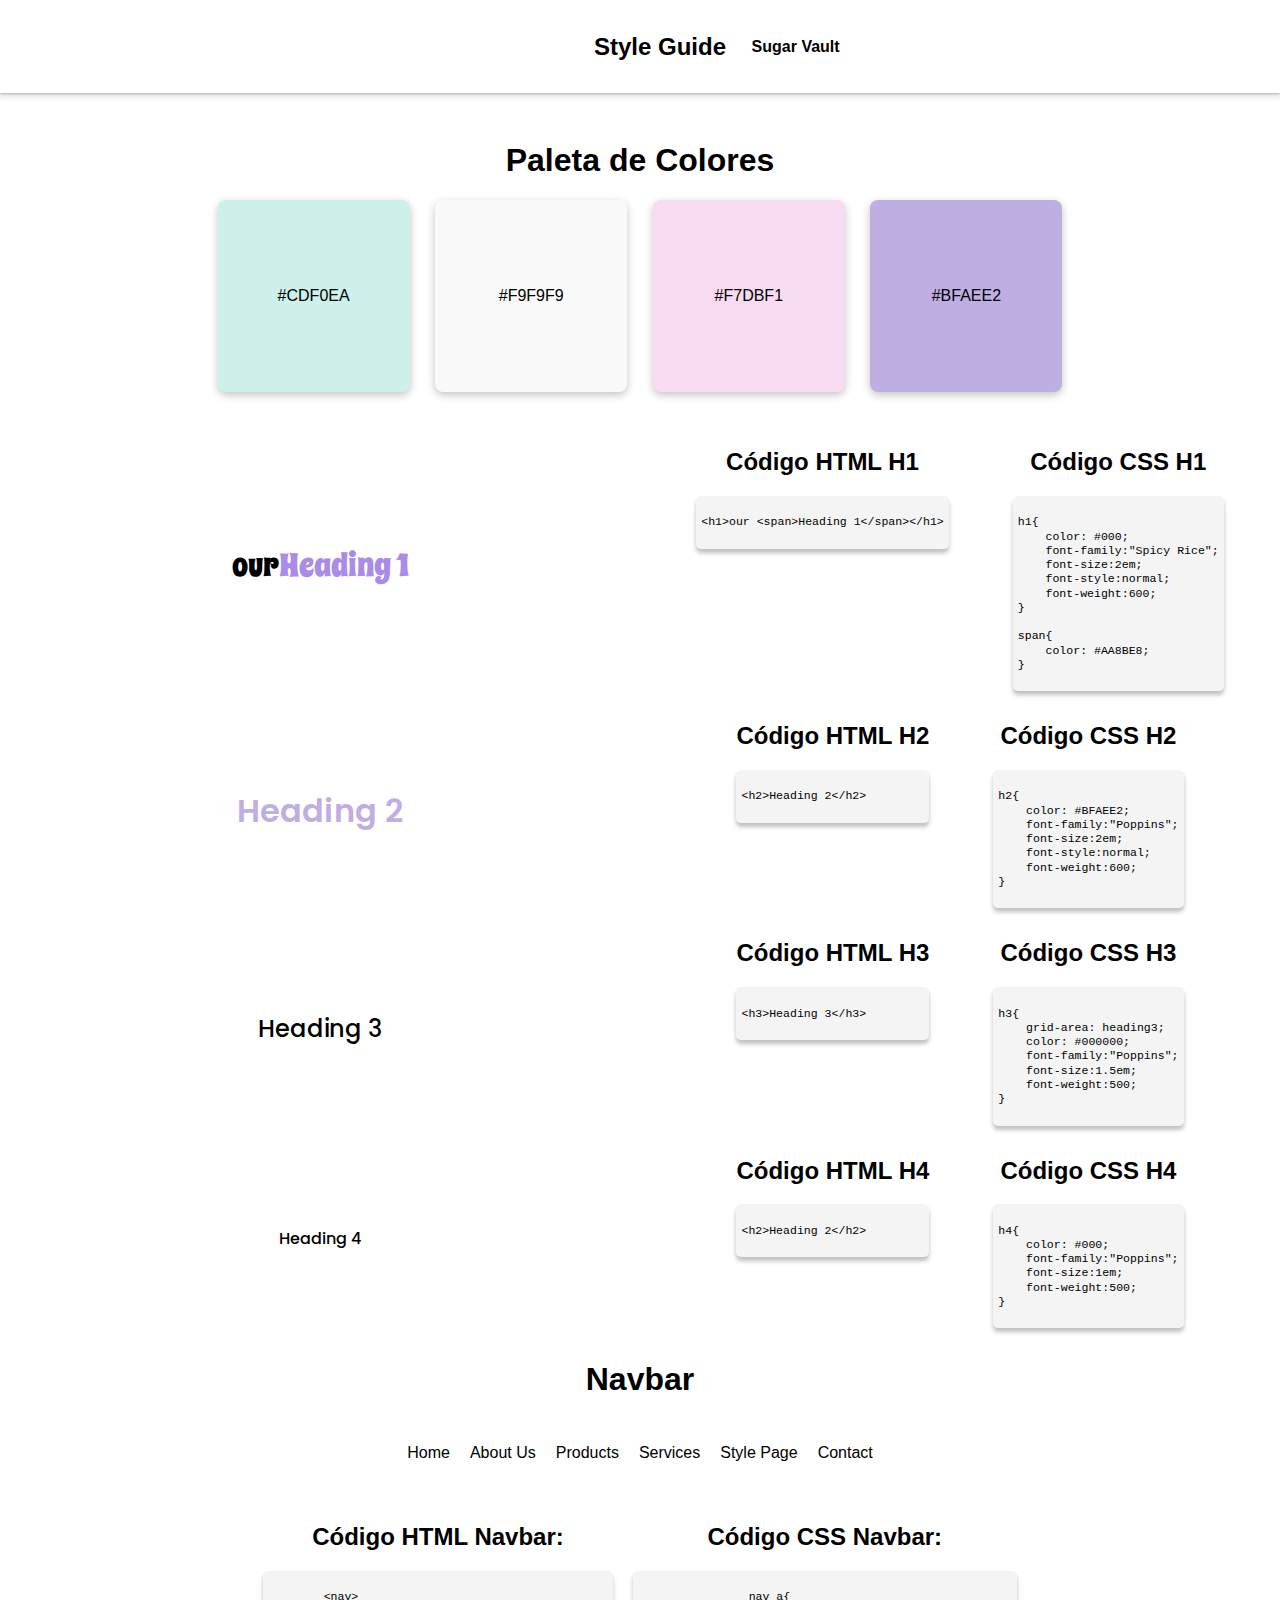
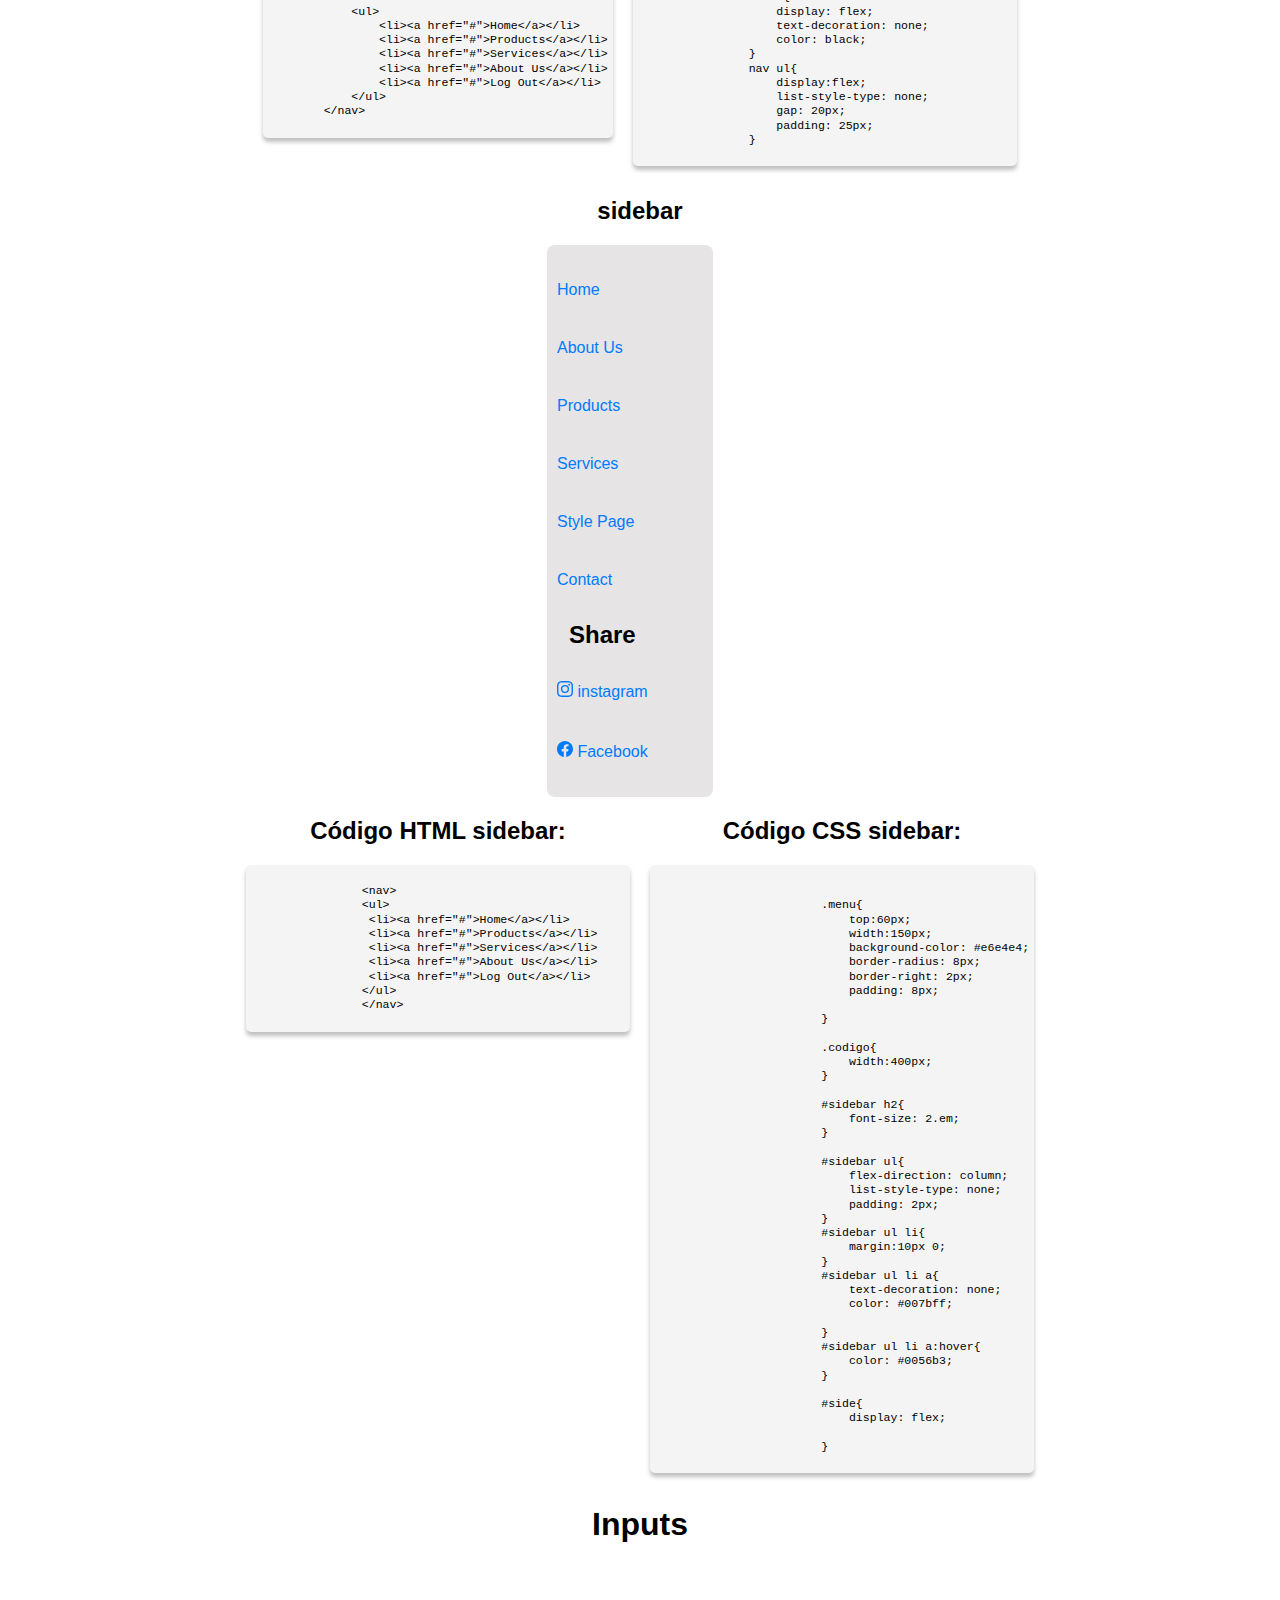
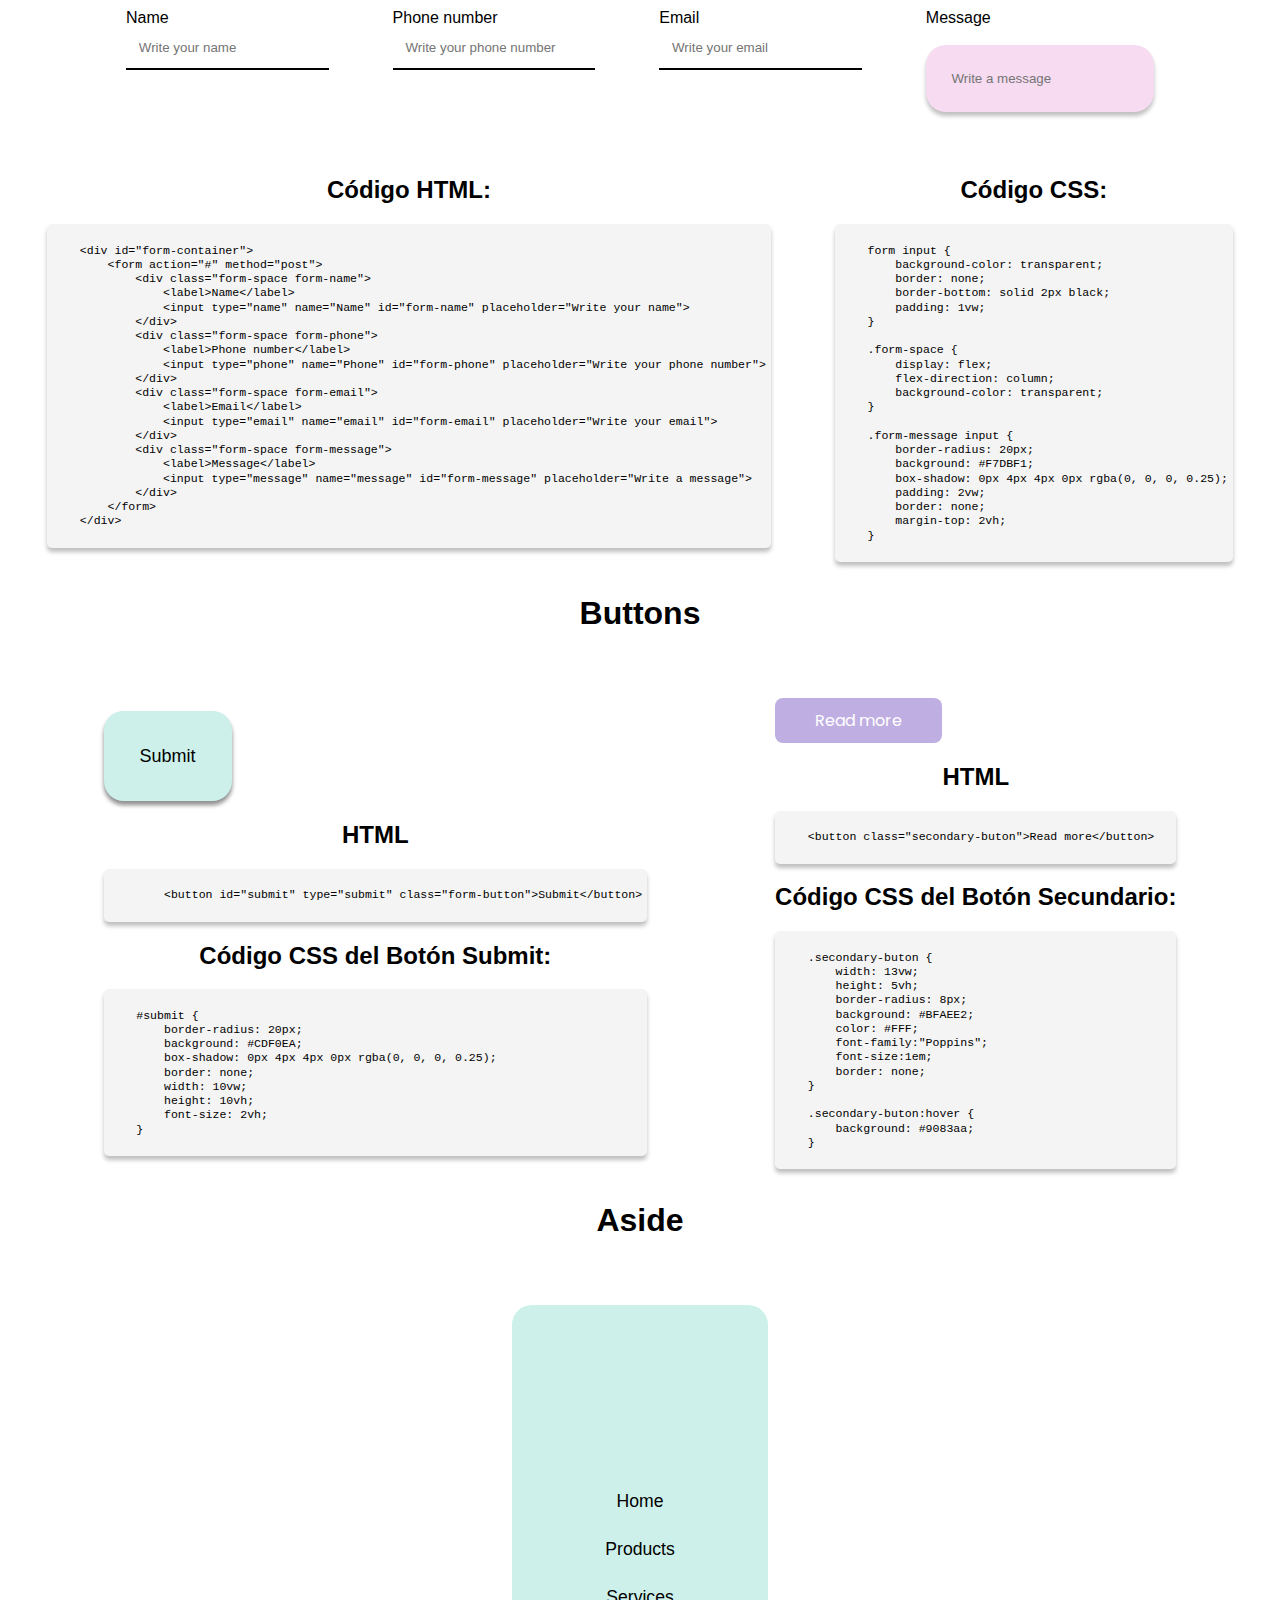
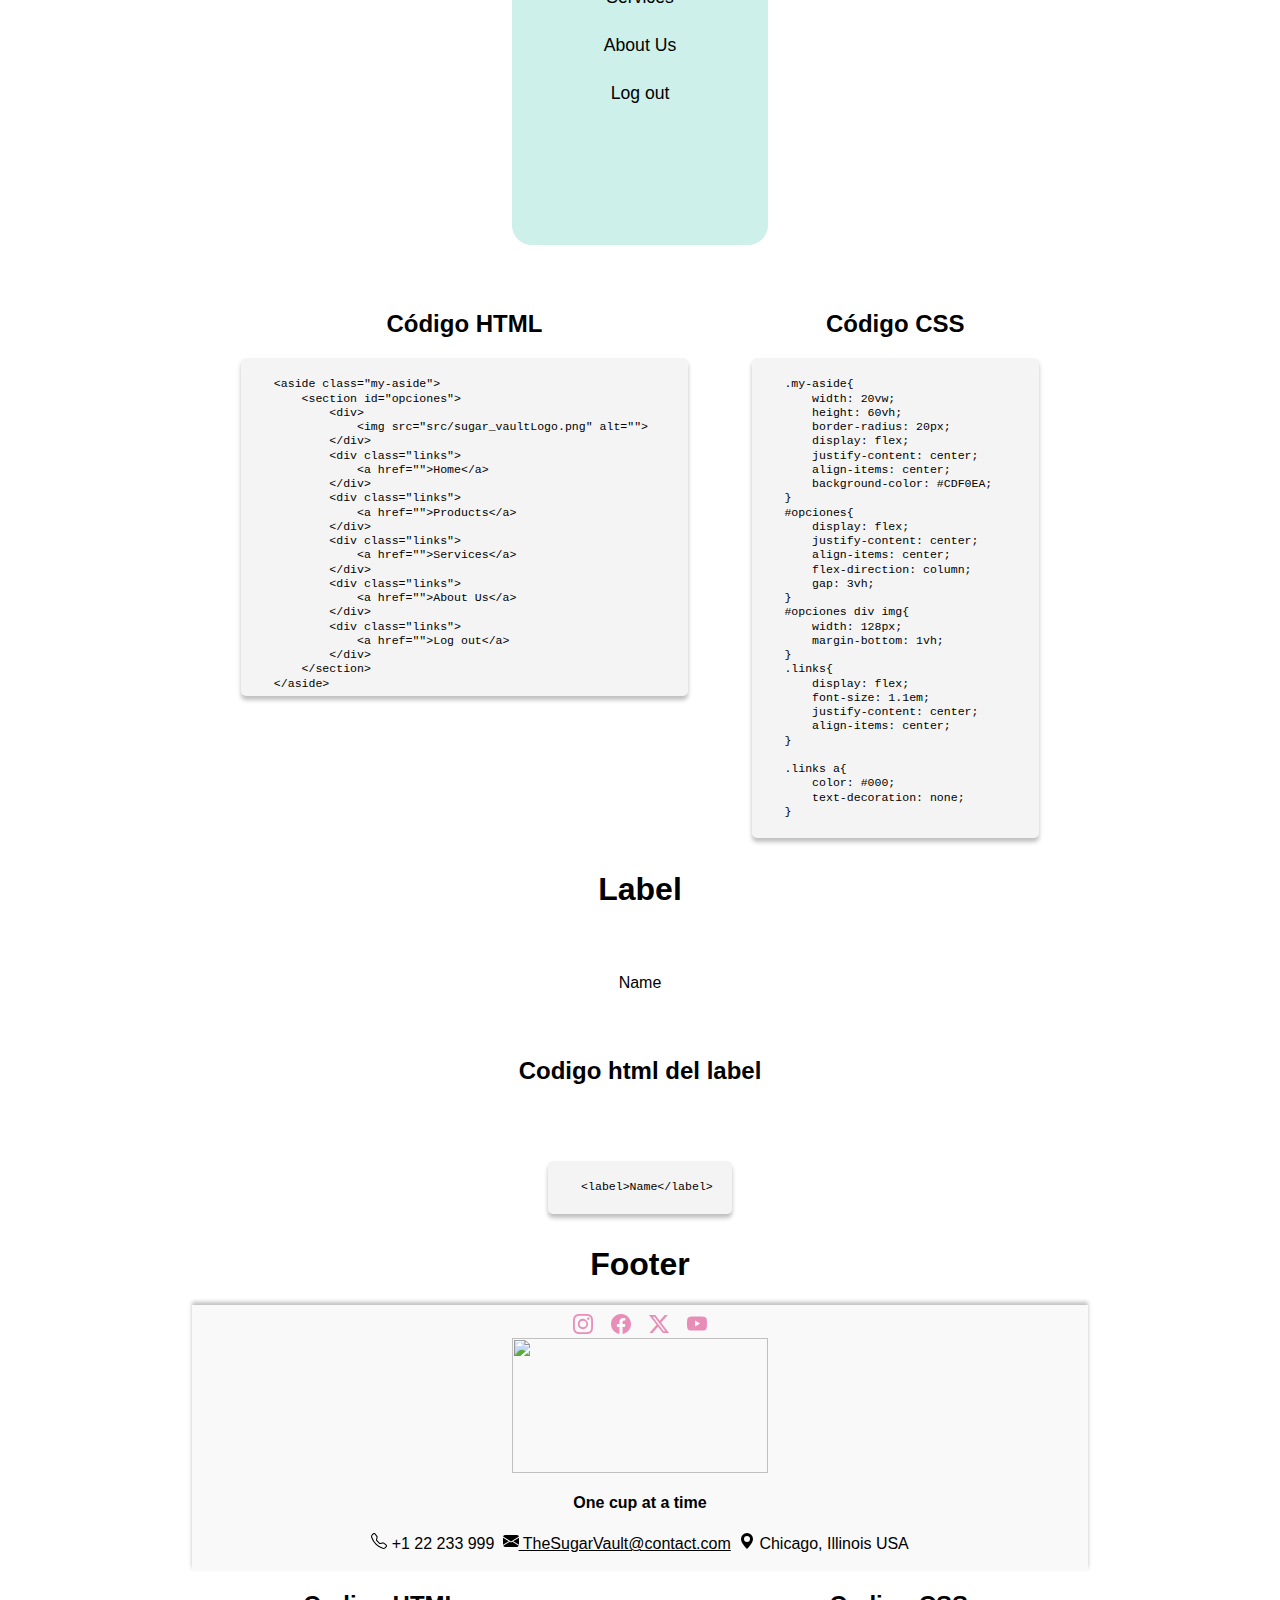
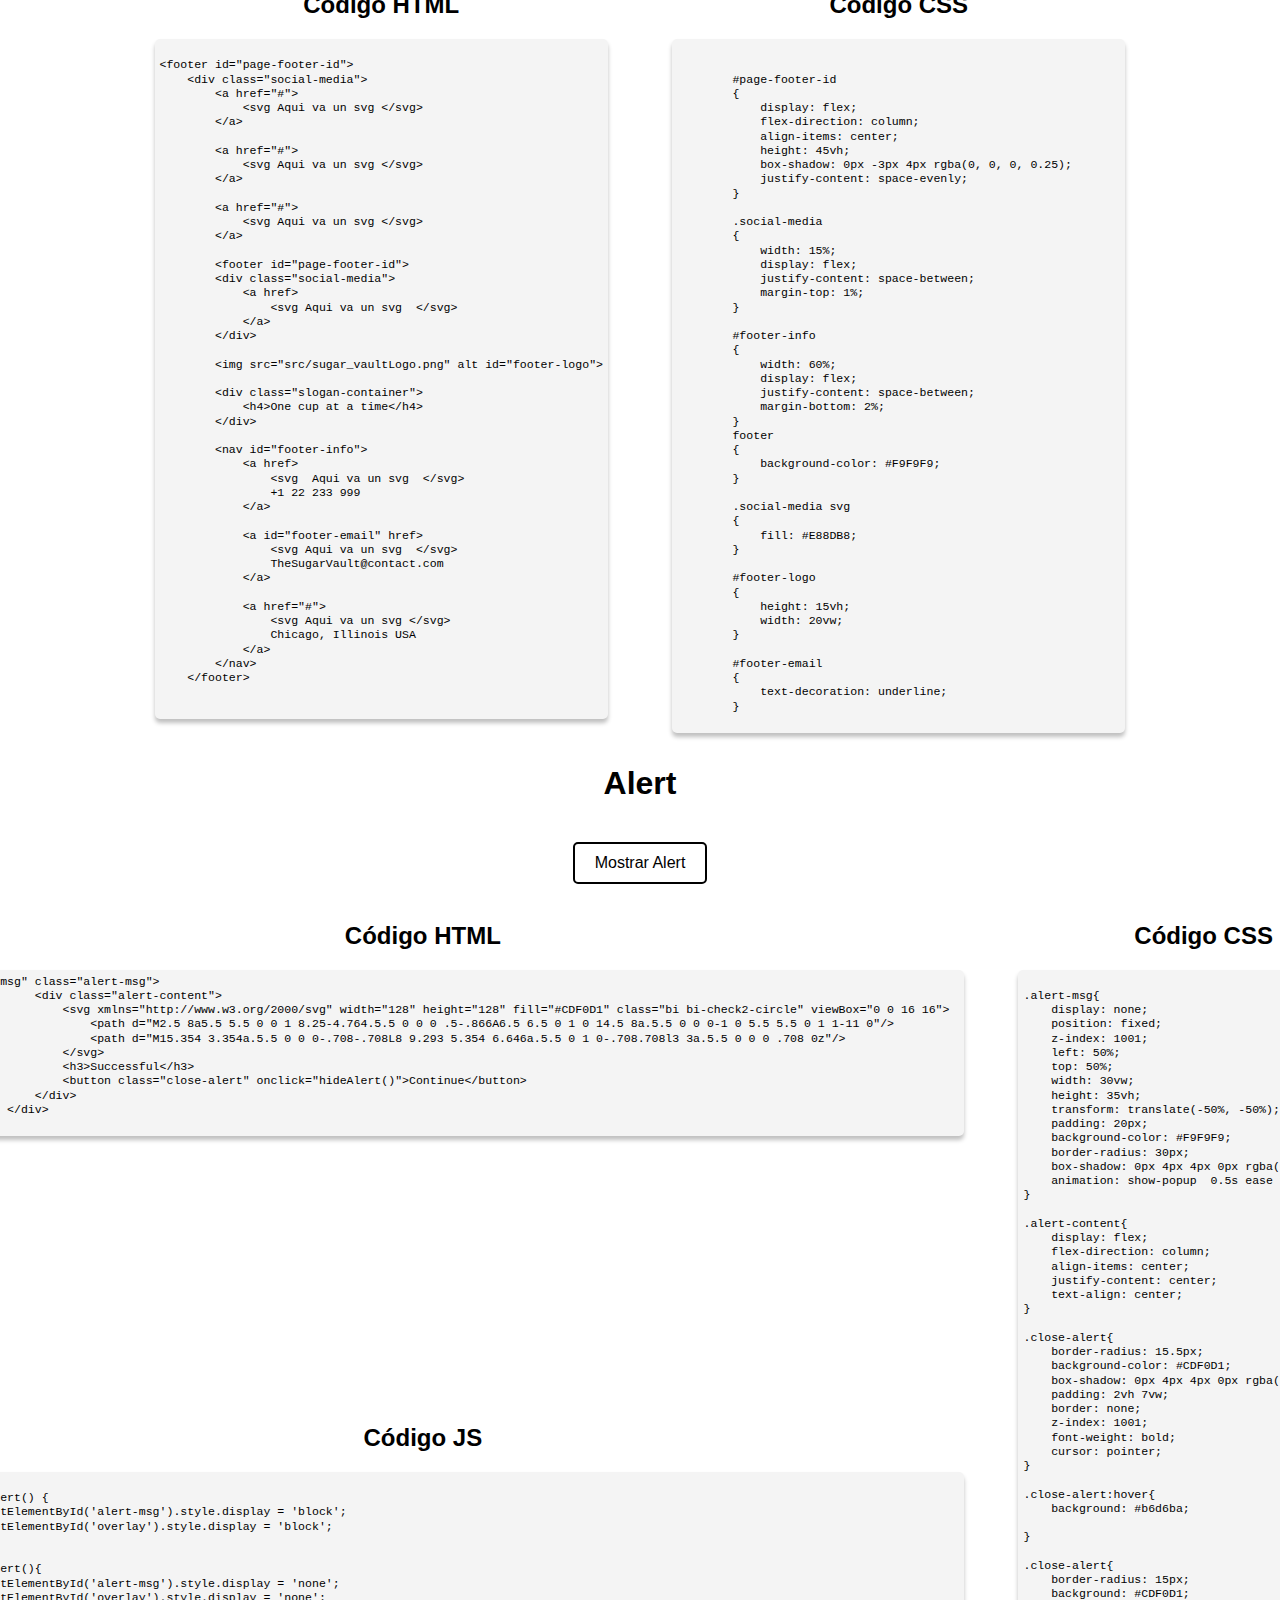
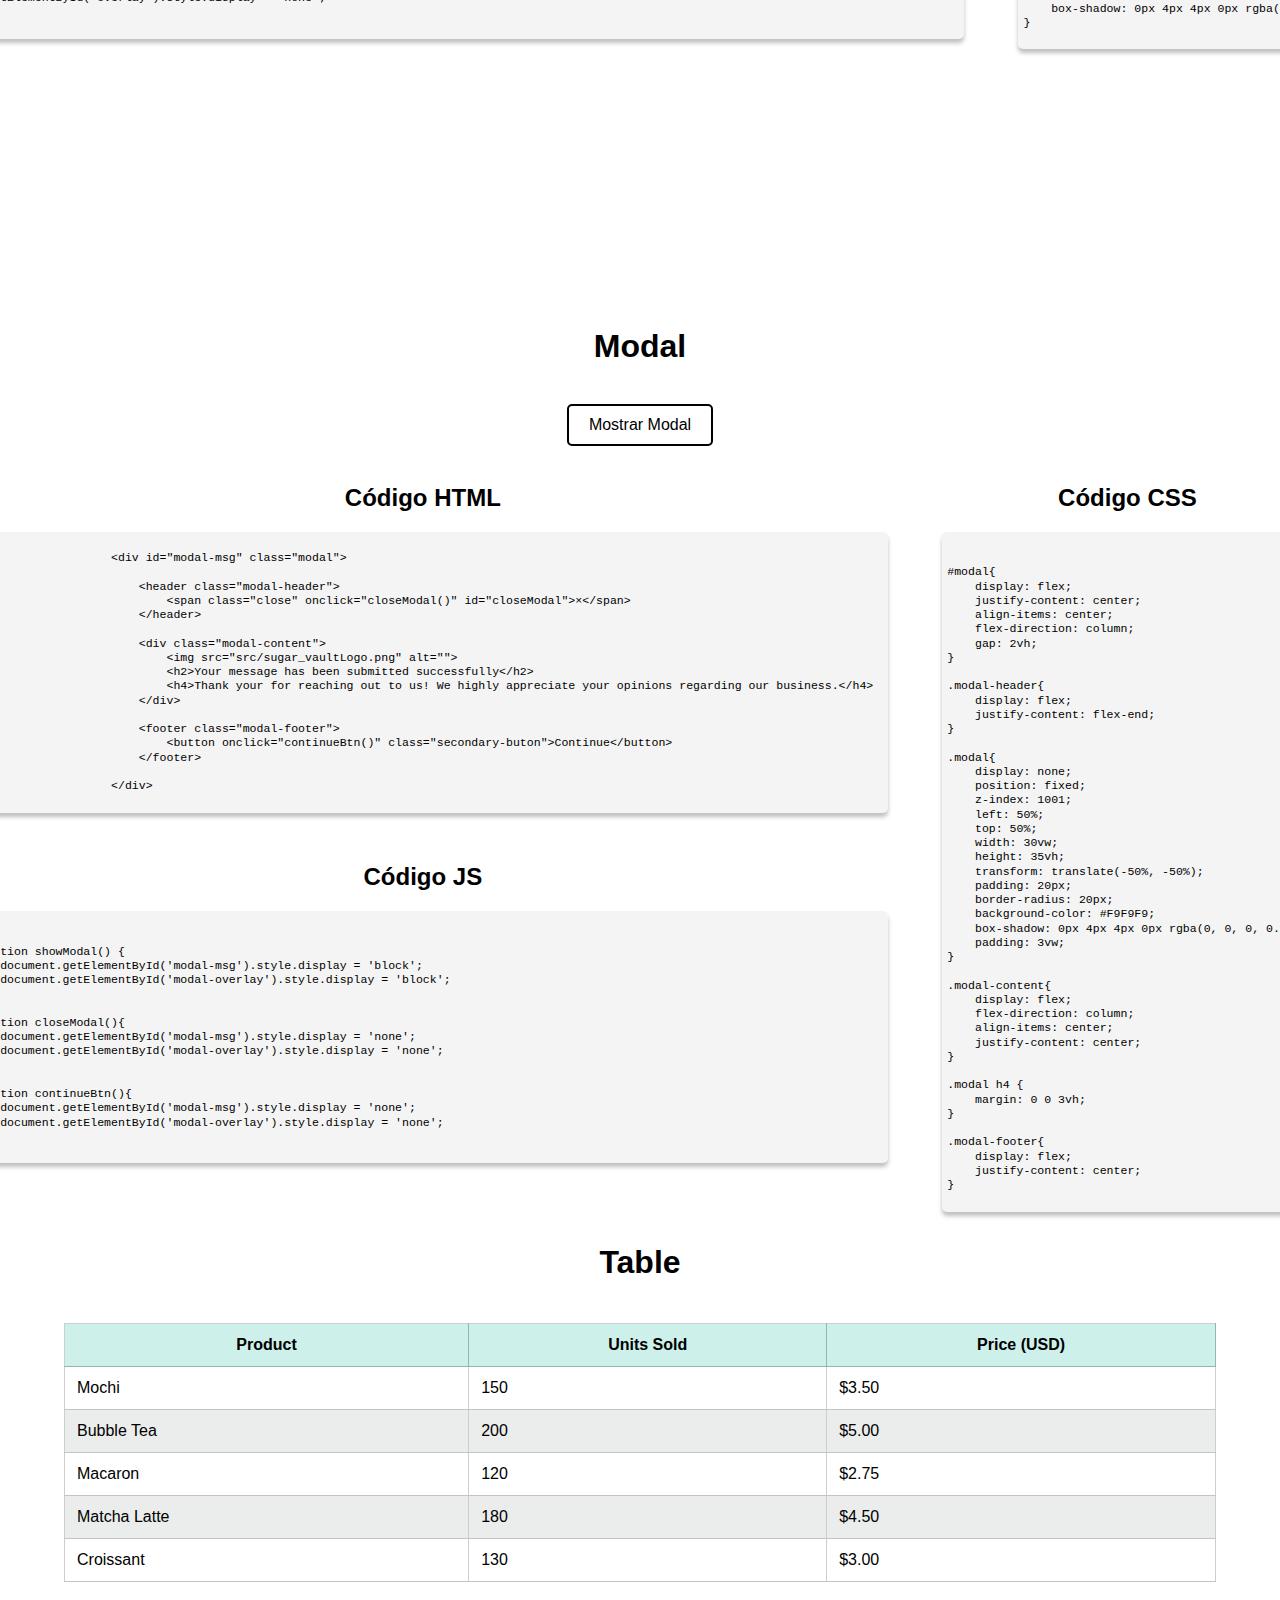
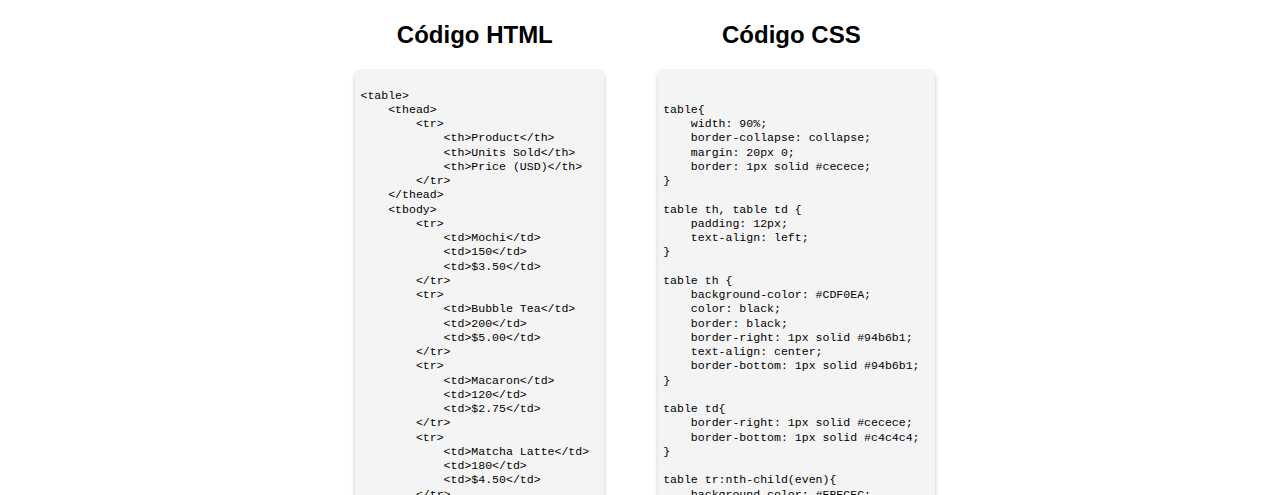
==== stylepage.html @ 5119eaf3 "styles (#28)" ====
<!DOCTYPE html>
<html lang="en">
<head>
    <meta charset="UTF-8">
    <meta name="viewport" content="width=device-width, initial-scale=1.0">
    <title>Sugar Vault Style Guide</title>
    <link rel="stylesheet" href="styles/styleguide.css">
</head>
<body>
    <header class="styles-header">
        <img src="src/sugar_vaultLogo.png" alt="">
        <h2>Style Guide</h2>

        <div class="back">
            <a href="index.html">Sugar Vault</a>
        </div>
    </header>
    <section id="color-palette">
        <h1>Paleta de Colores</h1>
        <div class="colors">
            <div class="color-box" id="green">#CDF0EA</div>
            <div class="color-box" id="white">#F9F9F9</div>
            <div class="color-box" id="pink">#F7DBF1</div>
            <div class="color-box" id="purple">#BFAEE2</div>
        </div>
    </section>

    <section id="titles"> 
        <h1>our <span>Heading 1</span></h1>
        
            <div id="codigo-h1">
                <div>
                    <h2>Código HTML H1</h2>
                <pre><code>
&lt;h1&gt;our &lt;span&gt;Heading 1&lt;/span&gt;&lt;/h1&gt;
                </code></pre>   
                </div>
                    
                <div>
                    <h2>Código CSS H1</h2>
                    <pre><code>
h1{
    color: #000;
    font-family:"Spicy Rice";
    font-size:2em;
    font-style:normal;
    font-weight:600;
}

span{
    color: #AA8BE8;
}
                </code></pre>
                </div>
            </div>

            <h2 id="h2-ex">Heading 2</h2>
            <div id="codigo-h2">
                <div>
                    <h2>Código HTML H2</h2>
                <pre><code>
&lt;h2&gt;Heading 2&lt;/h2&gt;
                </code></pre>   
                </div>
                    
                <div>
                    <h2>Código CSS H2</h2>
                    <pre><code>
h2{
    color: #BFAEE2;
    font-family:"Poppins";
    font-size:2em;
    font-style:normal;
    font-weight:600;
}
                </code></pre>
                </div>
            </div>

            <h3>Heading 3</h3>
            <div id="codigo-h3">
                <div>
                    <h2>Código HTML H3</h2>
                <pre><code>
&lt;h3&gt;Heading 3&lt;/h3&gt;
                </code></pre>   
                </div>
                    
                <div>
                    <h2>Código CSS H3</h2>
                    <pre><code>
h3{
    grid-area: heading3;
    color: #000000;
    font-family:"Poppins";
    font-size:1.5em;
    font-weight:500;
}
                </code></pre>
                </div>
            </div>

            <h4>Heading 4</h4>
            <div id="codigo-h4">
                <div>
                    <h2>Código HTML H4</h2>
                <pre><code>
&lt;h2&gt;Heading 2&lt;/h2&gt;
                </code></pre>   
                </div>
                    
                <div>
                    <h2>Código CSS H4</h2>
                    <pre><code>
h4{
    color: #000;
    font-family:"Poppins";
    font-size:1em;
    font-weight:500;
}
                </code></pre>
                </div>
            </div>

    </section>
        


</section>
<section id="navbar">
    <h1>Navbar</h1>
    
            <nav>
                <ul>
                    <li id="home-background"><a href="#">Home</a></li>
                    <li><a href>About Us</a></li>
                    <li><a href>Products</a></li>
                    <li><a href>Services</a></li>
                    <li><a href="stylepage.html">Style Page</a></li>
                    <li><a href>Contact</a></li>
                </ul>
            </nav>

            <section class="container">
            <div class=" code">
            <h2>Código HTML Navbar:</h2>
            <pre><code>
        &lt;nav&gt;
            &lt;ul&gt;
                &lt;li&gt;&lt;a href=&quot;#&quot;&gt;Home&lt;/a&gt;&lt;/li&gt;
                &lt;li&gt;&lt;a href=&quot;#&quot;&gt;Products&lt;/a&gt;&lt;/li&gt;
                &lt;li&gt;&lt;a href=&quot;#&quot;&gt;Services&lt;/a&gt;&lt;/li&gt;
                &lt;li&gt;&lt;a href=&quot;#&quot;&gt;About Us&lt;/a&gt;&lt;/li&gt;
                &lt;li&gt;&lt;a href=&quot;#&quot;&gt;Log Out&lt;/a&gt;&lt;/li&gt;
            &lt;/ul&gt;
        &lt;/nav&gt;
            </code></pre>
            </div>
            <div class="cod">
            <h2>Código CSS Navbar:</h2>
            <pre><code>
                nav a{
                    display: flex;
                    text-decoration: none;
                    color: black;
                }
                nav ul{
                    display:flex;
                    list-style-type: none;
                    gap: 20px;
                    padding: 25px;
                }
            </code></pre>  
        </div>
    </section>
</section>




<section id="sidebar">
    <h2>sidebar</h2>
    <section class="side">
    <div class="menu">
      <nav>
        <ul>
            <li><a href="#">Home</a></li>
            <li><a href="#">About Us</a></li>
            <li><a href="#">Products</a></li>
            <li><a href="#">Services</a></li>
            <li><a href="stylepage.html">Style Page</a></li>
            <li><a href="#">Contact</a></li>
        </ul>
    
        <h2>Share</h2>
        
        <ul>
            <li>
                <a>
                <svg xmlns="http://www.w3.org/2000/svg" width="16" height="16" fill="currentColor" class="bi bi-instagram" viewBox="0 0 16 16">
                    <path d="M8 0C5.829 0 5.556.01 4.703.048 3.85.088 3.269.222 2.76.42a3.9 3.9 0 0 0-1.417.923A3.9 3.9 0 0 0 .42 2.76C.222 3.268.087 3.85.048 4.7.01 5.555 0 5.827 0 8.001c0 2.172.01 2.444.048 3.297.04.852.174 1.433.372 1.942.205.526.478.972.923 1.417.444.445.89.719 1.416.923.51.198 1.09.333 1.942.372C5.555 15.99 5.827 16 8 16s2.444-.01 3.298-.048c.851-.04 1.434-.174 1.943-.372a3.9 3.9 0 0 0 1.416-.923c.445-.445.718-.891.923-1.417.197-.509.332-1.09.372-1.942C15.99 10.445 16 10.173 16 8s-.01-2.445-.048-3.299c-.04-.851-.175-1.433-.372-1.941a3.9 3.9 0 0 0-.923-1.417A3.9 3.9 0 0 0 13.24.42c-.51-.198-1.092-.333-1.943-.372C10.443.01 10.172 0 7.998 0zm-.717 1.442h.718c2.136 0 2.389.007 3.232.046.78.035 1.204.166 1.486.275.373.145.64.319.92.599s.453.546.598.92c.11.281.24.705.275 1.485.039.843.047 1.096.047 3.231s-.008 2.389-.047 3.232c-.035.78-.166 1.203-.275 1.485a2.5 2.5 0 0 1-.599.919c-.28.28-.546.453-.92.598-.28.11-.704.24-1.485.276-.843.038-1.096.047-3.232.047s-2.39-.009-3.233-.047c-.78-.036-1.203-.166-1.485-.276a2.5 2.5 0 0 1-.92-.598 2.5 2.5 0 0 1-.6-.92c-.109-.281-.24-.705-.275-1.485-.038-.843-.046-1.096-.046-3.233s.008-2.388.046-3.231c.036-.78.166-1.204.276-1.486.145-.373.319-.64.599-.92s.546-.453.92-.598c.282-.11.705-.24 1.485-.276.738-.034 1.024-.044 2.515-.045zm4.988 1.328a.96.96 0 1 0 0 1.92.96.96 0 0 0 0-1.92m-4.27 1.122a4.109 4.109 0 1 0 0 8.217 4.109 4.109 0 0 0 0-8.217m0 1.441a2.667 2.667 0 1 1 0 5.334 2.667 2.667 0 0 1 0-5.334"/>
                  </svg>
                  instagram
                </a>
            </li>
            <li>
                <a>
                    <svg xmlns="http://www.w3.org/2000/svg" width="16" height="16" fill="currentColor" class="bi bi-facebook" viewBox="0 0 16 16">
                        <path d="M16 8.049c0-4.446-3.582-8.05-8-8.05C3.58 0-.002 3.603-.002 8.05c0 4.017 2.926 7.347 6.75 7.951v-5.625h-2.03V8.05H6.75V6.275c0-2.017 1.195-3.131 3.022-3.131.876 0 1.791.157 1.791.157v1.98h-1.009c-.993 0-1.303.621-1.303 1.258v1.51h2.218l-.354 2.326H9.25V16c3.824-.604 6.75-3.934 6.75-7.951"/>
                      </svg>
                  Facebook
                </a>
            </li>
        </ul>
         </nav>
     </div>
   <div>
</section>   
    <section class="codigo">
        <div class="codigo-h">
             <h2>Código HTML sidebar:</h2>
                <pre><code>
                &lt;nav&gt;
                &lt;ul&gt;
                 &lt;li&gt;&lt;a href=&quot;#&quot;&gt;Home&lt;/a&gt;&lt;/li&gt;
                 &lt;li&gt;&lt;a href=&quot;#&quot;&gt;Products&lt;/a&gt;&lt;/li&gt;
                 &lt;li&gt;&lt;a href=&quot;#&quot;&gt;Services&lt;/a&gt;&lt;/li&gt;
                 &lt;li&gt;&lt;a href=&quot;#&quot;&gt;About Us&lt;/a&gt;&lt;/li&gt;
                 &lt;li&gt;&lt;a href=&quot;#&quot;&gt;Log Out&lt;/a&gt;&lt;/li&gt;
                &lt;/ul&gt;
                &lt;/nav&gt;
                     </code></pre>
        </div>
                <div class="co-css">
                   <h2>Código CSS sidebar:</h2>
                  <pre><code>
                    
                        .menu{
                            top:60px;
                            width:150px;
                            background-color: #e6e4e4;
                            border-radius: 8px;
                            border-right: 2px;
                            padding: 8px;
                        
                        }
                    
                        .codigo{
                            width:400px;
                        }
                        
                        #sidebar h2{
                            font-size: 2.em;
                        }
                        
                        #sidebar ul{
                            flex-direction: column;
                            list-style-type: none;
                            padding: 2px;
                        }
                        #sidebar ul li{
                            margin:10px 0;
                        }
                        #sidebar ul li a{
                            text-decoration: none;
                            color: #007bff;
                            
                        }
                        #sidebar ul li a:hover{
                            color: #0056b3;
                        }
                        
                        #side{
                            display: flex;
                        
                        }    
                    </code></pre> 
                </div>             
    </section>

</section>






    </section>
    <section id="input">
            <h1>Inputs</h1>
            <div id="form-container">
                <form action="#" method="post">
                    <div class="form-space form-name">
                        <label>Name</label>
                        <input type="name" name="Name" id="form-name" placeholder="Write your name">
                    </div>
                    <div class="form-space form-phone">
                        <label>Phone number</label>
                        <input type="phone" name="Phone" id="form-phone" placeholder="Write your phone number">
                    </div>
                    <div class="form-space form-email">
                        <label>Email</label>
                        <input type="email" name="email" id="form-email" placeholder="Write your email">
                    </div>
                    
                    <div class="form-space form-message">
                        <label>Message</label>
                        <input type="message" name="message" id="form-message" placeholder="Write a message">
                    </div>
                </form>
            </div>
            <div id="code-section">
            <div>
                <h2>Código HTML:</h2>
        <pre><code>
    &lt;div id=&quot;form-container&quot;&gt;
        &lt;form action=&quot;#&quot; method=&quot;post&quot;&gt;
            &lt;div class=&quot;form-space form-name&quot;&gt;
                &lt;label&gt;Name&lt;/label&gt;
                &lt;input type=&quot;name&quot; name=&quot;Name&quot; id=&quot;form-name&quot; placeholder=&quot;Write your name&quot;&gt;
            &lt;/div&gt;
            &lt;div class=&quot;form-space form-phone&quot;&gt;
                &lt;label&gt;Phone number&lt;/label&gt;
                &lt;input type=&quot;phone&quot; name=&quot;Phone&quot; id=&quot;form-phone&quot; placeholder=&quot;Write your phone number&quot;&gt;
            &lt;/div&gt;
            &lt;div class=&quot;form-space form-email&quot;&gt;
                &lt;label&gt;Email&lt;/label&gt;
                &lt;input type=&quot;email&quot; name=&quot;email&quot; id=&quot;form-email&quot; placeholder=&quot;Write your email&quot;&gt;
            &lt;/div&gt;
            &lt;div class=&quot;form-space form-message&quot;&gt;
                &lt;label&gt;Message&lt;/label&gt;
                &lt;input type=&quot;message&quot; name=&quot;message&quot; id=&quot;form-message&quot; placeholder=&quot;Write a message&quot;&gt;
            &lt;/div&gt;
        &lt;/form&gt;
    &lt;/div&gt;
        </code></pre>
            </div>
            <div>
                <h2>Código CSS:</h2>
        <pre><code>
    form input {
        background-color: transparent;
        border: none;
        border-bottom: solid 2px black;
        padding: 1vw;
    }

    .form-space {
        display: flex;
        flex-direction: column;
        background-color: transparent;
    }

    .form-message input {
        border-radius: 20px;
        background: #F7DBF1;
        box-shadow: 0px 4px 4px 0px rgba(0, 0, 0, 0.25);
        padding: 2vw;
        border: none;
        margin-top: 2vh;
    }
        </code></pre>
            </div>
            </div>
        </section>
        <section id="buttons">
            <h1>Buttons</h1>
            <div id="style-section">
                <div id="submit-section">
                    <div id="submit">
                        <button id="submit" type="submit" class="form-button">Submit</button>
                    </div>
                    <h2>HTML</h2>
                    <pre><code>
        &lt;button id=&quot;submit&quot; type=&quot;submit&quot; class=&quot;form-button&quot;&gt;Submit&lt;/button&gt;
                    </code></pre>
                    <h2>Código CSS del Botón Submit:</h2>
    <pre><code>
    #submit {
        border-radius: 20px;
        background: #CDF0EA;
        box-shadow: 0px 4px 4px 0px rgba(0, 0, 0, 0.25);
        border: none;
        width: 10vw;
        height: 10vh;
        font-size: 2vh;
    }
    </code></pre>

                </div>
                <div id="readmore-section">
                    <div id="readmore">
                        <button class="secondary-buton">Read more</button>
                    </div>
                    <h2>HTML</h2>
    <pre><code>
    &lt;button class=&quot;secondary-buton&quot;&gt;Read more&lt;/button&gt;
    </code></pre>
    <h2>Código CSS del Botón Secundario:</h2>
    <pre><code>
    .secondary-buton {
        width: 13vw;
        height: 5vh;
        border-radius: 8px;
        background: #BFAEE2;
        color: #FFF;
        font-family:"Poppins";
        font-size:1em;
        border: none;
    }

    .secondary-buton:hover {
        background: #9083aa;
    }
    </code></pre>

                </div>
            </div>
    </section>
    <section id="aside">
        <h1>Aside</h1>
        <aside class=" my-aside">
            <section id="opciones">
                <div>
                    <img src="src/sugar_vaultLogo.png" alt="">
                </div>
                <div class="links">
                    <a href="">Home</a>
                </div>
                <div class="links">
                    <a href="">Products</a>
                </div>
                <div class="links">
                    <a href="">Services</a>
                </div>
                <div class="links">
                    <a href="" >About Us</a>
                </div>
                <div class="links">
                    <a href="">Log out</a>
                </div>
            </section>
        </aside>
        <div class="aside-container">
            <div>
                <h2>Código HTML</h2>
<pre><code>
    &lt;aside class=&quot;my-aside&quot;&gt;                    
        &lt;section id=&quot;opciones&quot;&gt;
            &lt;div&gt;
                &lt;img src=&quot;src/sugar_vaultLogo.png&quot; alt=&quot;&quot;&gt;     
            &lt;/div&gt;
            &lt;div class=&quot;links&quot;&gt;
                &lt;a href=&quot;&quot;&gt;Home&lt;/a&gt;
            &lt;/div&gt;
            &lt;div class=&quot;links&quot;&gt;
                &lt;a href=&quot;&quot;&gt;Products&lt;/a&gt;
            &lt;/div&gt;
            &lt;div class=&quot;links&quot;&gt;
                &lt;a href=&quot;&quot;&gt;Services&lt;/a&gt;
            &lt;/div&gt;
            &lt;div class=&quot;links&quot;&gt;
                &lt;a href=&quot;&quot;&gt;About Us&lt;/a&gt
            &lt;/div&gt;
            &lt;div class=&quot;links&quot;&gt;
                &lt;a href=&quot;&quot;&gt;Log out&lt;/a&gt;
            &lt;/div&gt;
        &lt;/section&gt;
    &lt;/aside&gt;
</code></pre>
            </div>
            <div>
                <h2>Código CSS</h2>
<pre><code>
    .my-aside{
        width: 20vw;
        height: 60vh;
        border-radius: 20px;
        display: flex;
        justify-content: center;
        align-items: center;
        background-color: #CDF0EA;      
    }
    #opciones{
        display: flex;
        justify-content: center;
        align-items: center;
        flex-direction: column;
        gap: 3vh;
    }
    #opciones div img{
        width: 128px;
        margin-bottom: 1vh;
    }
    .links{
        display: flex;
        font-size: 1.1em;
        justify-content: center;
        align-items: center;
    }
    
    .links a{
        color: #000;
        text-decoration: none;
    }
    
</code></pre>
            </div>
        </div>
    </section>
    <section id="label">
        <h1>Label</h1>
        <div>
            <label>Name</label>
        </div>
        <h2>Codigo html del label</h2>
        <pre><code>
    &lt;label&gt;Name&lt;/label&gt;  
        </code></pre>
    </section>
    <section id="footer">
        <h1>Footer</h1>
        <div class="FComprimido">
            <section id="page-footer-id">
                <div class="social-media">
                    <a href="#">
                        <svg xmlns="http://www.w3.org/2000/svg" width="20"
                            height="20" fill="currentColor" class="bi bi-instagram"
                            viewBox="0 0 16 16">
                            <path
                                d="M8 0C5.829 0 5.556.01 4.703.048 3.85.088 3.269.222 2.76.42a3.9 3.9 0 0 0-1.417.923A3.9 3.9 0 0 0 .42 2.76C.222 3.268.087 3.85.048 4.7.01 5.555 0 5.827 0 8.001c0 2.172.01 2.444.048 3.297.04.852.174 1.433.372 1.942.205.526.478.972.923 1.417.444.445.89.719 1.416.923.51.198 1.09.333 1.942.372C5.555 15.99 5.827 16 8 16s2.444-.01 3.298-.048c.851-.04 1.434-.174 1.943-.372a3.9 3.9 0 0 0 1.416-.923c.445-.445.718-.891.923-1.417.197-.509.332-1.09.372-1.942C15.99 10.445 16 10.173 16 8s-.01-2.445-.048-3.299c-.04-.851-.175-1.433-.372-1.941a3.9 3.9 0 0 0-.923-1.417A3.9 3.9 0 0 0 13.24.42c-.51-.198-1.092-.333-1.943-.372C10.443.01 10.172 0 7.998 0zm-.717 1.442h.718c2.136 0 2.389.007 3.232.046.78.035 1.204.166 1.486.275.373.145.64.319.92.599s.453.546.598.92c.11.281.24.705.275 1.485.039.843.047 1.096.047 3.231s-.008 2.389-.047 3.232c-.035.78-.166 1.203-.275 1.485a2.5 2.5 0 0 1-.599.919c-.28.28-.546.453-.92.598-.28.11-.704.24-1.485.276-.843.038-1.096.047-3.232.047s-2.39-.009-3.233-.047c-.78-.036-1.203-.166-1.485-.276a2.5 2.5 0 0 1-.92-.598 2.5 2.5 0 0 1-.6-.92c-.109-.281-.24-.705-.275-1.485-.038-.843-.046-1.096-.046-3.233s.008-2.388.046-3.231c.036-.78.166-1.204.276-1.486.145-.373.319-.64.599-.92s.546-.453.92-.598c.282-.11.705-.24 1.485-.276.738-.034 1.024-.044 2.515-.045zm4.988 1.328a.96.96 0 1 0 0 1.92.96.96 0 0 0 0-1.92m-4.27 1.122a4.109 4.109 0 1 0 0 8.217 4.109 4.109 0 0 0 0-8.217m0 1.441a2.667 2.667 0 1 1 0 5.334 2.667 2.667 0 0 1 0-5.334" />
                        </svg>
                    </a>
    
                    <a href="#">
                        <svg xmlns="http://www.w3.org/2000/svg" width="20"
                            height="20" fill="currentColor" class="bi bi-facebook"
                            viewBox="0 0 16 16">
                            <path
                                d="M16 8.049c0-4.446-3.582-8.05-8-8.05C3.58 0-.002 3.603-.002 8.05c0 4.017 2.926 7.347 6.75 7.951v-5.625h-2.03V8.05H6.75V6.275c0-2.017 1.195-3.131 3.022-3.131.876 0 1.791.157 1.791.157v1.98h-1.009c-.993 0-1.303.621-1.303 1.258v1.51h2.218l-.354 2.326H9.25V16c3.824-.604 6.75-3.934 6.75-7.951" />
                        </svg>
                    </a>
    
                    <a href="#">
                        <svg xmlns="http://www.w3.org/2000/svg" width="20"
                            height="20" fill="currentColor" class="bi bi-twitter-x"
                            viewBox="0 0 16 16">
                            <path
                                d="M12.6.75h2.454l-5.36 6.142L16 15.25h-4.937l-3.867-5.07-4.425 5.07H.316l5.733-6.57L0 .75h5.063l3.495 4.633L12.601.75Zm-.86 13.028h1.36L4.323 2.145H2.865z" />
                        </svg>
                    </a>
    
                    <a href>
                        <svg xmlns="http://www.w3.org/2000/svg" width="20"
                            height="20" fill="currentColor" class="bi bi-youtube"
                            viewBox="0 0 16 16">
                            <path
                                d="M8.051 1.999h.089c.822.003 4.987.033 6.11.335a2.01 2.01 0 0 1 1.415 1.42c.101.38.172.883.22 1.402l.01.104.022.26.008.104c.065.914.073 1.77.074 1.957v.075c-.001.194-.01 1.108-.082 2.06l-.008.105-.009.104c-.05.572-.124 1.14-.235 1.558a2.01 2.01 0 0 1-1.415 1.42c-1.16.312-5.569.334-6.18.335h-.142c-.309 0-1.587-.006-2.927-.052l-.17-.006-.087-.004-.171-.007-.171-.007c-1.11-.049-2.167-.128-2.654-.26a2.01 2.01 0 0 1-1.415-1.419c-.111-.417-.185-.986-.235-1.558L.09 9.82l-.008-.104A31 31 0 0 1 0 7.68v-.123c.002-.215.01-.958.064-1.778l.007-.103.003-.052.008-.104.022-.26.01-.104c.048-.519.119-1.023.22-1.402a2.01 2.01 0 0 1 1.415-1.42c.487-.13 1.544-.21 2.654-.26l.17-.007.172-.006.086-.003.171-.007A100 100 0 0 1 7.858 2zM6.4 5.209v4.818l4.157-2.408z" />
                        </svg>
                    </a>
                </div>
    
                <img src="src/sugar_vaultLogo.png" alt id="footer-logo">
    
                <div class="slogan-container">
                    <h4>One cup at a time</h4>
                </div>
    
                <nav id="footer-info">
                    <a href>
                        <svg xmlns="http://www.w3.org/2000/svg" width="16"
                            height="16" fill="currentColor" class="bi bi-telephone"
                            viewBox="0 0 16 16">
                            <path
                                d="M3.654 1.328a.678.678 0 0 0-1.015-.063L1.605 2.3c-.483.484-.661 1.169-.45 1.77a17.6 17.6 0 0 0 4.168 6.608 17.6 17.6 0 0 0 6.608 4.168c.601.211 1.286.033 1.77-.45l1.034-1.034a.678.678 0 0 0-.063-1.015l-2.307-1.794a.68.68 0 0 0-.58-.122l-2.19.547a1.75 1.75 0 0 1-1.657-.459L5.482 8.062a1.75 1.75 0 0 1-.46-1.657l.548-2.19a.68.68 0 0 0-.122-.58zM1.884.511a1.745 1.745 0 0 1 2.612.163L6.29 2.98c.329.423.445.974.315 1.494l-.547 2.19a.68.68 0 0 0 .178.643l2.457 2.457a.68.68 0 0 0 .644.178l2.189-.547a1.75 1.75 0 0 1 1.494.315l2.306 1.794c.829.645.905 1.87.163 2.611l-1.034 1.034c-.74.74-1.846 1.065-2.877.702a18.6 18.6 0 0 1-7.01-4.42 18.6 18.6 0 0 1-4.42-7.009c-.362-1.03-.037-2.137.703-2.877z" />
                        </svg>
                        +1 22 233 999</a>
    
                    <a id="footer-email" href>
                        <svg xmlns="http://www.w3.org/2000/svg" width="16"
                            height="16" fill="currentColor"
                            class="bi bi-envelope-fill" viewBox="0 0 16 16">
                            <path
                                d="M.05 3.555A2 2 0 0 1 2 2h12a2 2 0 0 1 1.95 1.555L8 8.414zM0 4.697v7.104l5.803-3.558zM6.761 8.83l-6.57 4.027A2 2 0 0 0 2 14h12a2 2 0 0 0 1.808-1.144l-6.57-4.027L8 9.586zm3.436-.586L16 11.801V4.697z" />
                        </svg>
                        TheSugarVault@contact.com
                    </a>
    
                    <a href="#">
                        <svg xmlns="http://www.w3.org/2000/svg" width="16"
                            height="16" fill="currentColor"
                            class="bi bi-geo-alt-fill" viewBox="0 0 16 16">
                            <path
                                d="M8 16s6-5.686 6-10A6 6 0 0 0 2 6c0 4.314 6 10 6 10m0-7a3 3 0 1 1 0-6 3 3 0 0 1 0 6" />
                        </svg>
                        Chicago, Illinois USA
                    </a>
                </nav>
            </section>

        </div>


        <div class="container-code">
            <div>
                <h2>Codigo HTML</h2>
                <pre><code>   
&lt;footer id="page-footer-id"&gt; 
    &lt;div class="social-media"&gt;
        &lt;a href="#"&gt;
            &lt;svg Aqui va un svg &lt;/svg&gt;
        &lt;/a&gt;

        &lt;a href="#"&gt;
            &lt;svg Aqui va un svg &lt;/svg&gt;
        &lt;/a&gt;

        &lt;a href="#"&gt;
            &lt;svg Aqui va un svg &lt;/svg&gt;
        &lt;/a&gt;

        &lt;footer id="page-footer-id"&gt; 
        &lt;div class="social-media"&gt;
            &lt;a href&gt;
                &lt;svg Aqui va un svg  &lt;/svg&gt;
            &lt;/a&gt;
        &lt;/div&gt;
    
        &lt;img src="src/sugar_vaultLogo.png" alt id="footer-logo"&gt;
    
        &lt;div class="slogan-container"&gt;
            &lt;h4&gt;One cup at a time&lt;/h4&gt;
        &lt;/div&gt;
    
        &lt;nav id="footer-info"&gt;
            &lt;a href&gt;
                &lt;svg  Aqui va un svg  &lt;/svg&gt;
                +1 22 233 999
            &lt;/a&gt;
    
            &lt;a id="footer-email" href&gt;
                &lt;svg Aqui va un svg  &lt;/svg&gt;
                TheSugarVault@contact.com
            &lt;/a&gt;
    
            &lt;a href="#"&gt;
                &lt;svg Aqui va un svg &lt;/svg&gt;
                Chicago, Illinois USA
            &lt;/a&gt;
        &lt;/nav&gt;
    &lt;/footer&gt;
           
                </code></pre>
            </div>
            <div>

                <h2>Codigo CSS</h2>
                <pre><code>
                    
        #page-footer-id
        {
            display: flex;
            flex-direction: column;
            align-items: center;
            height: 45vh;
            box-shadow: 0px -3px 4px rgba(0, 0, 0, 0.25);
            justify-content: space-evenly;
        }
        
        .social-media
        {
            width: 15%;
            display: flex;
            justify-content: space-between;
            margin-top: 1%;
        }
        
        #footer-info
        {
            width: 60%;
            display: flex;
            justify-content: space-between;
            margin-bottom: 2%;
        }
        footer
        {
            background-color: #F9F9F9;
        }
        
        .social-media svg
        {
            fill: #E88DB8;
        }
        
        #footer-logo
        {
            height: 15vh;
            width: 20vw;
        }
        
        #footer-email
        {
            text-decoration: underline;
        }
            </div>

        </div>
              
        </code></pre>


    </section>

    <section id="alert">
        <h1>Alert</h1>
        <button onclick="showAlert()" class="show">Mostrar Alert</button>
        <div id="alert-overlay" class="overlay"></div>

        <div id="alert-msg" class="alert-msg">
            <div class="alert-content">
                <svg xmlns="http://www.w3.org/2000/svg" width=128" height="128" fill="#CDF0D1" class="bi bi-check2-circle" viewBox="0 0 16 16">
                    <path d="M2.5 8a5.5 5.5 0 0 1 8.25-4.764.5.5 0 0 0 .5-.866A6.5 6.5 0 1 0 14.5 8a.5.5 0 0 0-1 0 5.5 5.5 0 1 1-11 0"/>
                    <path d="M15.354 3.354a.5.5 0 0 0-.708-.708L8 9.293 5.354 6.646a.5.5 0 1 0-.708.708l3 3a.5.5 0 0 0 .708 0z"/>
                  </svg>
                <h3>Succesful</h3>
                <button class="close-alert" onclick="hideAlert()" >Continue</button>
            </div>
        </div>

        <div class="container-code">
            <div class="html-alert">
                <h2>Código HTML</h2>
                <pre><code>&lt;div id="alert-msg" class="alert-msg"&gt;
                    &lt;div class="alert-content"&gt;
                        &lt;svg xmlns="http://www.w3.org/2000/svg" width="128" height="128" fill="#CDF0D1" class="bi bi-check2-circle" viewBox="0 0 16 16"&gt;
                            &lt;path d="M2.5 8a5.5 5.5 0 0 1 8.25-4.764.5.5 0 0 0 .5-.866A6.5 6.5 0 1 0 14.5 8a.5.5 0 0 0-1 0 5.5 5.5 0 1 1-11 0"/&gt;
                            &lt;path d="M15.354 3.354a.5.5 0 0 0-.708-.708L8 9.293 5.354 6.646a.5.5 0 1 0-.708.708l3 3a.5.5 0 0 0 .708 0z"/&gt;
                        &lt;/svg&gt;
                        &lt;h3&gt;Successful&lt;/h3&gt;
                        &lt;button class="close-alert" onclick="hideAlert()"&gt;Continue&lt;/button&gt;
                    &lt;/div&gt;
                &lt;/div&gt;
                </code></pre>                
            </div>
    
            <div class="css-alert">
                <h2>Código CSS</h2>
                <pre><code>                 
.alert-msg{
    display: none;
    position: fixed;
    z-index: 1001;
    left: 50%;
    top: 50%;
    width: 30vw;
    height: 35vh;
    transform: translate(-50%, -50%);
    padding: 20px;
    background-color: #F9F9F9;
    border-radius: 30px;
    box-shadow: 0px 4px 4px 0px rgba(0, 0, 0, 0.25);
    animation: show-popup  0.5s ease forwards;
}

.alert-content{
    display: flex;
    flex-direction: column;
    align-items: center;
    justify-content: center;
    text-align: center;
}

.close-alert{
    border-radius: 15.5px;
    background-color: #CDF0D1;
    box-shadow: 0px 4px 4px 0px rgba(0, 0, 0, 0.25);
    padding: 2vh 7vw;
    border: none;
    z-index: 1001;
    font-weight: bold;
    cursor: pointer; 
}

.close-alert:hover{
    background: #b6d6ba;
    
}

.close-alert{
    border-radius: 15px;
    background: #CDF0D1;
    box-shadow: 0px 4px 4px 0px rgba(0, 0, 0, 0.25);
}
                </code></pre>
            </div>

            <div class="js-alert">
                <h2>Código JS</h2>
                <pre><code>
function showAlert() {
    document.getElementById('alert-msg').style.display = 'block';
    document.getElementById('overlay').style.display = 'block';
}
                    
function hideAlert(){
    document.getElementById('alert-msg').style.display = 'none';
    document.getElementById('overlay').style.display = 'none';
}
                </code></pre>
            </div>
        </div>
    </section>

    <section id="modal">
        <h1>Modal</h1>
        <button onclick="showModal()" class="show">Mostrar Modal</button>
        <div id="modal-overlay" class="overlay"></div>

        <div id="modal-msg" class="modal">
            
                <header class="modal-header">
                    <span class="close" onclick="closeModal()" id="closeModal">&times;</span>
                </header>

                
                <div class="modal-content">
                    <img src="src/sugar_vaultLogo.png" alt="">
                    <h2>Your message has been submitted successfully</h2>
                    <h4>Thank your for reaching out to us! We highly appreciate your opinions regarding our business.</h4>
                </div>

                <footer class="modal-footer">
                    <button onclick="continueBtn()" class="secondary-buton">Continue</button>
                </footer>
        </div>

        <div class="container-code">
            <div class="html">
                <h2>Código HTML</h2>
                <pre><code>
                    &lt;div id="modal-msg" class="modal"&gt;
                    
                        &lt;header class="modal-header"&gt;
                            &lt;span class="close" onclick="closeModal()" id="closeModal"&gt;&times;&lt;/span&gt;
                        &lt;/header&gt;
                    
                        &lt;div class="modal-content"&gt;
                            &lt;img src="src/sugar_vaultLogo.png" alt=""&gt;
                            &lt;h2&gt;Your message has been submitted successfully&lt;/h2&gt;
                            &lt;h4&gt;Thank your for reaching out to us! We highly appreciate your opinions regarding our business.&lt;/h4&gt;
                        &lt;/div&gt;
                    
                        &lt;footer class="modal-footer"&gt;
                            &lt;button onclick="continueBtn()" class="secondary-buton"&gt;Continue&lt;/button&gt;
                        &lt;/footer&gt;
                    
                    &lt;/div&gt;
                    </code></pre>
            </div>
    
            <div class="css">
                <h2>Código CSS</h2>
                <pre><code>
                    
#modal{
    display: flex;
    justify-content: center;
    align-items: center;
    flex-direction: column;
    gap: 2vh;
}

.modal-header{
    display: flex;
    justify-content: flex-end;
}

.modal{
    display: none;
    position: fixed;
    z-index: 1001;
    left: 50%;
    top: 50%;
    width: 30vw;
    height: 35vh;
    transform: translate(-50%, -50%);
    padding: 20px;
    border-radius: 20px;
    background-color: #F9F9F9;
    box-shadow: 0px 4px 4px 0px rgba(0, 0, 0, 0.25);
    padding: 3vw;
}

.modal-content{
    display: flex;
    flex-direction: column;
    align-items: center;
    justify-content: center;
}

.modal h4 {
    margin: 0 0 3vh;
}

.modal-footer{
    display: flex;
    justify-content: center;
}
                </code></pre>
            </div>

            <div class="js">
                <h2>Código JS</h2>
                <pre><code>

function showModal() {
    document.getElementById('modal-msg').style.display = 'block';
    document.getElementById('modal-overlay').style.display = 'block';
}
                    
function closeModal(){
    document.getElementById('modal-msg').style.display = 'none';
    document.getElementById('modal-overlay').style.display = 'none';
}
                    
function continueBtn(){
    document.getElementById('modal-msg').style.display = 'none';
    document.getElementById('modal-overlay').style.display = 'none';
}
                </code></pre>
            </div>
        </div>
    </section>

    <section id="table">
        <h1>Table</h1>
        
        <table>
            <thead>
                <tr>
                    <th>Product</th>
                    <th>Units Sold</th>
                    <th>Price (USD)</th>
                </tr>
            </thead>
            <tbody>
                <tr>
                    <td>Mochi</td>
                    <td>150</td>
                    <td>$3.50</td>
                </tr>
                <tr>
                    <td>Bubble Tea</td>
                    <td>200</td>
                    <td>$5.00</td>
                </tr>
                <tr>
                    <td>Macaron</td>
                    <td>120</td>
                    <td>$2.75</td>
                </tr>
                <tr>
                    <td>Matcha Latte</td>
                    <td>180</td>
                    <td>$4.50</td>
                </tr>
                <tr>
                    <td>Croissant</td>
                    <td>130</td>
                    <td>$3.00</td>
                </tr>
            </tbody>
        </table>

        <div id="container-table-code">
            <div>
                <h2>Código HTML</h2>
                    <pre><code>
&lt;table&gt;
    &lt;thead&gt;
        &lt;tr&gt;
            &lt;th&gt;Product&lt;/th&gt;
            &lt;th&gt;Units Sold&lt;/th&gt;
            &lt;th&gt;Price (USD)&lt;/th&gt;
        &lt;/tr&gt;
    &lt;/thead&gt;
    &lt;tbody&gt;
        &lt;tr&gt;
            &lt;td&gt;Mochi&lt;/td&gt;
            &lt;td&gt;150&lt;/td&gt;
            &lt;td&gt;$3.50&lt;/td&gt;
        &lt;/tr&gt;
        &lt;tr&gt;
            &lt;td&gt;Bubble Tea&lt;/td&gt;
            &lt;td&gt;200&lt;/td&gt;
            &lt;td&gt;$5.00&lt;/td&gt;
        &lt;/tr&gt;
        &lt;tr&gt;
            &lt;td&gt;Macaron&lt;/td&gt;
            &lt;td&gt;120&lt;/td&gt;
            &lt;td&gt;$2.75&lt;/td&gt;
        &lt;/tr&gt;
        &lt;tr&gt;
            &lt;td&gt;Matcha Latte&lt;/td&gt;
            &lt;td&gt;180&lt;/td&gt;
            &lt;td&gt;$4.50&lt;/td&gt;
        &lt;/tr&gt;
        &lt;tr&gt;
            &lt;td&gt;Croissant&lt;/td&gt;
            &lt;td&gt;130&lt;/td&gt;
            &lt;td&gt;$3.00&lt;/td&gt;
        &lt;/tr&gt;
    &lt;/tbody&gt;
&lt;/table&gt;
</code>
</pre>
            </div>
    
            <div>
                <h2>Código CSS</h2>
                <pre><code>

table{
    width: 90%;
    border-collapse: collapse;
    margin: 20px 0;
    border: 1px solid #cecece;
}

table th, table td {
    padding: 12px;
    text-align: left;
}

table th {
    background-color: #CDF0EA;
    color: black;
    border: black;
    border-right: 1px solid #94b6b1;
    text-align: center;
    border-bottom: 1px solid #94b6b1;
}

table td{
    border-right: 1px solid #cecece;
    border-bottom: 1px solid #c4c4c4;
}

table tr:nth-child(even){
    background-color: #EBECEC;
}
                </code></pre>
            </div>
        </div>
    </section>
</body>
<script src="js/index.js"></script>
</html>
---- styles/styleguide.css ----
@import url('https://fonts.googleapis.com/css2?family=Poppins:ital,wght@0,100;0,200;0,300;0,400;0,500;0,600;0,700;0,800;0,900;1,100;1,200;1,300;1,400;1,500;1,600;1,700;1,800;1,900&family=Spicy+Rice&display=swap');
@import url('https://fonts.googleapis.com/css2?family=Poppins:ital,wght@0,100;0,200;0,300;0,400;0,500;0,600;0,700;0,800;0,900;1,100;1,200;1,300;1,400;1,500;1,600;1,700;1,800;1,900&display=swap');


body{
    font-family: Arial, Helvetica, sans-serif;
    margin: 0;
}

body img{
    width: 128px;
}

.styles-header{
    display: flex;
    justify-content: center;
    align-items: center;
    gap: 2vw;
    margin: 0;
    padding: 1vw;
    box-shadow: rgba(60, 64, 67, 0.3) 0px 1px 2px 0px, rgba(60, 64, 67, 0.15) 0px 2px 6px 2px;
}

.back a{
    color: inherit;
    font-family: inherit;
    text-decoration: none;
    font-weight: 700;
}

#color-palette{
    margin-top: 3vh;
    display: flex;
    align-items: center;
    justify-content: center;
    flex-direction: column;
}

.colors{
    display: flex;
    gap: 2vw;
    justify-content: center;
    text-align: center;
}

.color-box{
    width: 15vw;
    height: 15vw;
    box-shadow: rgba(0, 0, 0, 0.24) 0px 3px 8px;
    display: flex;
    justify-content: center;
    align-items: center;
    border-radius: 8px;
}

#green{
    background-color: #CDF0EA;
}

#white{
    background-color: #F9F9F9;
}

#pink{
    background-color: #F7DBF1;
}

#purple{
    background-color: #BFAEE2;
}
#input{
    display: flex;
    flex-direction: column;
    align-items: center;
    gap: 5vh;
}
form{
    display: flex;
    gap: 5vw;
}
form input{
    background-color: transparent;
    border: none;
    border-bottom: solid 2px black;
    padding: 1vw;
}
.form-space{
    display: flex;
    flex-direction: column;
    background-color: transparent;
}
.form-message input{
    border-radius: 20px;
    background: #f7dbf1;
    box-shadow: 0px 4px 4px 0px rgba(0, 0, 0, 0.25);
    padding: 2vw;
    border: none;
    margin-top: 2vh;
}
pre {
    background-color: #f4f4f4;
    border-radius: 5px;
    overflow-x: auto;
    padding: 5px; /* Reducir el padding para que la cajita sea más pequeña */
    font-size: 0.85em; /* Reducir el tamaño del texto */
    line-height: 1.2; /* Reducir la altura de línea para compactar el código */
    box-shadow: 0px 4px 4px 0px rgba(0, 0, 0, 0.25);
}

code{
    font-family: Consolas, "Courier New", monospace;
    color: black;
    font-size: 0.85em; /* Reducir el tamaño del texto del código */
}
#code-section{
    display: flex;
    gap: 5vw;
}
#buttons{
    display: flex;
    flex-direction: column;
    align-items: center;
}
#submit{
    border-radius: 20px;
    background: #CDF0EA;
    box-shadow: 0px 4px 4px 0px rgba(0, 0, 0, 0.25);
    border: none;
    width: 10vw;
    height: 10vh;
    font-size: 2vh;
}
#style-section{
    display: flex;
    align-items: center;
    gap: 10vw;      
    margin-top: 5vh;
}
.secondary-buton{
    width: 13vw;
    height: 5vh;
    border-radius: 8px;
    background: #BFAEE2;
    color: #FFF;
    font-family:"Poppins";
    font-size:1em;
    border: none;
}
.secondary-buton:hover{
    background: #9083aa;
}   
#aside 
{
    display: flex;
    flex-direction: column;
    align-items: center;
    gap: 5vh;
}
.aside-container
{
    display: flex;
    gap: 5vw;
}
.my-aside{
    width: 20vw;
    height: 60vh;
    border-radius: 20px;
    display: flex;
    justify-content: center;
    align-items: center;
    background-color: #CDF0EA;
}
#opciones{
    display: flex;
    justify-content: center;
    align-items: center;
    flex-direction: column;
    gap: 3vh;
}
#opciones div img{
    width: 128px;
    margin-bottom: 1vh;
}
.links{
    display: flex;
    font-size: 1.1em;
    justify-content: center;
    align-items: center;
}

.links a{
    color: #000;
    text-decoration: none;
}

#label
{
    display: flex;
    flex-direction: column;
    align-items: center;
    gap: 5vh;
}
#footer h1,h2
{
    display: flex;
    flex-direction: column;
    align-items: center;
}

#footer
{
    display: flex;
    flex-direction: column;
    align-items: center;
}


#page-footer-id
{
    display: flex;
    flex-direction: column;
    align-items: center;
    width: 70vw;
    box-shadow: 0px -3px 4px rgba(0, 0, 0, 0.25);
    justify-content: space-evenly;
    background-color: #F9F9F9;
}

.social-media
{
    width: 15%;
    display: flex;
    justify-content: space-between;
    margin-top: 1%;
}

#footer-info
{
    width: 60%;
    display: flex;
    justify-content: space-between;
    margin-bottom: 2%;
}

.social-media svg
{
    fill: #E88DB8;
}

#footer-logo
{
    height: 15vh;
    width: 20vw;
}

#footer-email
{
    text-decoration: underline;
}

#titles {
    margin-top: 4vh;
    display: grid;
    grid-template-columns: 1fr 1fr;
    grid-template-rows: auto;
    grid-template-areas: 
    "heading1 heading1-codigo"
    "heading2 heading2-codigo"
    "heading3 heading3-codigo"
    "heading4 heading4-codigo";
}

#titles h1{
    color: #000;
    font-family:"Spicy Rice";
    font-size:2em;
    font-style:normal;
    font-weight:400;
    grid-area: heading1;
    display: flex;
    align-items: center;
    justify-content: center;
    margin: 0;
}

#titles span{
    color: #AA8BE8;
}

#codigo-h1{
    grid-area: heading1-codigo;
    display: flex;
    align-items: baseline;
    justify-content: center;
    gap: 5vw;
}

#h2-ex{
    grid-area: heading2;
    color: #BFAEE2;
    font-family:"Poppins";
    font-size:2em;
    font-style:normal;
    font-weight:600;
    display: flex;
    flex-direction: column;
    align-items: center;
    justify-content: center;
}

#codigo-h2{
    grid-area: heading2-codigo;
    display: flex;
    align-items: baseline;
    justify-content: center;
    gap: 5vw;
}

#titles h3{
    grid-area: heading3;
    color: #000000;
    font-family:"Poppins";
    font-size:1.5em;
    font-weight:500;
    display: flex;
    flex-direction: column;
    align-items: center;
    justify-content: center;
}

#codigo-h3{
    grid-area: heading3-codigo;
    display: flex;
    align-items: baseline;
    justify-content: center;
    gap: 5vw;
}

#titles h4{
    grid-area: heading4;
    color: #000;
    font-family:"Poppins";
    font-size:1em;
    font-weight:500;
    display: flex;
    flex-direction: column;
    align-items: center;
    justify-content: center;
}

#codigo-h4{
    grid-area: heading4-codigo;
    display: flex;
    align-items: baseline;
    justify-content: center;
    gap: 5vw;
}


nav a{
   
    text-decoration: none;
    color: black;
    justify-content: center;
}
#navbar h1{
    display: flex;
    justify-content: center;
}
#navbar h2{

  
 text-align: center;
    
}
nav ul{
    display:flex;
    list-style-type: none;
    gap: 20px;
    padding: 25px;
    justify-content: center;
}
.container{
    display: flex;
    justify-content: center;
    align-items: flex-start; 
    gap: 20px; 
}

.code{
    align-items: baseline;
    justify-content: center;
    gap: 5vw;

}
.cod{
   
    align-items: baseline;
    justify-content: center;
    gap: 5vw;
    width: 30%;
}

.menu{
    display: flex;
    top:60px;
    width:150px;
    background-color: #e6e4e4;
    border-radius: 8px;
    border-right: 2px;
    padding: 8px;
   

}

.codigo{
    display: flex;
    justify-content: center;
    align-items: flex-start; 
    gap: 20px; 
}

.codigo-h{
    align-items: baseline;
    justify-content: center;
    gap: 5vw;
    width: 30%;

}

.co-css{
    align-items: baseline;
    justify-content: center;
    gap: 5vw;
}
.side{
    display: flex;
    justify-content: center;
    align-items: flex-start; 
    gap: 20px; 
}
#sidebar h2{
    display: flex;
    
 text-align: center;
    font-size: 2.em;

}

#sidebar ul{
    flex-direction: column;
    list-style-type: none;
    padding: 2px;
}
#sidebar ul li{
    margin:10px 0;
}
#sidebar ul li a{
    text-decoration: none;
    color: #007bff;
    
}
#sidebar ul li a:hover{
    color: #0056b3;
}

#side{
    display: flex;

} 



#alert{
    display: flex;
    justify-content: center;
    align-items: center;
    flex-direction: column;
    gap: 2vh;
}

.show{
    background-color: transparent;
    border: 2px solid black;
    color: black;
    padding: 10px 20px;
    text-align: center;
    text-decoration: none;
    display: inline-block;
    font-size: 16px;
    border-radius: 5px;
    transition: background-color 0.3s, color 0.3s;
    cursor: pointer;
}

.overlay {
    display: none;
    position: fixed;
    top: 0;
    left: 0;
    width: 100%;
    height: 100%;
    background-color: rgba(0, 0, 0, 0.5); 
    z-index: 1000;
}

.alert-msg{
    display: none;
    position: fixed;
    z-index: 1001;
    left: 50%;
    top: 50%;
    width: 30vw;
    height: 35vh;
    transform: translate(-50%, -50%);
    padding: 20px;
    background-color: #F9F9F9;
    border-radius: 30px;
    box-shadow: 0px 4px 4px 0px rgba(0, 0, 0, 0.25);
    animation: show-popup  0.5s ease forwards;
}

.alert-content{
    display: flex;
    flex-direction: column;
    align-items: center;
    justify-content: center;
    text-align: center;
}

.alert-content svg {
    stroke-width: .2px;
    stroke: #77ba7e;
}

.close-alert{
    border-radius: 15.5px;
    background-color: #CDF0D1;
    box-shadow: 0px 4px 4px 0px rgba(0, 0, 0, 0.25);
    padding: 2vh 7vw;
    border: none;
    z-index: 1001;
    font-weight: bold;
    cursor: pointer; 
}

.close-alert:hover{
    background: #b6d6ba;
    
}

.close-alert{
    border-radius: 15px;
    background: #CDF0D1;
    box-shadow: 0px 4px 4px 0px rgba(0, 0, 0, 0.25);
}

.container-code{
    display: grid;
    grid-template-columns: 1fr 1fr;
    grid-template-rows:  50% 50%;
    grid-template-areas: 
    "html css"
    "js css";
    column-gap: 5vw;
    margin: 0 2vw;
}

.html{
    grid-area: html;
}

.css{
    grid-area: css;
}

.js{
    grid-area: js;
}


#alert pre{
    width: 100%;
}

@keyframes show-popup {
	0% {
		transform: translate(-50%, -50%)
		scale(.7);

		opacity: 0;
	}
	45% {
		transform: translate(-50%, -50%)
		scale(1.05);

		opacity: 1;
	}
	80% {
		transform: translate(-50%, -50%)
		scale(.95);
	}
	100% {
		transform: translate(-50%, -50%)
		scale(1);
	}
}

#modal{
    display: flex;
    justify-content: center;
    align-items: center;
    flex-direction: column;
    gap: 2vh;
}

.modal-header{
    display: flex;
    justify-content: flex-end;
}

.modal{
    display: none;
    position: fixed;
    z-index: 1001;
    left: 50%;
    top: 50%;
    width: 30vw;
    height: 35vh;
    transform: translate(-50%, -50%);
    padding: 20px;
    border-radius: 20px;
    background-color: #F9F9F9;
    box-shadow: 0px 4px 4px 0px rgba(0, 0, 0, 0.25);
    padding: 3vw;
}

.modal-content{
    display: flex;
    flex-direction: column;
    align-items: center;
    justify-content: center;
}

.modal h4 {
    margin: 0 0 3vh;
}

.modal-footer{
    display: flex;
    justify-content: center;
}

#modal pre{
    width: 100%;
}

#table{
    display: flex;
    justify-content: center;
    align-items: center;
    flex-direction: column;
}

table{
    width: 90%;
    border-collapse: collapse;
    margin: 20px 0;
    border: 1px solid #cecece;
}

table th, table td {
    padding: 12px;
    text-align: left;
}

table th {
    background-color: #CDF0EA;
    color: black;
    border: black;
    border-right: 1px solid #94b6b1;
    text-align: center;
    border-bottom: 1px solid #94b6b1;
}

table td{
    border-right: 1px solid #cecece;
    border-bottom: 1px solid #c4c4c4;
}

table tr:nth-child(even){
    background-color: #EBECEC;
}

#container-table-code{
    display: flex;
    gap: 5vw;
}


#table pre{
    width: 100%;
}
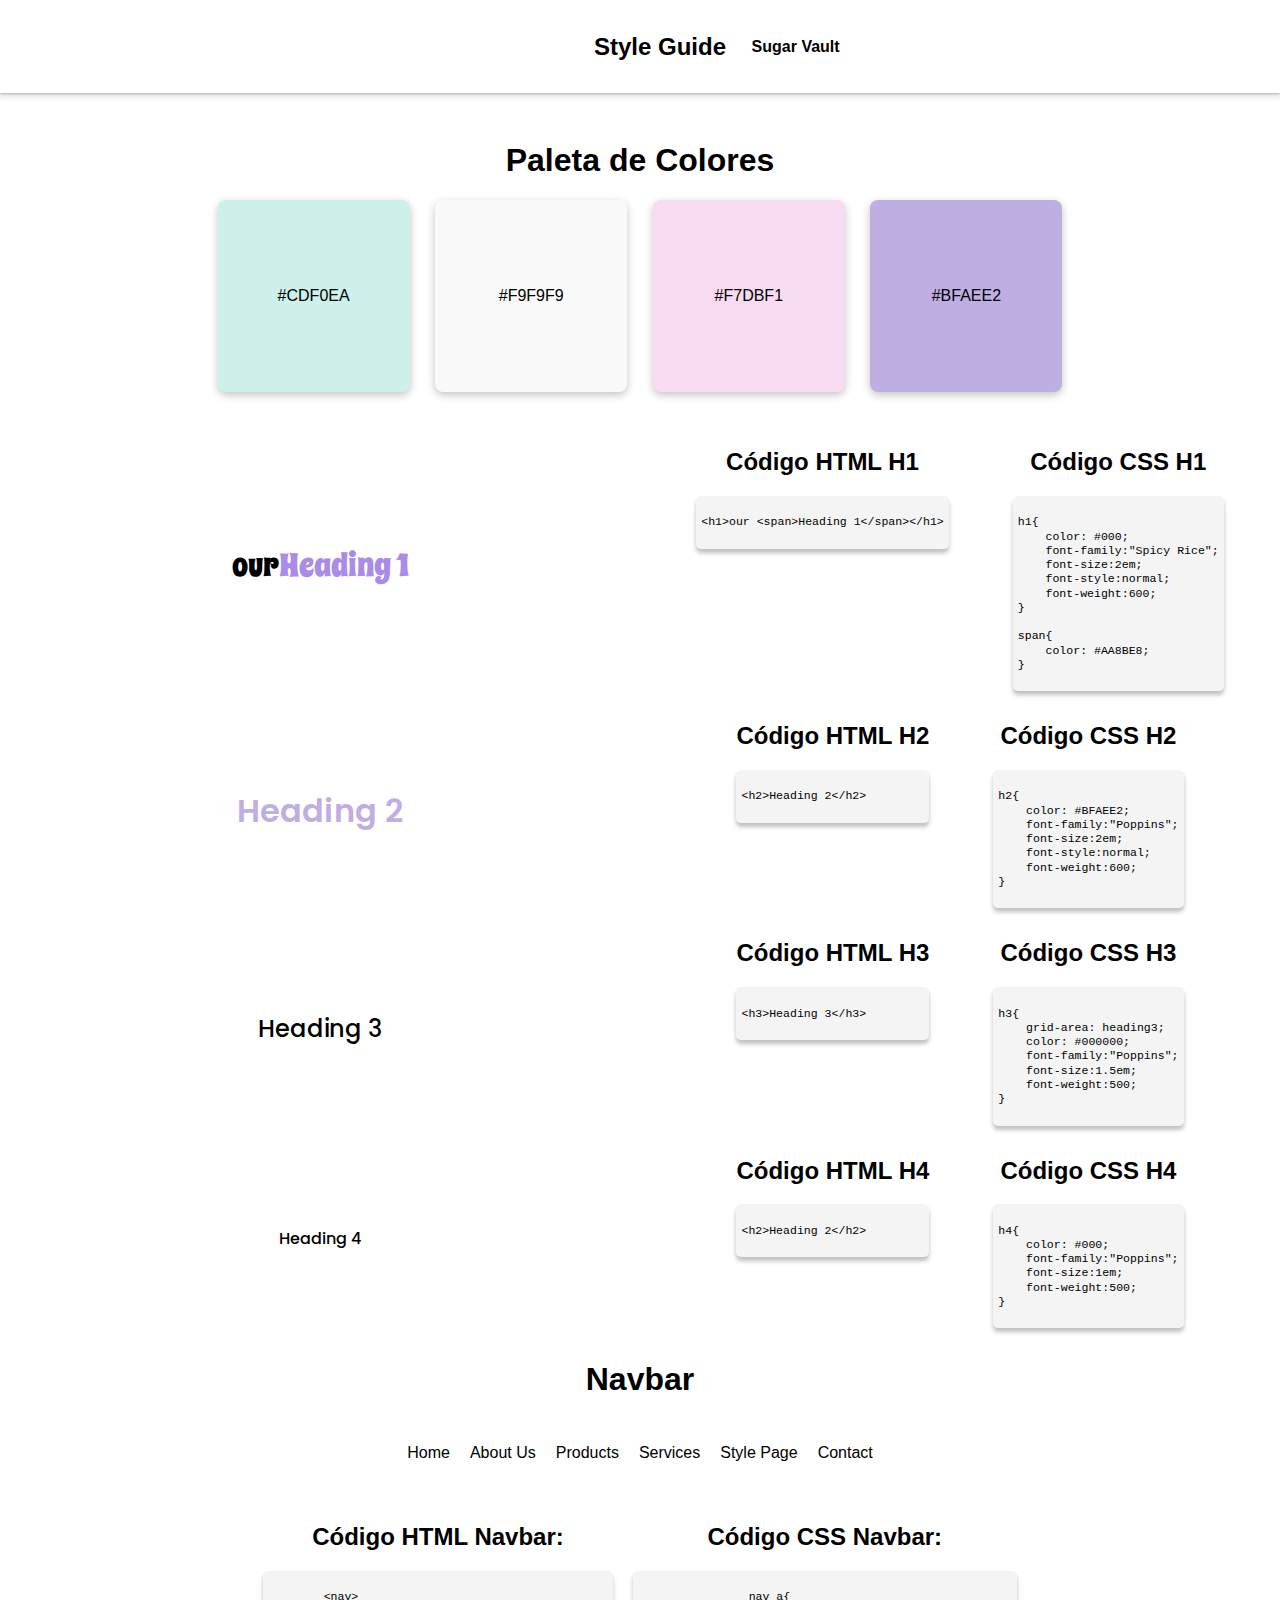
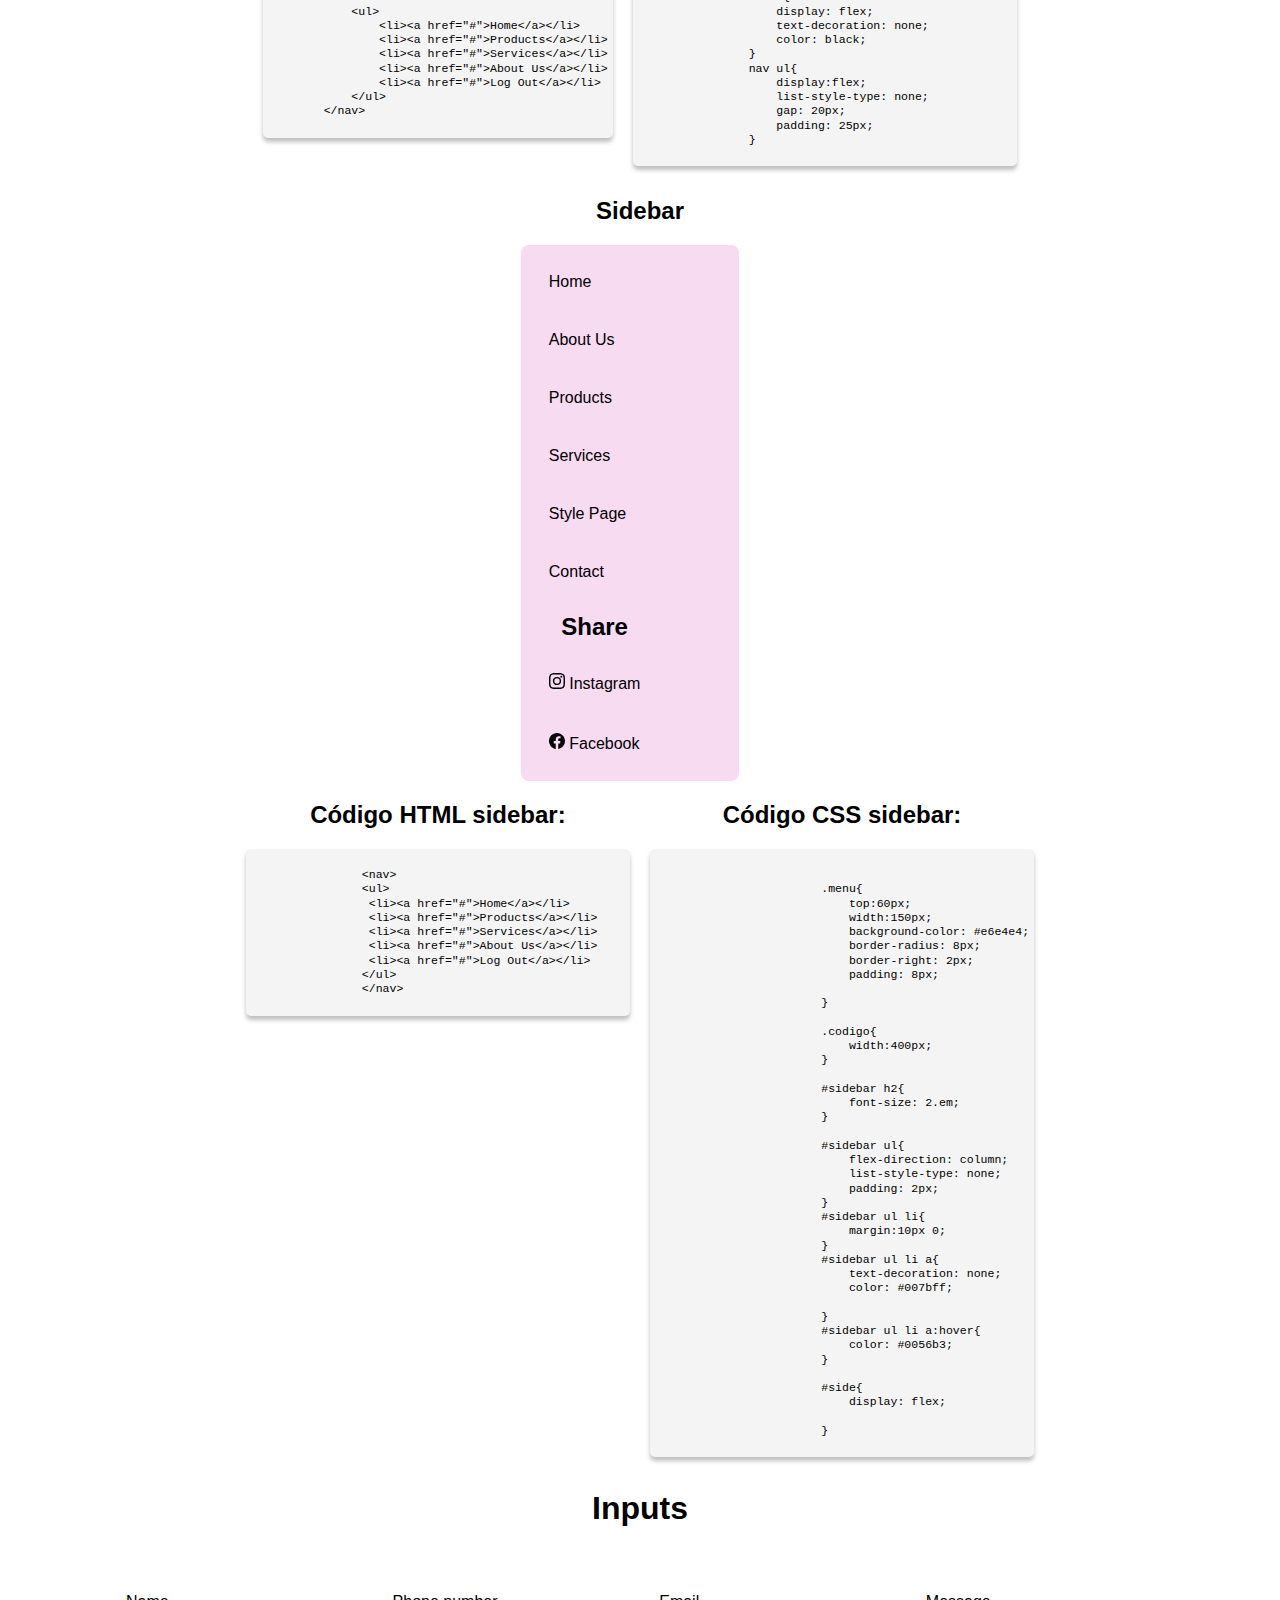
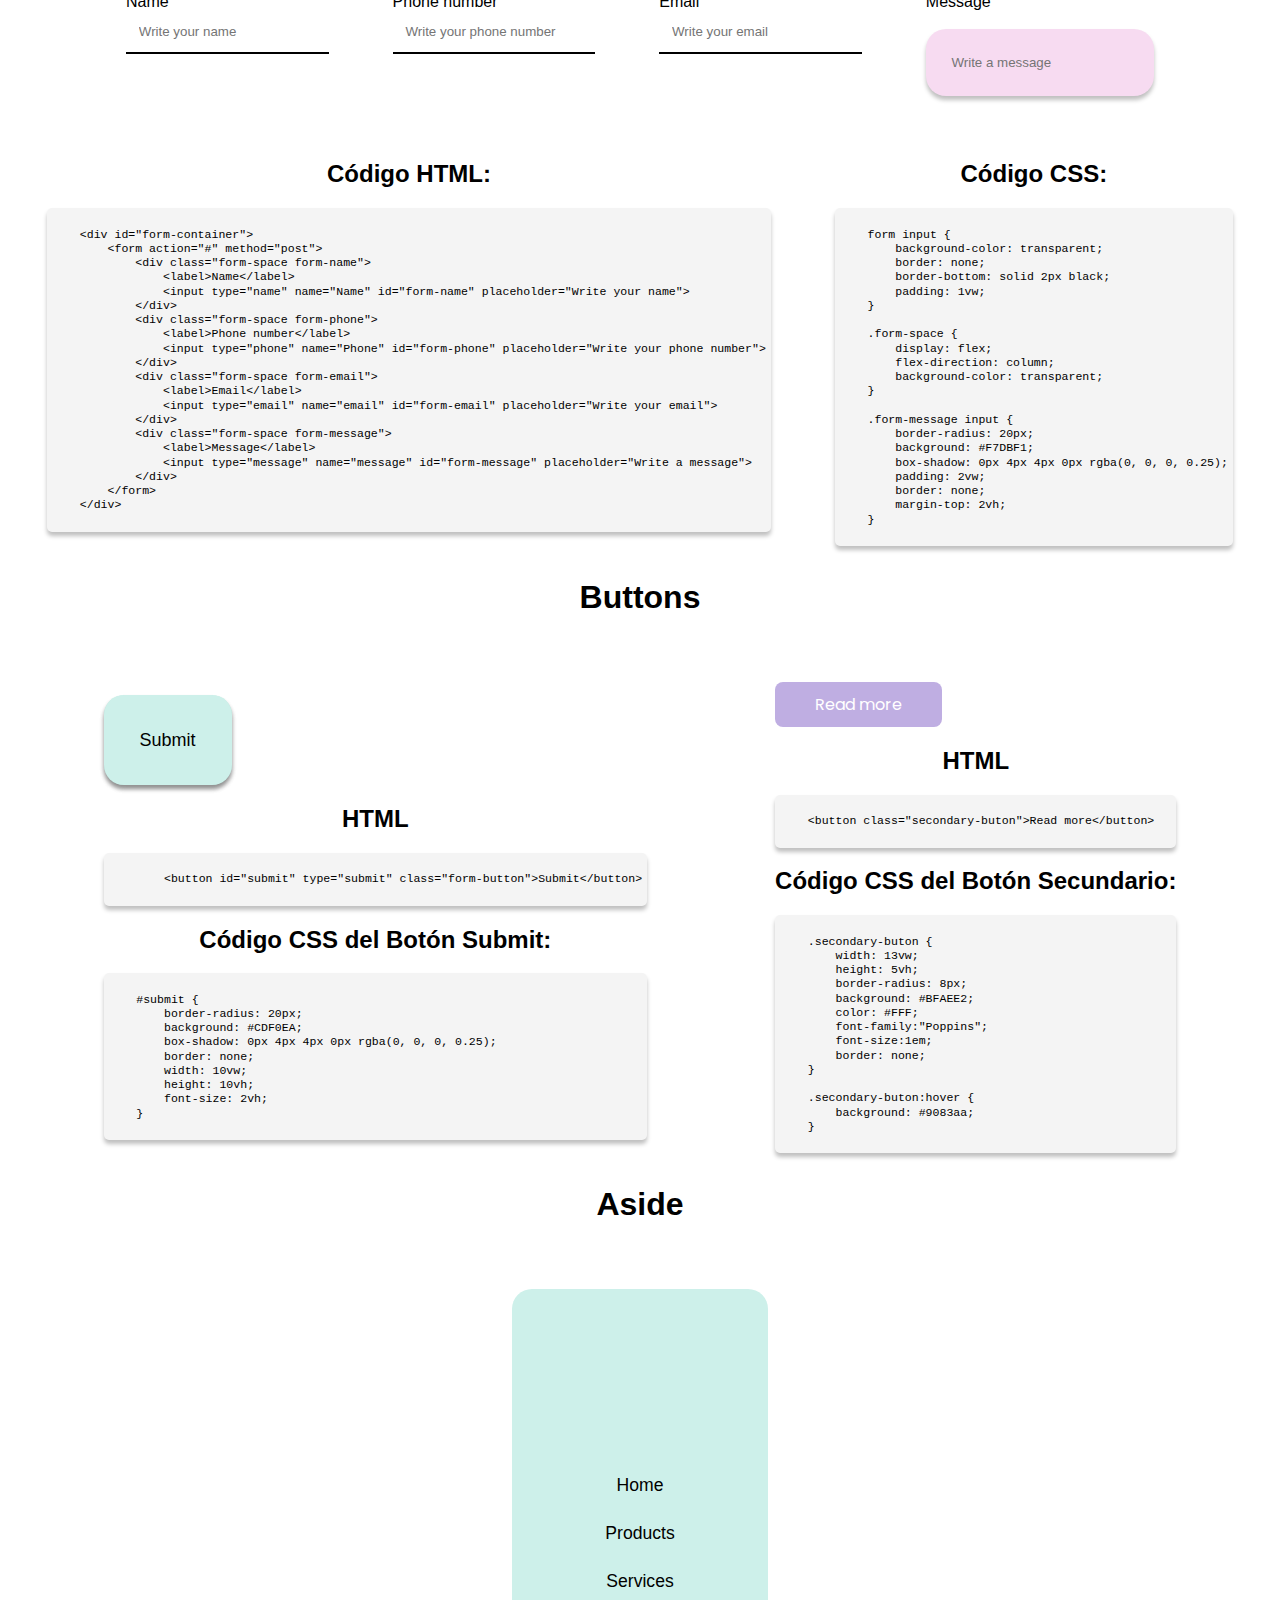
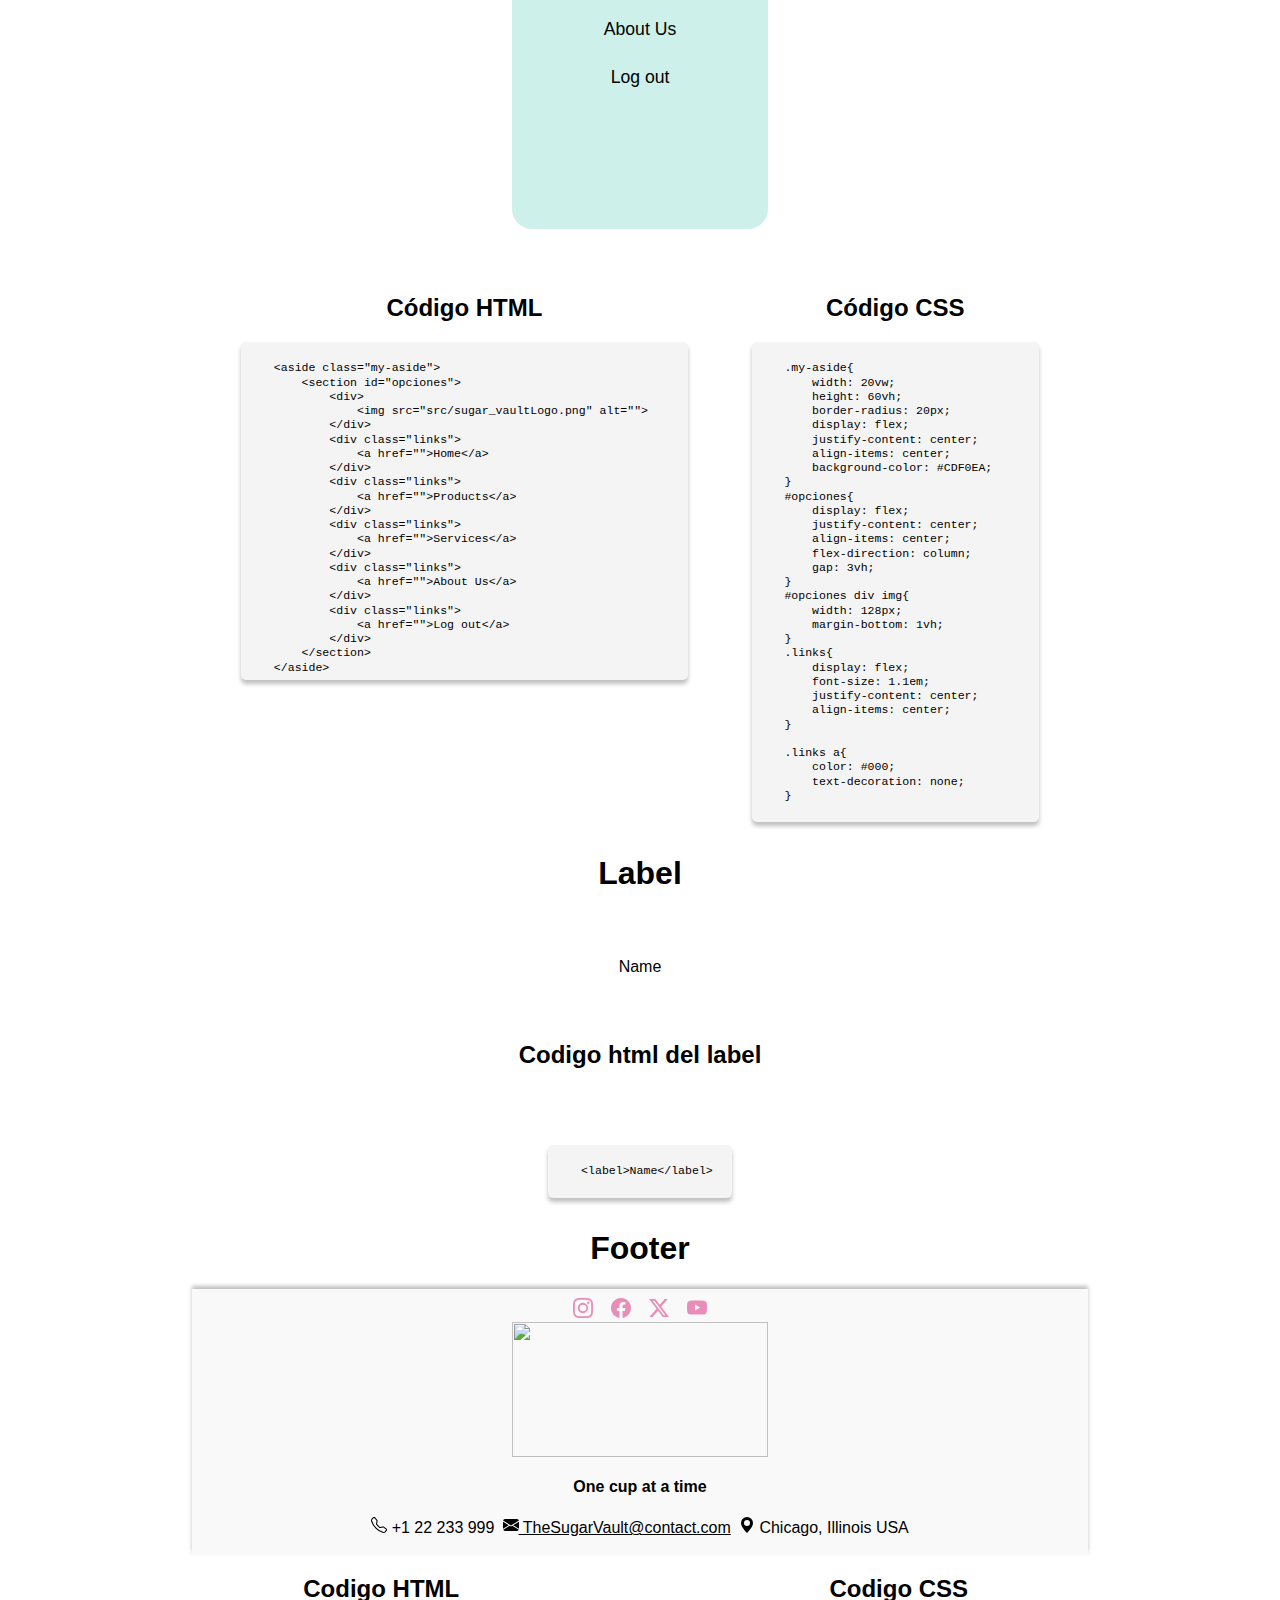
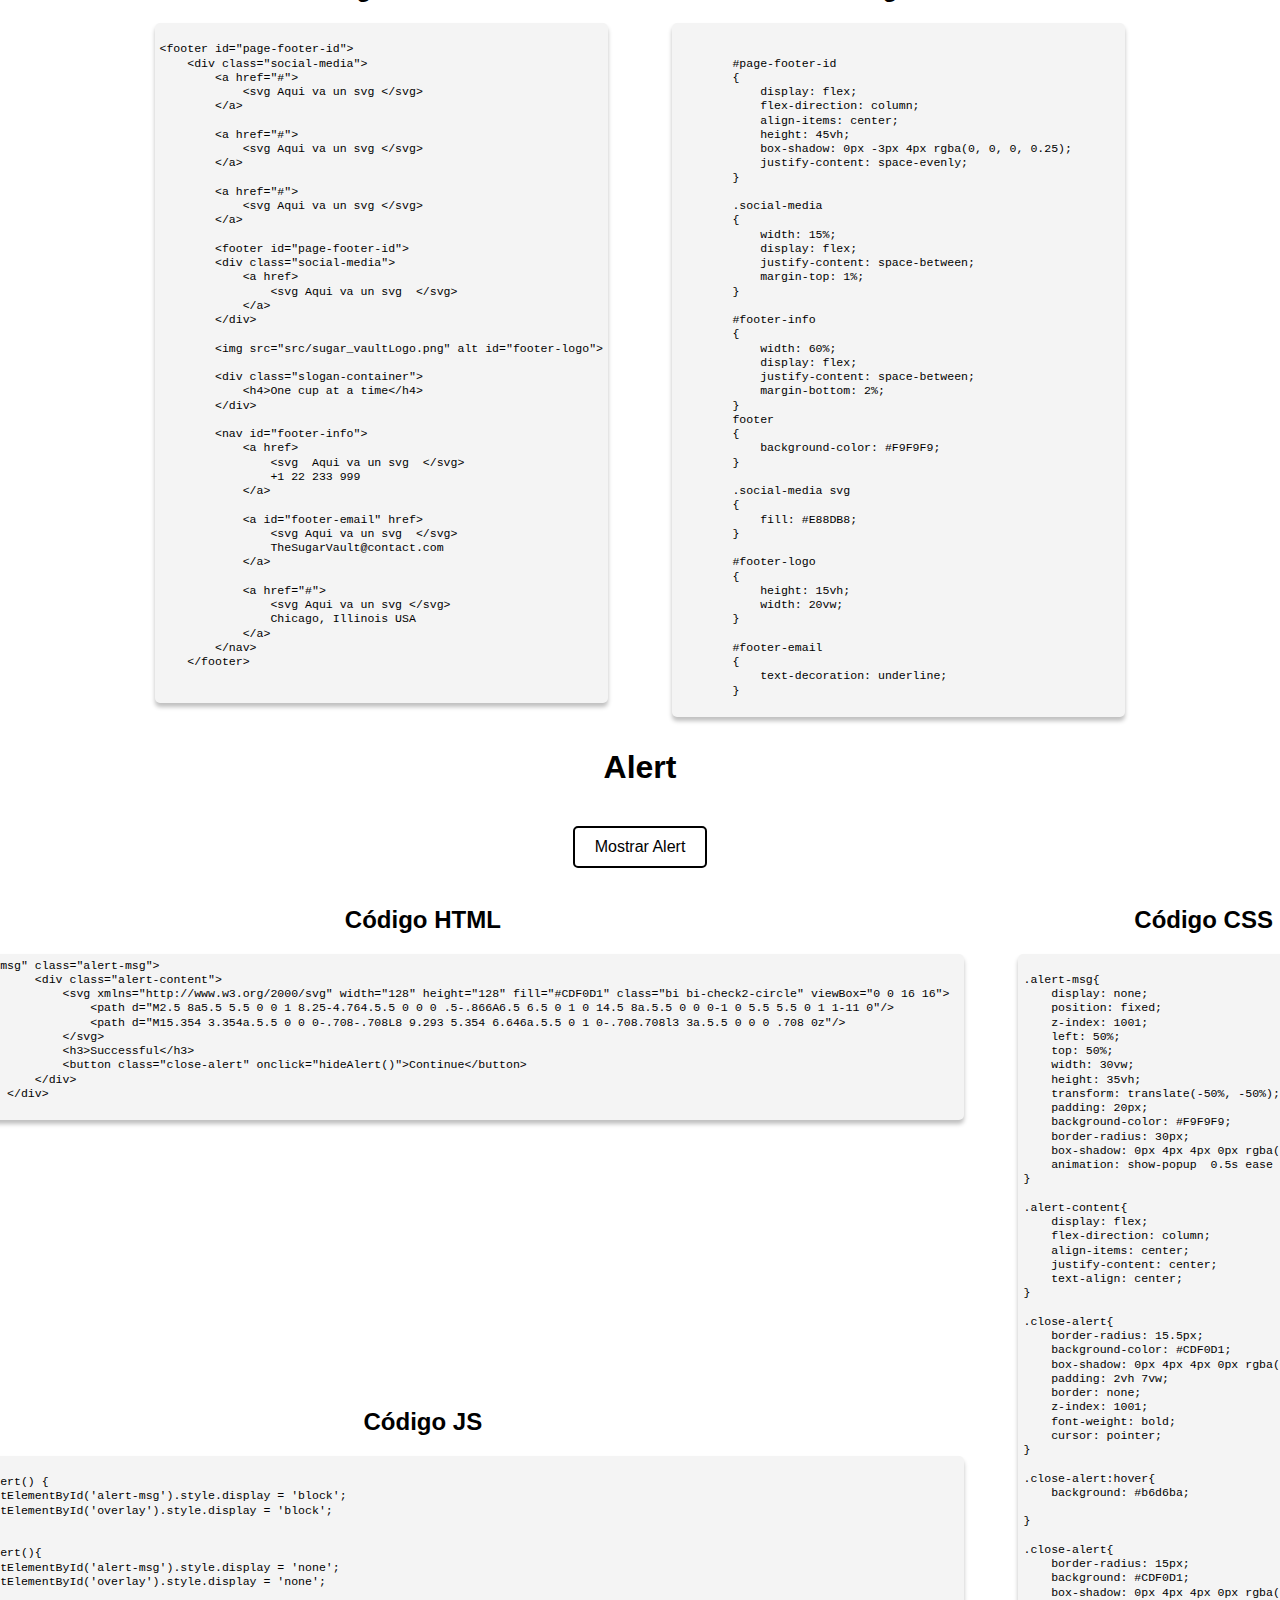
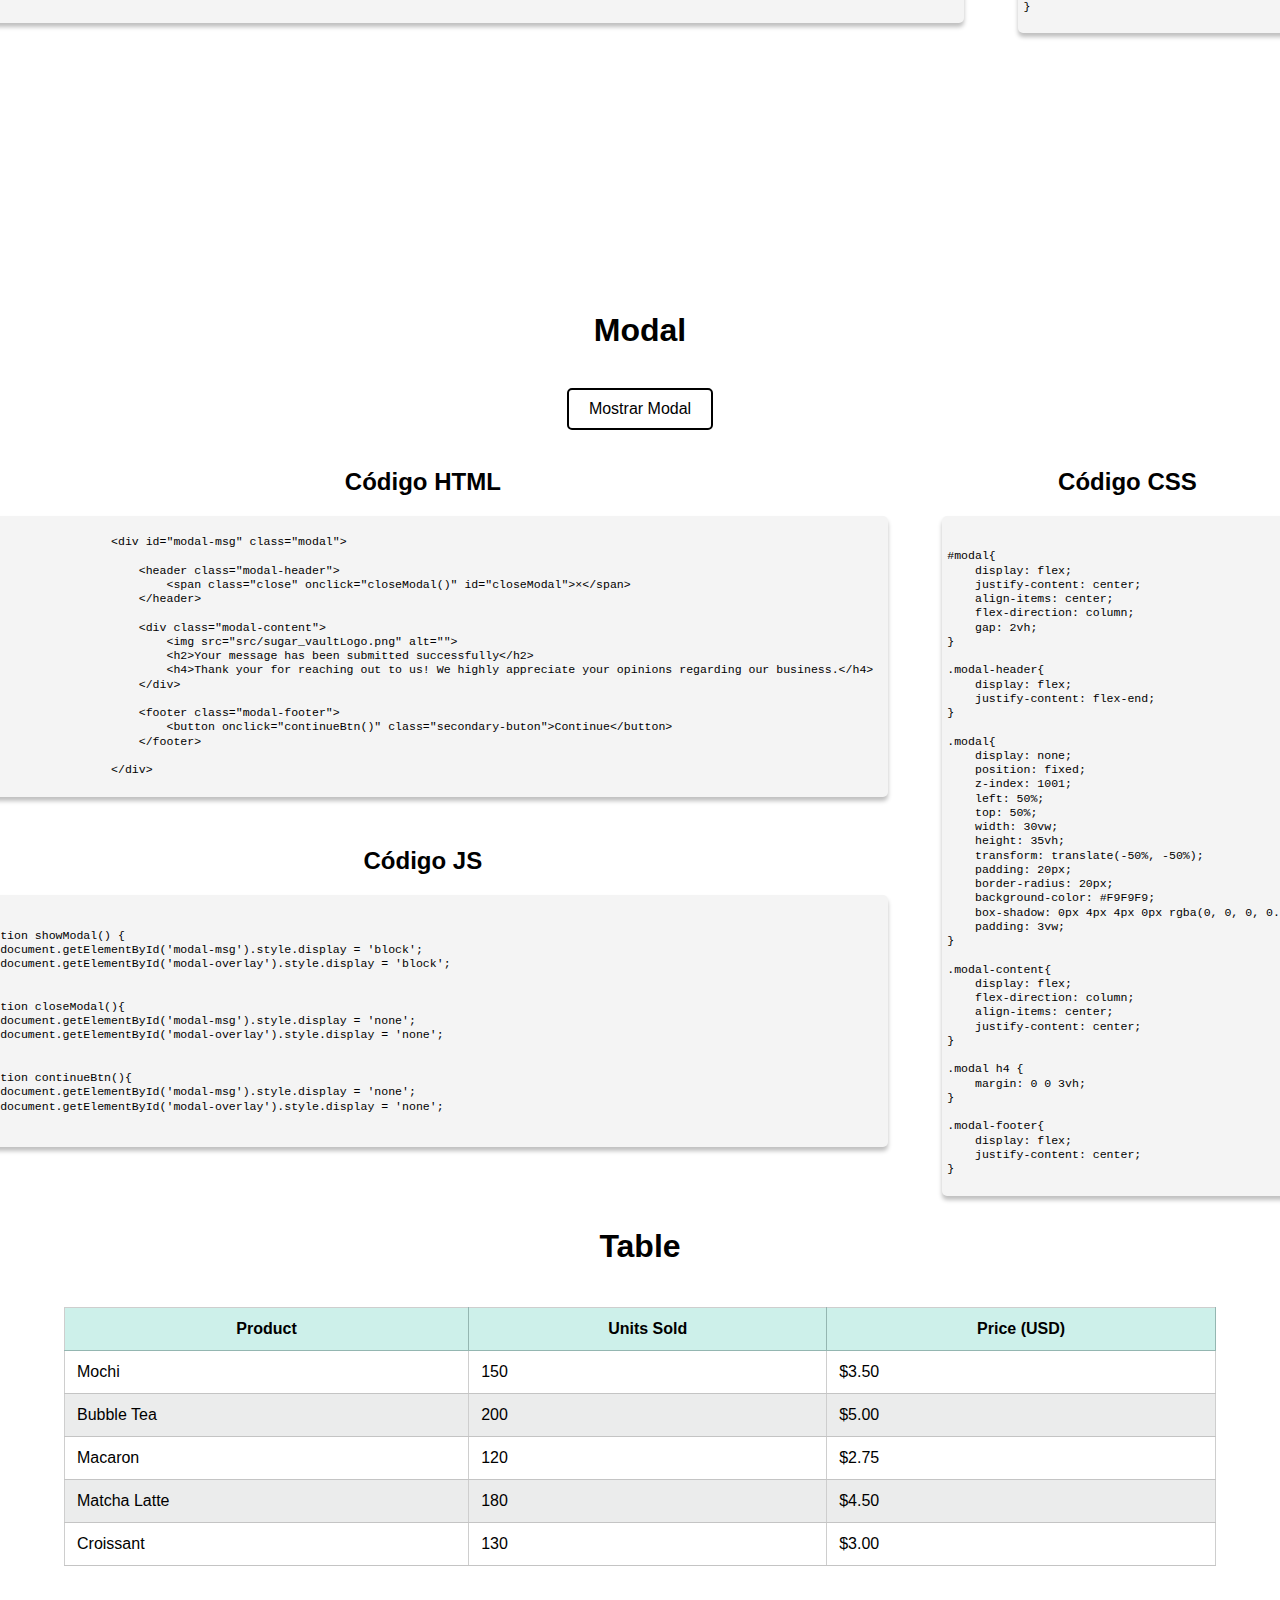
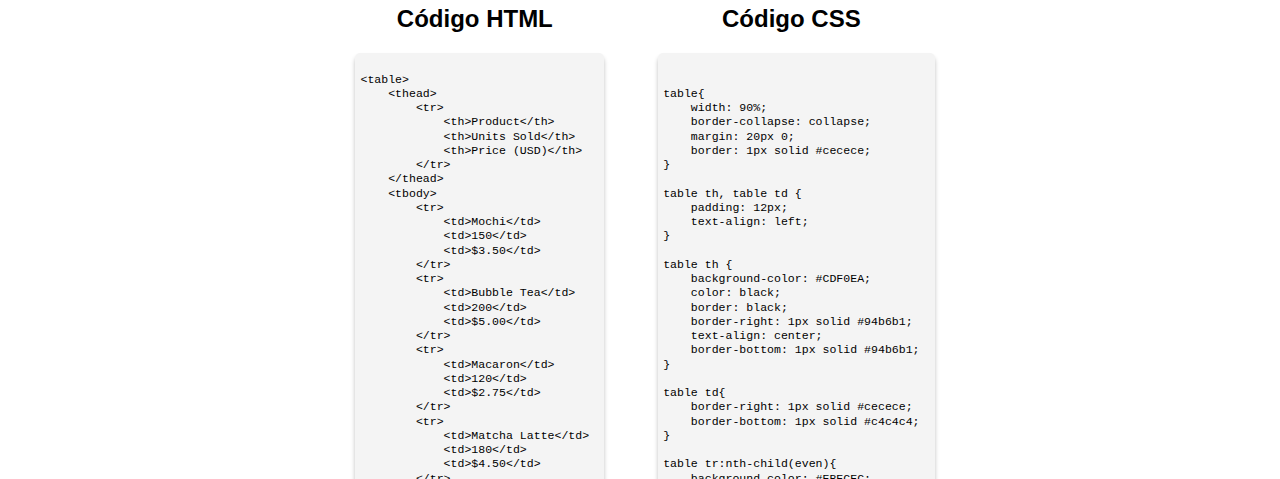
==== commit 1ec2a8e8: "side correction" ====
--- a/stylepage.html
+++ b/stylepage.html
@@ -179,7 +179,7 @@
 
 
 <section id="sidebar">
-    <h2>sidebar</h2>
+    <h2>Sidebar</h2>
     <section class="side">
     <div class="menu">
       <nav>
@@ -200,7 +200,7 @@
                 <svg xmlns="http://www.w3.org/2000/svg" width="16" height="16" fill="currentColor" class="bi bi-instagram" viewBox="0 0 16 16">
                     <path d="M8 0C5.829 0 5.556.01 4.703.048 3.85.088 3.269.222 2.76.42a3.9 3.9 0 0 0-1.417.923A3.9 3.9 0 0 0 .42 2.76C.222 3.268.087 3.85.048 4.7.01 5.555 0 5.827 0 8.001c0 2.172.01 2.444.048 3.297.04.852.174 1.433.372 1.942.205.526.478.972.923 1.417.444.445.89.719 1.416.923.51.198 1.09.333 1.942.372C5.555 15.99 5.827 16 8 16s2.444-.01 3.298-.048c.851-.04 1.434-.174 1.943-.372a3.9 3.9 0 0 0 1.416-.923c.445-.445.718-.891.923-1.417.197-.509.332-1.09.372-1.942C15.99 10.445 16 10.173 16 8s-.01-2.445-.048-3.299c-.04-.851-.175-1.433-.372-1.941a3.9 3.9 0 0 0-.923-1.417A3.9 3.9 0 0 0 13.24.42c-.51-.198-1.092-.333-1.943-.372C10.443.01 10.172 0 7.998 0zm-.717 1.442h.718c2.136 0 2.389.007 3.232.046.78.035 1.204.166 1.486.275.373.145.64.319.92.599s.453.546.598.92c.11.281.24.705.275 1.485.039.843.047 1.096.047 3.231s-.008 2.389-.047 3.232c-.035.78-.166 1.203-.275 1.485a2.5 2.5 0 0 1-.599.919c-.28.28-.546.453-.92.598-.28.11-.704.24-1.485.276-.843.038-1.096.047-3.232.047s-2.39-.009-3.233-.047c-.78-.036-1.203-.166-1.485-.276a2.5 2.5 0 0 1-.92-.598 2.5 2.5 0 0 1-.6-.92c-.109-.281-.24-.705-.275-1.485-.038-.843-.046-1.096-.046-3.233s.008-2.388.046-3.231c.036-.78.166-1.204.276-1.486.145-.373.319-.64.599-.92s.546-.453.92-.598c.282-.11.705-.24 1.485-.276.738-.034 1.024-.044 2.515-.045zm4.988 1.328a.96.96 0 1 0 0 1.92.96.96 0 0 0 0-1.92m-4.27 1.122a4.109 4.109 0 1 0 0 8.217 4.109 4.109 0 0 0 0-8.217m0 1.441a2.667 2.667 0 1 1 0 5.334 2.667 2.667 0 0 1 0-5.334"/>
                   </svg>
-                  instagram
+                  Instagram
                 </a>
             </li>
             <li>
--- a/styles/styleguide.css
+++ b/styles/styleguide.css
@@ -404,12 +404,12 @@
 .menu{
     display: flex;
     top:60px;
-    width:150px;
-    background-color: #e6e4e4;
+    width:15vw;
+    background-color: #F7DBF1;
     border-radius: 8px;
     border-right: 2px;
-    padding: 8px;
-   
+    padding-left: 2vw;
+    
 
 }
 
@@ -457,11 +457,13 @@
 }
 #sidebar ul li a{
     text-decoration: none;
-    color: #007bff;
+    color: black;
+    font-weight: 500;
     
 }
 #sidebar ul li a:hover{
     color: #0056b3;
+    cursor: pointer;
 }
 
 #side{
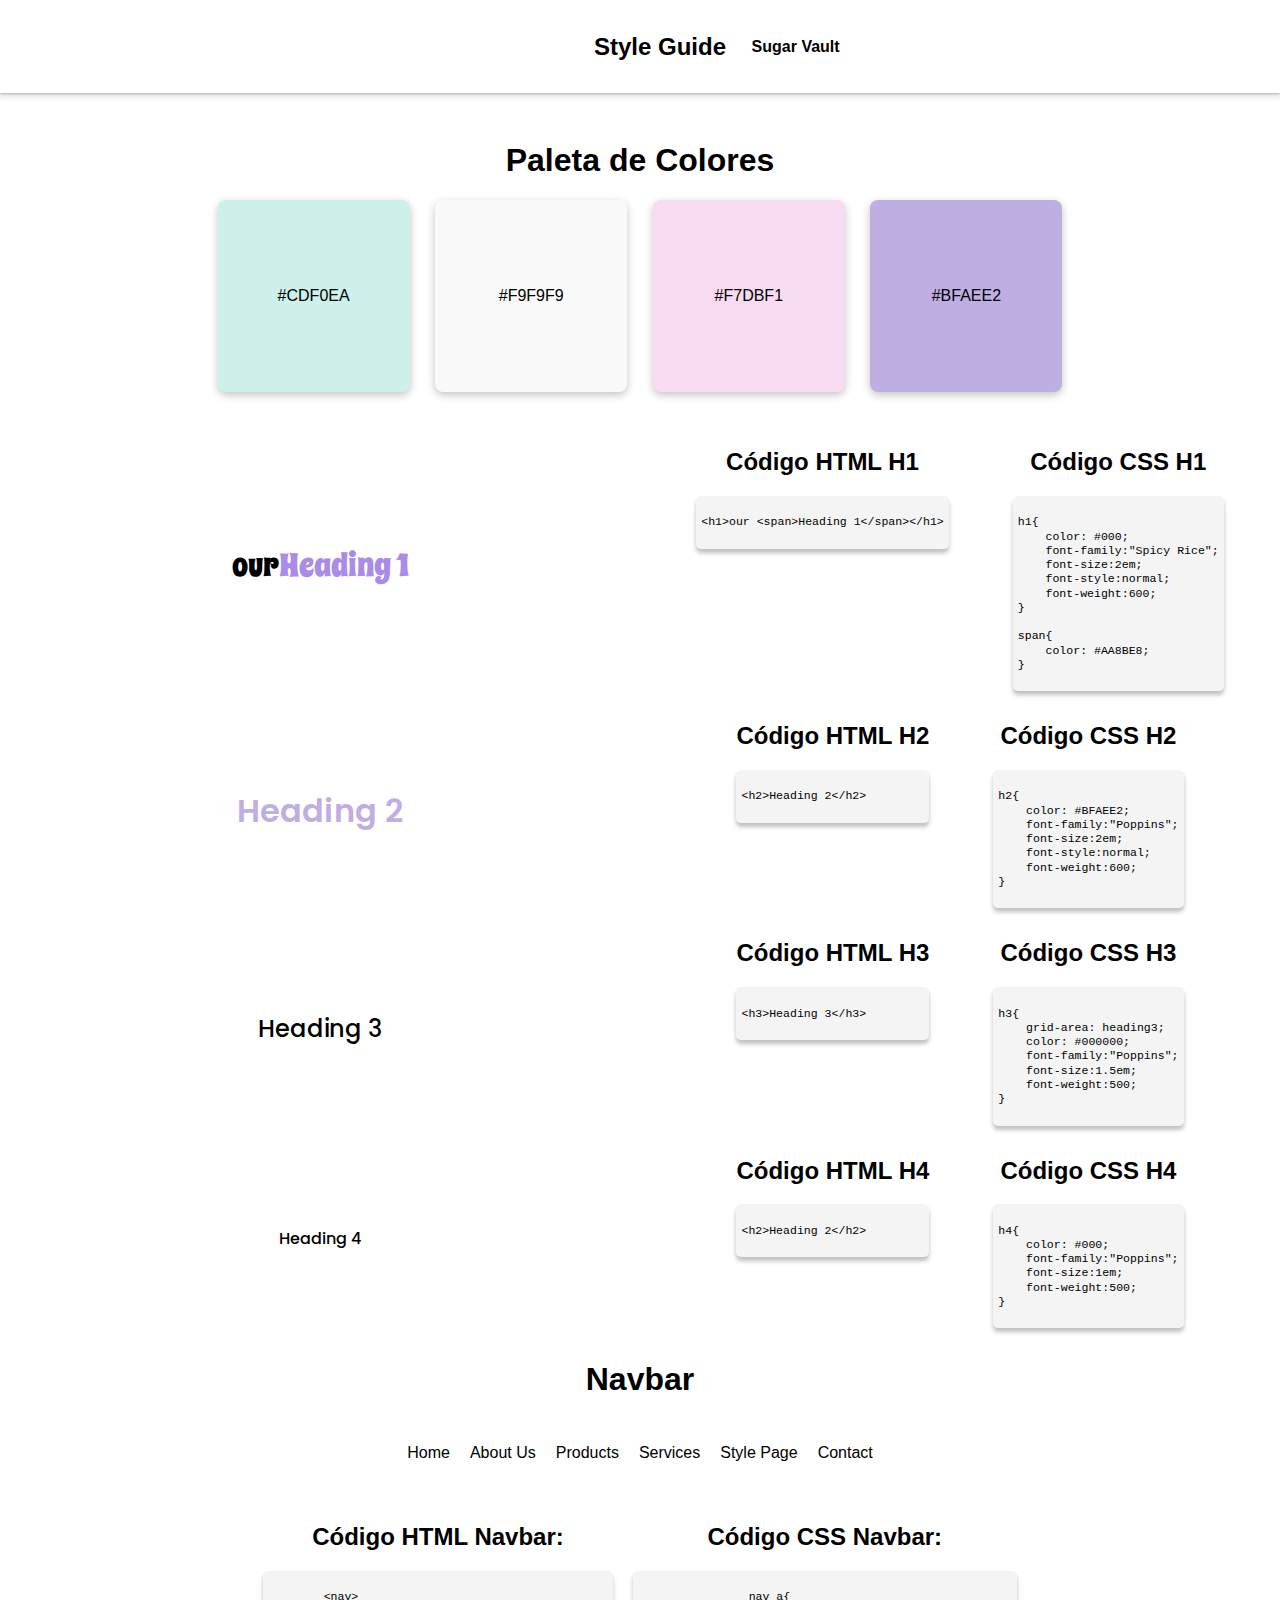
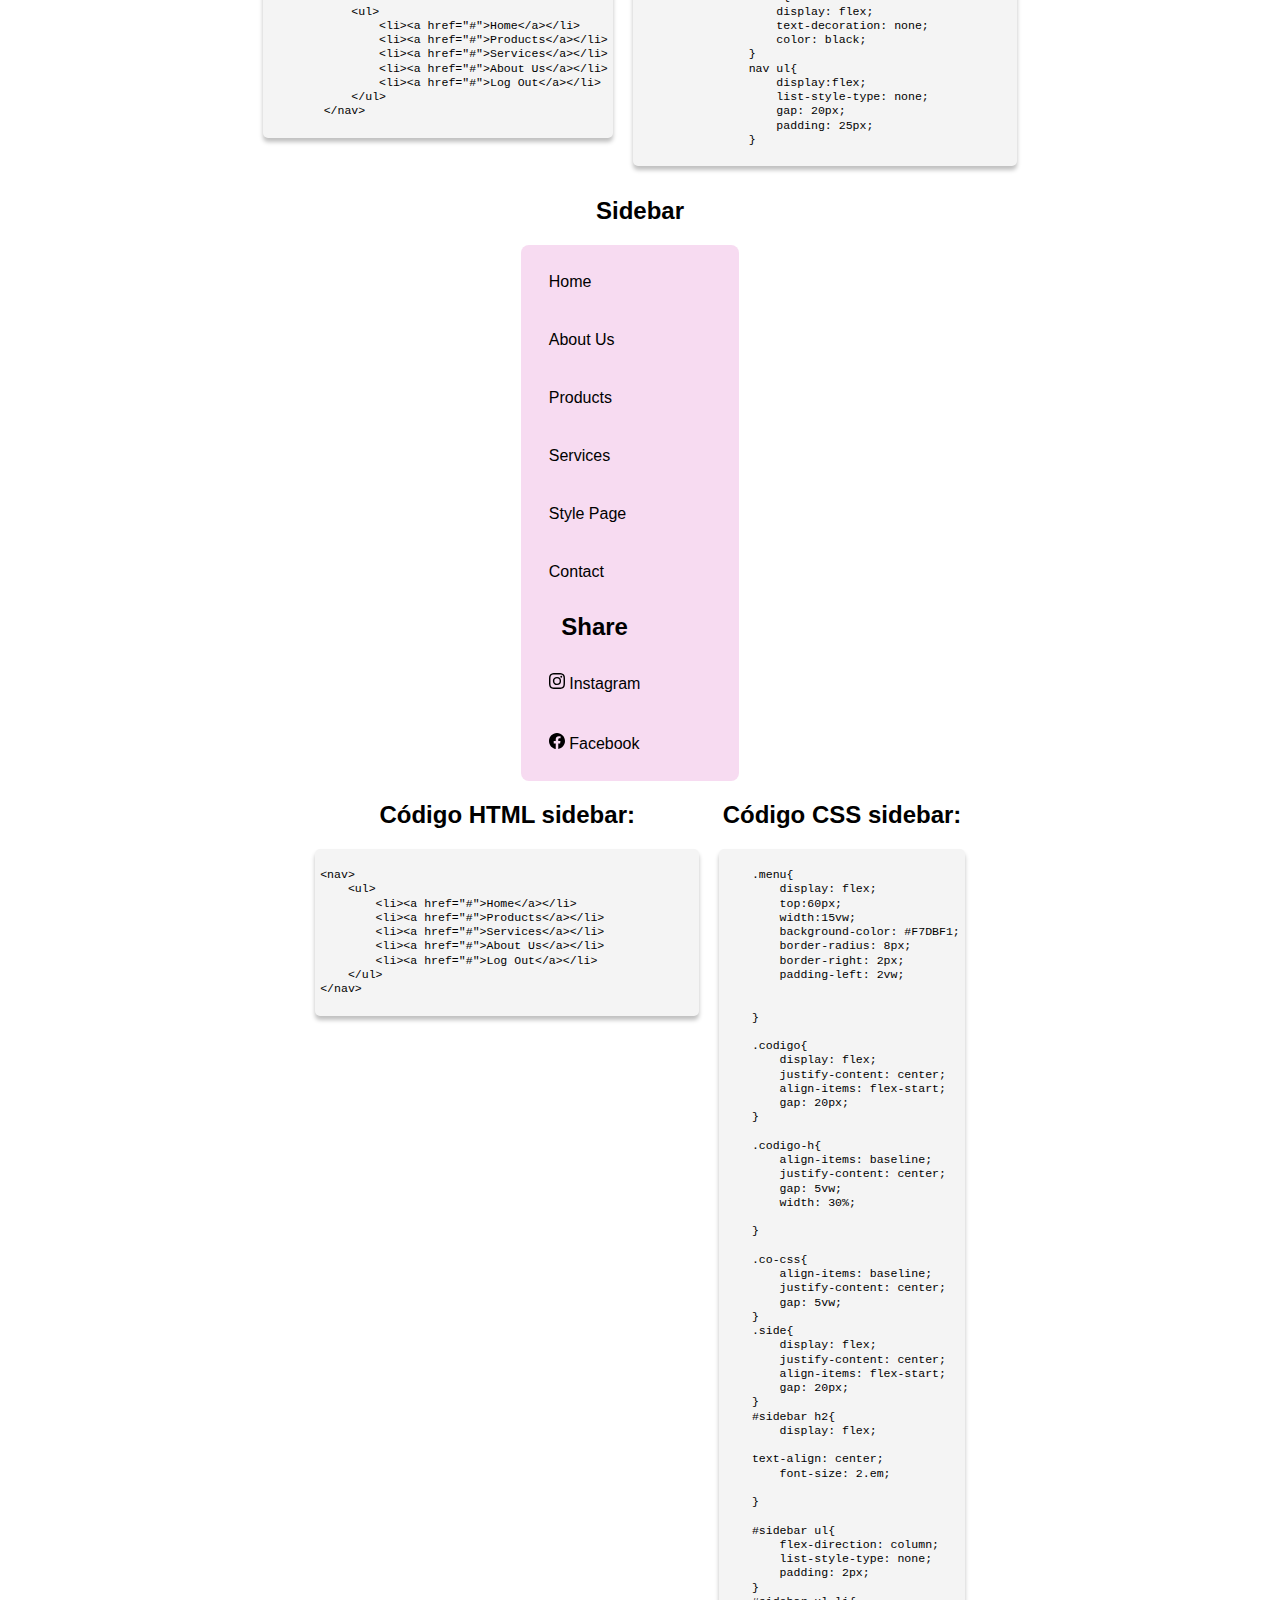
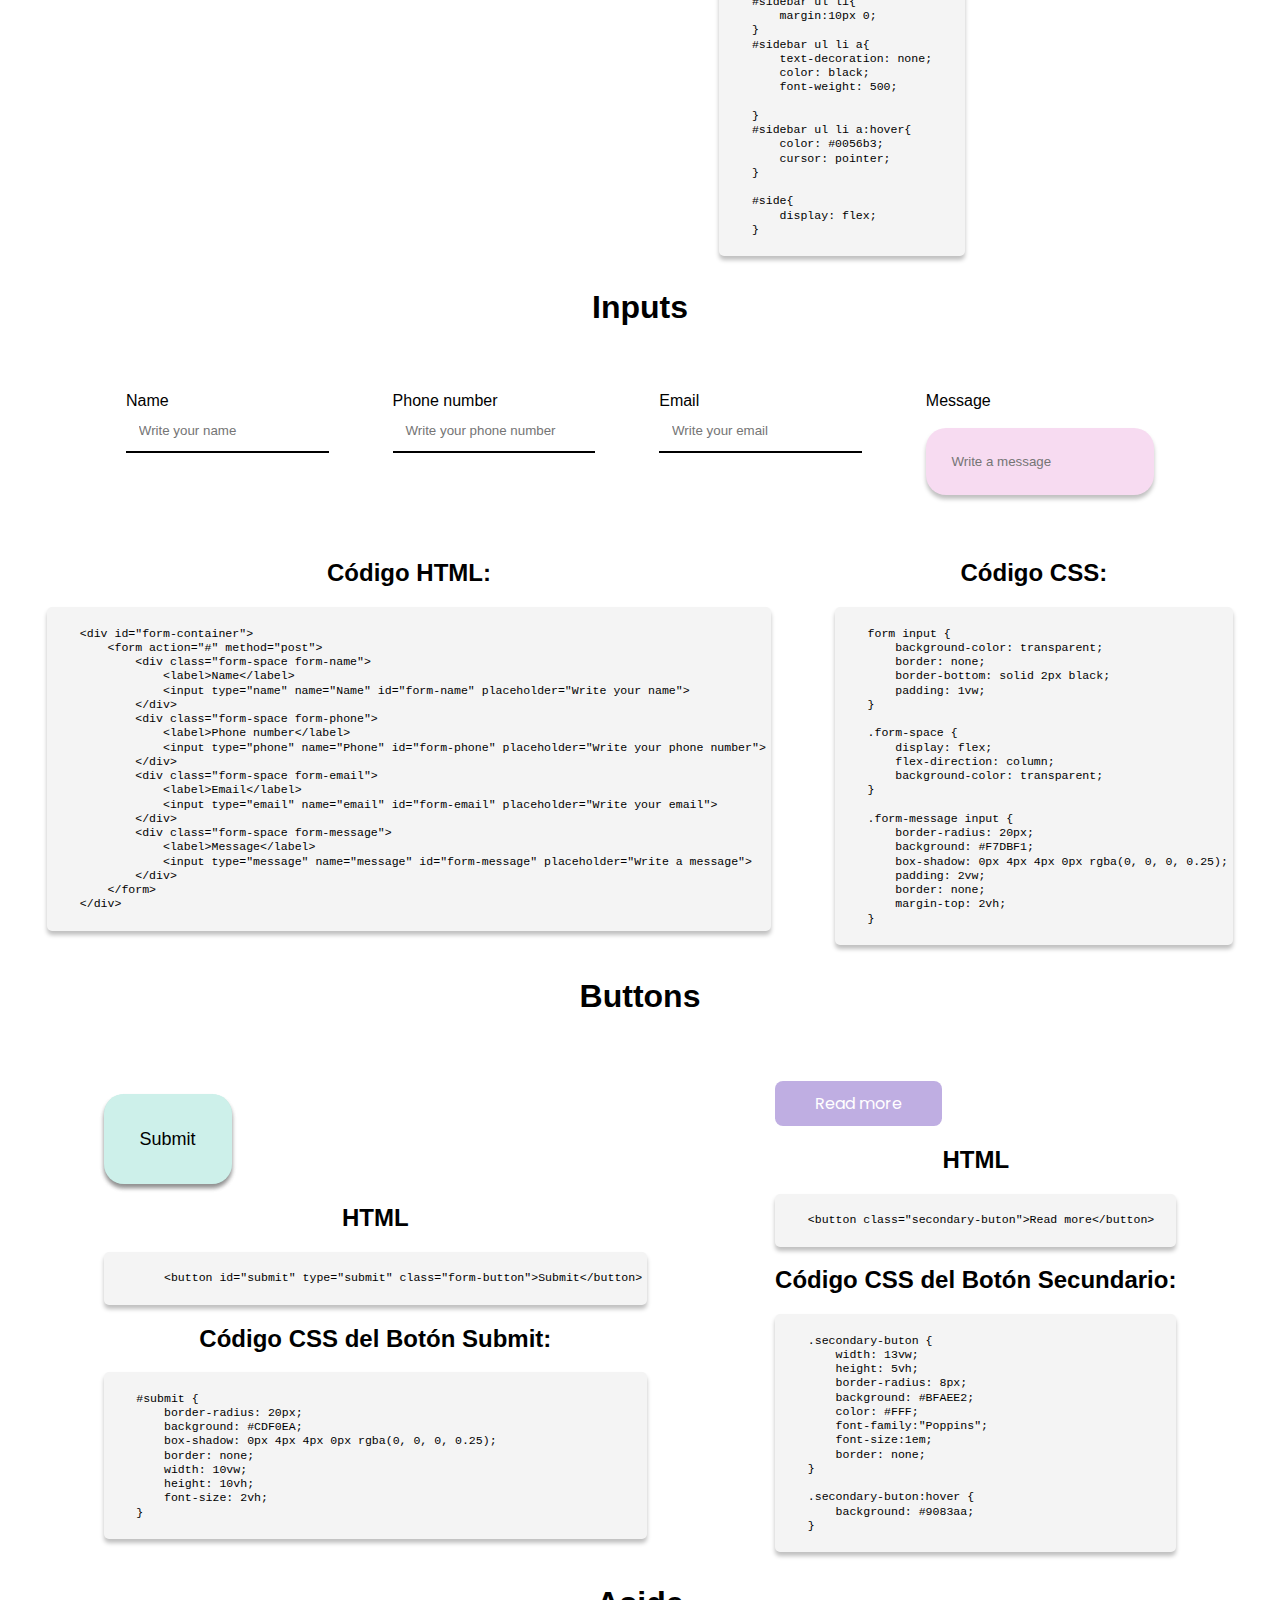
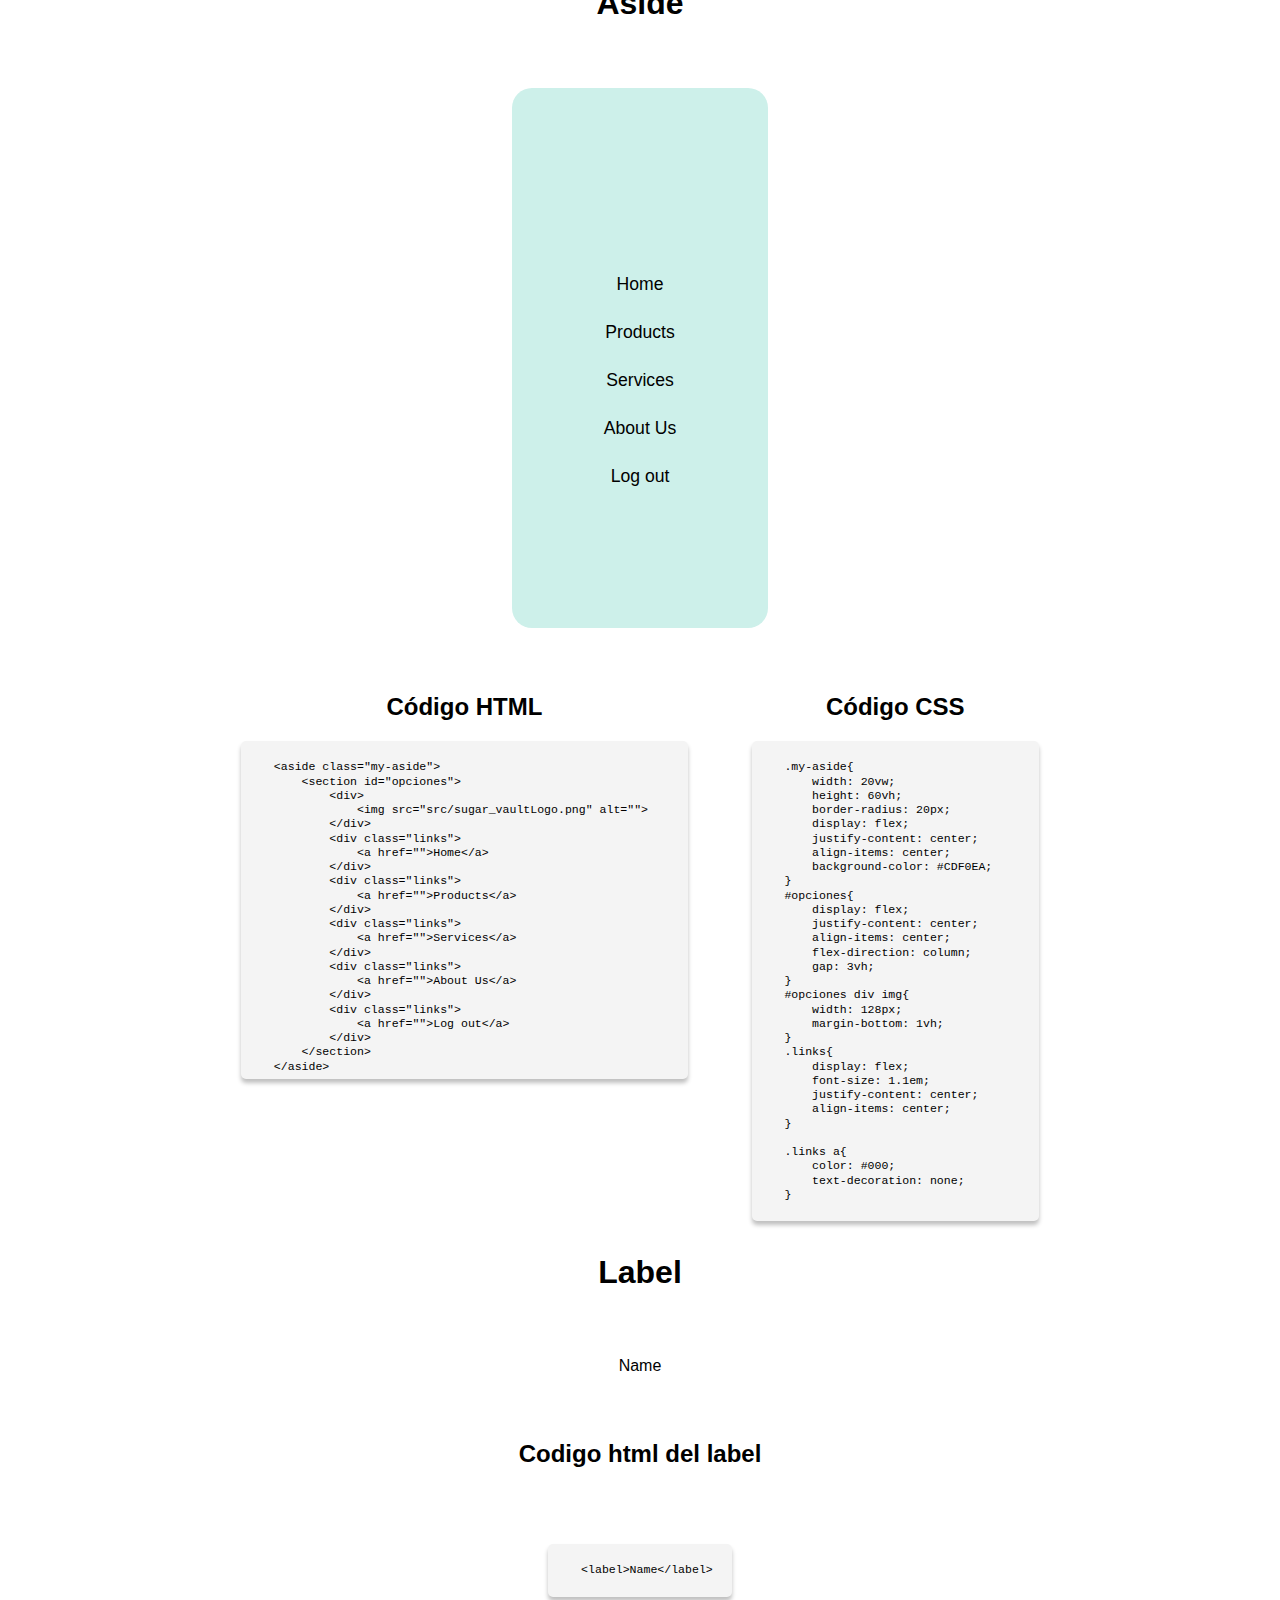
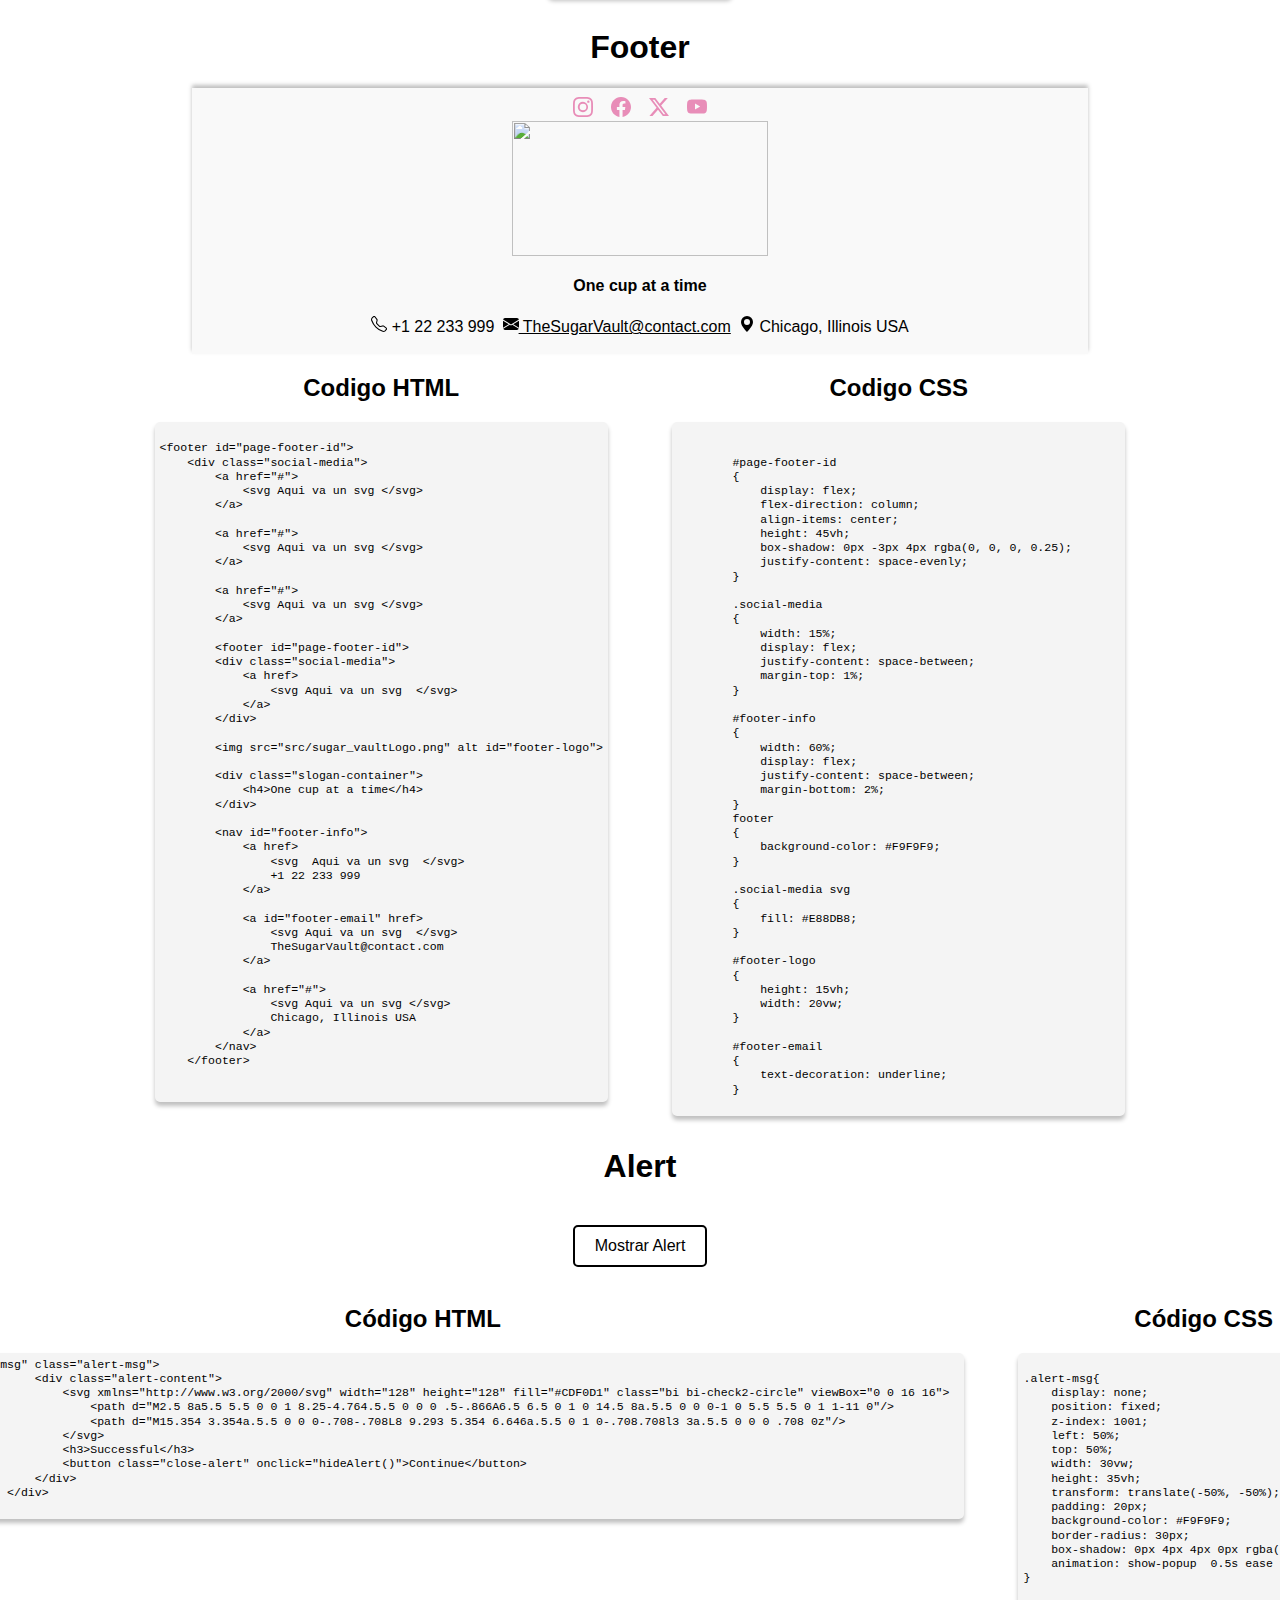
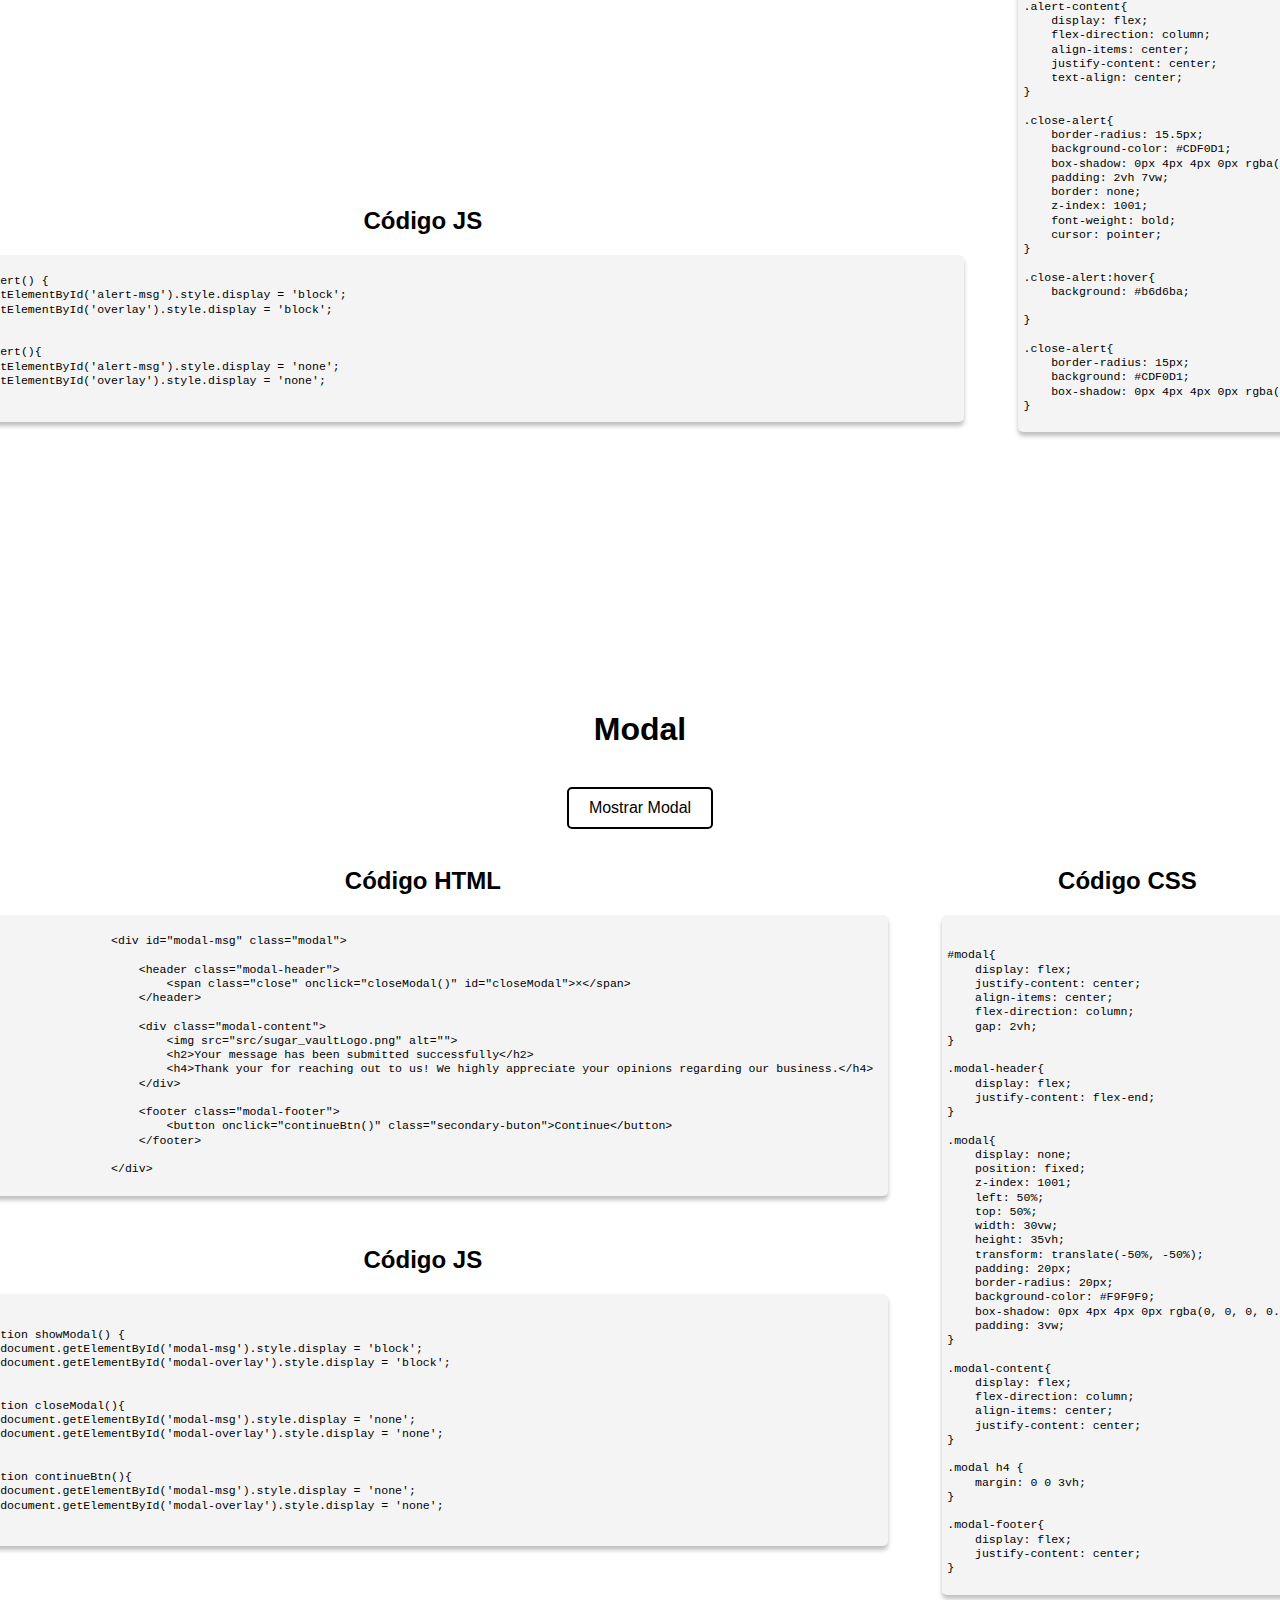
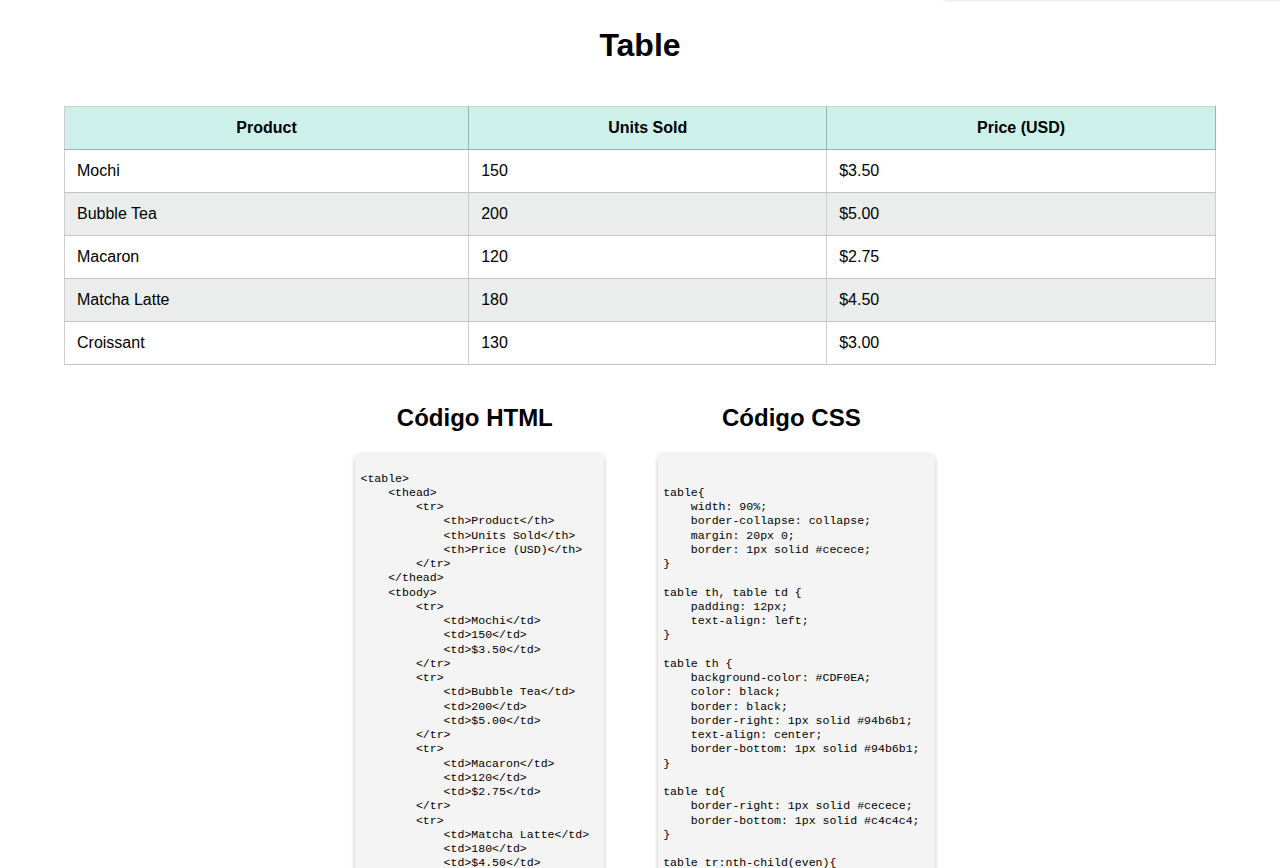
==== commit 5740d6b6: "side code" ====
--- a/stylepage.html
+++ b/stylepage.html
@@ -220,60 +220,88 @@
         <div class="codigo-h">
              <h2>Código HTML sidebar:</h2>
                 <pre><code>
-                &lt;nav&gt;
-                &lt;ul&gt;
-                 &lt;li&gt;&lt;a href=&quot;#&quot;&gt;Home&lt;/a&gt;&lt;/li&gt;
-                 &lt;li&gt;&lt;a href=&quot;#&quot;&gt;Products&lt;/a&gt;&lt;/li&gt;
-                 &lt;li&gt;&lt;a href=&quot;#&quot;&gt;Services&lt;/a&gt;&lt;/li&gt;
-                 &lt;li&gt;&lt;a href=&quot;#&quot;&gt;About Us&lt;/a&gt;&lt;/li&gt;
-                 &lt;li&gt;&lt;a href=&quot;#&quot;&gt;Log Out&lt;/a&gt;&lt;/li&gt;
-                &lt;/ul&gt;
-                &lt;/nav&gt;
+&lt;nav&gt;
+    &lt;ul&gt;
+        &lt;li&gt;&lt;a href=&quot;#&quot;&gt;Home&lt;/a&gt;&lt;/li&gt;
+        &lt;li&gt;&lt;a href=&quot;#&quot;&gt;Products&lt;/a&gt;&lt;/li&gt;
+        &lt;li&gt;&lt;a href=&quot;#&quot;&gt;Services&lt;/a&gt;&lt;/li&gt;
+        &lt;li&gt;&lt;a href=&quot;#&quot;&gt;About Us&lt;/a&gt;&lt;/li&gt;
+        &lt;li&gt;&lt;a href=&quot;#&quot;&gt;Log Out&lt;/a&gt;&lt;/li&gt;
+    &lt;/ul&gt;
+&lt;/nav&gt;
                      </code></pre>
         </div>
                 <div class="co-css">
                    <h2>Código CSS sidebar:</h2>
-                  <pre><code>
-                    
-                        .menu{
-                            top:60px;
-                            width:150px;
-                            background-color: #e6e4e4;
-                            border-radius: 8px;
-                            border-right: 2px;
-                            padding: 8px;
-                        
-                        }
-                    
-                        .codigo{
-                            width:400px;
-                        }
-                        
-                        #sidebar h2{
-                            font-size: 2.em;
-                        }
-                        
-                        #sidebar ul{
-                            flex-direction: column;
-                            list-style-type: none;
-                            padding: 2px;
-                        }
-                        #sidebar ul li{
-                            margin:10px 0;
-                        }
-                        #sidebar ul li a{
-                            text-decoration: none;
-                            color: #007bff;
-                            
-                        }
-                        #sidebar ul li a:hover{
-                            color: #0056b3;
-                        }
-                        
-                        #side{
-                            display: flex;
-                        
-                        }    
+                  <pre><code>          
+    .menu{
+        display: flex;
+        top:60px;
+        width:15vw;
+        background-color: #F7DBF1;
+        border-radius: 8px;
+        border-right: 2px;
+        padding-left: 2vw;
+        
+
+    }
+
+    .codigo{
+        display: flex;
+        justify-content: center;
+        align-items: flex-start; 
+        gap: 20px; 
+    }
+
+    .codigo-h{
+        align-items: baseline;
+        justify-content: center;
+        gap: 5vw;
+        width: 30%;
+
+    }
+
+    .co-css{
+        align-items: baseline;
+        justify-content: center;
+        gap: 5vw;
+    }
+    .side{
+        display: flex;
+        justify-content: center;
+        align-items: flex-start; 
+        gap: 20px; 
+    }
+    #sidebar h2{
+        display: flex;
+        
+    text-align: center;
+        font-size: 2.em;
+
+    }
+
+    #sidebar ul{
+        flex-direction: column;
+        list-style-type: none;
+        padding: 2px;
+    }
+    #sidebar ul li{
+        margin:10px 0;
+    }
+    #sidebar ul li a{
+        text-decoration: none;
+        color: black;
+        font-weight: 500;
+        
+    }
+    #sidebar ul li a:hover{
+        color: #0056b3;
+        cursor: pointer;
+    }
+
+    #side{
+        display: flex;
+    }    
                     </code></pre> 
                 </div>             
     </section>
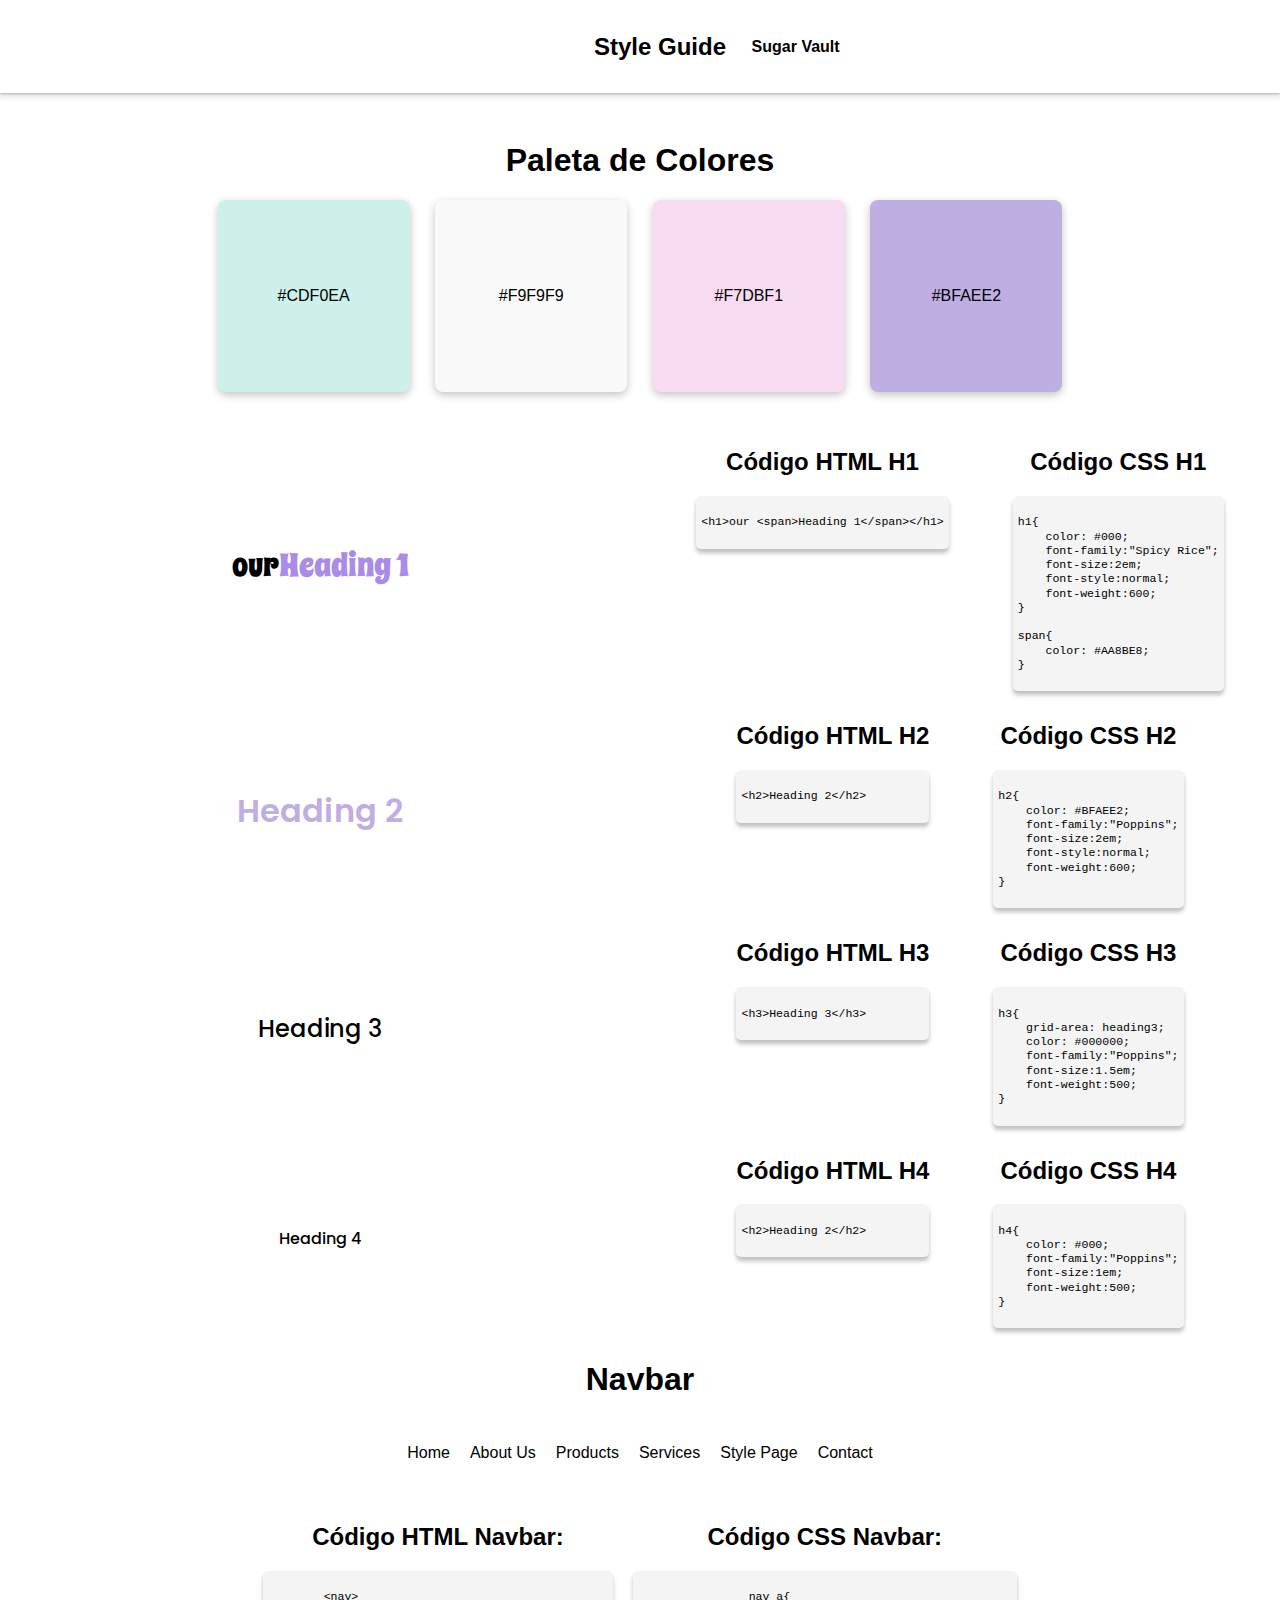
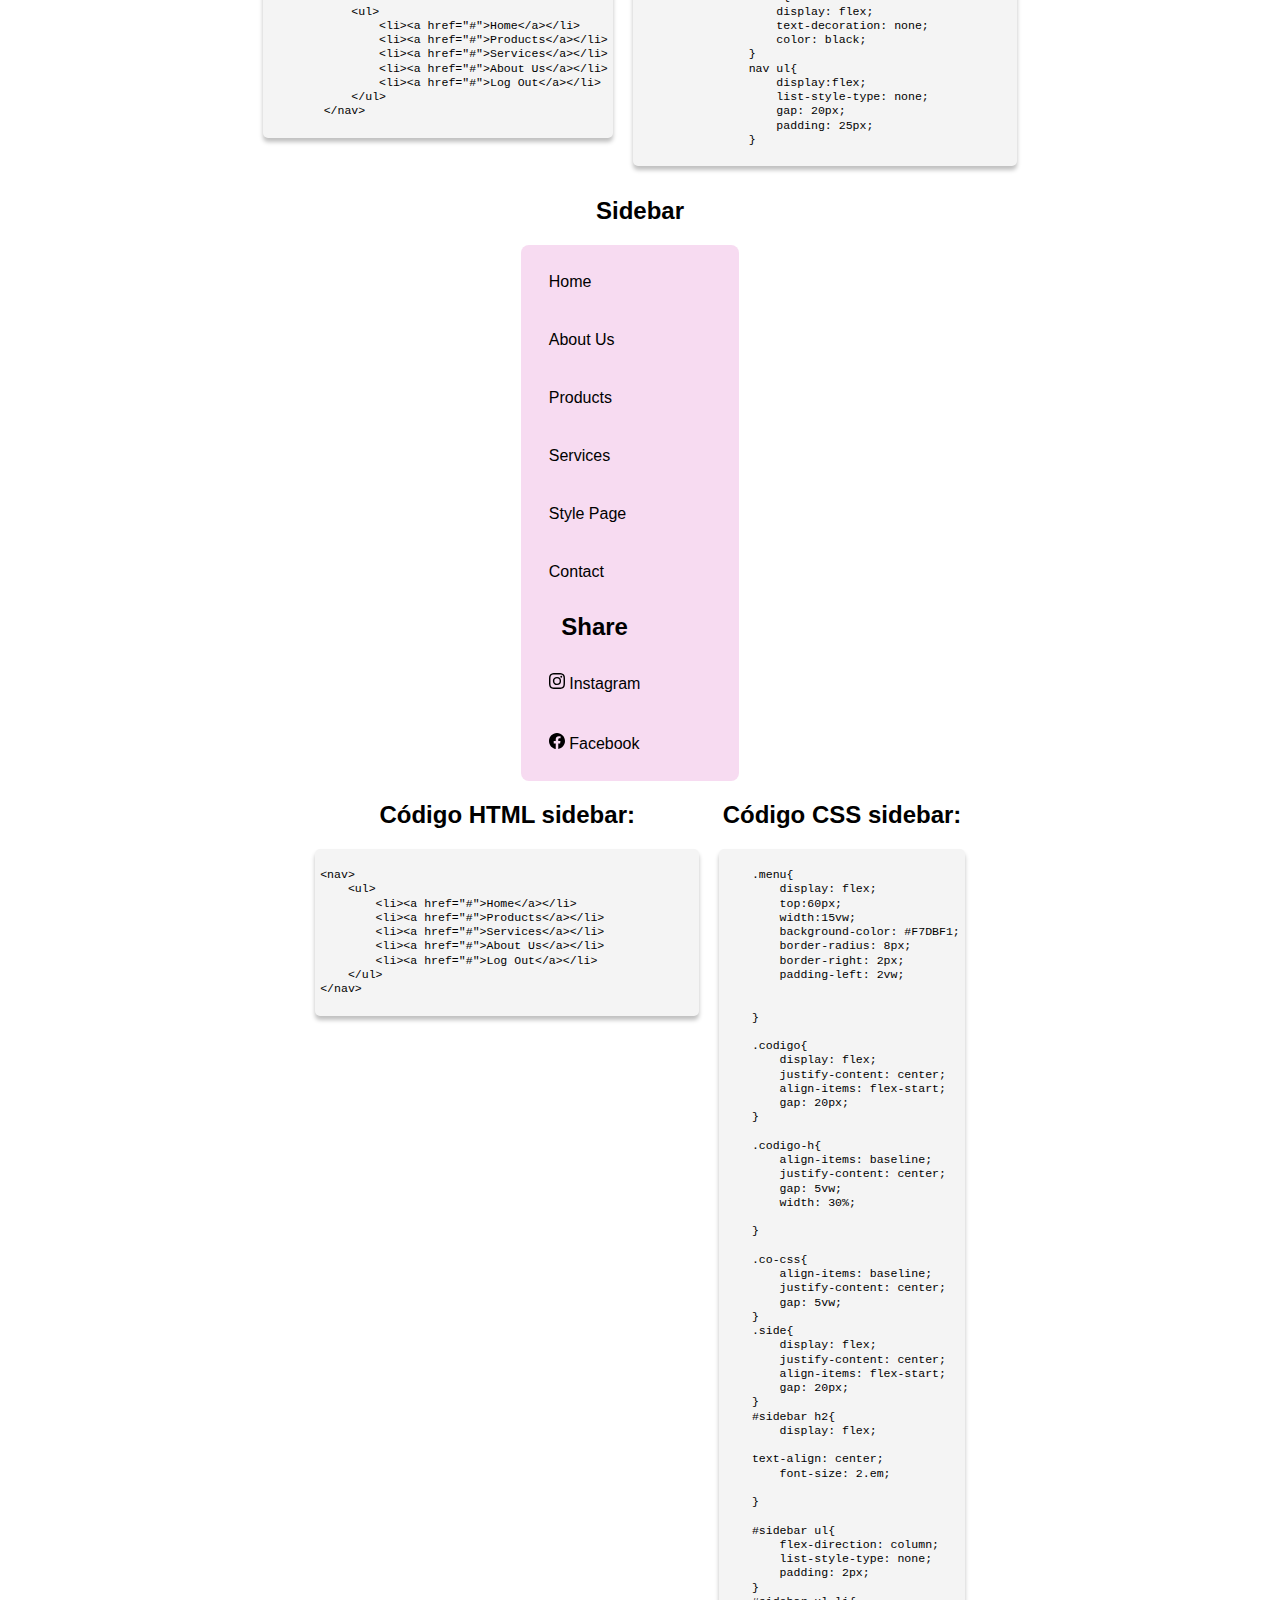
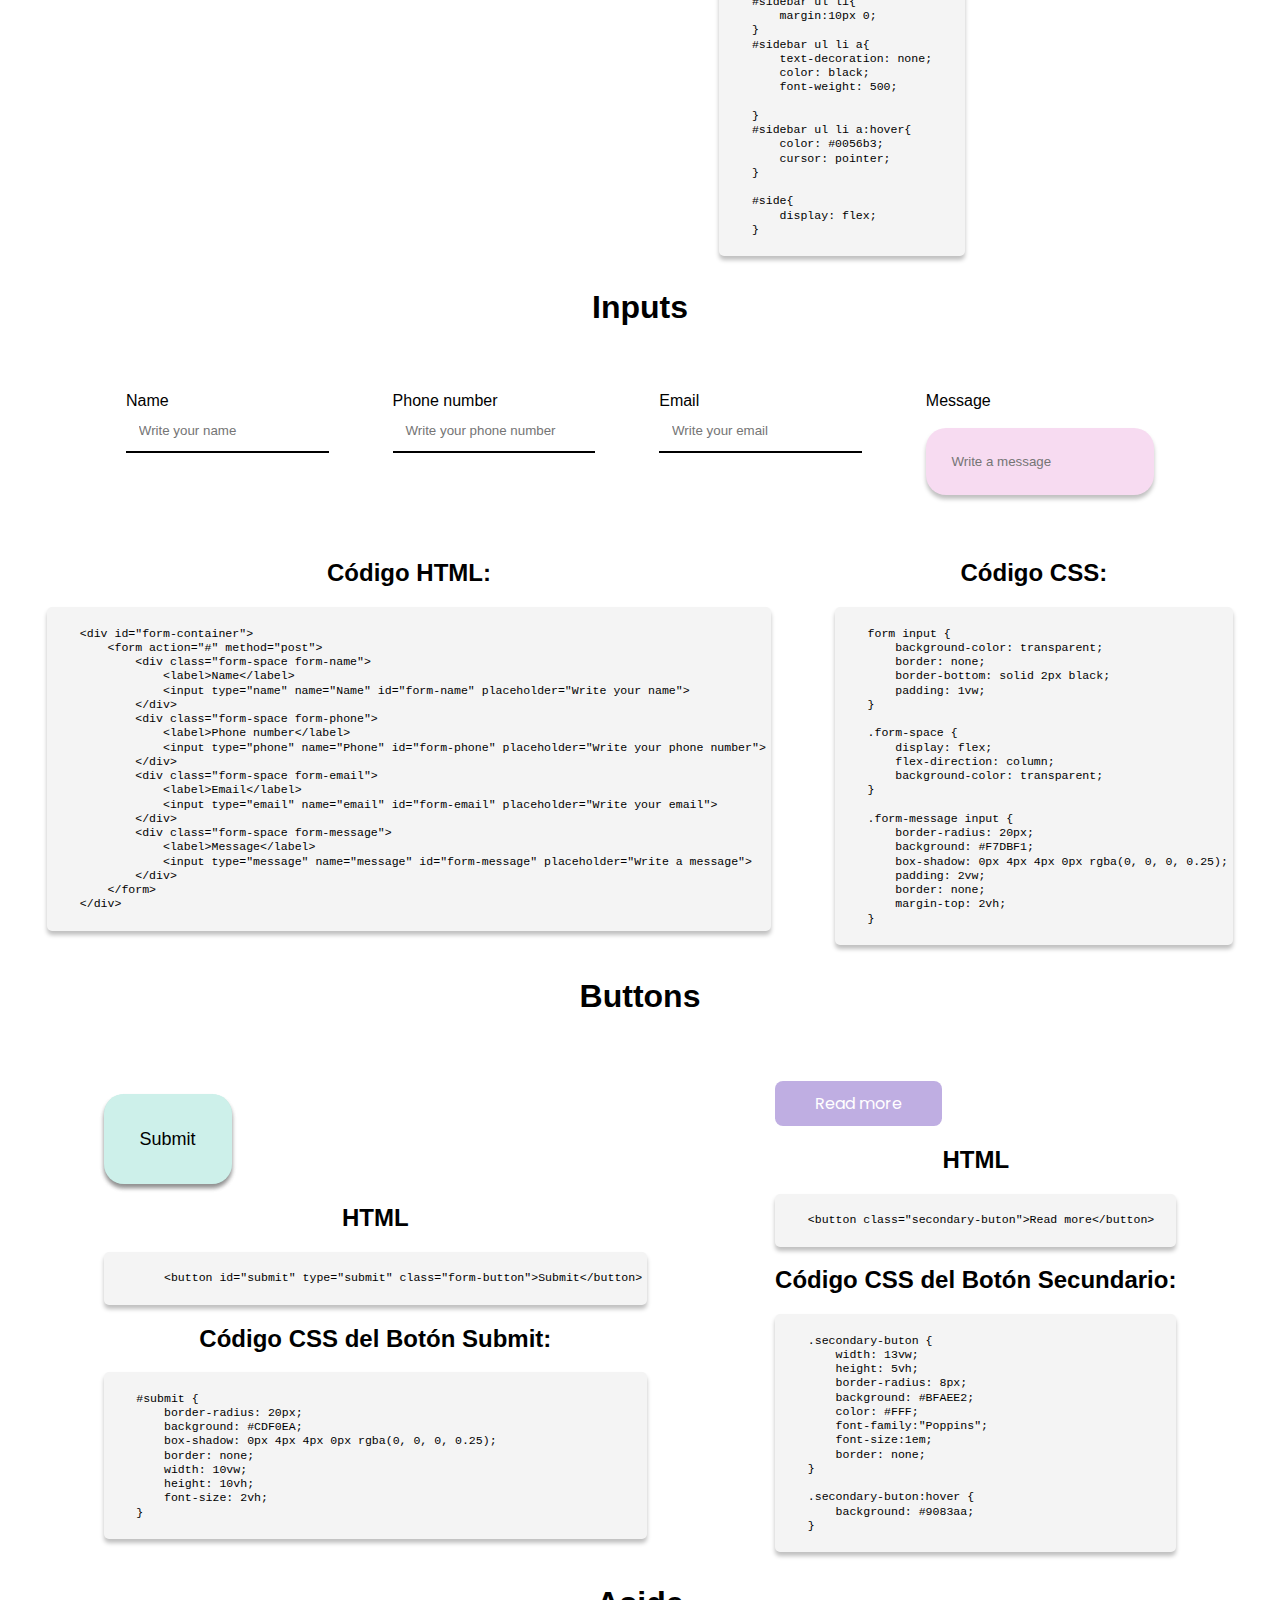
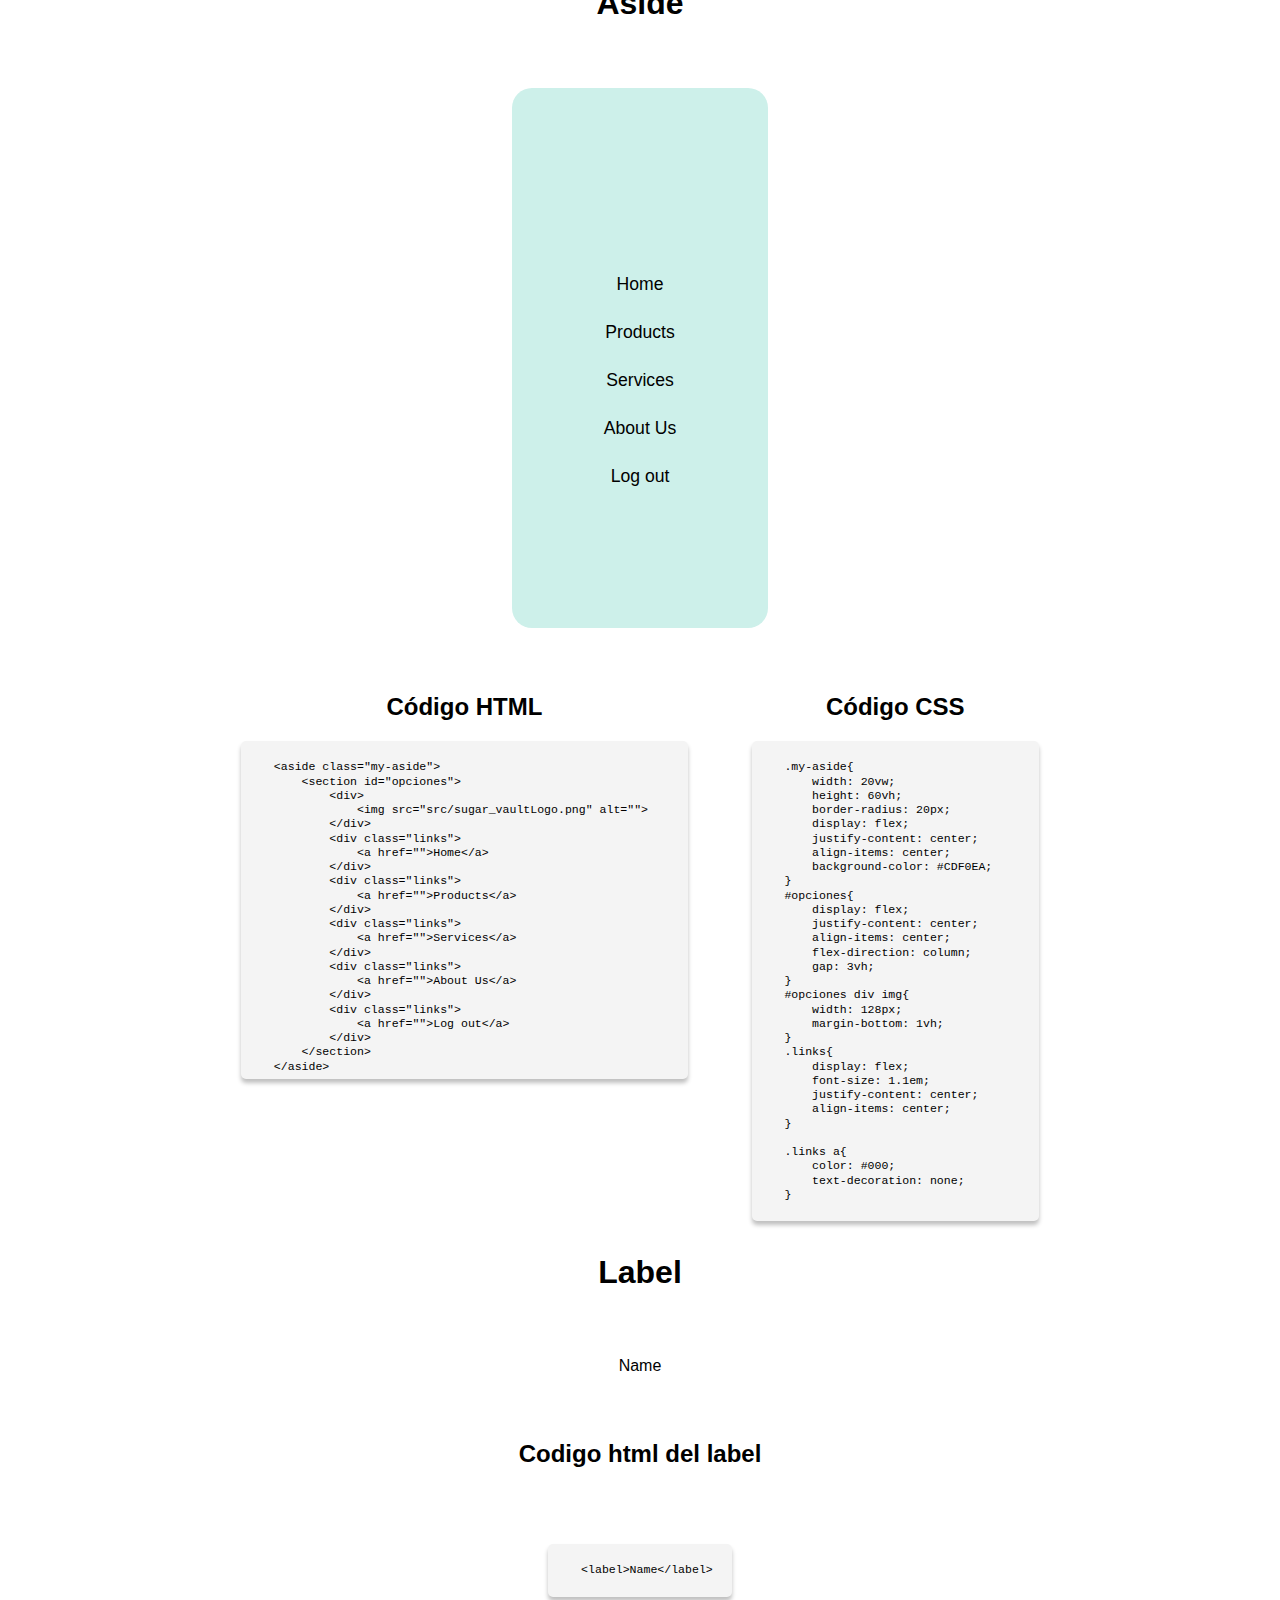
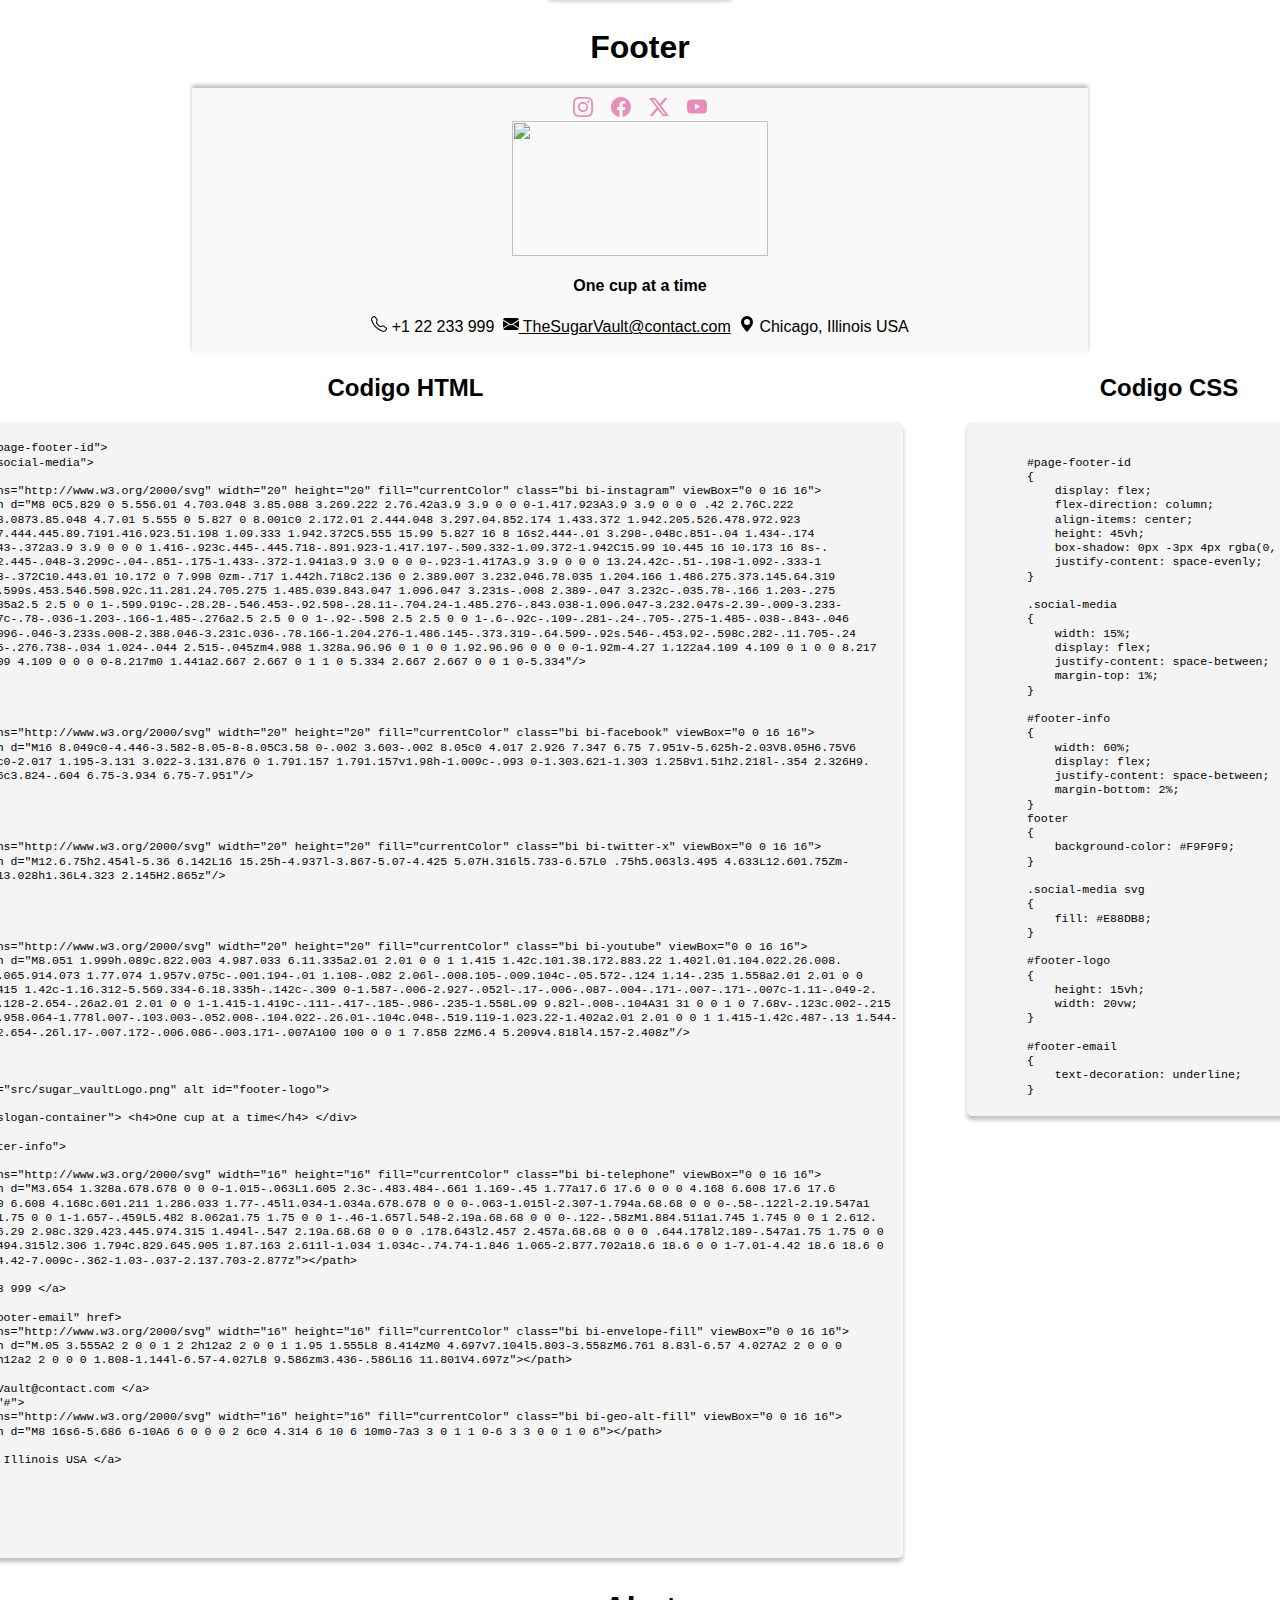
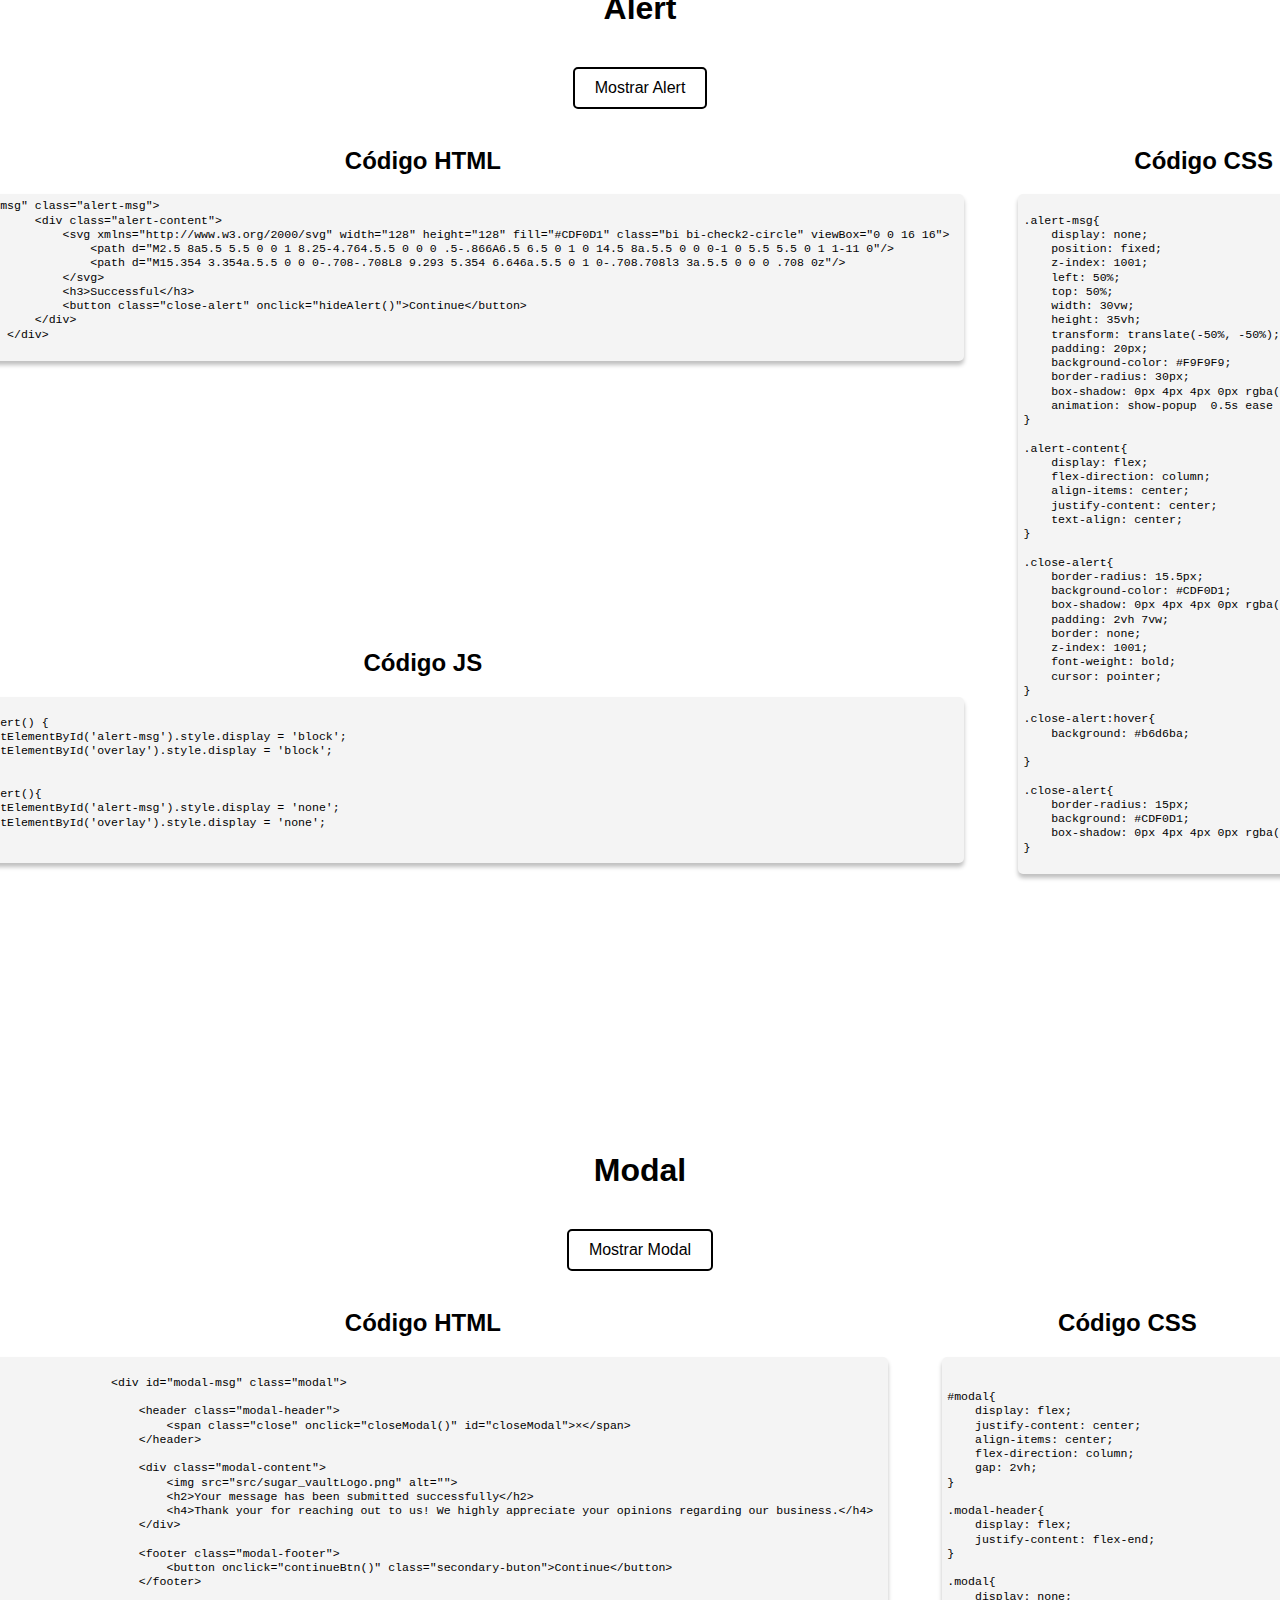
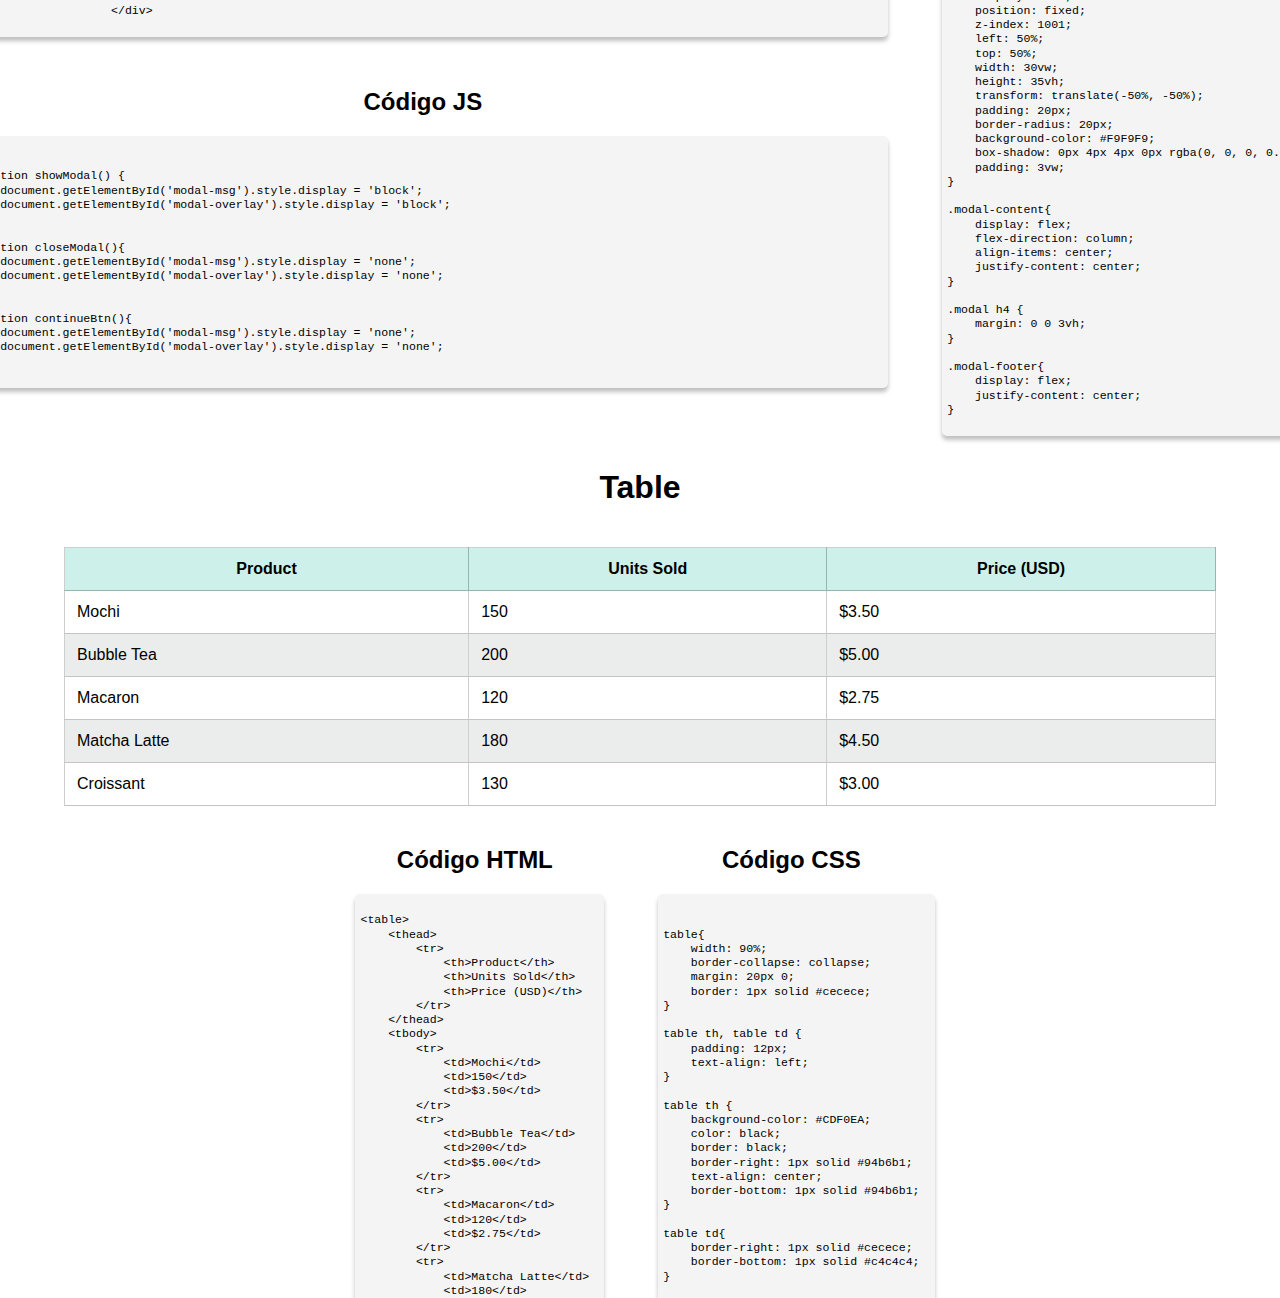
==== commit aef766bb: "Orlando responsive (#33)" ====
--- a/stylepage.html
+++ b/stylepage.html
@@ -632,51 +632,83 @@
         <div class="container-code">
             <div>
                 <h2>Codigo HTML</h2>
-                <pre><code>   
+                <pre><code>  
 &lt;footer id="page-footer-id"&gt; 
-    &lt;div class="social-media"&gt;
-        &lt;a href="#"&gt;
-            &lt;svg Aqui va un svg &lt;/svg&gt;
-        &lt;/a&gt;
-
-        &lt;a href="#"&gt;
-            &lt;svg Aqui va un svg &lt;/svg&gt;
-        &lt;/a&gt;
-
-        &lt;a href="#"&gt;
-            &lt;svg Aqui va un svg &lt;/svg&gt;
-        &lt;/a&gt;
-
-        &lt;footer id="page-footer-id"&gt; 
-        &lt;div class="social-media"&gt;
-            &lt;a href&gt;
-                &lt;svg Aqui va un svg  &lt;/svg&gt;
-            &lt;/a&gt;
-        &lt;/div&gt;
-    
-        &lt;img src="src/sugar_vaultLogo.png" alt id="footer-logo"&gt;
-    
-        &lt;div class="slogan-container"&gt;
-            &lt;h4&gt;One cup at a time&lt;/h4&gt;
-        &lt;/div&gt;
-    
-        &lt;nav id="footer-info"&gt;
-            &lt;a href&gt;
-                &lt;svg  Aqui va un svg  &lt;/svg&gt;
-                +1 22 233 999
-            &lt;/a&gt;
-    
-            &lt;a id="footer-email" href&gt;
-                &lt;svg Aqui va un svg  &lt;/svg&gt;
-                TheSugarVault@contact.com
-            &lt;/a&gt;
-    
-            &lt;a href="#"&gt;
-                &lt;svg Aqui va un svg &lt;/svg&gt;
-                Chicago, Illinois USA
-            &lt;/a&gt;
-        &lt;/nav&gt;
-    &lt;/footer&gt;
+&lt;div class="social-media"&gt;
+&lt;a href="#"&gt;
+    &lt;svg xmlns="http://www.w3.org/2000/svg" width="20" height="20" fill="currentColor" class="bi bi-instagram" viewBox="0 0 16 16"&gt;
+        &lt;path d="M8 0C5.829 0 5.556.01 4.703.048 3.85.088 3.269.222 2.76.42a3.9 3.9 0 0 0-1.417.923A3.9 3.9 0 0 0 .42 2.76C.222 
+        3.268.0873.85.048 4.7.01 5.555 0 5.827 0 8.001c0 2.172.01 2.444.048 3.297.04.852.174 1.433.372 1.942.205.526.478.972.923 
+        1.417.444.445.89.7191.416.923.51.198 1.09.333 1.942.372C5.555 15.99 5.827 16 8 16s2.444-.01 3.298-.048c.851-.04 1.434-.174
+         1.943-.372a3.9 3.9 0 0 0 1.416-.923c.445-.445.718-.891.923-1.417.197-.509.332-1.09.372-1.942C15.99 10.445 16 10.173 16 8s-.
+         01-2.445-.048-3.299c-.04-.851-.175-1.433-.372-1.941a3.9 3.9 0 0 0-.923-1.417A3.9 3.9 0 0 0 13.24.42c-.51-.198-1.092-.333-1
+         .943-.372C10.443.01 10.172 0 7.998 0zm-.717 1.442h.718c2.136 0 2.389.007 3.232.046.78.035 1.204.166 1.486.275.373.145.64.319
+         .92.599s.453.546.598.92c.11.281.24.705.275 1.485.039.843.047 1.096.047 3.231s-.008 2.389-.047 3.232c-.035.78-.166 1.203-.275 
+         1.485a2.5 2.5 0 0 1-.599.919c-.28.28-.546.453-.92.598-.28.11-.704.24-1.485.276-.843.038-1.096.047-3.232.047s-2.39-.009-3.233-
+         .047c-.78-.036-1.203-.166-1.485-.276a2.5 2.5 0 0 1-.92-.598 2.5 2.5 0 0 1-.6-.92c-.109-.281-.24-.705-.275-1.485-.038-.843-.046
+         -1.096-.046-3.233s.008-2.388.046-3.231c.036-.78.166-1.204.276-1.486.145-.373.319-.64.599-.92s.546-.453.92-.598c.282-.11.705-.24 
+        1.485-.276.738-.034 1.024-.044 2.515-.045zm4.988 1.328a.96.96 0 1 0 0 1.92.96.96 0 0 0 0-1.92m-4.27 1.122a4.109 4.109 0 1 0 0 8.217
+         4.109 4.109 0 0 0 0-8.217m0 1.441a2.667 2.667 0 1 1 0 5.334 2.667 2.667 0 0 1 0-5.334"/&gt;
+    &lt;/svg&gt;
+&lt;/a&gt;
+
+&lt;a href="#"&gt;
+    &lt;svg xmlns="http://www.w3.org/2000/svg" width="20" height="20" fill="currentColor" class="bi bi-facebook" viewBox="0 0 16 16"&gt;
+        &lt;path d="M16 8.049c0-4.446-3.582-8.05-8-8.05C3.58 0-.002 3.603-.002 8.05c0 4.017 2.926 7.347 6.75 7.951v-5.625h-2.03V8.05H6.75V6
+        .275c0-2.017 1.195-3.131 3.022-3.131.876 0 1.791.157 1.791.157v1.98h-1.009c-.993 0-1.303.621-1.303 1.258v1.51h2.218l-.354 2.326H9.
+        25V16c3.824-.604 6.75-3.934 6.75-7.951"/&gt;
+    &lt;/svg&gt;
+&lt;/a&gt;
+
+&lt;a href="#"&gt;
+    &lt;svg xmlns="http://www.w3.org/2000/svg" width="20" height="20" fill="currentColor" class="bi bi-twitter-x" viewBox="0 0 16 16"&gt;
+        &lt;path d="M12.6.75h2.454l-5.36 6.142L16 15.25h-4.937l-3.867-5.07-4.425 5.07H.316l5.733-6.57L0 .75h5.063l3.495 4.633L12.601.75Zm-
+        .86 13.028h1.36L4.323 2.145H2.865z"/&gt;
+    &lt;/svg&gt;
+&lt;/a&gt;
+
+&lt;a href&gt;
+    &lt;svg xmlns="http://www.w3.org/2000/svg" width="20" height="20" fill="currentColor" class="bi bi-youtube" viewBox="0 0 16 16"&gt;
+        &lt;path d="M8.051 1.999h.089c.822.003 4.987.033 6.11.335a2.01 2.01 0 0 1 1.415 1.42c.101.38.172.883.22 1.402l.01.104.022.26.008.
+        104c.065.914.073 1.77.074 1.957v.075c-.001.194-.01 1.108-.082 2.06l-.008.105-.009.104c-.05.572-.124 1.14-.235 1.558a2.01 2.01 0 0 
+        1-1.415 1.42c-1.16.312-5.569.334-6.18.335h-.142c-.309 0-1.587-.006-2.927-.052l-.17-.006-.087-.004-.171-.007-.171-.007c-1.11-.049-2.
+        167-.128-2.654-.26a2.01 2.01 0 0 1-1.415-1.419c-.111-.417-.185-.986-.235-1.558L.09 9.82l-.008-.104A31 31 0 0 1 0 7.68v-.123c.002-.215
+        .01-.958.064-1.778l.007-.103.003-.052.008-.104.022-.26.01-.104c.048-.519.119-1.023.22-1.402a2.01 2.01 0 0 1 1.415-1.42c.487-.13 1.544-
+        .21 2.654-.26l.17-.007.172-.006.086-.003.171-.007A100 100 0 0 1 7.858 2zM6.4 5.209v4.818l4.157-2.408z"/&gt;
+    &lt;/svg&gt;
+&lt;/a&gt;
+
+    &lt;img src="src/sugar_vaultLogo.png" alt id="footer-logo"&gt;
+
+&lt;div class="slogan-container"&gt; &lt;h4&gt;One cup at a time&lt;/h4&gt; &lt;/div&gt;
+
+&lt;nav id="footer-info"&gt;
+    &lt;a href&gt;
+    &lt;svg xmlns="http://www.w3.org/2000/svg" width="16" height="16" fill="currentColor" class="bi bi-telephone" viewBox="0 0 16 16"&gt;
+        &lt;path d="M3.654 1.328a.678.678 0 0 0-1.015-.063L1.605 2.3c-.483.484-.661 1.169-.45 1.77a17.6 17.6 0 0 0 4.168 6.608 17.6 17.6 
+        0 0 0 6.608 4.168c.601.211 1.286.033 1.77-.45l1.034-1.034a.678.678 0 0 0-.063-1.015l-2.307-1.794a.68.68 0 0 0-.58-.122l-2.19.547a1
+        .75 1.75 0 0 1-1.657-.459L5.482 8.062a1.75 1.75 0 0 1-.46-1.657l.548-2.19a.68.68 0 0 0-.122-.58zM1.884.511a1.745 1.745 0 0 1 2.612.
+        163L6.29 2.98c.329.423.445.974.315 1.494l-.547 2.19a.68.68 0 0 0 .178.643l2.457 2.457a.68.68 0 0 0 .644.178l2.189-.547a1.75 1.75 0 0
+        1 1.494.315l2.306 1.794c.829.645.905 1.87.163 2.611l-1.034 1.034c-.74.74-1.846 1.065-2.877.702a18.6 18.6 0 0 1-7.01-4.42 18.6 18.6 0
+        0 1-4.42-7.009c-.362-1.03-.037-2.137.703-2.877z"&gt;&lt;/path&gt;
+    &lt;/svg&gt;
+    +1 22 233 999 &lt;/a&gt;
+
+    &lt;a id="footer-email" href&gt;
+    &lt;svg xmlns="http://www.w3.org/2000/svg" width="16" height="16" fill="currentColor" class="bi bi-envelope-fill" viewBox="0 0 16 16"&gt;
+        &lt;path d="M.05 3.555A2 2 0 0 1 2 2h12a2 2 0 0 1 1.95 1.555L8 8.414zM0 4.697v7.104l5.803-3.558zM6.761 8.83l-6.57 4.027A2 2 0 0 0 
+        2 14h12a2 2 0 0 0 1.808-1.144l-6.57-4.027L8 9.586zm3.436-.586L16 11.801V4.697z"&gt;&lt;/path&gt;
+    &lt;/svg&gt;
+    TheSugarVault@contact.com &lt;/a&gt;
+    &lt;a href="#"&gt;
+    &lt;svg xmlns="http://www.w3.org/2000/svg" width="16" height="16" fill="currentColor" class="bi bi-geo-alt-fill" viewBox="0 0 16 16"&gt;
+        &lt;path d="M8 16s6-5.686 6-10A6 6 0 0 0 2 6c0 4.314 6 10 6 10m0-7a3 3 0 1 1 0-6 3 3 0 0 1 0 6"&gt;&lt;/path&gt;
+    &lt;/svg&gt;
+    Chicago, Illinois USA &lt;/a&gt;
+&lt;/nav&gt;
+    &lt;/div&gt;
+ &lt;/footer&gt;
+                
            
                 </code></pre>
             </div>
@@ -731,10 +763,9 @@
             text-decoration: underline;
         }
             </div>
-
+        </code></pre>
         </div>
               
-        </code></pre>
 
 
     </section>
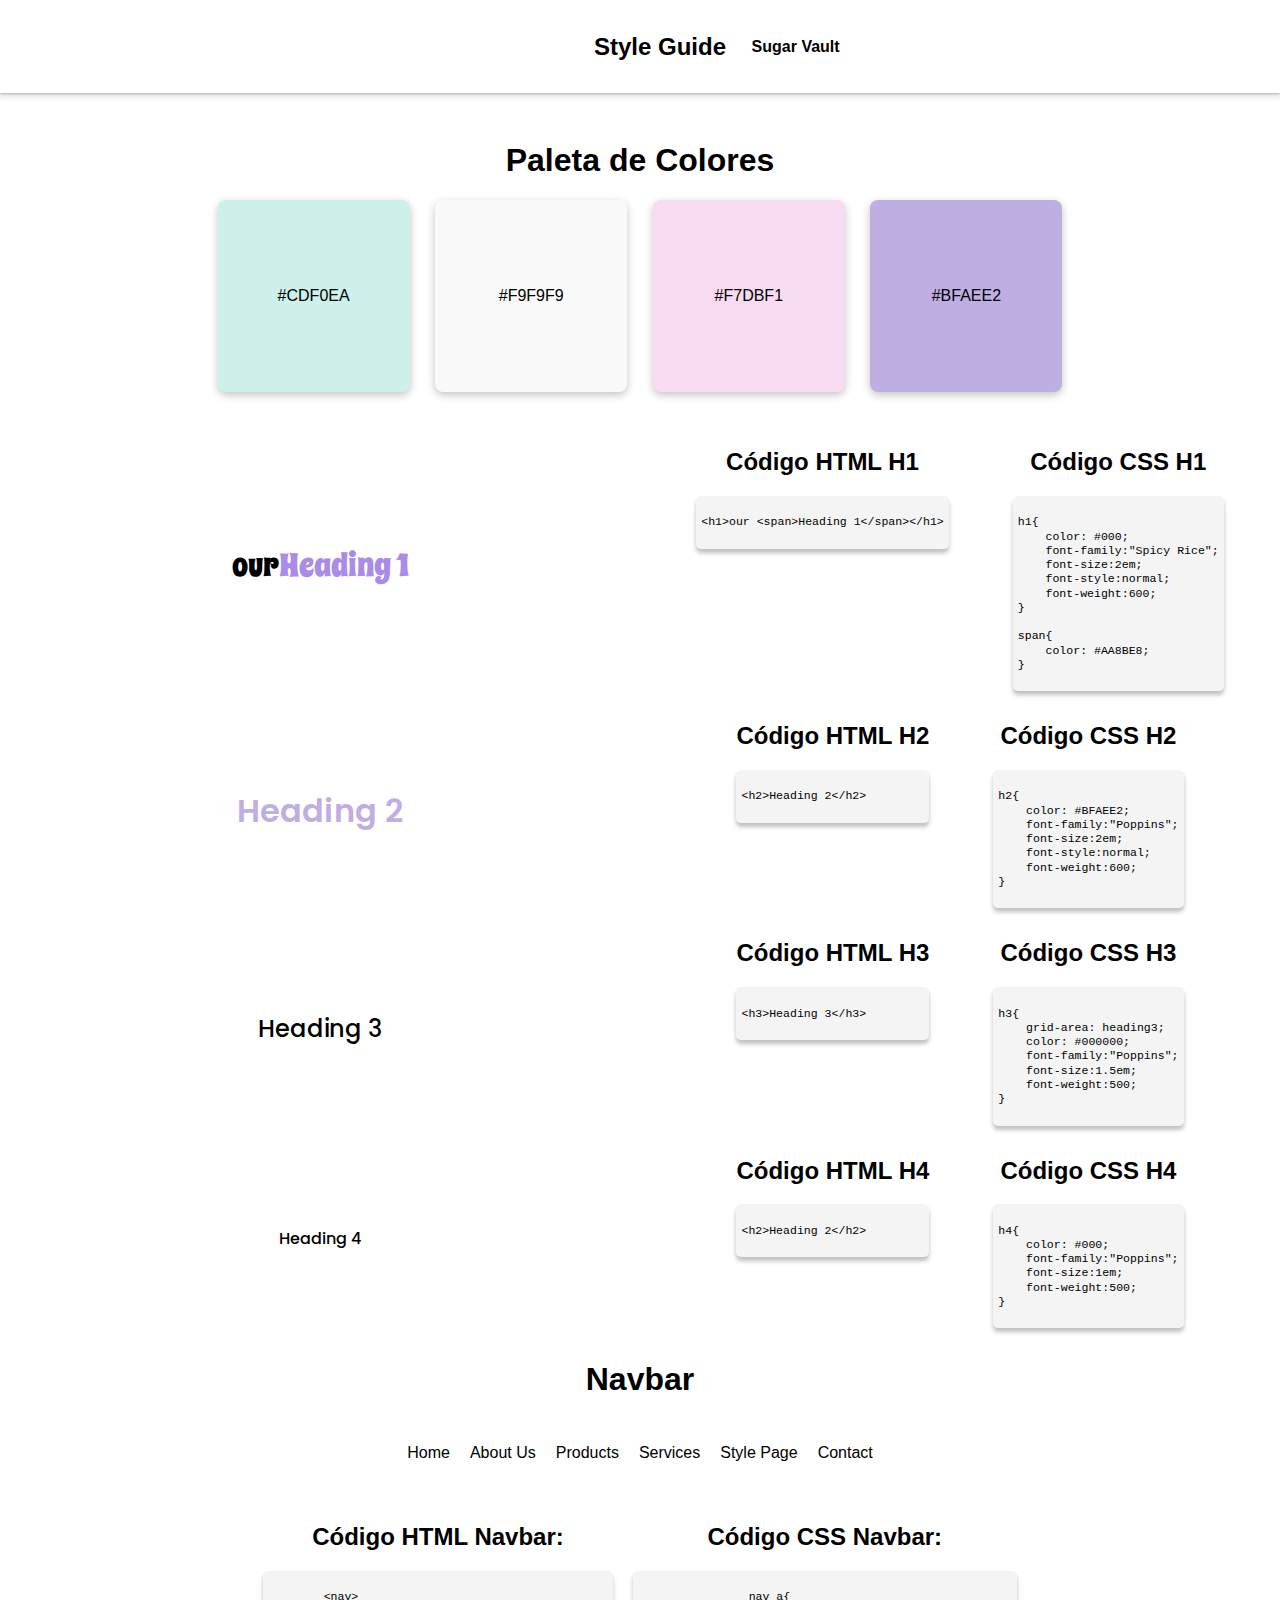
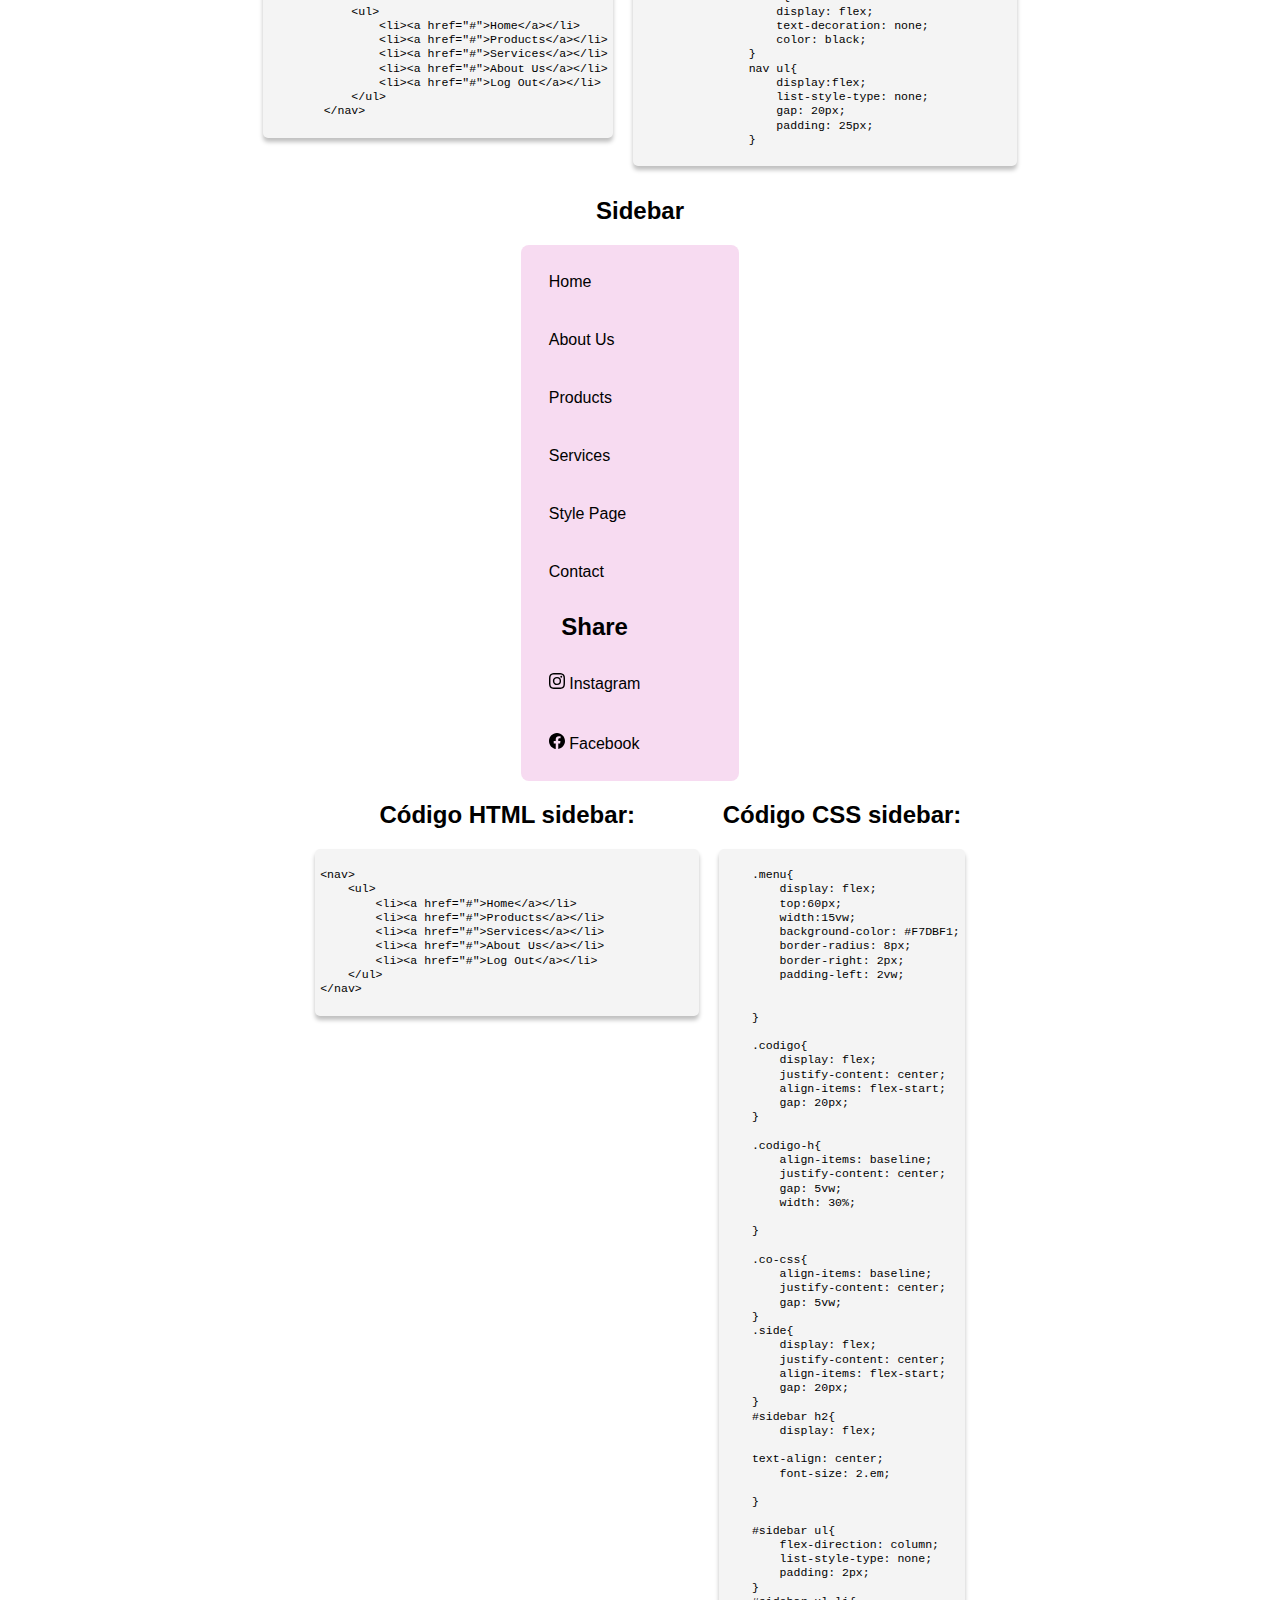
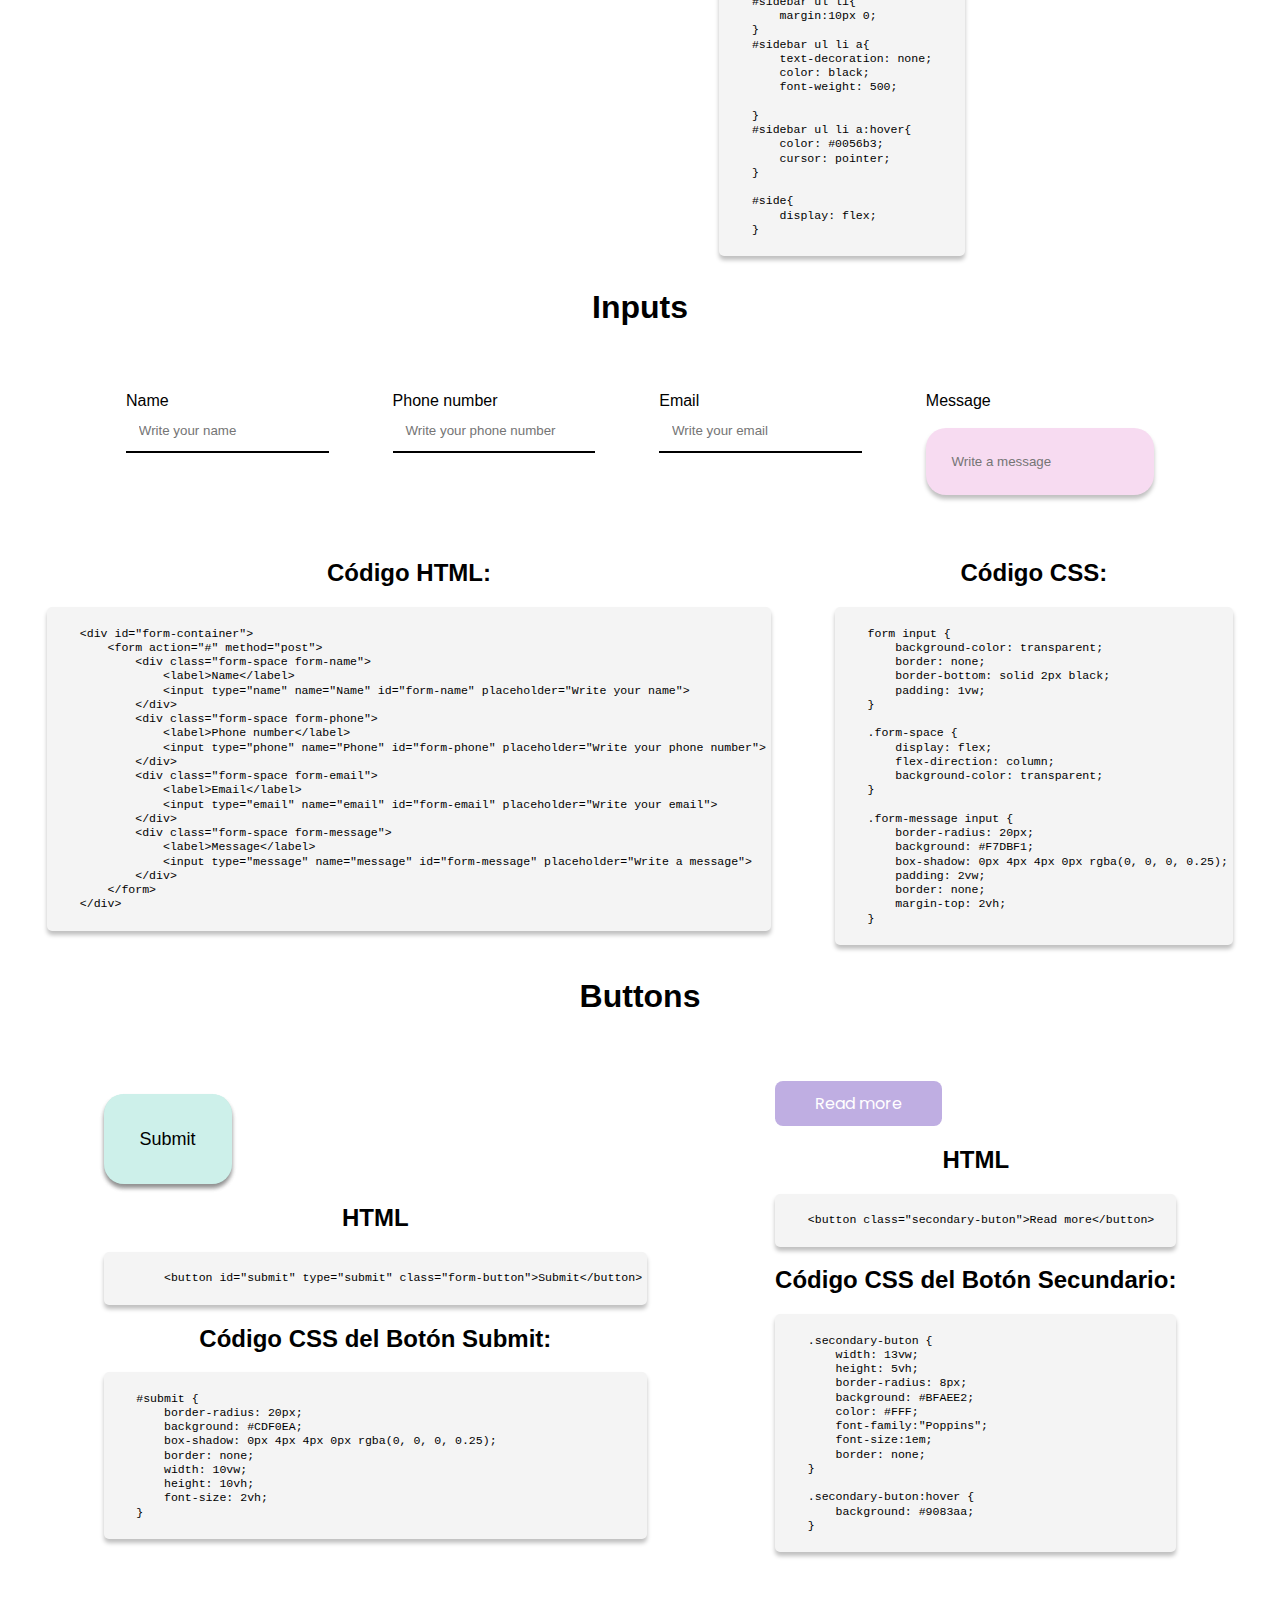
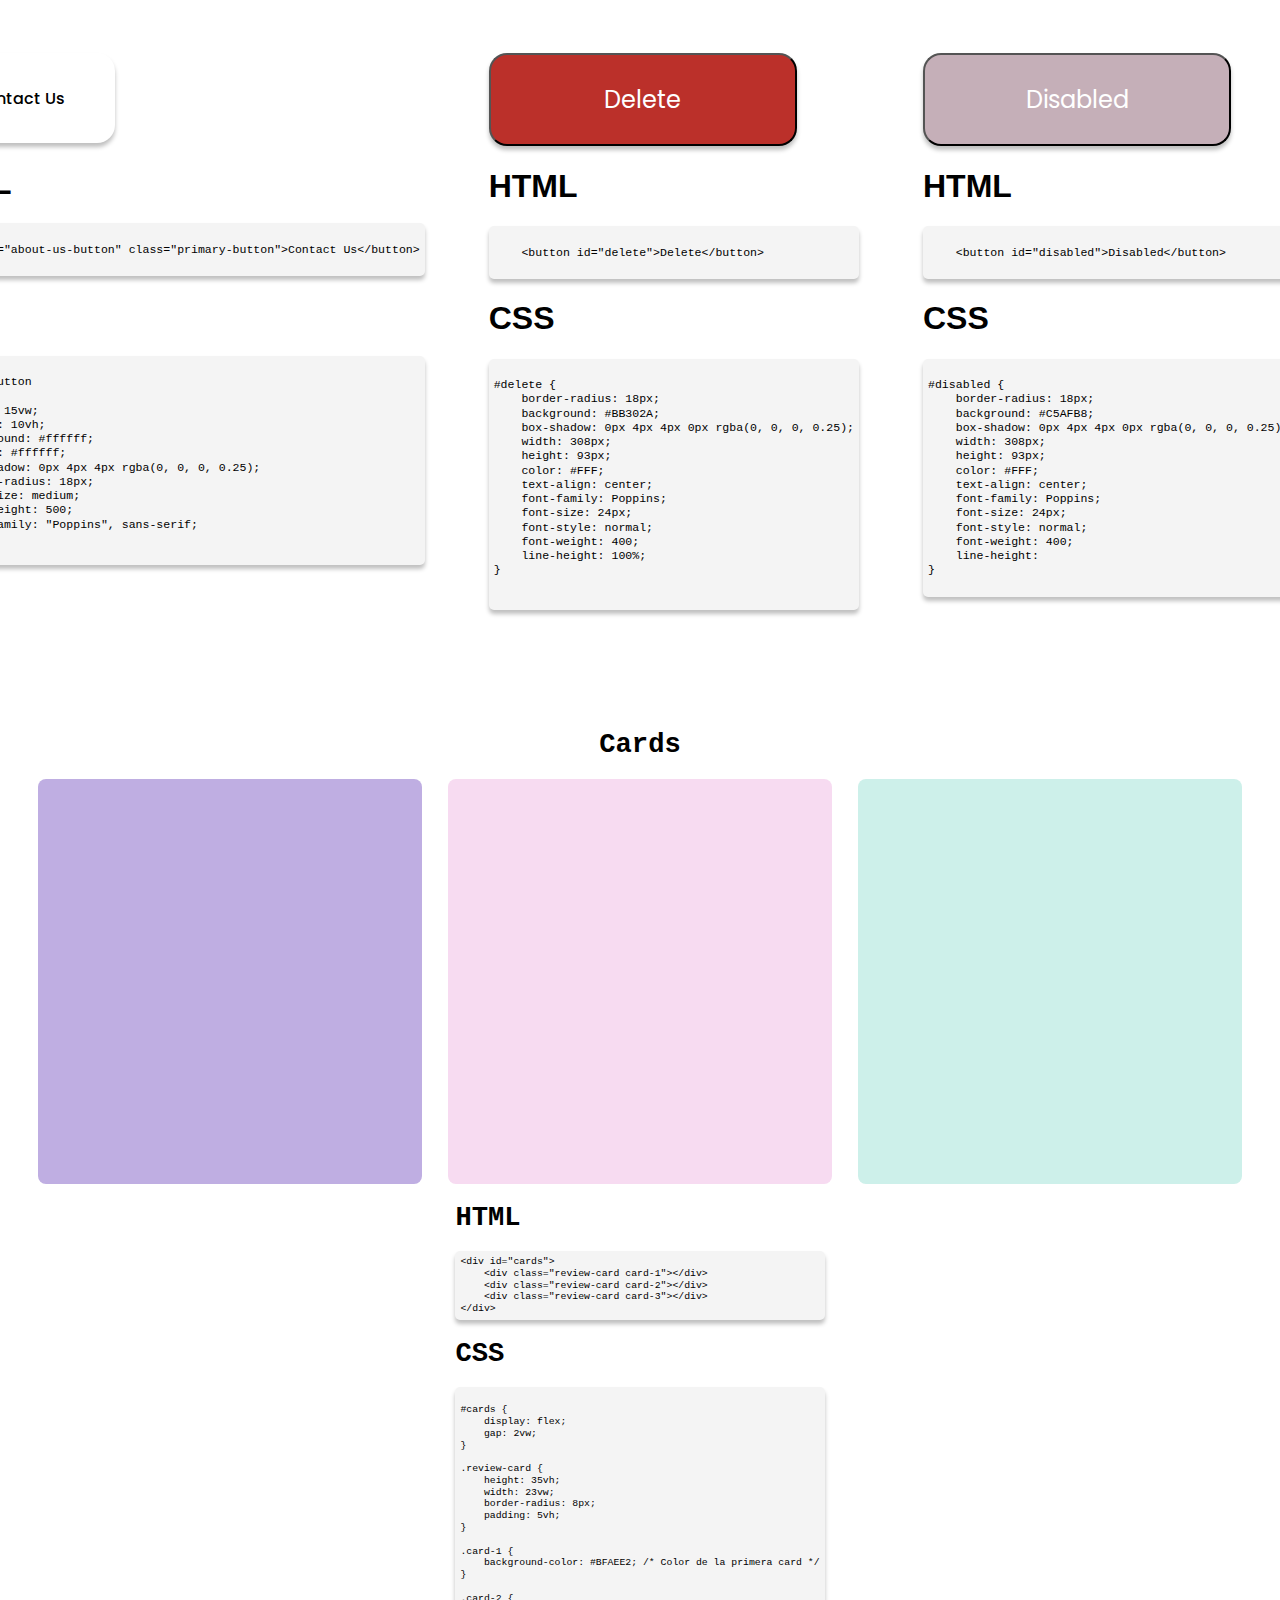
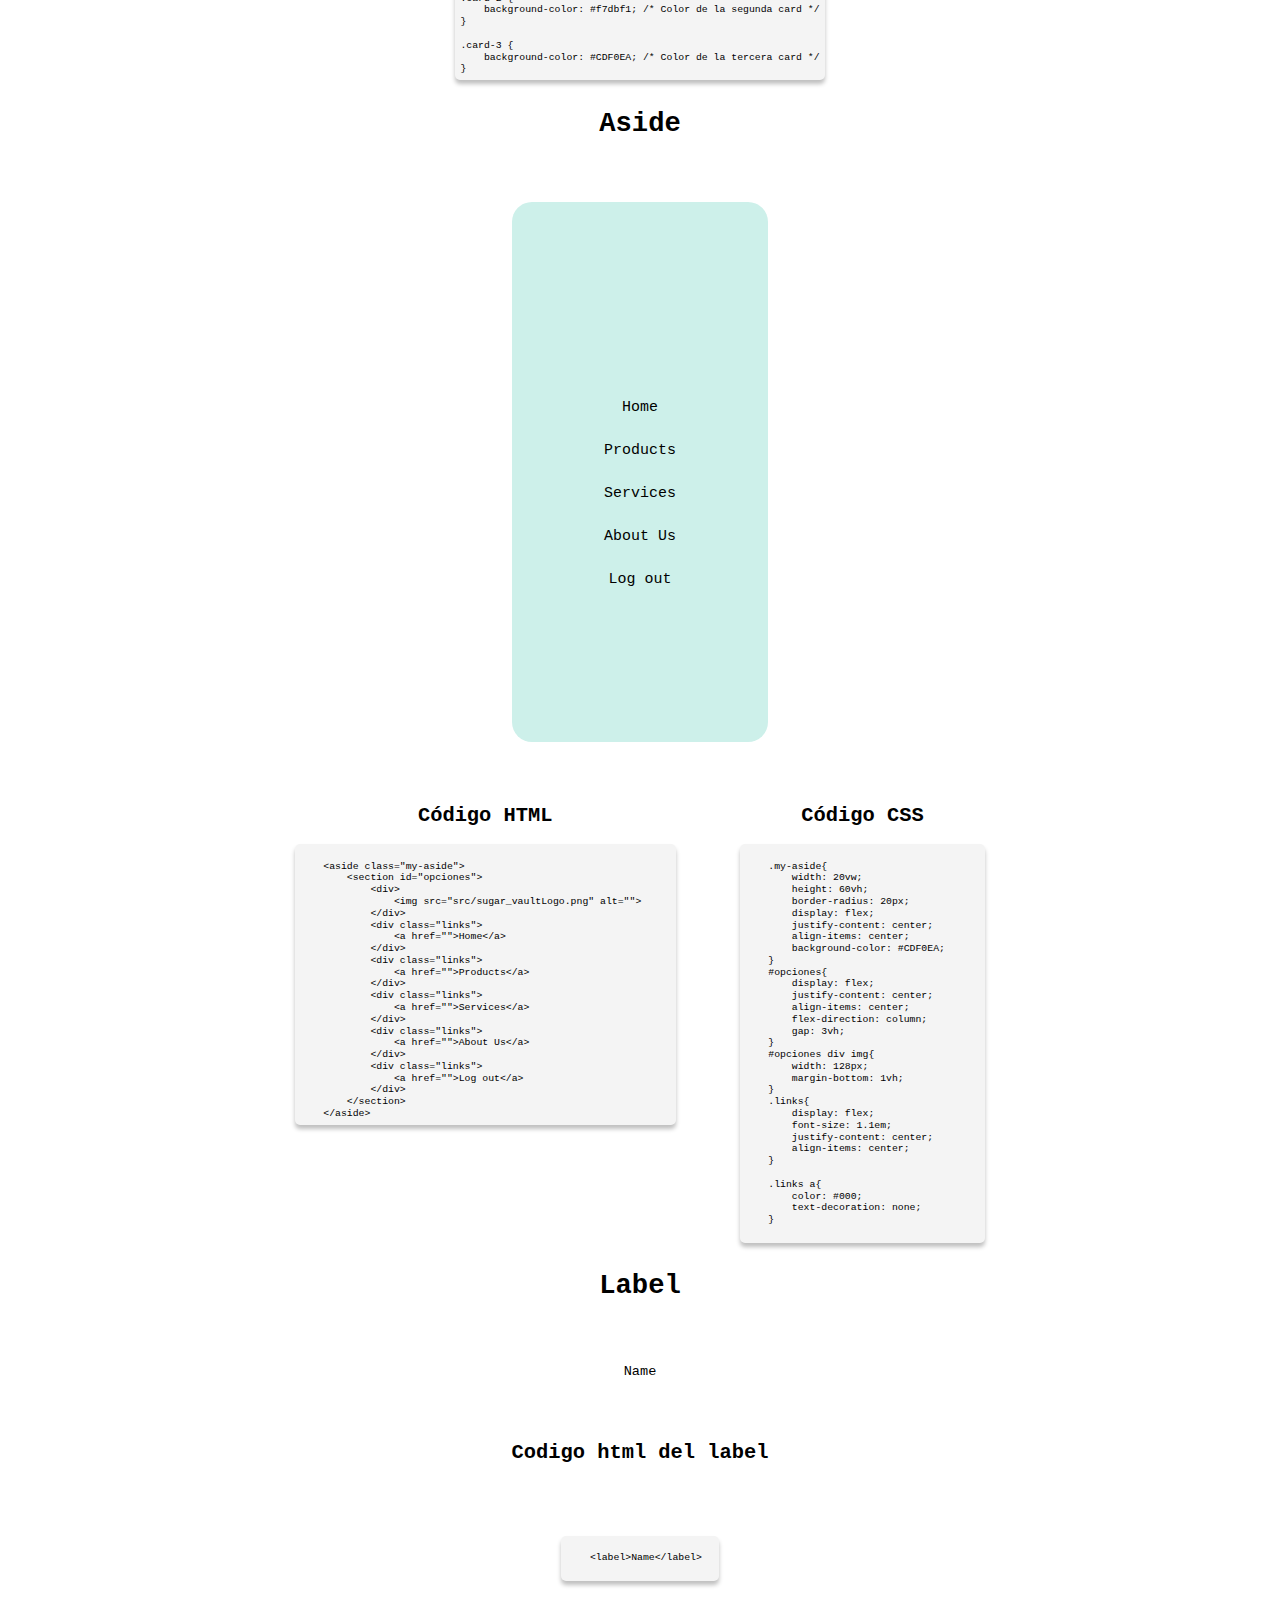
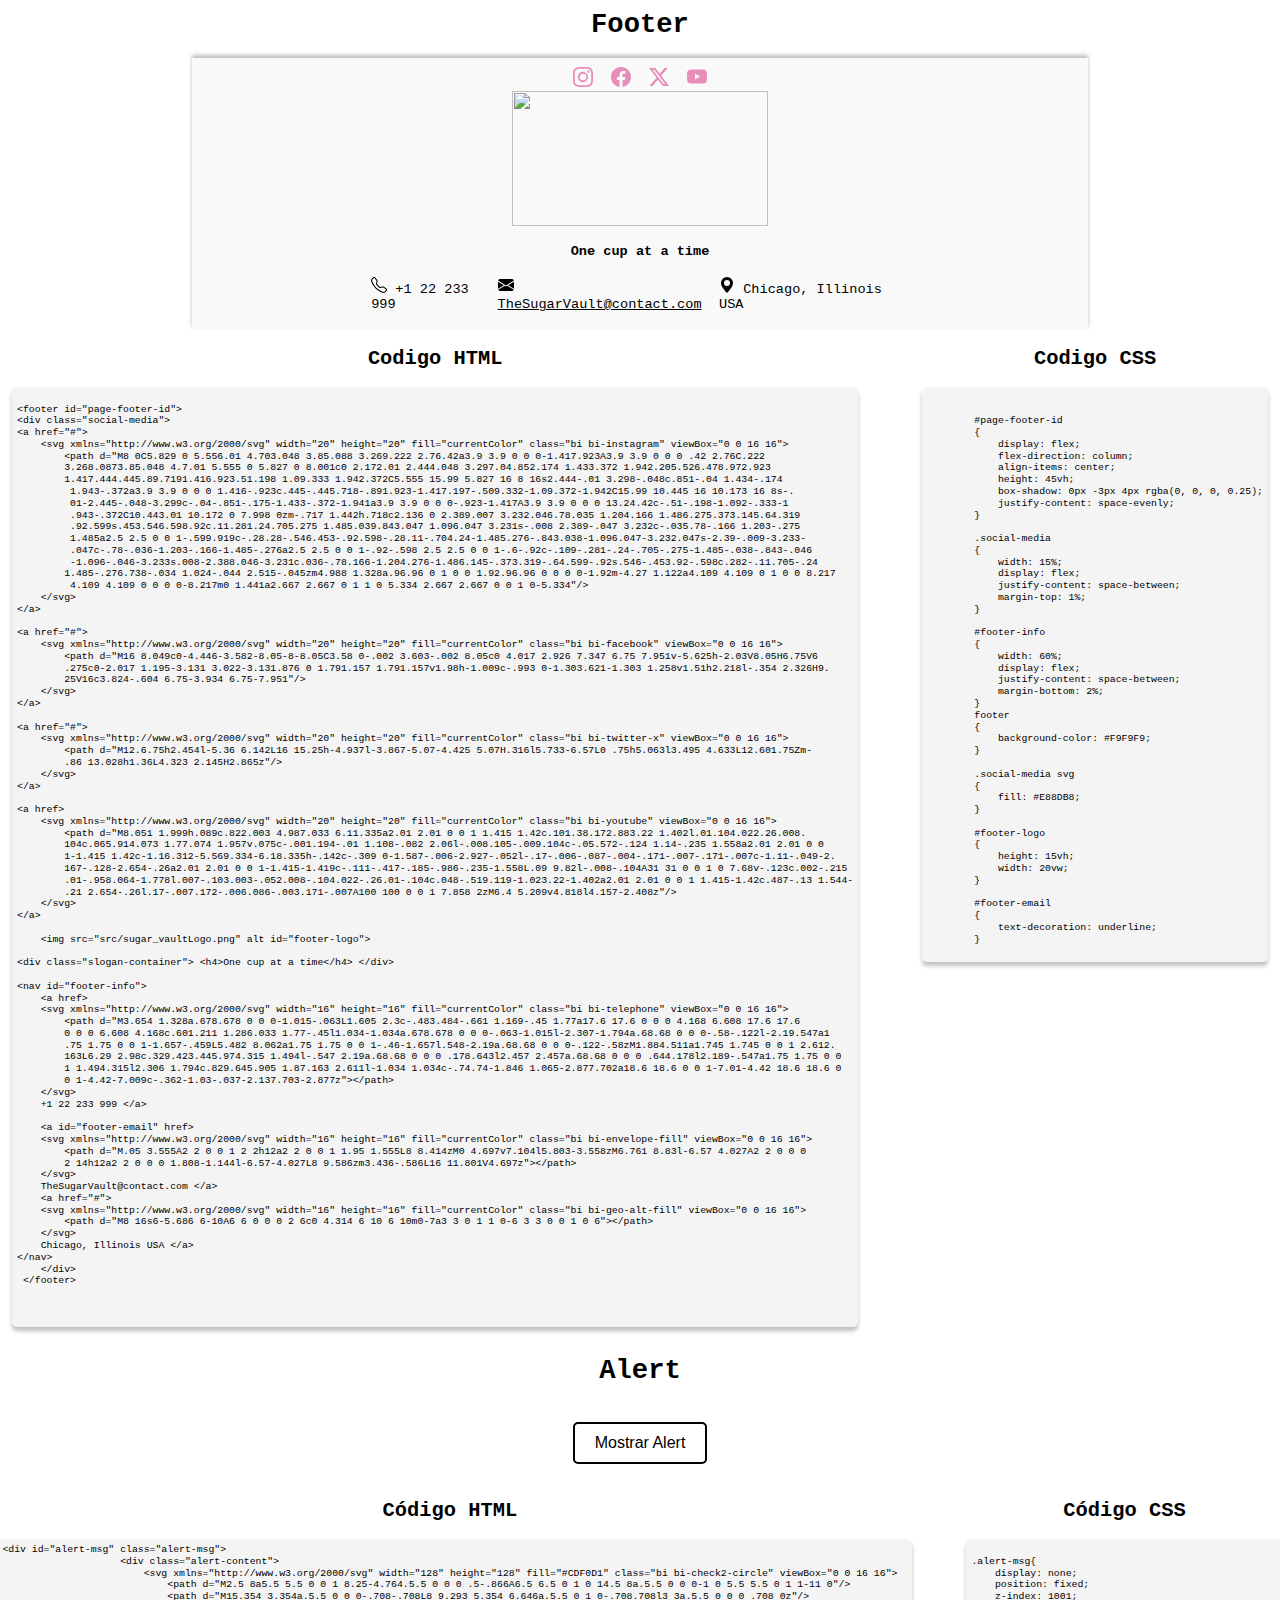
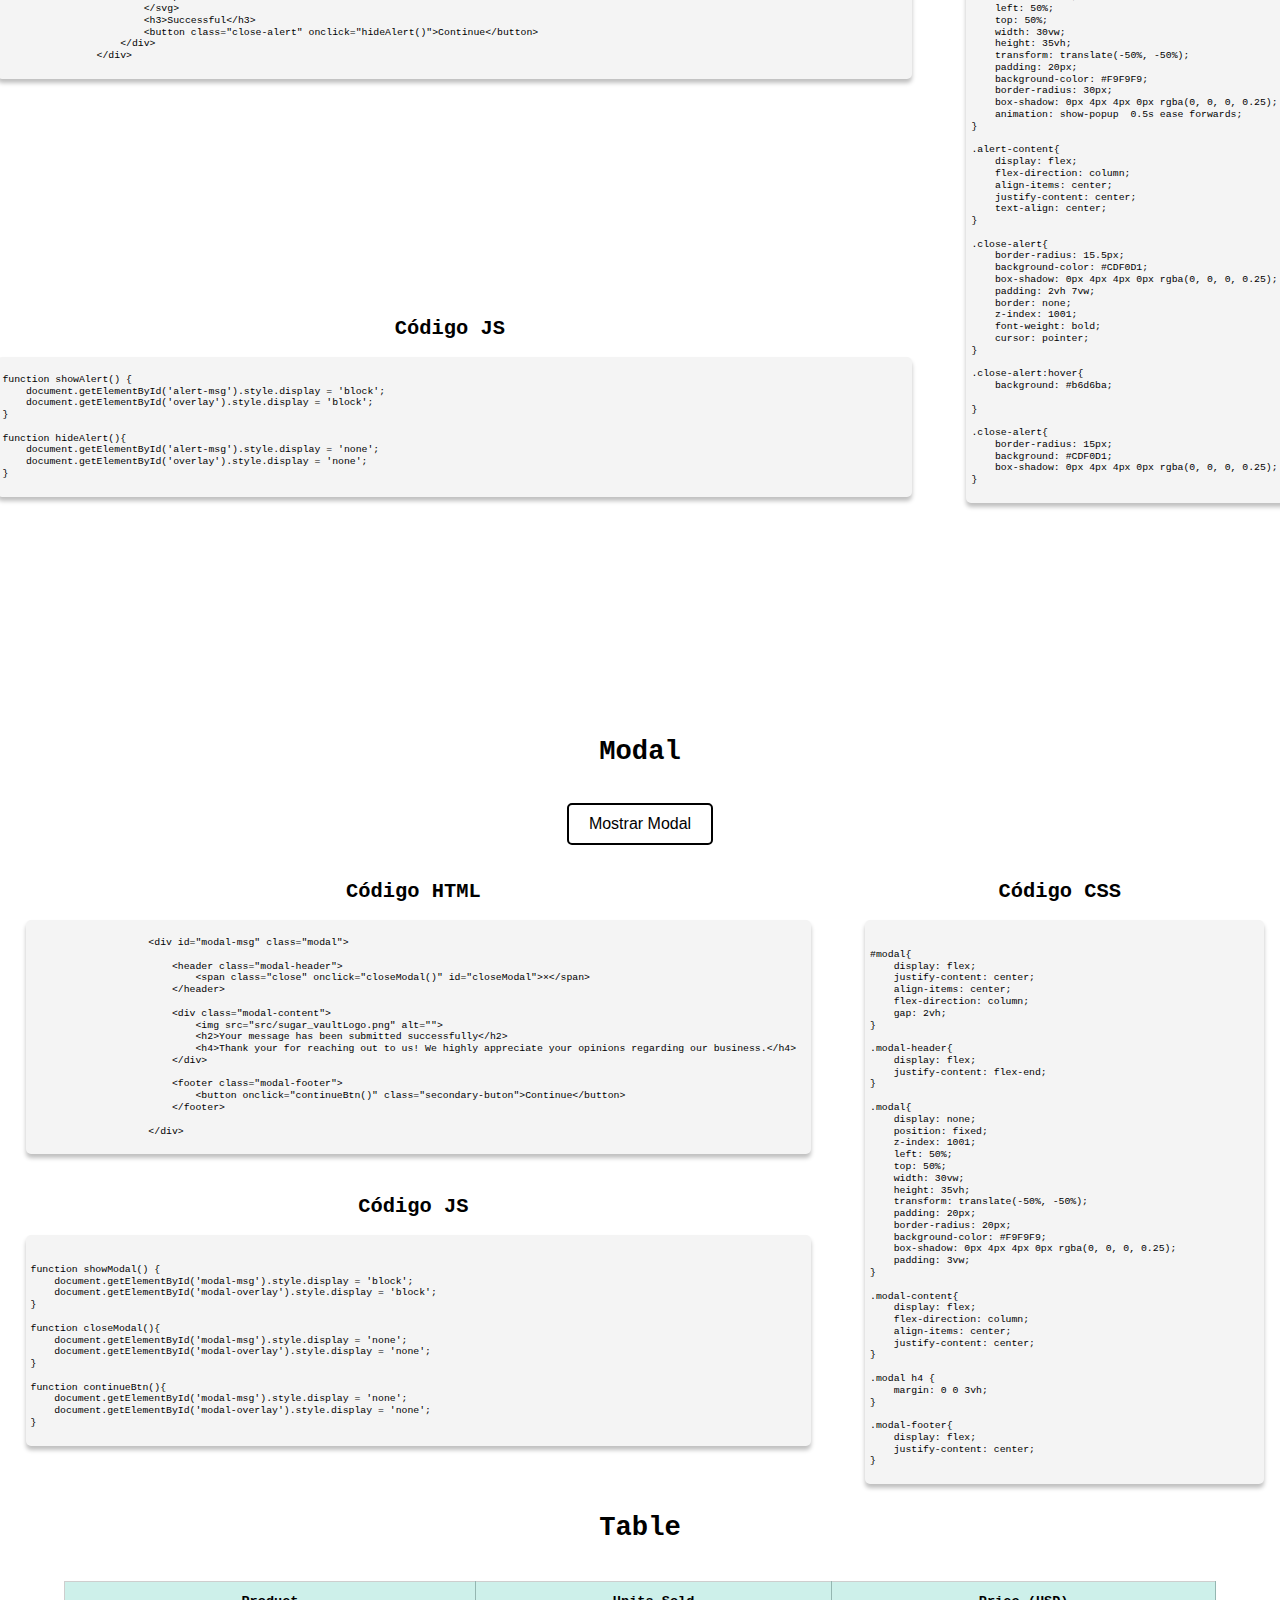
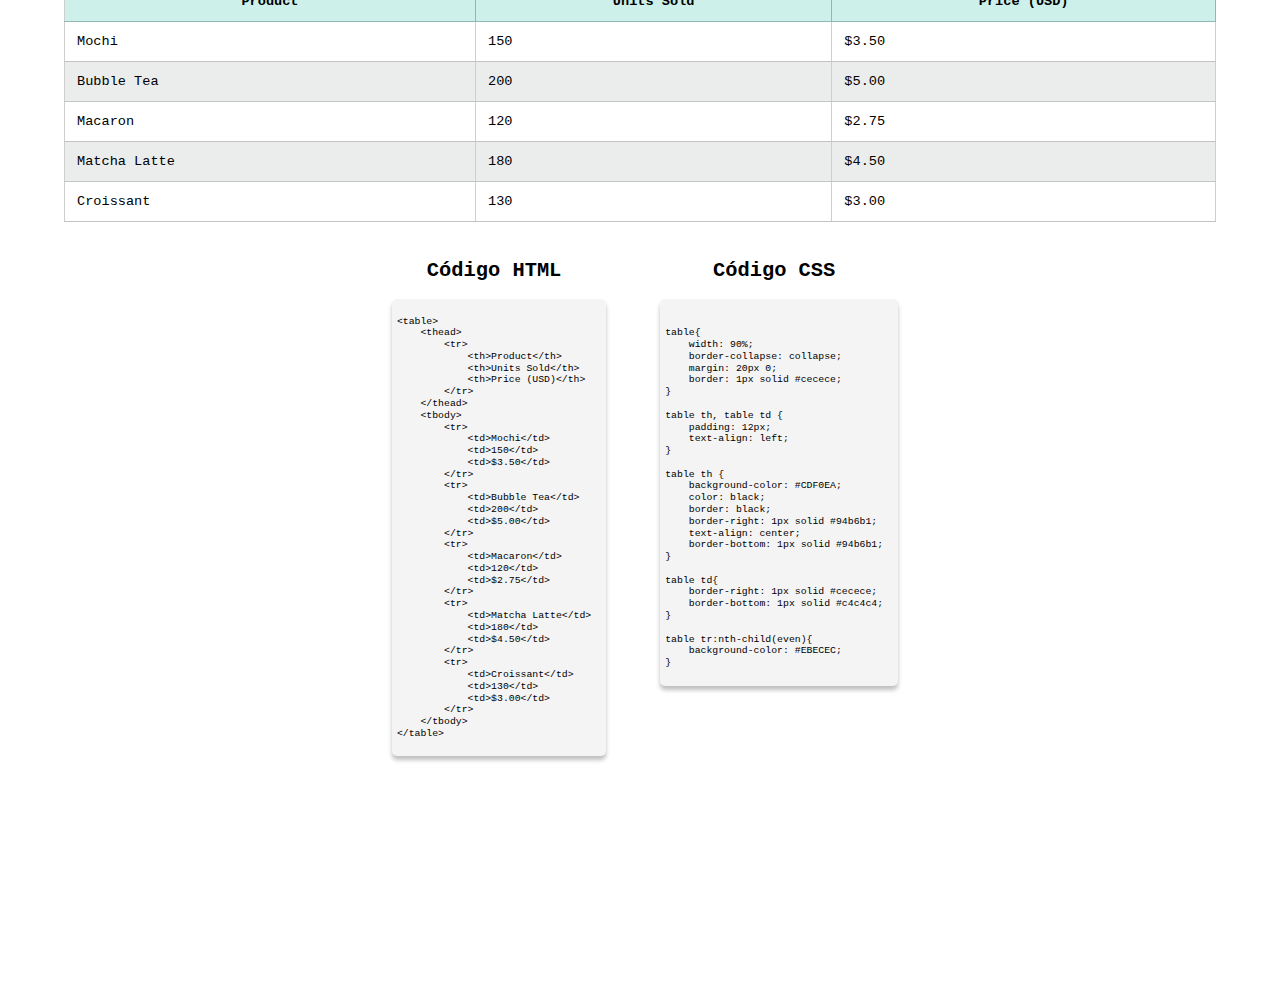
==== commit 4ffcf6c5: "Merge remote-tracking branch 'origin/main' into OrlandoPrueba" ====
--- a/stylepage.html
+++ b/stylepage.html
@@ -444,6 +444,123 @@
 
                 </div>
             </div>
+            <div id="moreButtons">
+                <div id="aboutus-button">
+                    <button id="about-us-button"class="primary-button">Contact Us</button>
+                    <h1>HTML</h1>
+                    <pre><code>
+&lt;button id=&quot;about-us-button&quot; class=&quot;primary-button&quot;&gt;Contact Us&lt;/button&gt;
+                    </code></pre>
+                    <h1>CSS</h1>
+                    <pre><code>
+.primary-button
+{
+    width: 15vw;
+    height: 10vh;
+    background: #ffffff;
+    border: #ffffff;
+    box-shadow: 0px 4px 4px rgba(0, 0, 0, 0.25);
+    border-radius: 18px;
+    font-size: medium;
+    font-weight: 500;
+    font-family: &quot;Poppins&quot;, sans-serif;
+}
+                        </code></pre> 
+                </div> 
+            <div id="delete-button">
+                <button id="delete">Delete</button>
+                <h1>HTML</h1>
+                <pre><code>
+    &lt;button id=&quot;delete&quot;&gt;Delete&lt;/button&gt;
+                </code></pre>
+                <h1>CSS</h1>
+                <pre>
+                    <code>
+#delete {
+    border-radius: 18px;
+    background: #BB302A;
+    box-shadow: 0px 4px 4px 0px rgba(0, 0, 0, 0.25);
+    width: 308px;
+    height: 93px;
+    color: #FFF;
+    text-align: center;
+    font-family: Poppins;
+    font-size: 24px;
+    font-style: normal;
+    font-weight: 400;
+    line-height: 100%;
+}
+                    </code>
+                    </pre>
+            </div>
+            <div id="disabled-button">
+                <button id="disabled">Disabled</button>
+                <h1>HTML</h1>
+                <pre><code>
+    &lt;button id=&quot;disabled&quot;&gt;Disabled&lt;/button&gt;
+                </code></pre>
+                <h1>CSS</h1>
+                <pre>
+                    <code>
+#disabled {
+    border-radius: 18px;
+    background: #C5AFB8;
+    box-shadow: 0px 4px 4px 0px rgba(0, 0, 0, 0.25);
+    width: 308px;
+    height: 93px;
+    color: #FFF;
+    text-align: center;
+    font-family: Poppins;
+    font-size: 24px;
+    font-style: normal;
+    font-weight: 400;
+    line-height:
+}
+            </div>
+            </div> 
+    </section>
+    <section id="card-section">
+        <h1>Cards</h1>
+        <div id="cards">
+            <div class="review-card card-1"></div>
+            <div class="review-card card-2"></div>
+            <div class="review-card card-3"></div>
+        </div>
+        <div>
+            <h1>HTML</h1>
+<pre><code>&lt;div id="cards"&gt;
+    &lt;div class="review-card card-1"&gt;&lt;/div&gt;
+    &lt;div class="review-card card-2"&gt;&lt;/div&gt;
+    &lt;div class="review-card card-3"&gt;&lt;/div&gt;
+&lt;/div&gt;
+</code></pre>
+            <h1>CSS</h1>
+            <pre><code>
+#cards {
+    display: flex;
+    gap: 2vw;
+}
+            
+.review-card {
+    height: 35vh;
+    width: 23vw;
+    border-radius: 8px;
+    padding: 5vh;
+}
+            
+.card-1 {
+    background-color: #BFAEE2; /* Color de la primera card */
+}
+            
+.card-2 {
+    background-color: #f7dbf1; /* Color de la segunda card */
+}
+            
+.card-3 {
+    background-color: #CDF0EA; /* Color de la tercera card */
+}</code></pre>
+            
+        </div>
     </section>
     <section id="aside">
         <h1>Aside</h1>
--- a/styles/styleguide.css
+++ b/styles/styleguide.css
@@ -148,7 +148,81 @@
 }
 .secondary-buton:hover{
     background: #9083aa;
-}   
+}
+
+#moreButtons{
+    margin-top: 10vh;
+    gap: 5vw;
+    display: flex;
+}
+.primary-button
+{
+    width: 15vw;
+    height: 10vh;
+    background: #ffffff;
+    border: #ffffff;
+    box-shadow: 0px 4px 4px rgba(0, 0, 0, 0.25);
+    border-radius: 18px;
+    font-size: medium;
+    font-weight: 500;
+    font-family: "Poppins", sans-serif;
+}
+#delete{
+    border-radius: 18px;
+    background: #BB302A;
+    box-shadow: 0px 4px 4px 0px rgba(0, 0, 0, 0.25);
+    width: 308px;
+    height: 93px;
+    color: #FFF;
+    text-align: center;
+    font-family: Poppins;
+    font-size: 24px;
+    font-style: normal;
+    font-weight: 400;
+    line-height: 100%;
+}
+#disabled{
+    border-radius: 18px;
+    background: #C5AFB8;
+    box-shadow: 0px 4px 4px 0px rgba(0, 0, 0, 0.25);
+    width: 308px;
+    height: 93px;
+    color: #FFF;
+    text-align: center;
+    font-family: Poppins;
+    font-size: 24px;
+    font-style: normal;
+    font-weight: 400;
+    line-height: 100%; 
+}
+#card-section{
+    display: flex;
+    flex-direction: column;
+    align-items: center;
+    margin-top: 10vh;
+}
+#cards{
+    display: flex;
+    gap: 2vw;
+}
+.review-card{
+    height: 35vh;
+    width: 23vw;
+    border-radius: 8px;
+    padding: 5vh;
+}
+.card-1 {
+    background-color: #BFAEE2; /* Color de la primera card */
+}
+
+.card-2 {
+    background-color: #f7dbf1; /* Color de la segunda card */
+}
+
+.card-3 {
+    background-color: #CDF0EA; /* Color de la tercera card */
+}
+
 #aside 
 {
     display: flex;
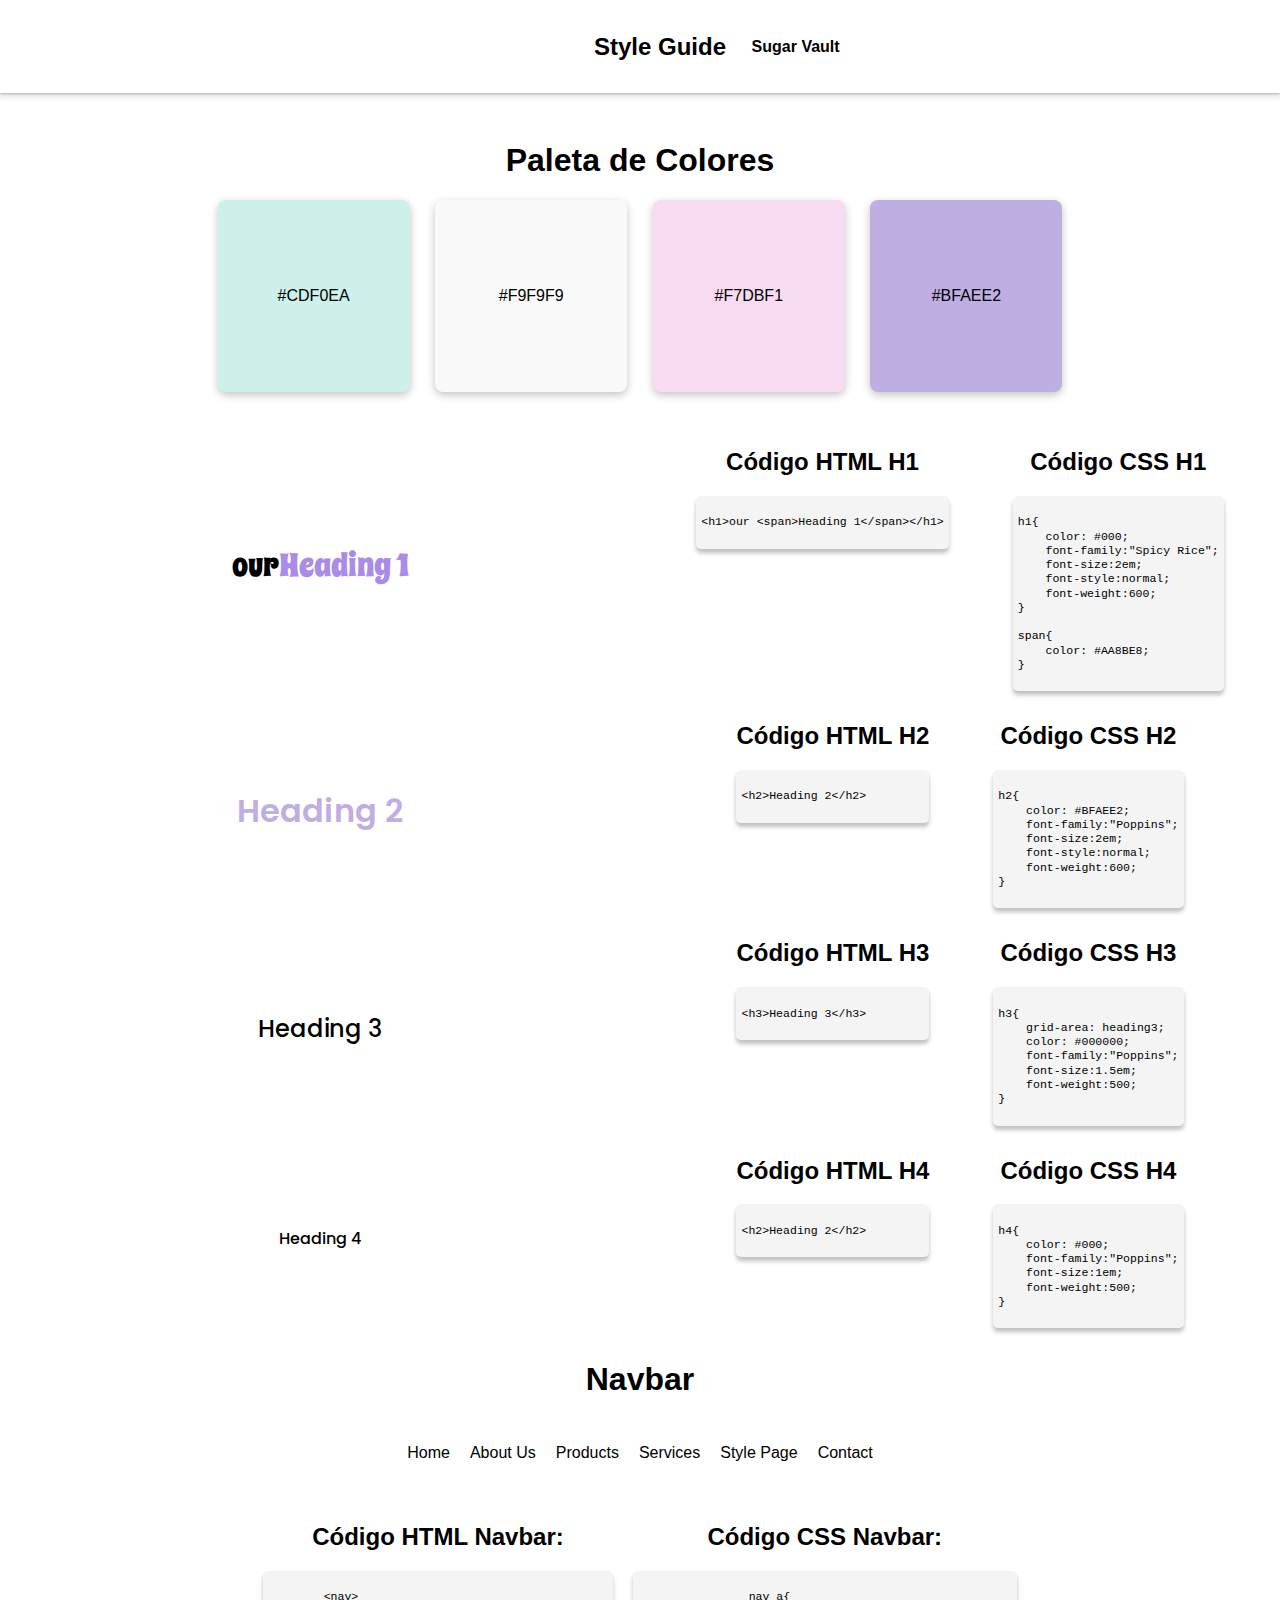
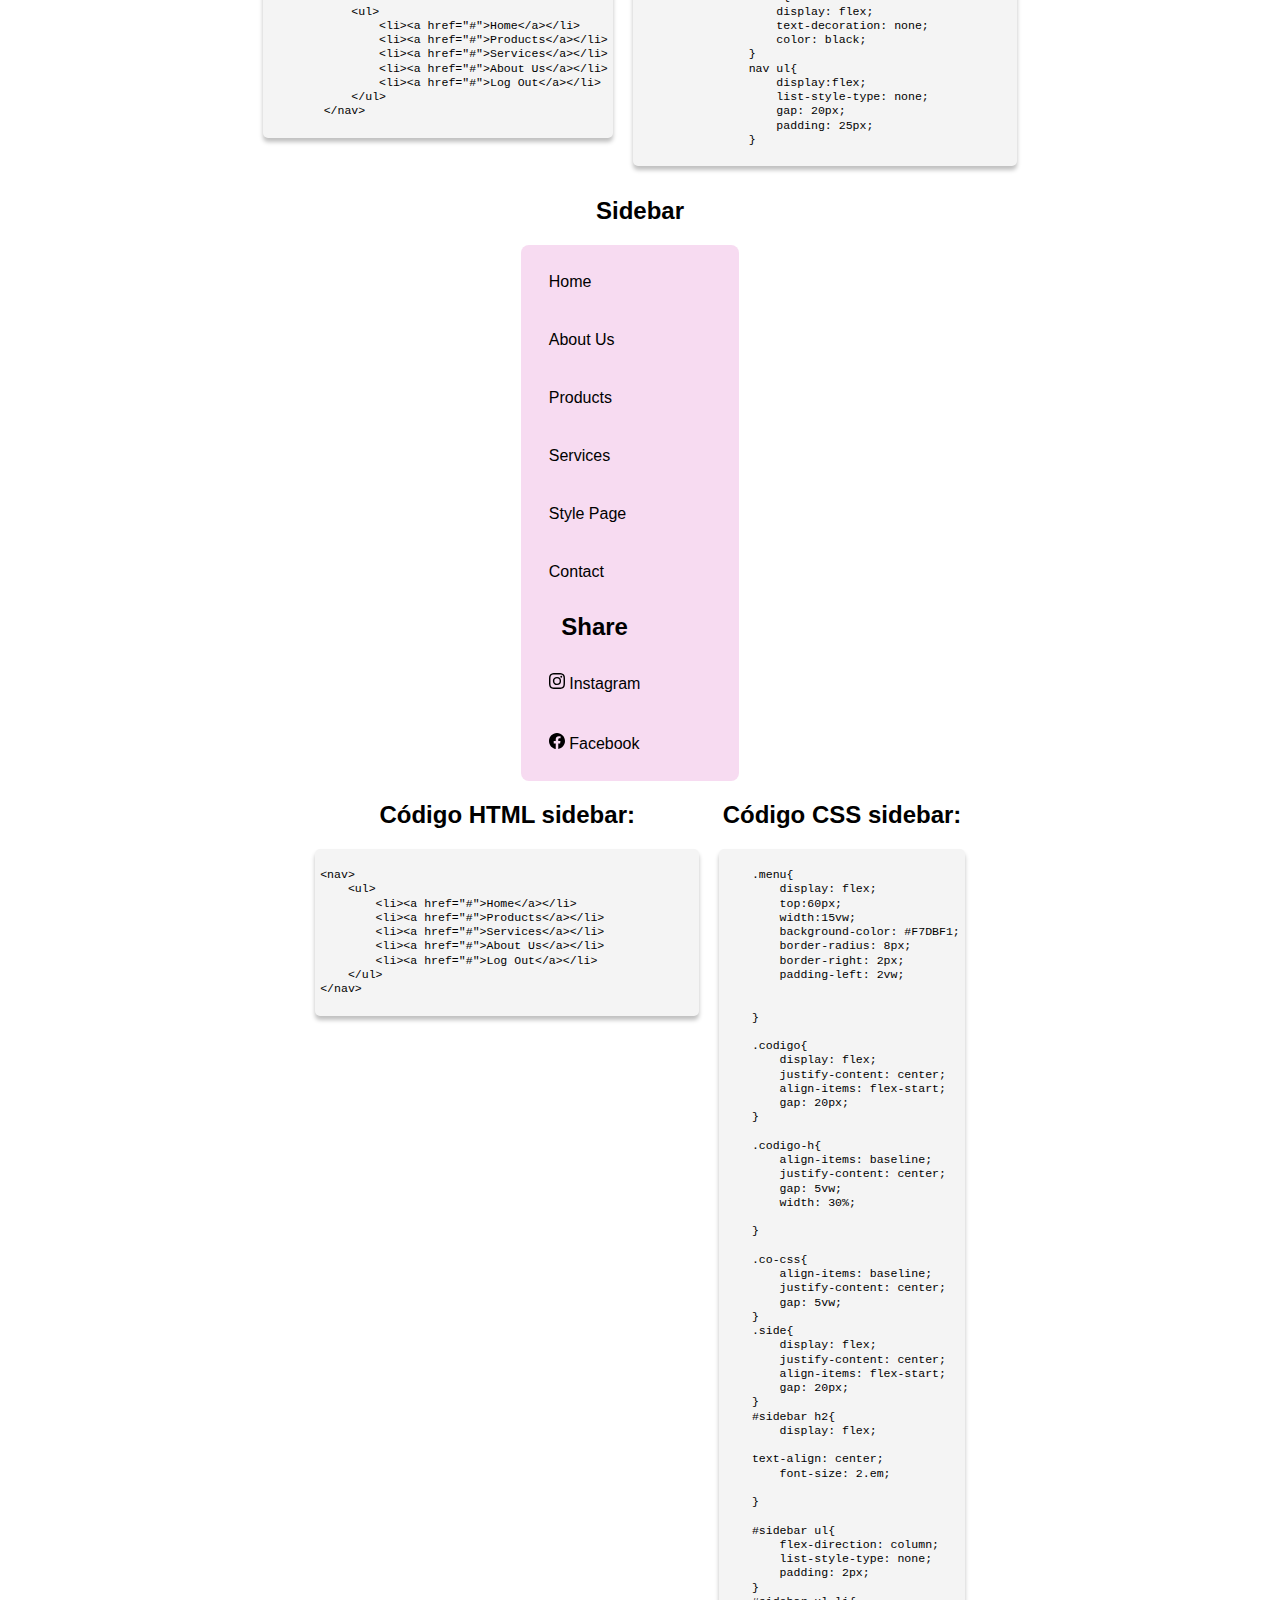
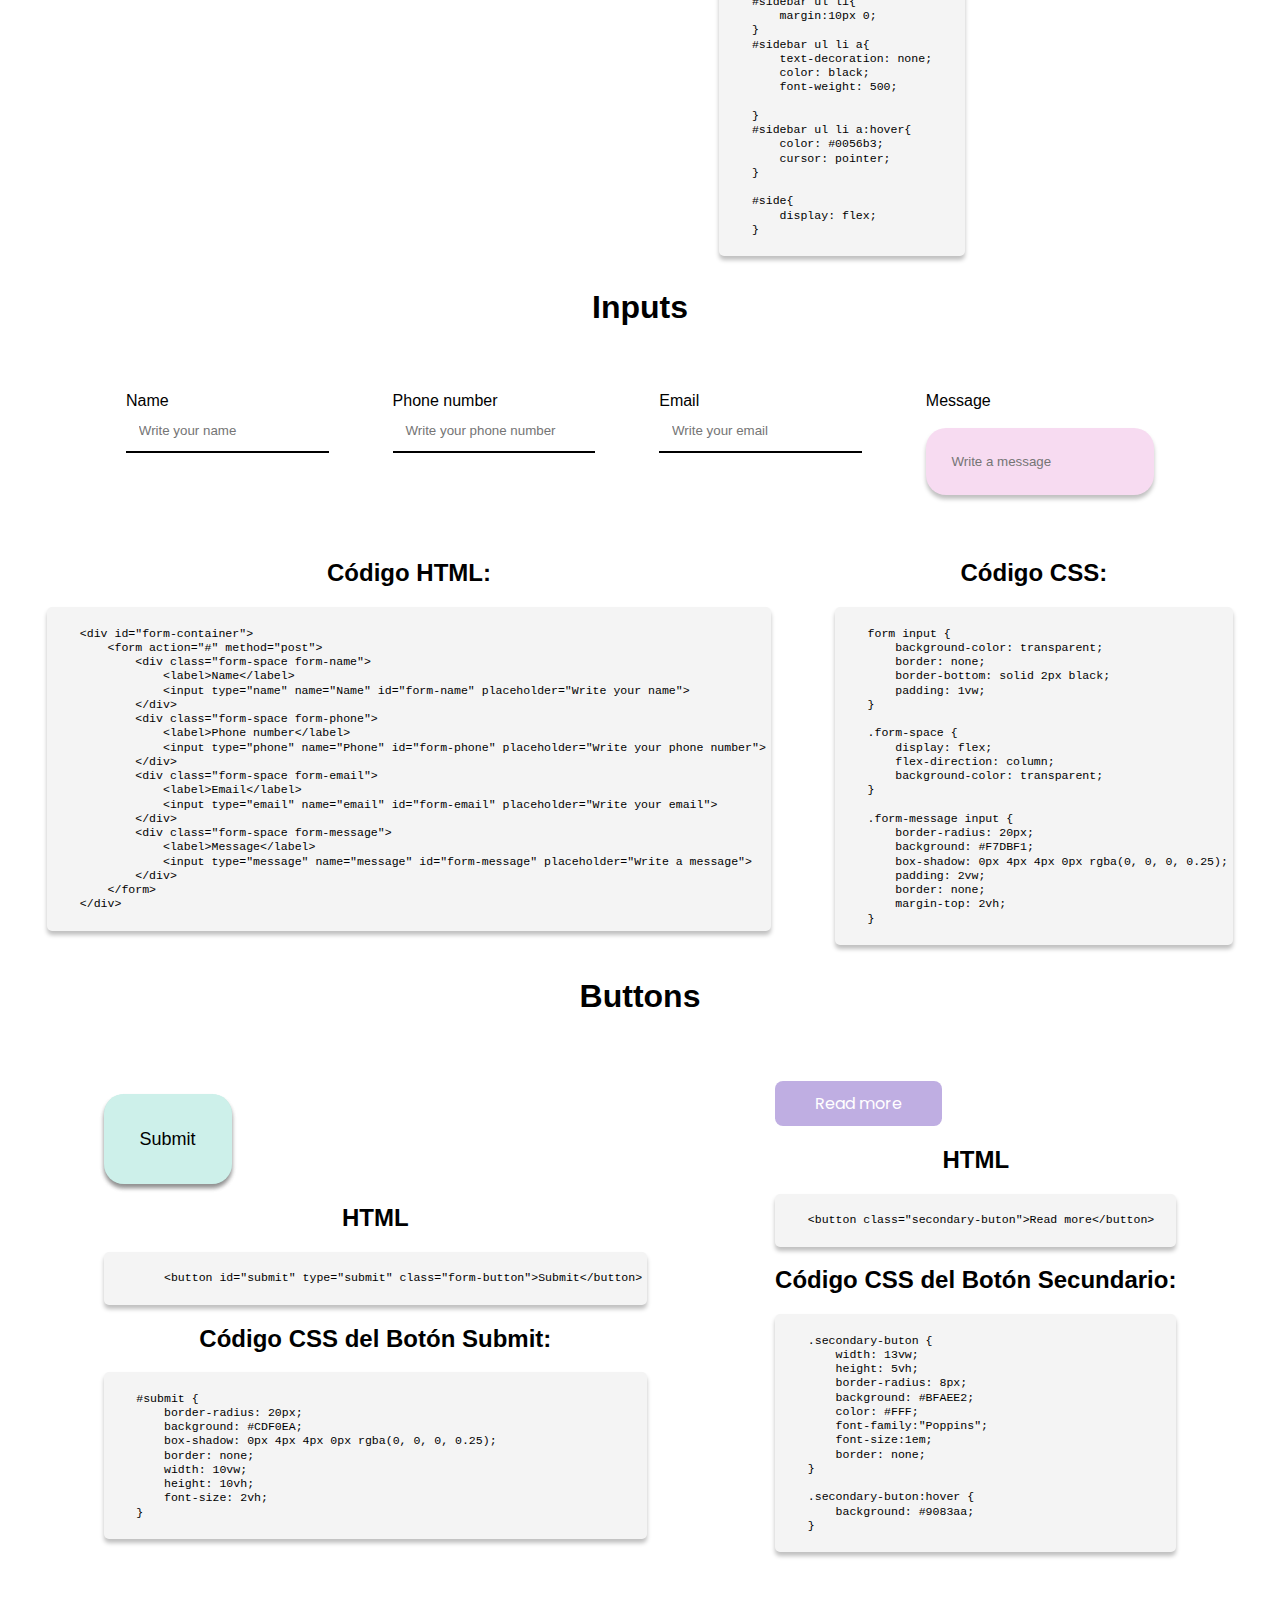
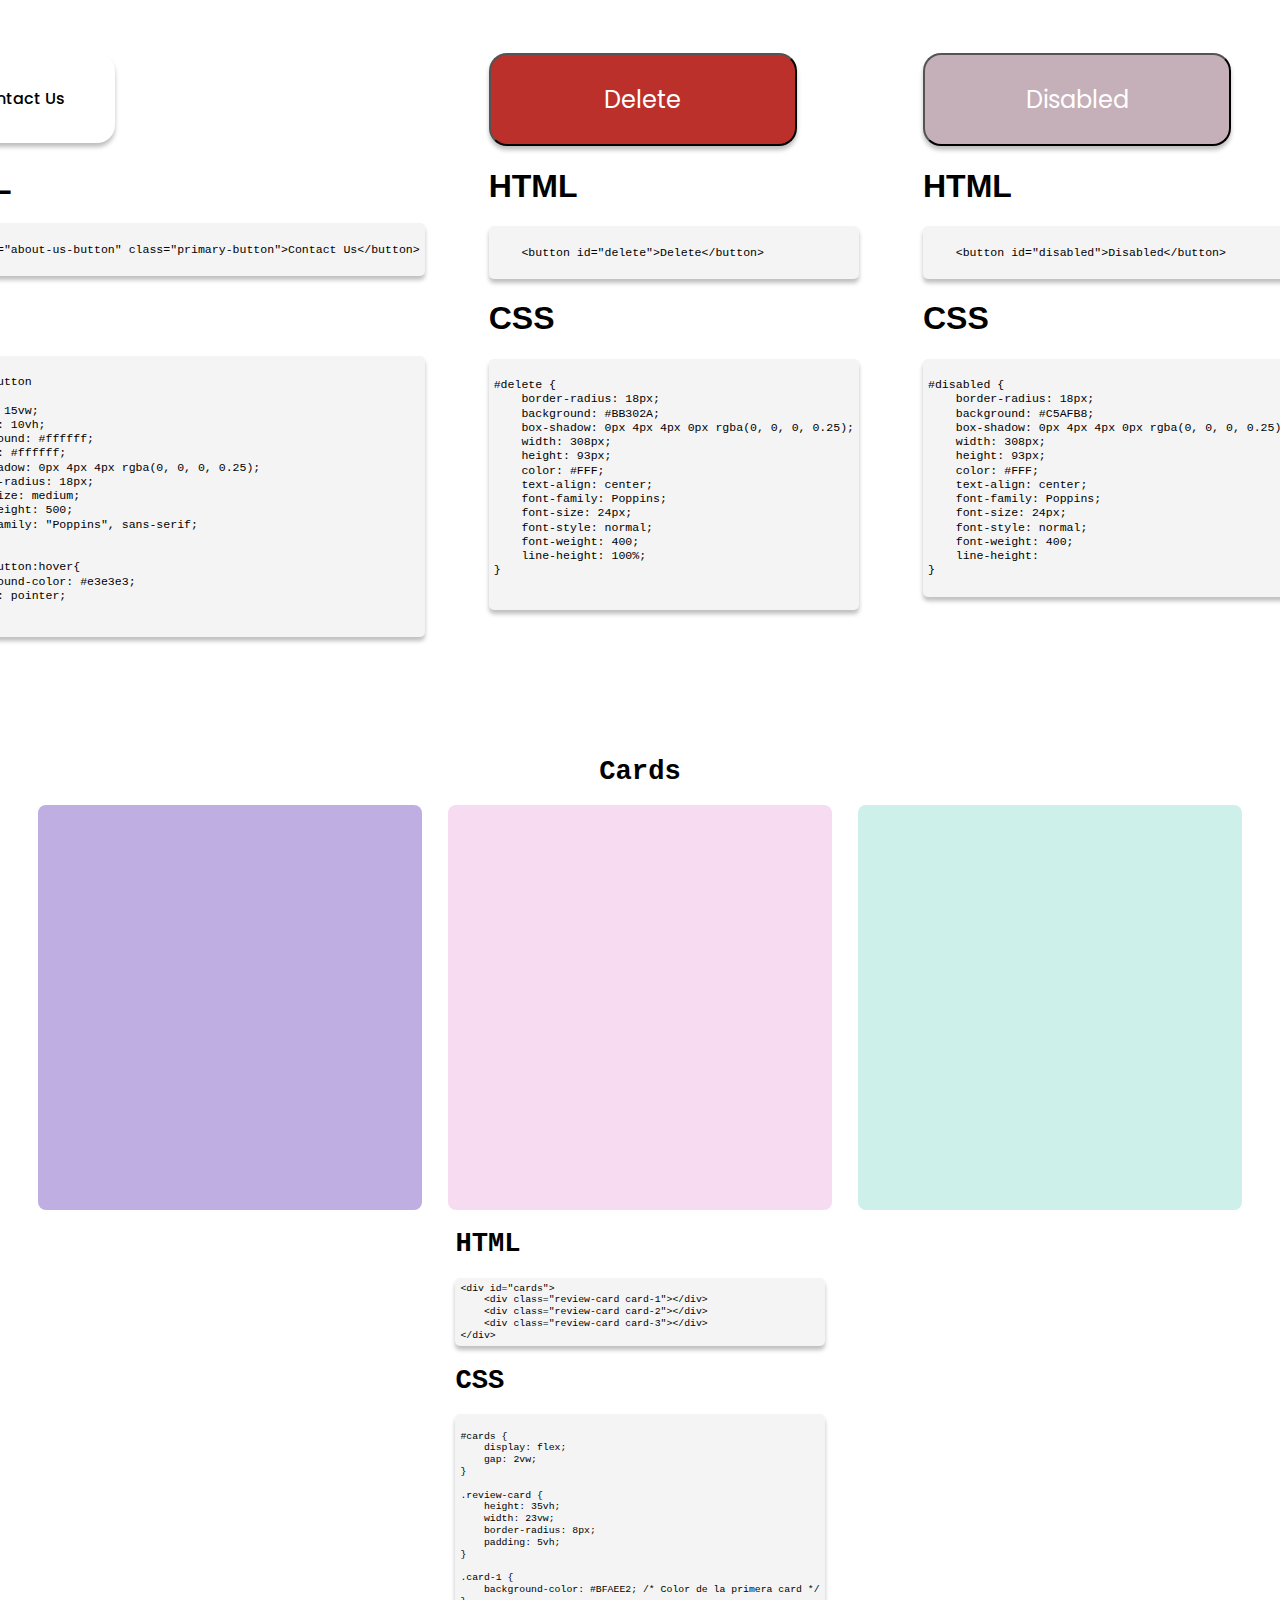
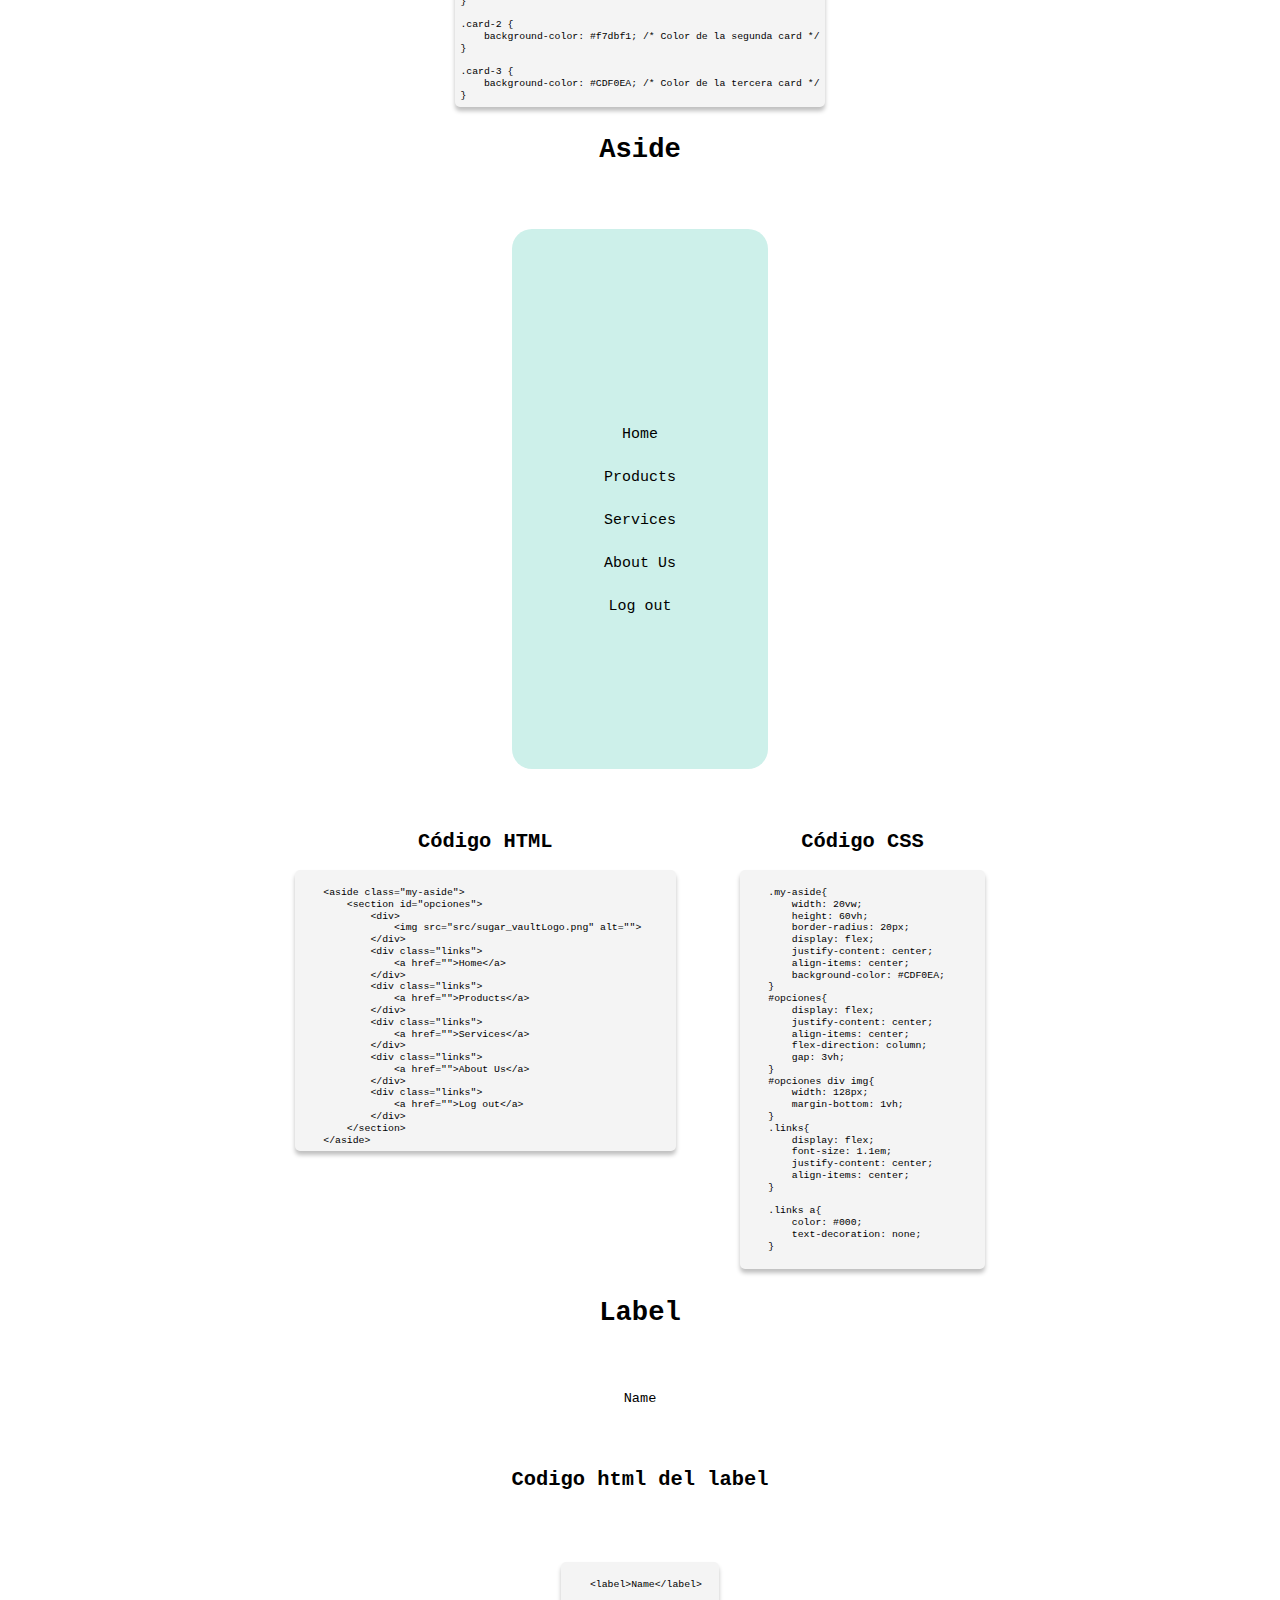
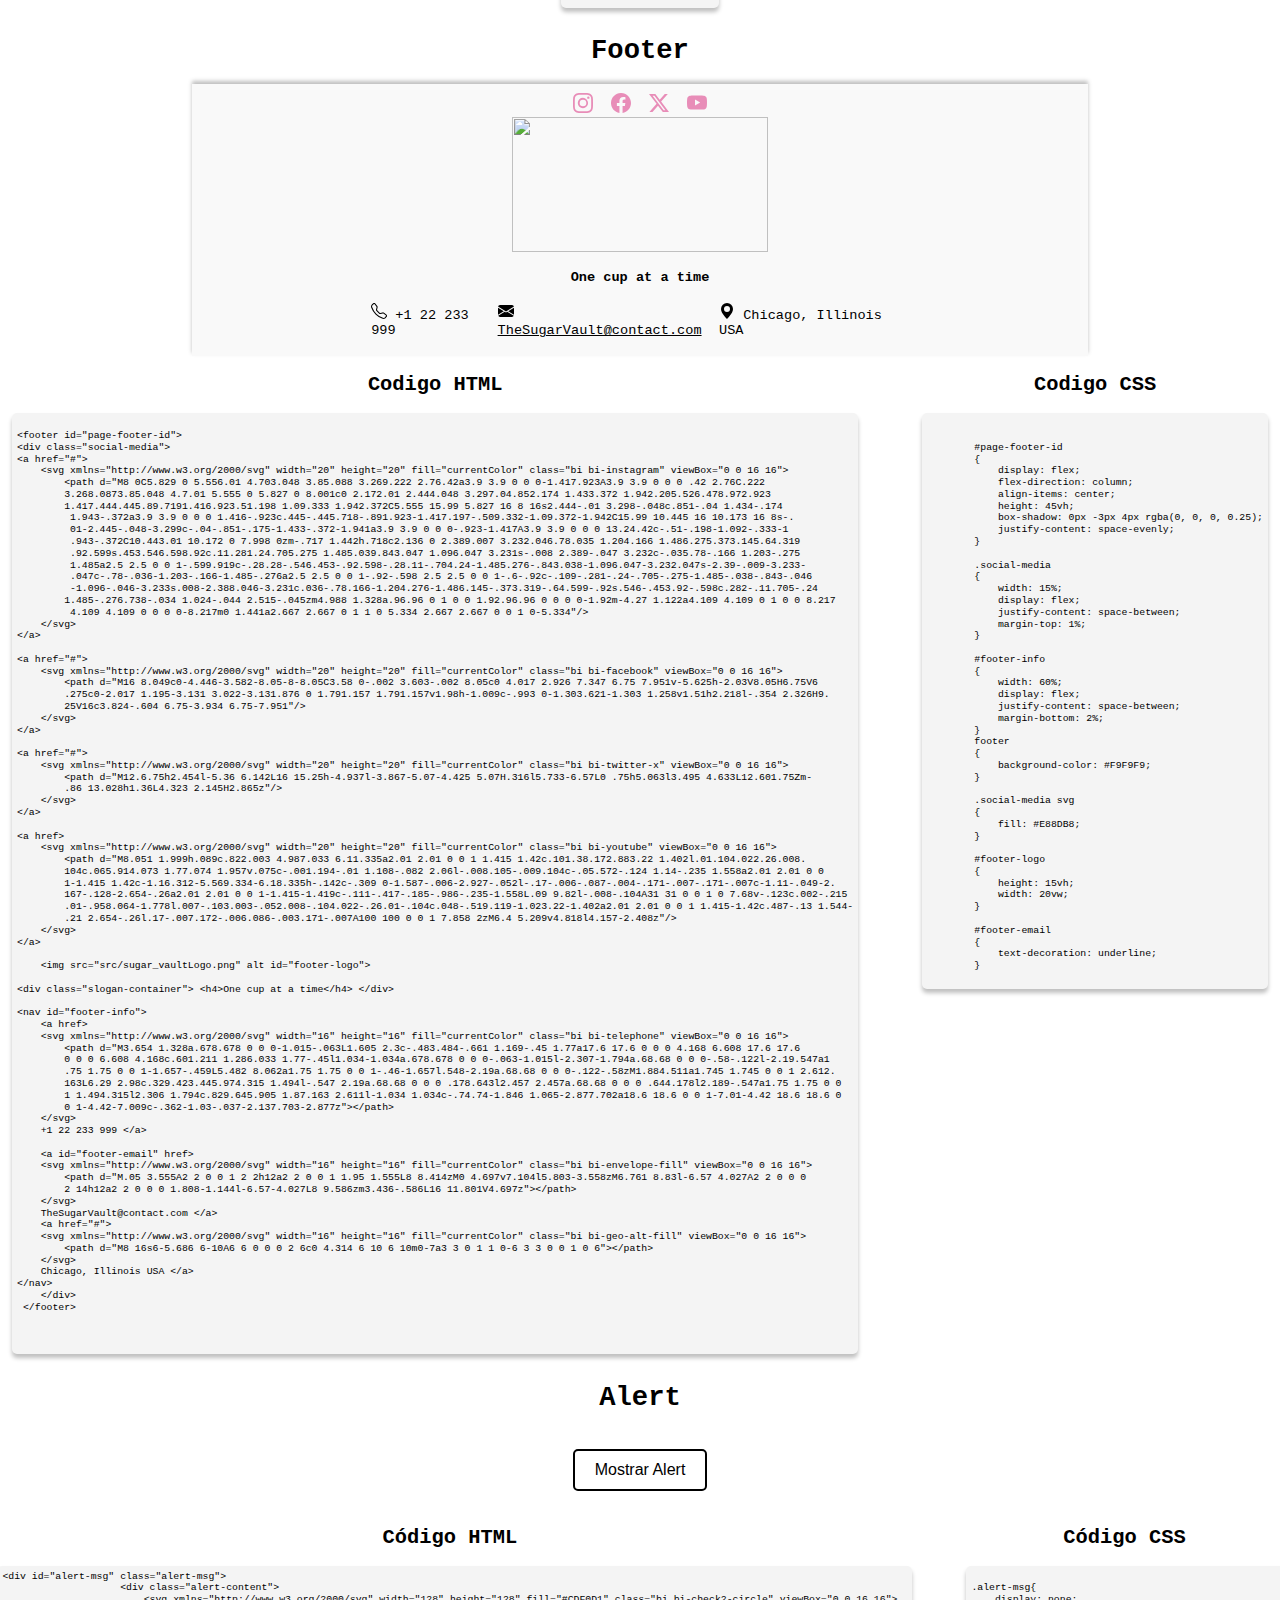
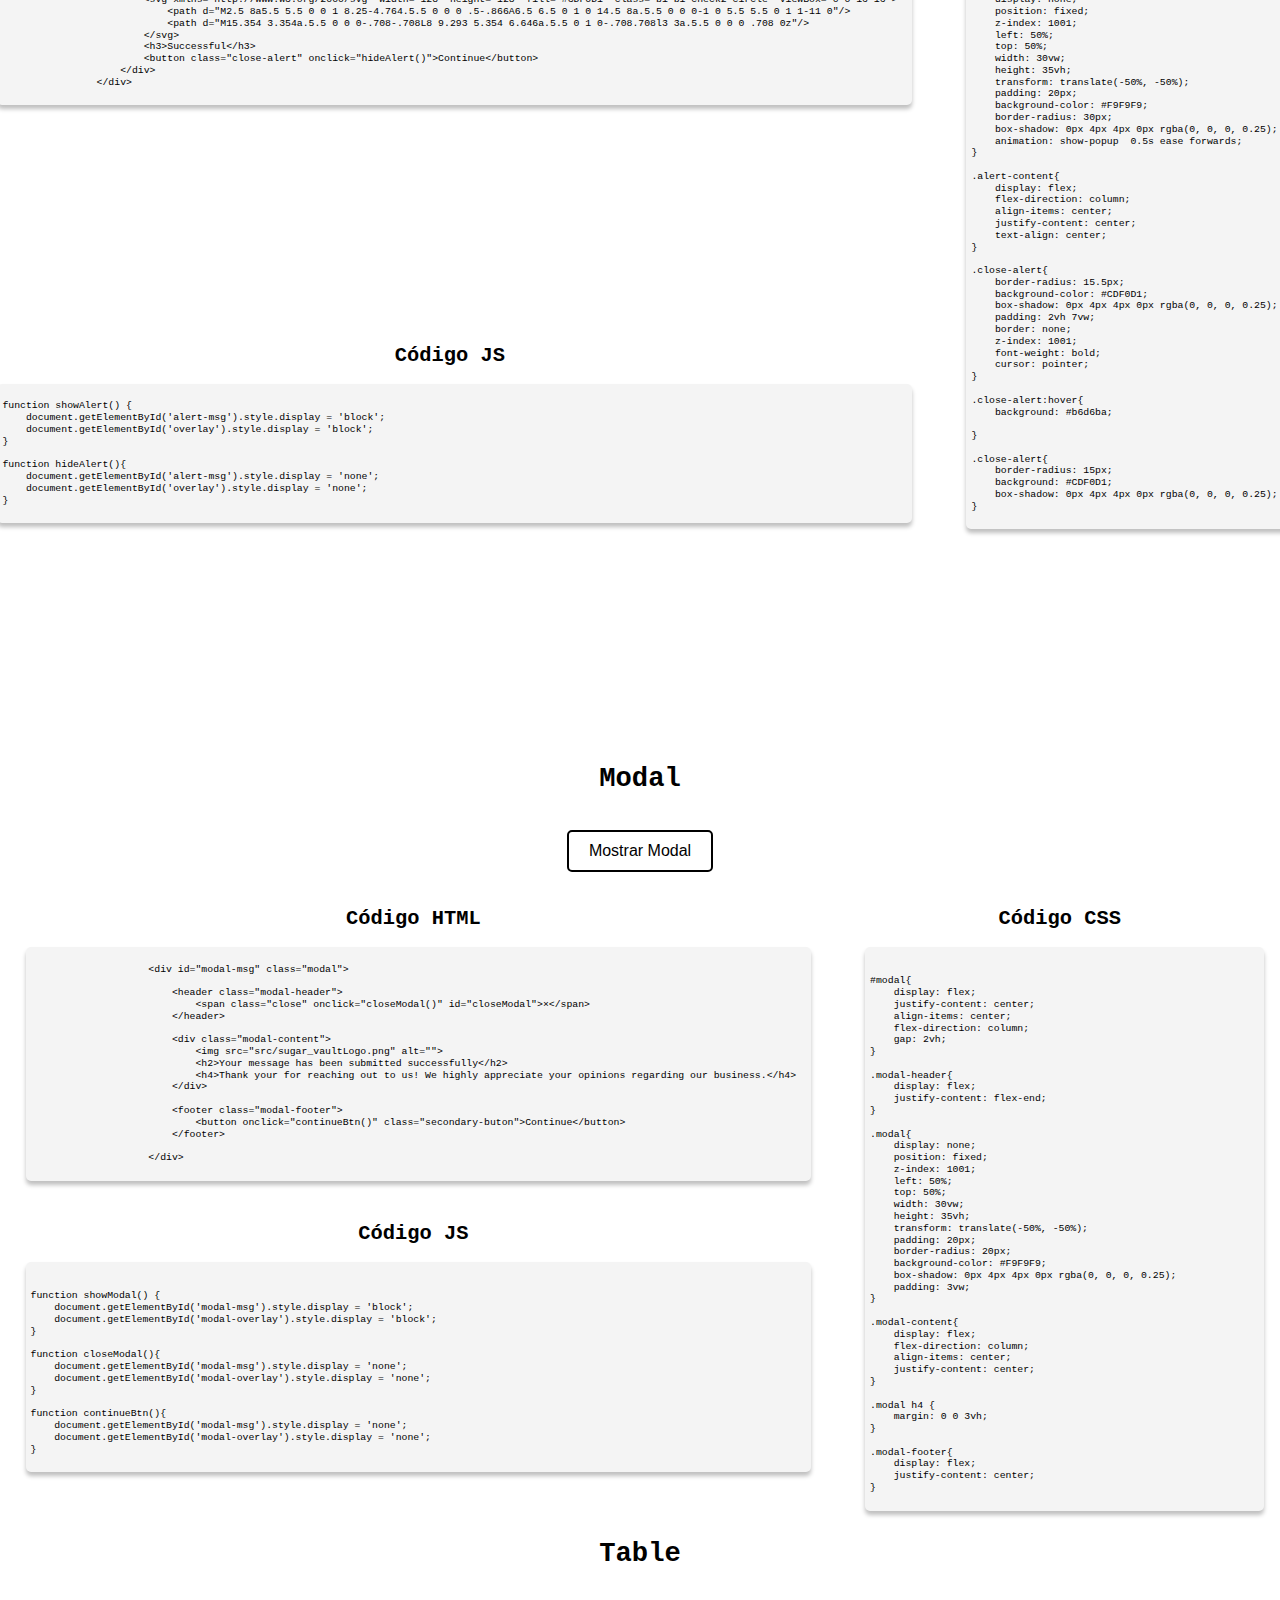
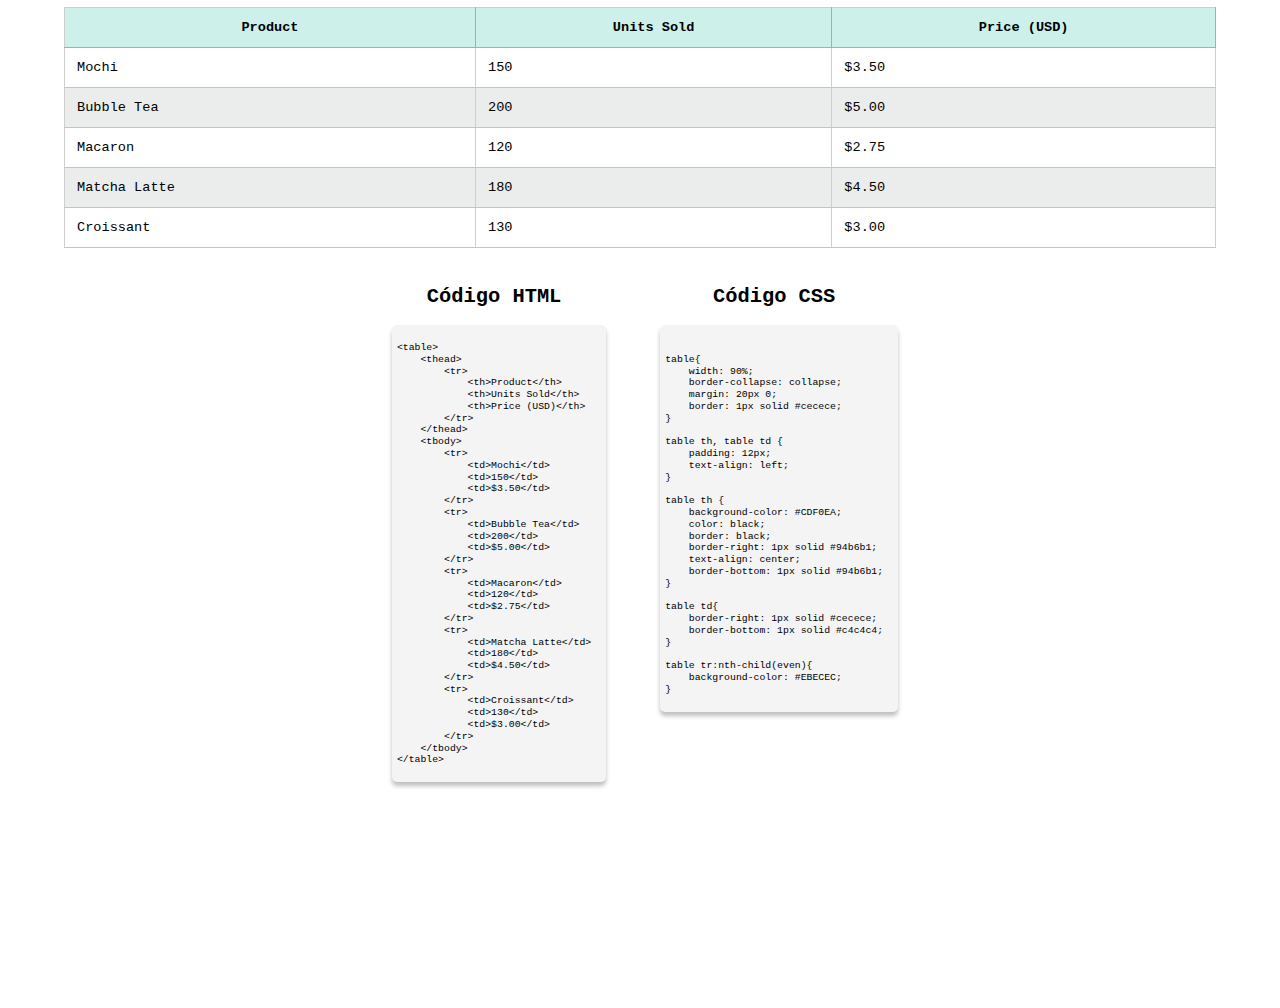
==== commit 2f1a8f08: "title services + nav links" ====
--- a/stylepage.html
+++ b/stylepage.html
@@ -464,6 +464,11 @@
     font-size: medium;
     font-weight: 500;
     font-family: &quot;Poppins&quot;, sans-serif;
+}
+
+.primary-button:hover{
+    background-color: #e3e3e3;
+    cursor: pointer;
 }
                         </code></pre> 
                 </div> 
--- a/styles/styleguide.css
+++ b/styles/styleguide.css
@@ -167,6 +167,12 @@
     font-weight: 500;
     font-family: "Poppins", sans-serif;
 }
+
+.primary-button:hover{
+    background-color: #e3e3e3;
+    cursor: pointer;
+}
+
 #delete{
     border-radius: 18px;
     background: #BB302A;
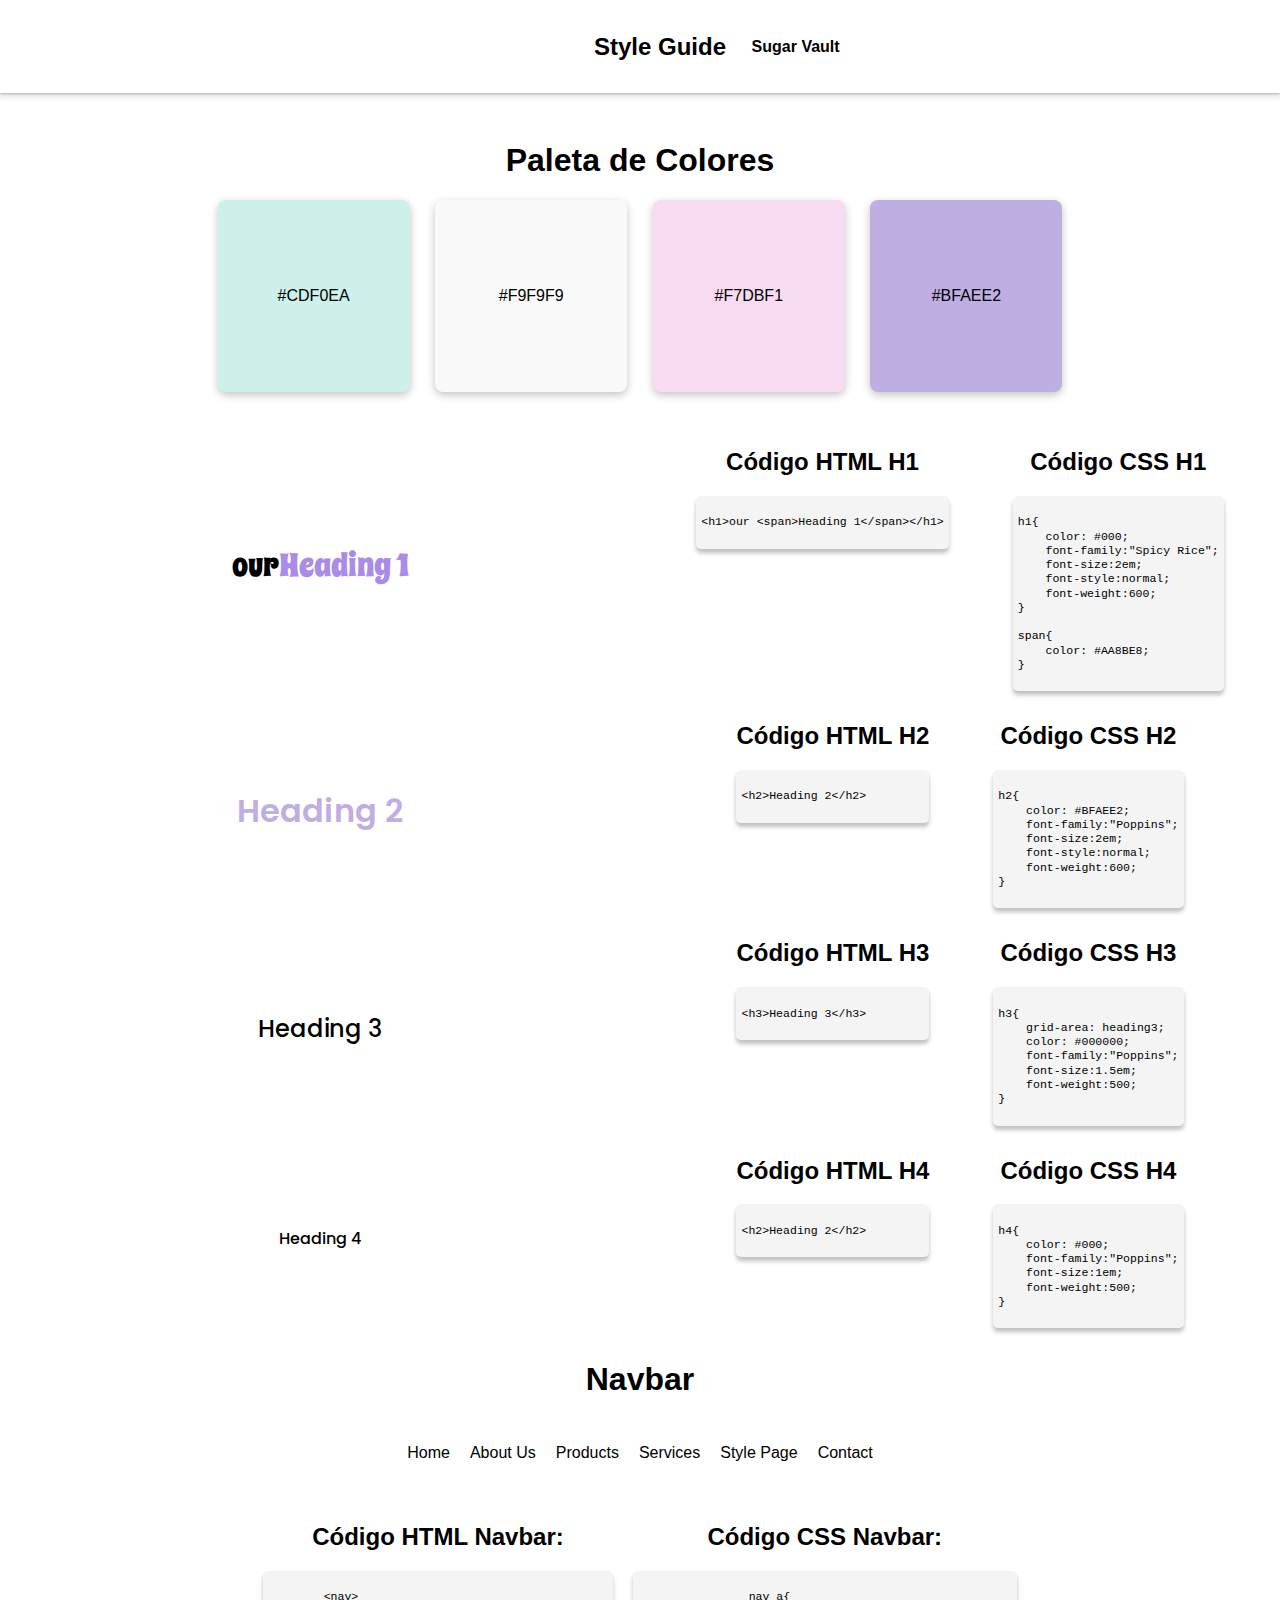
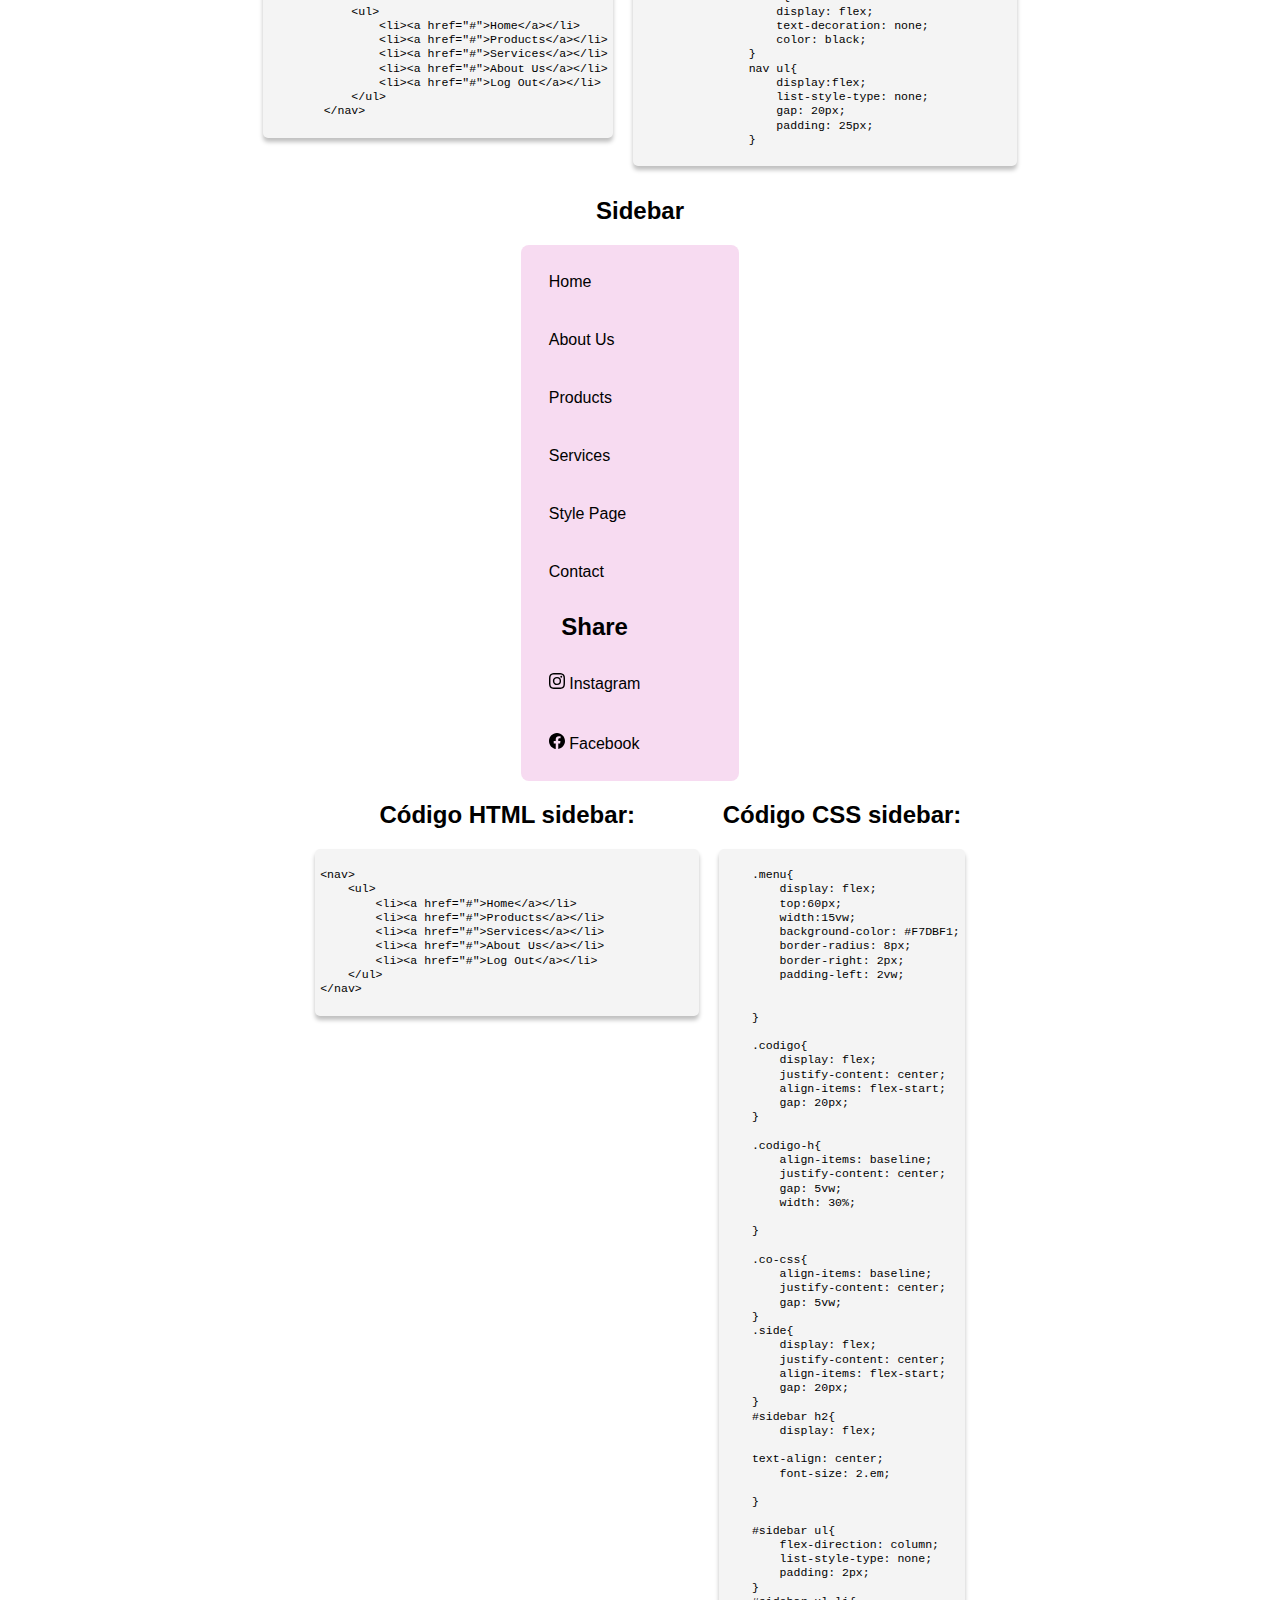
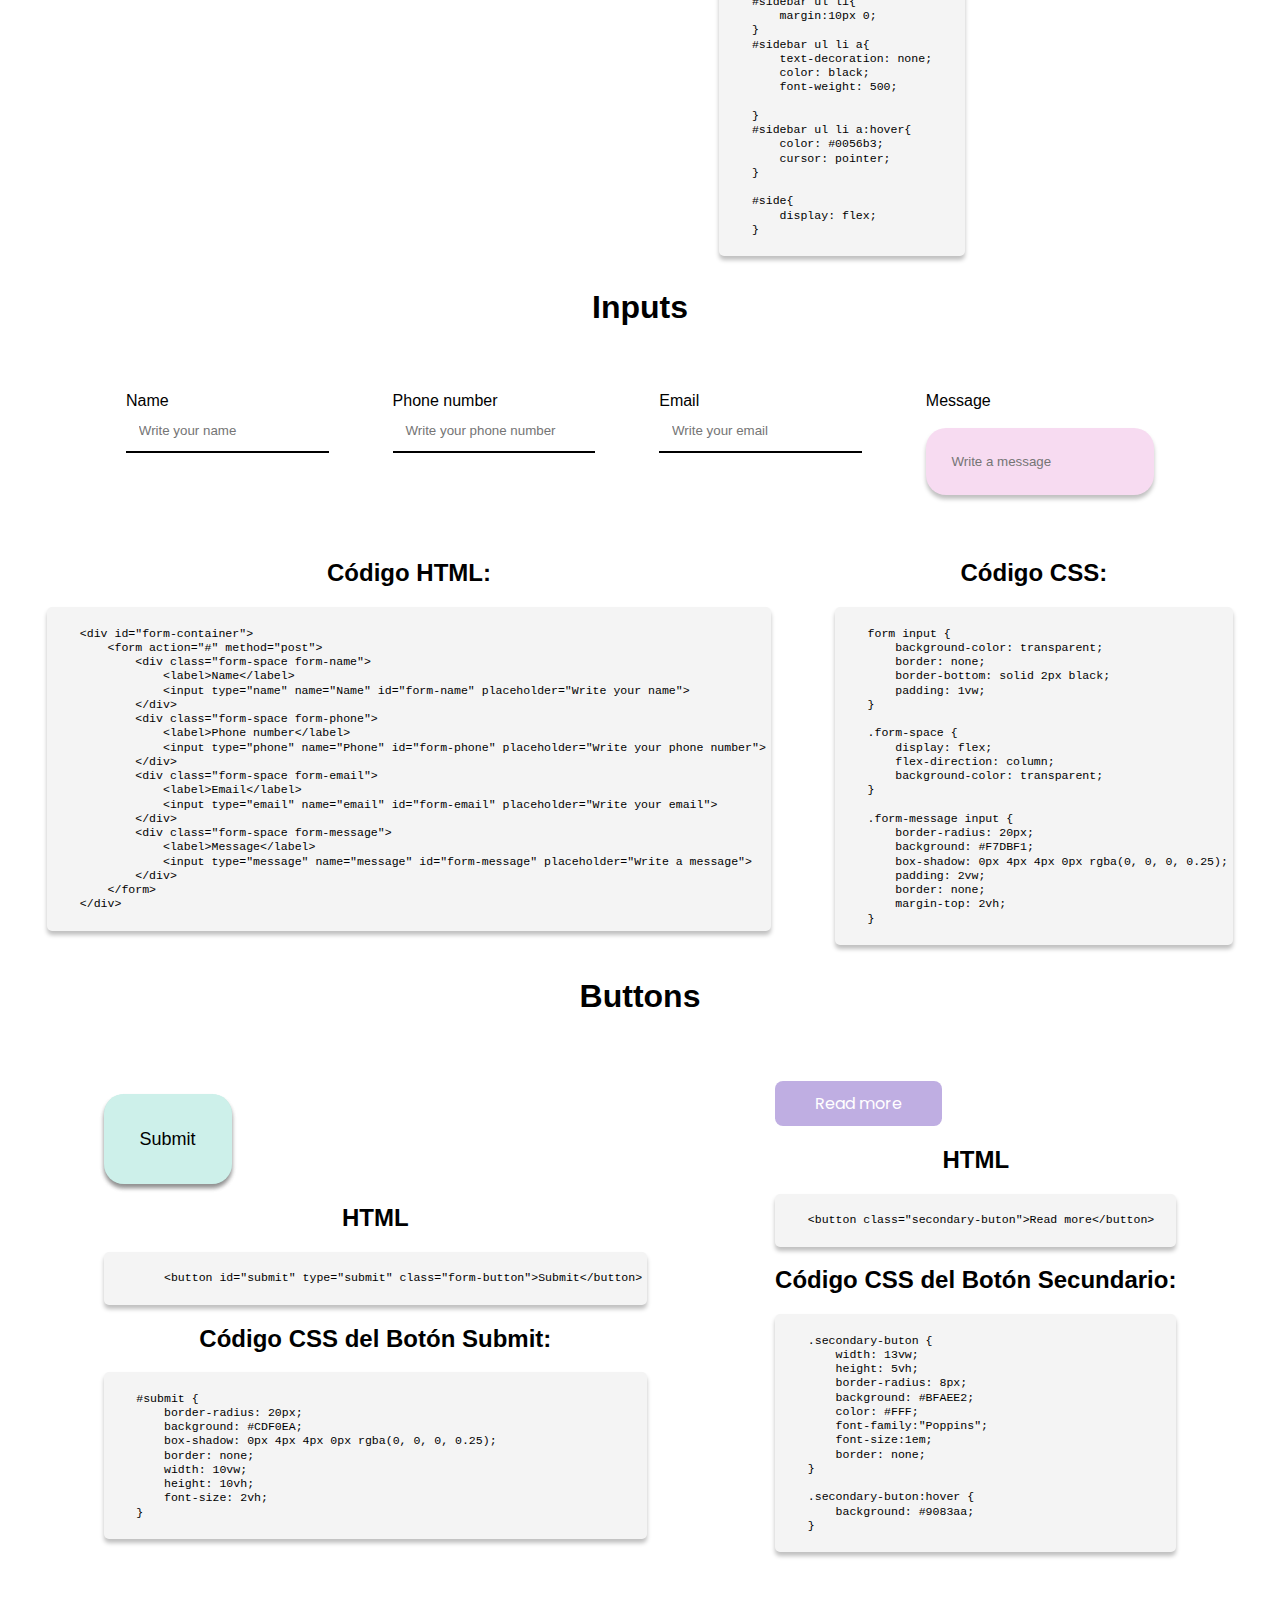
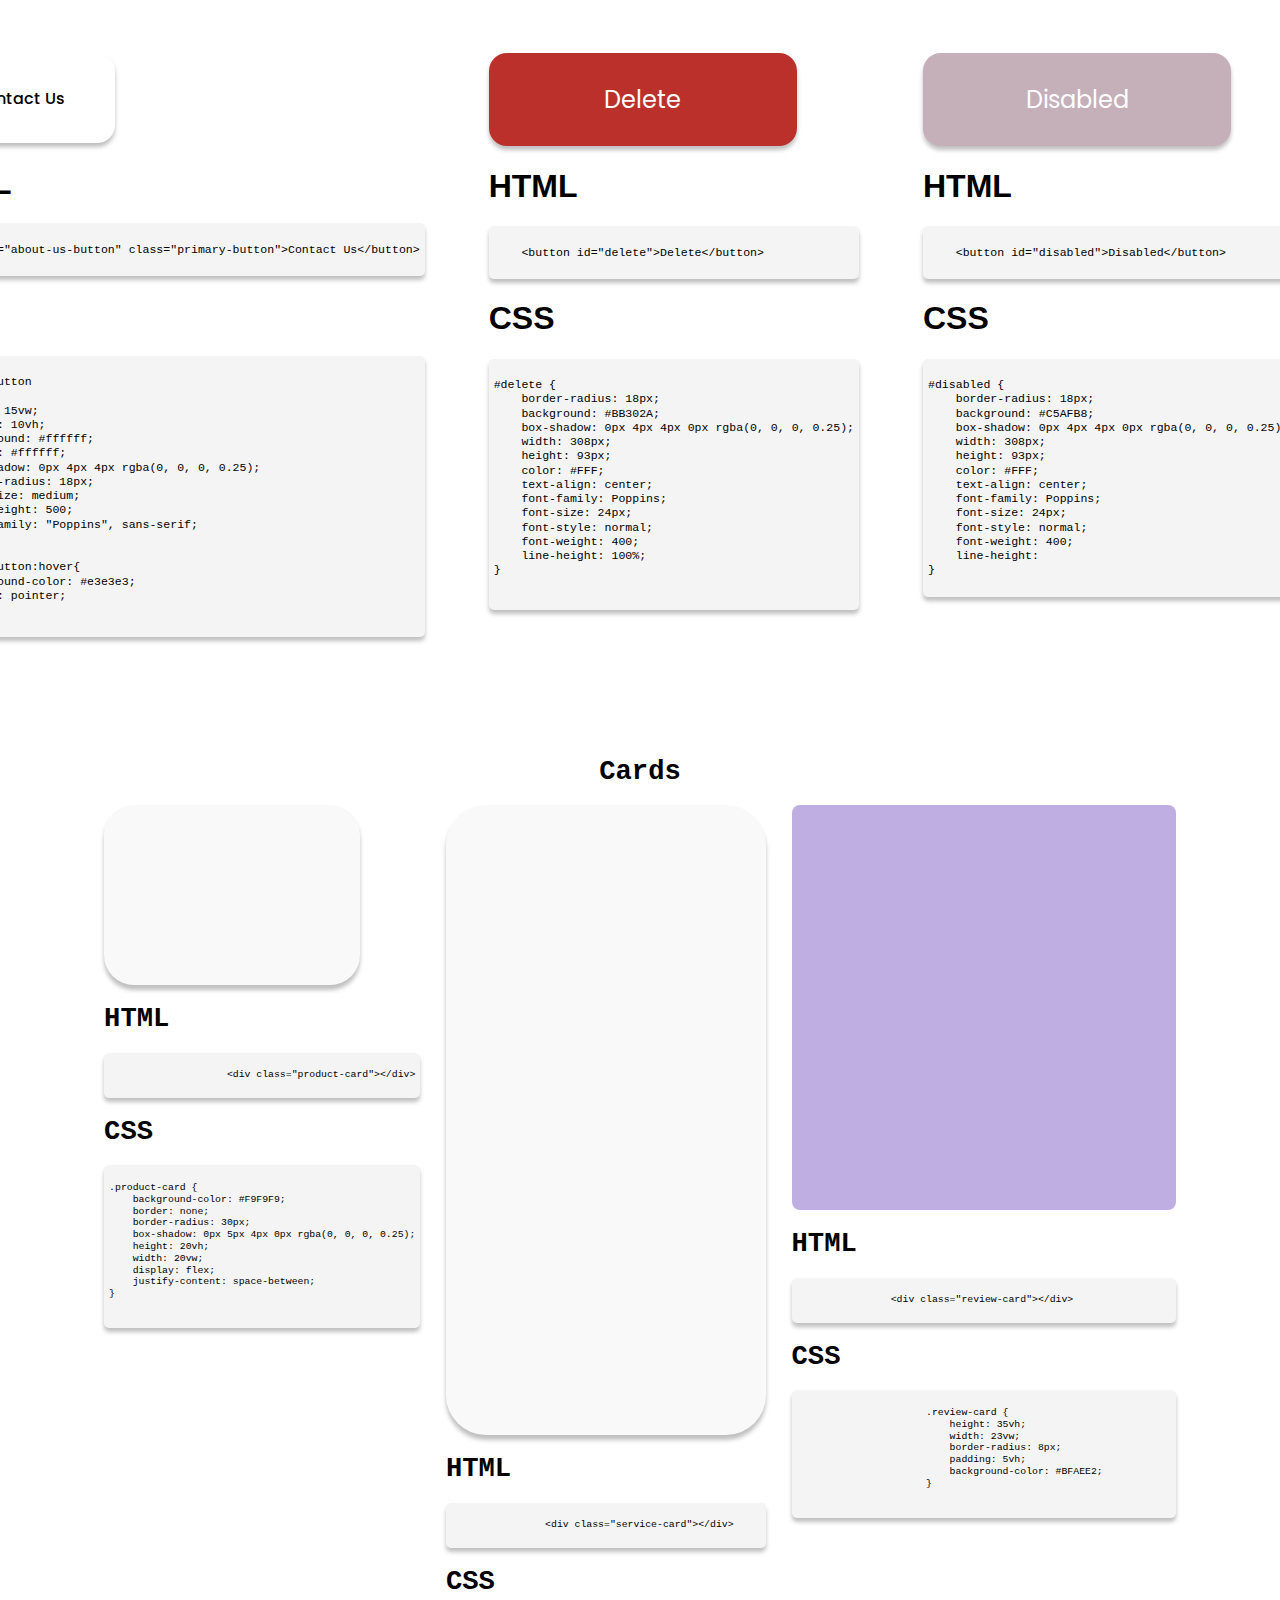
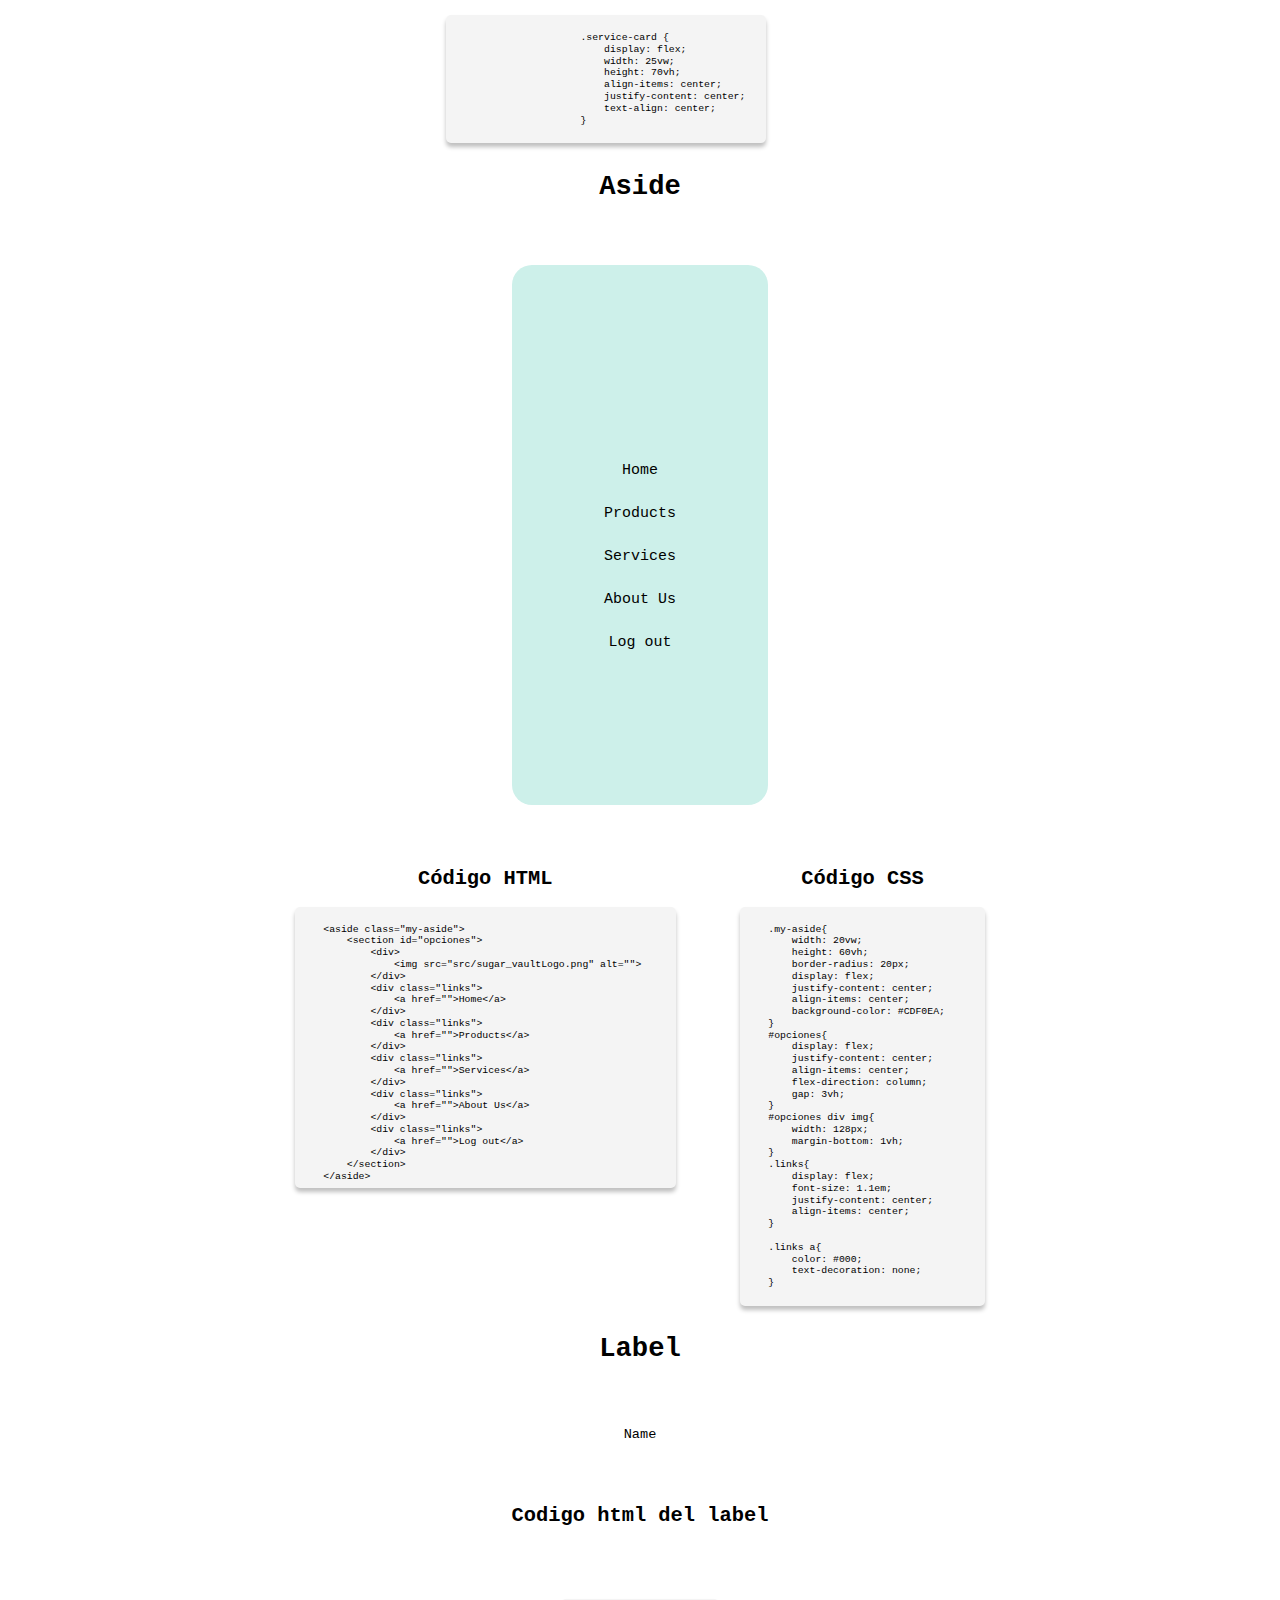
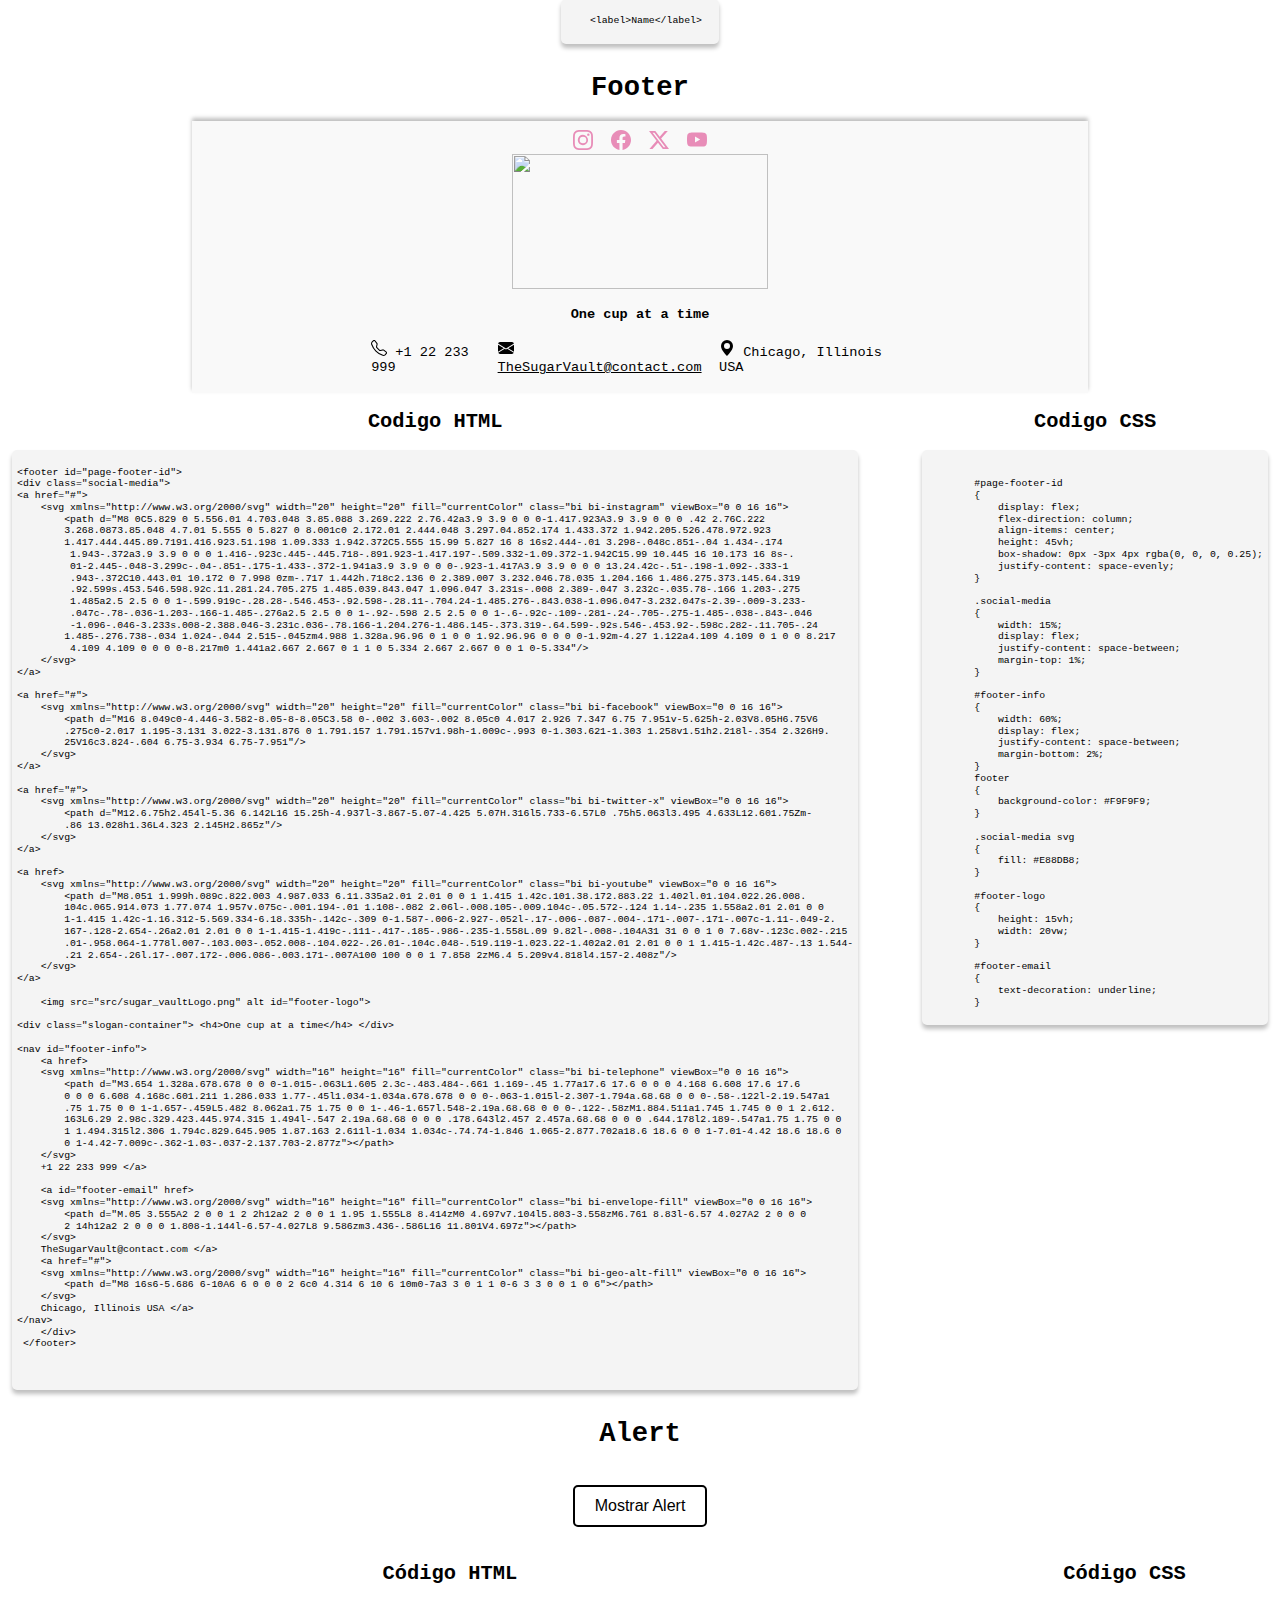
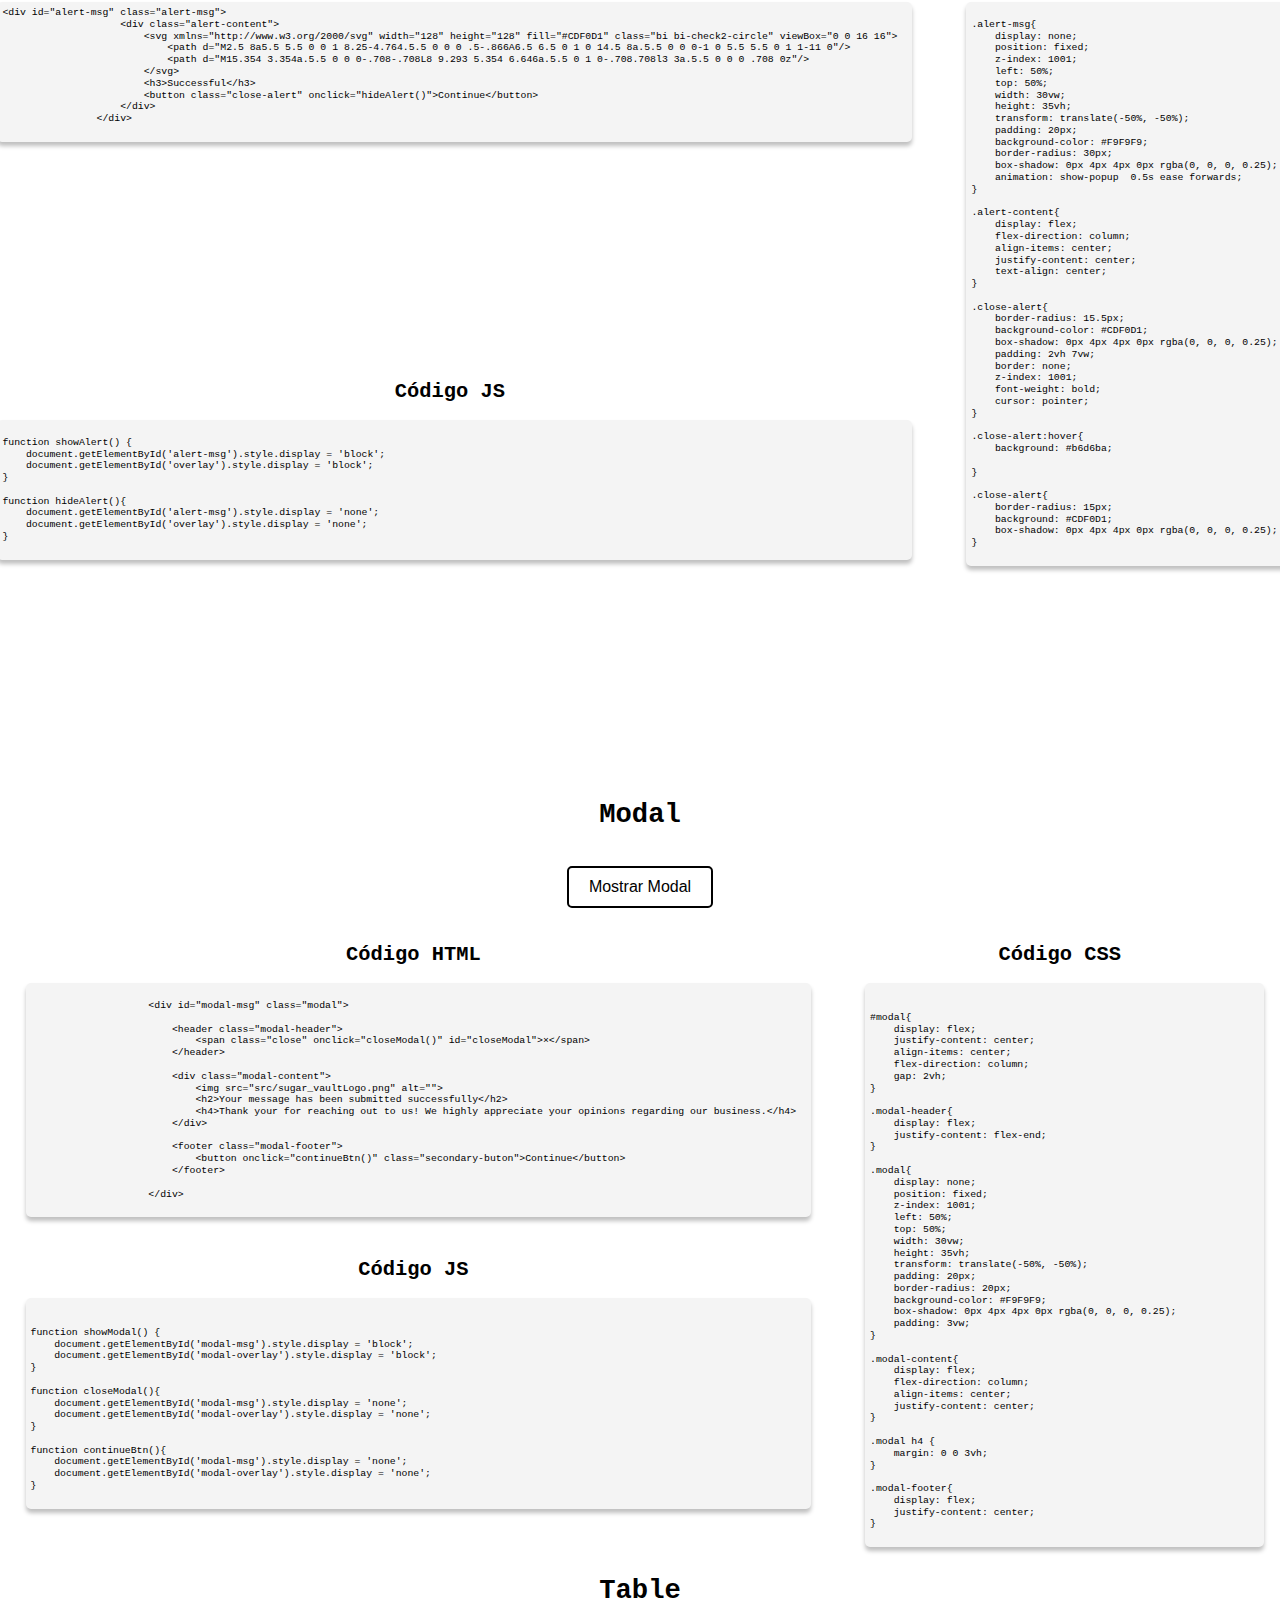
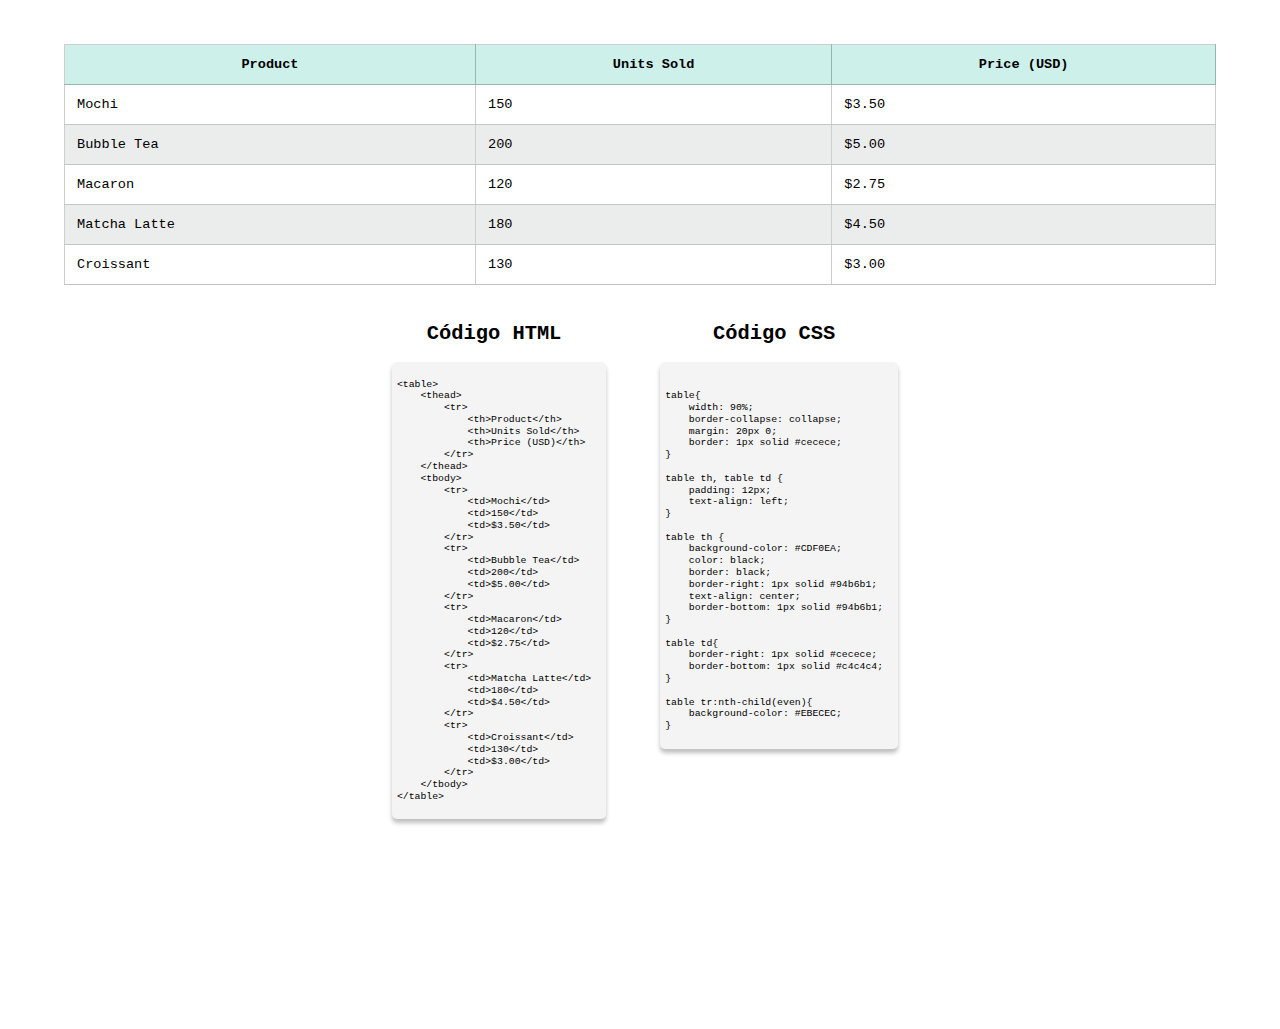
==== commit 21d4f215: "Merge branch 'main' into Dani-features" ====
--- a/stylepage.html
+++ b/stylepage.html
@@ -527,45 +527,69 @@
     <section id="card-section">
         <h1>Cards</h1>
         <div id="cards">
-            <div class="review-card card-1"></div>
-            <div class="review-card card-2"></div>
-            <div class="review-card card-3"></div>
-        </div>
-        <div>
-            <h1>HTML</h1>
-<pre><code>&lt;div id="cards"&gt;
-    &lt;div class="review-card card-1"&gt;&lt;/div&gt;
-    &lt;div class="review-card card-2"&gt;&lt;/div&gt;
-    &lt;div class="review-card card-3"&gt;&lt;/div&gt;
-&lt;/div&gt;
-</code></pre>
-            <h1>CSS</h1>
-            <pre><code>
-#cards {
+            <div>
+                <div class="product-card"></div>
+                <h1>HTML</h1>
+                <pre><code>
+                    &lt;div class="product-card"&gt;&lt;/div&gt;
+                </code></pre>
+                <h1>CSS</h1>
+                <pre>
+                    <code>
+.product-card {
+    background-color: #F9F9F9;
+    border: none;
+    border-radius: 30px;
+    box-shadow: 0px 5px 4px 0px rgba(0, 0, 0, 0.25);
+    height: 20vh;
+    width: 20vw;
     display: flex;
-    gap: 2vw;
-}
-            
-.review-card {
-    height: 35vh;
-    width: 23vw;
-    border-radius: 8px;
-    padding: 5vh;
-}
-            
-.card-1 {
-    background-color: #BFAEE2; /* Color de la primera card */
-}
-            
-.card-2 {
-    background-color: #f7dbf1; /* Color de la segunda card */
-}
-            
-.card-3 {
-    background-color: #CDF0EA; /* Color de la tercera card */
-}</code></pre>
-            
-        </div>
+    justify-content: space-between;
+}
+                    </code>
+                  </pre>
+
+            </div>
+            <div>
+                <div class="service-card"></div>
+                <h1>HTML</h1>
+                <pre><code>
+                &lt;div class="service-card"&gt;&lt;/div&gt;
+                </code></pre>
+                <h1>CSS</h1>
+                <pre><code>
+                      .service-card {
+                          display: flex;
+                          width: 25vw;
+                          height: 70vh;
+                          align-items: center;
+                          justify-content: center;
+                          text-align: center;
+                      }
+                    </code></pre>
+            </div>
+            <div>
+                <div class="review-card"></div>
+                <h1>HTML</h1>
+                <pre><code>
+                &lt;div class="review-card"&gt;&lt;/div&gt;
+                </code></pre>
+                <h1>CSS</h1>
+                <pre>
+                    <code>
+                      .review-card {
+                          height: 35vh;
+                          width: 23vw;
+                          border-radius: 8px;
+                          padding: 5vh;
+                          background-color: #BFAEE2;
+                      }
+                    </code>
+                  </pre>
+                  
+            </div>
+        </div>
+        
     </section>
     <section id="aside">
         <h1>Aside</h1>
--- a/styles/styleguide.css
+++ b/styles/styleguide.css
@@ -186,10 +186,12 @@
     font-style: normal;
     font-weight: 400;
     line-height: 100%;
+    border: none;
 }
 #disabled{
     border-radius: 18px;
     background: #C5AFB8;
+    border: none;
     box-shadow: 0px 4px 4px 0px rgba(0, 0, 0, 0.25);
     width: 308px;
     height: 93px;
@@ -211,24 +213,37 @@
     display: flex;
     gap: 2vw;
 }
+.product-card{
+    background-color: #F9F9F9;
+    border: none;
+    border-radius: 30px;
+    box-shadow: 0px 5px 4px 0px rgba(0, 0, 0, 0.25);
+    height: 20vh;
+    width: 20vw;
+    display: flex;
+    justify-content: space-between;
+}
+.service-card{
+    border-radius:40px;
+    background: #F9F9F9;
+    box-shadow: 0px 5px 4px 0px rgba(0, 0, 0, 0.25);
+    z-index: 1;
+}
+.service-card{
+    display: flex;
+    width: 25vw;
+    height: 70vh;
+    align-items: center;
+    justify-content: center;
+    text-align: center;
+}
 .review-card{
     height: 35vh;
     width: 23vw;
     border-radius: 8px;
     padding: 5vh;
-}
-.card-1 {
-    background-color: #BFAEE2; /* Color de la primera card */
-}
-
-.card-2 {
-    background-color: #f7dbf1; /* Color de la segunda card */
-}
-
-.card-3 {
-    background-color: #CDF0EA; /* Color de la tercera card */
-}
-
+    background-color: #BFAEE2;
+}
 #aside 
 {
     display: flex;
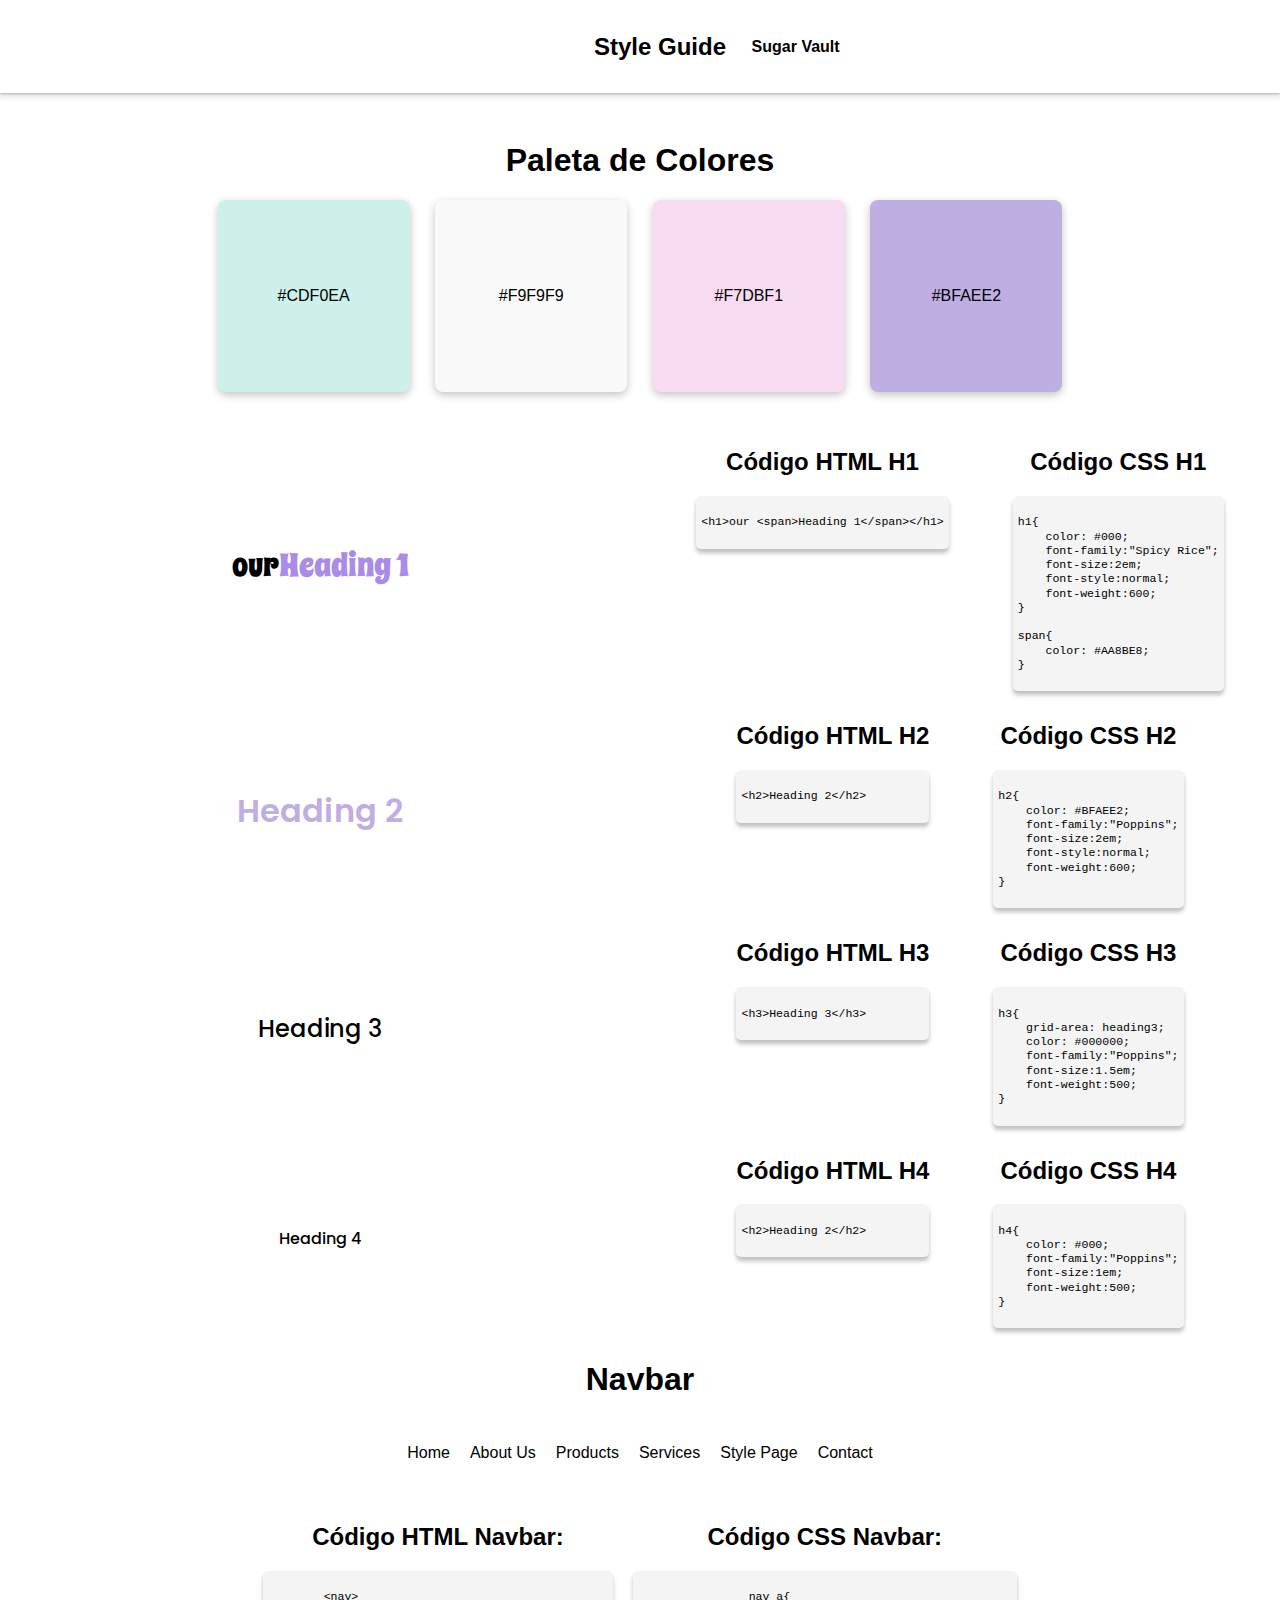
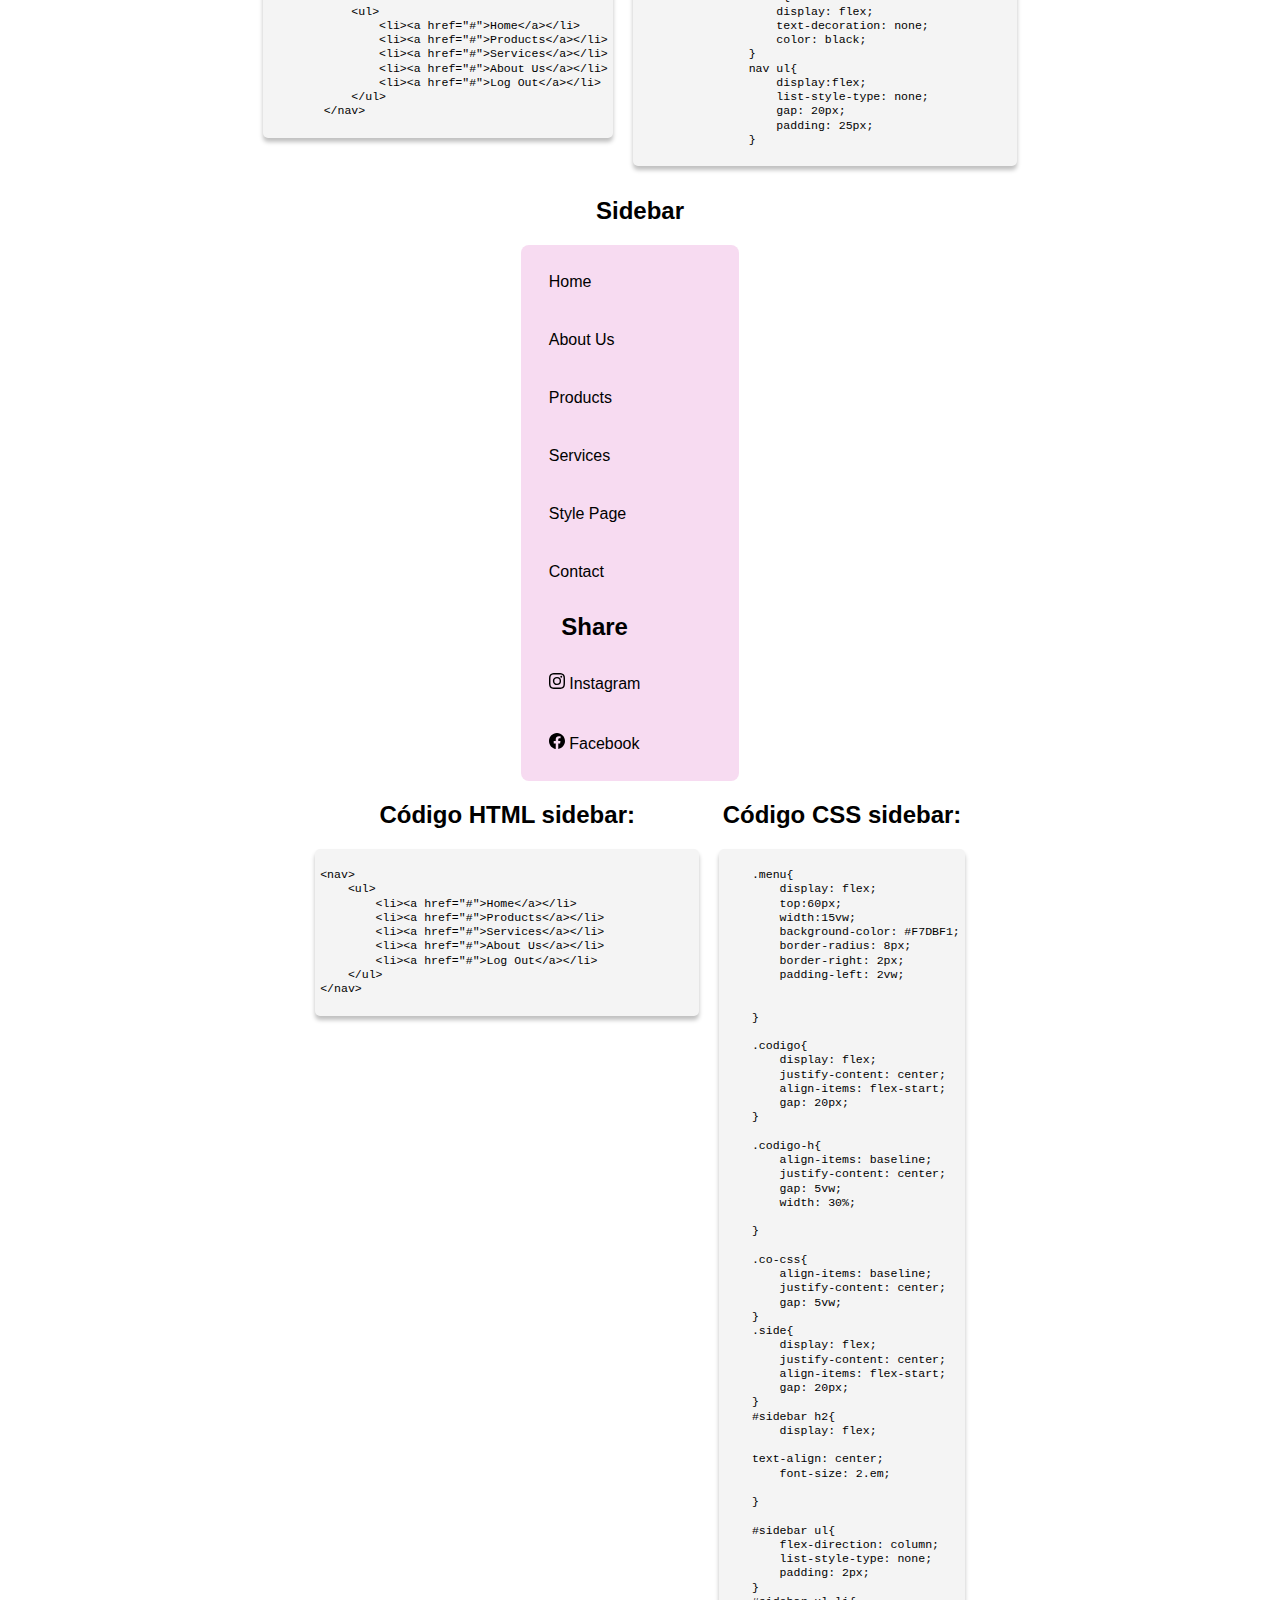
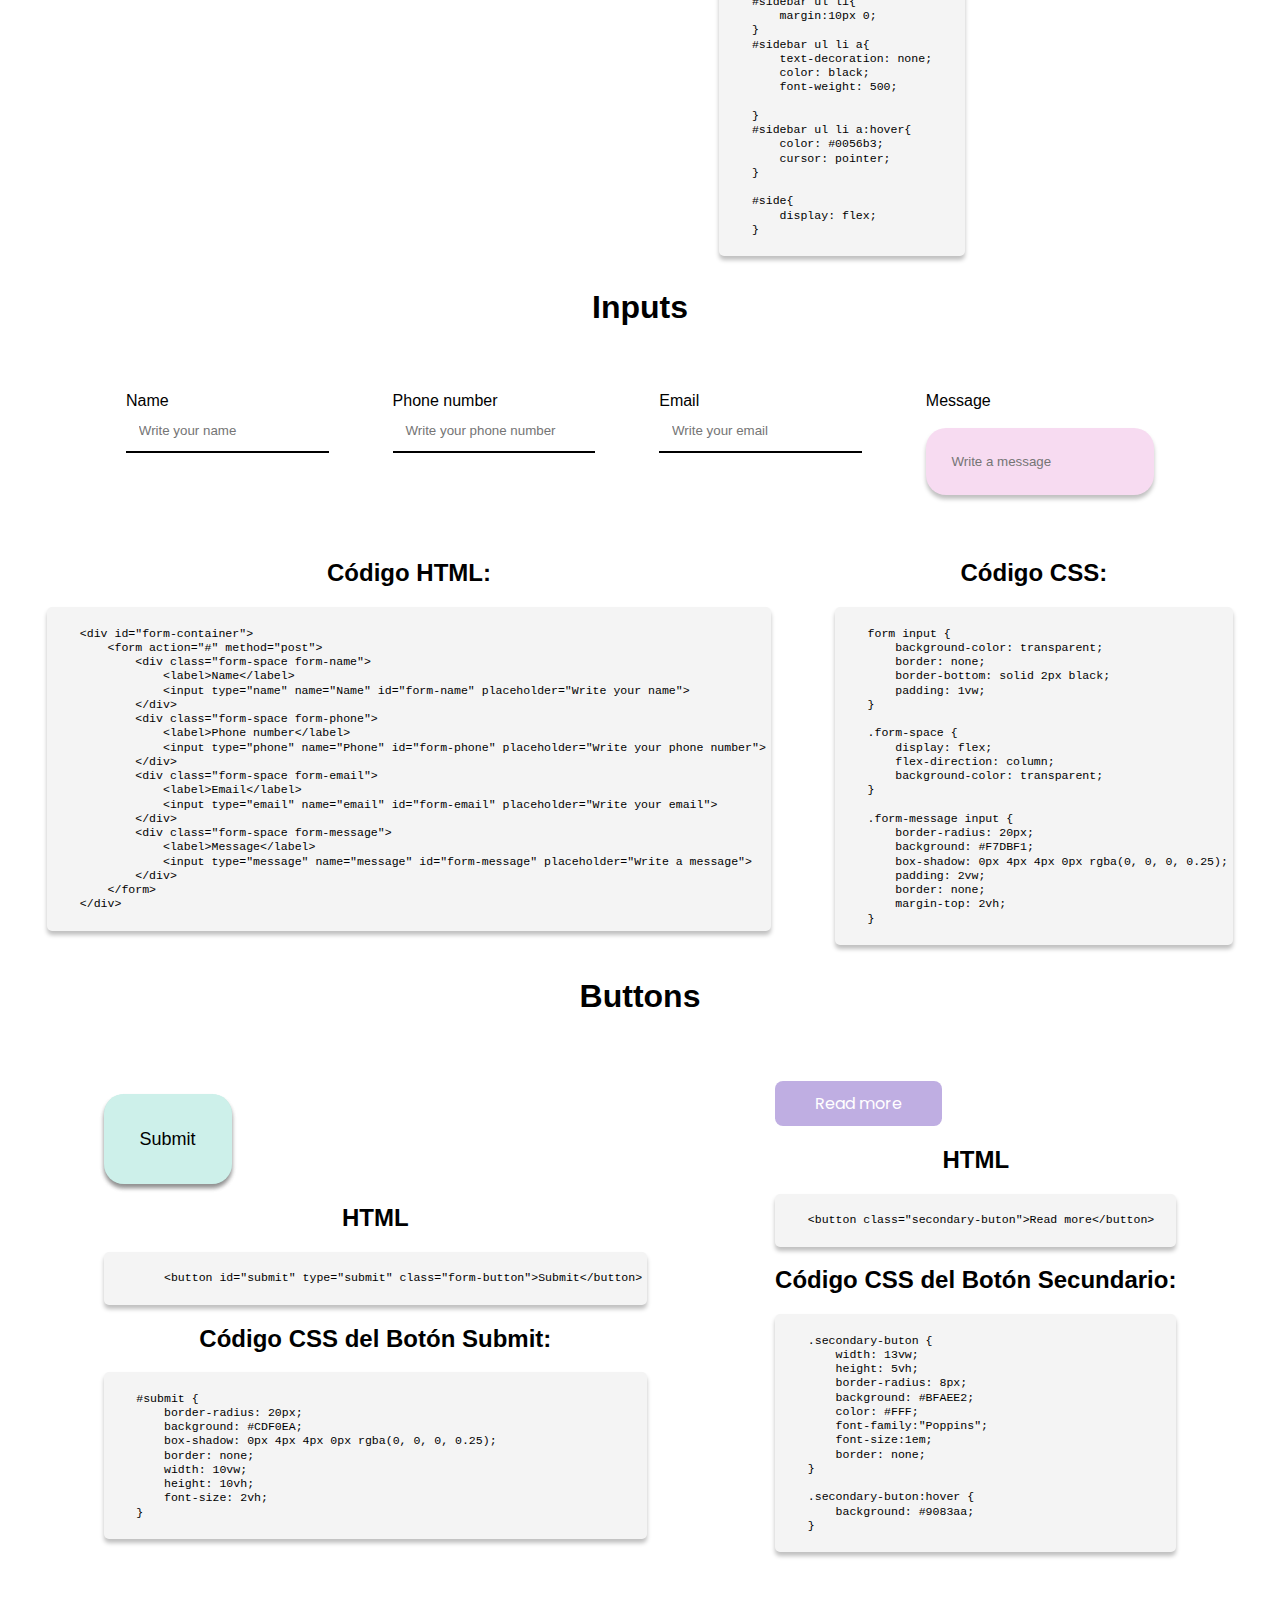
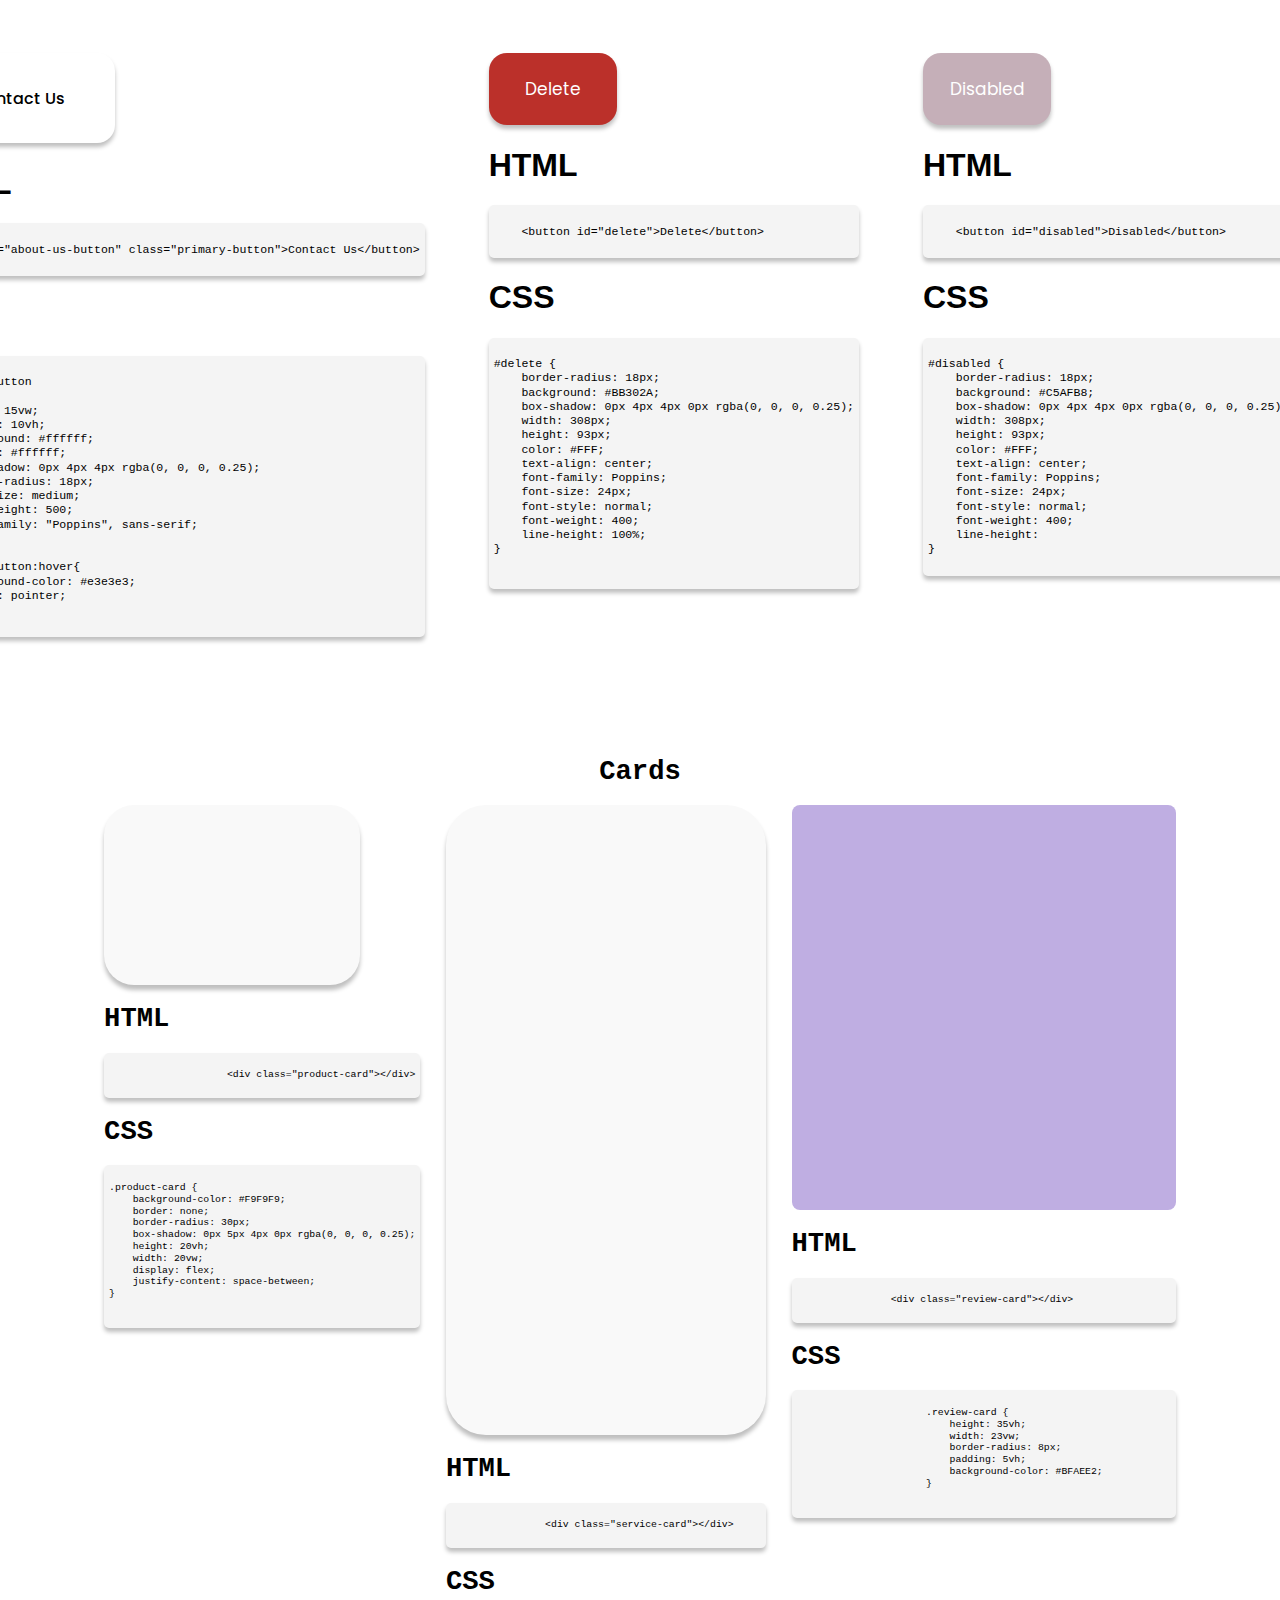
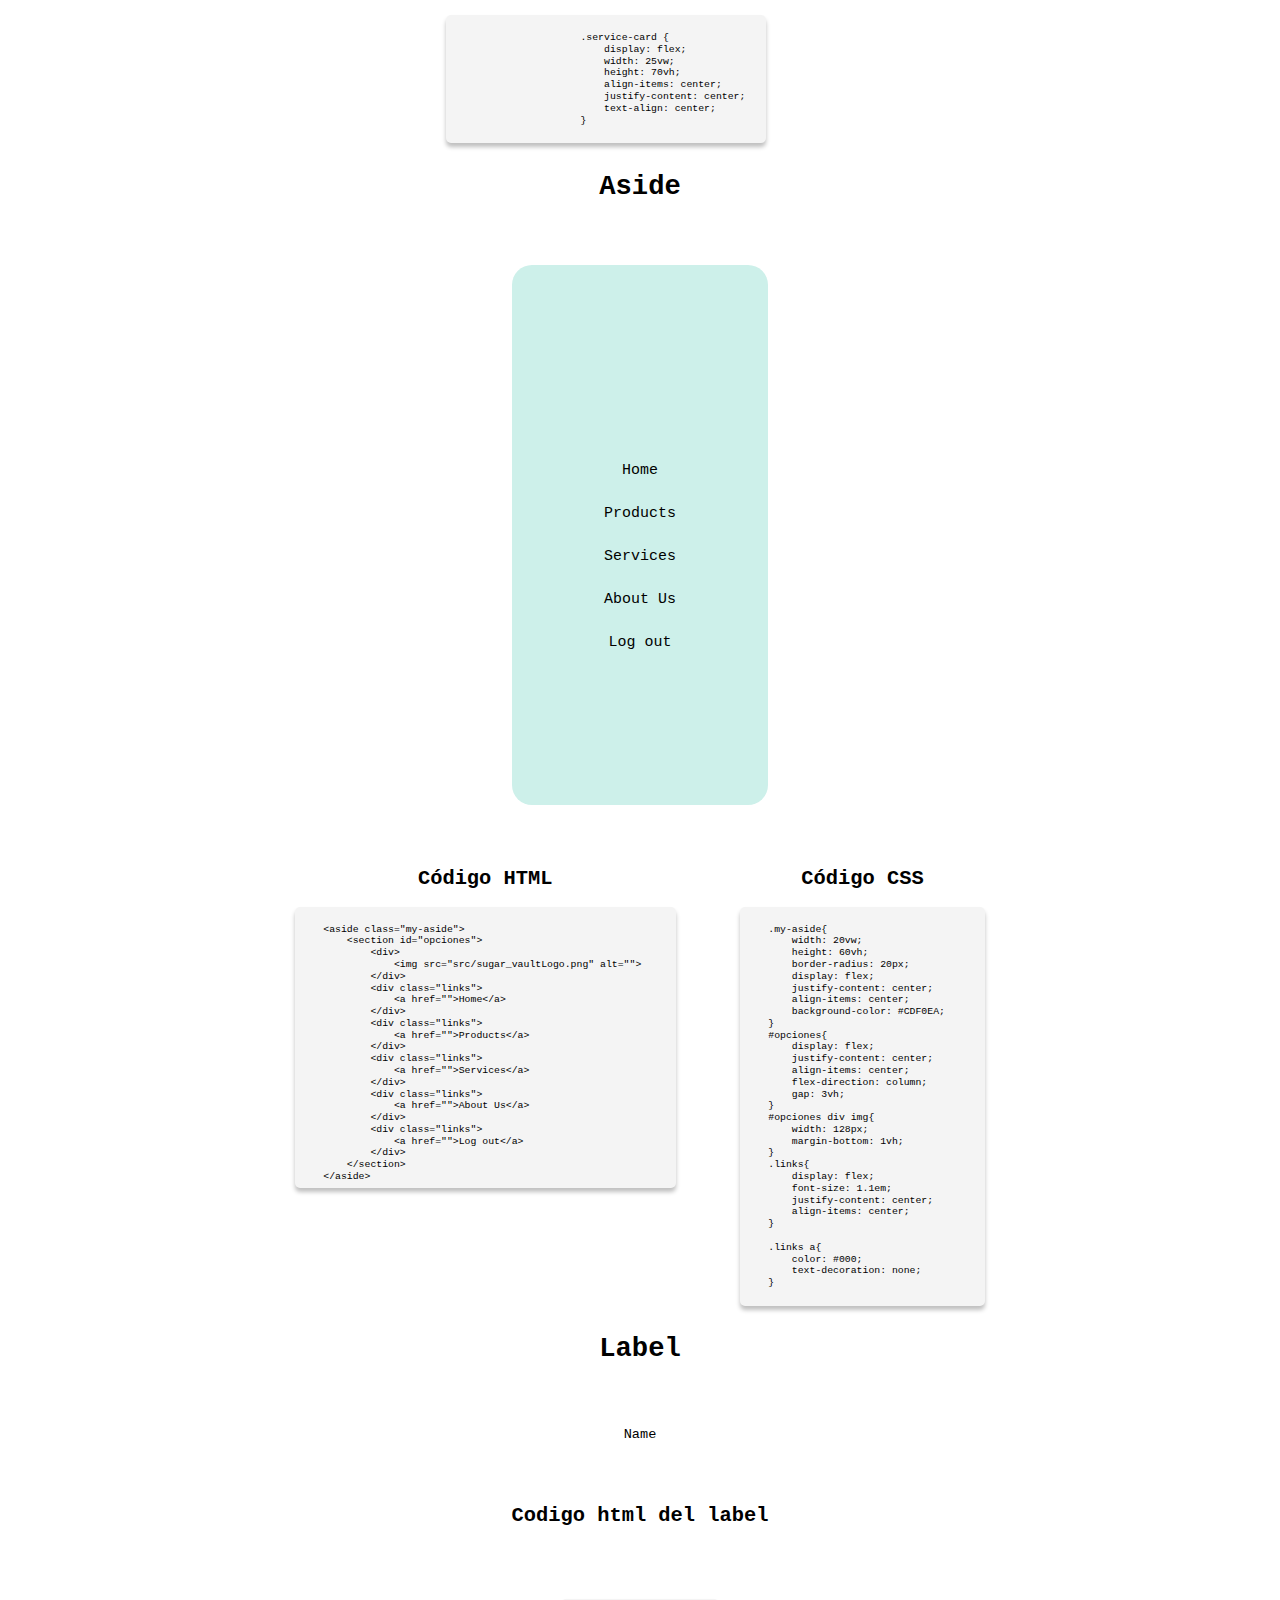
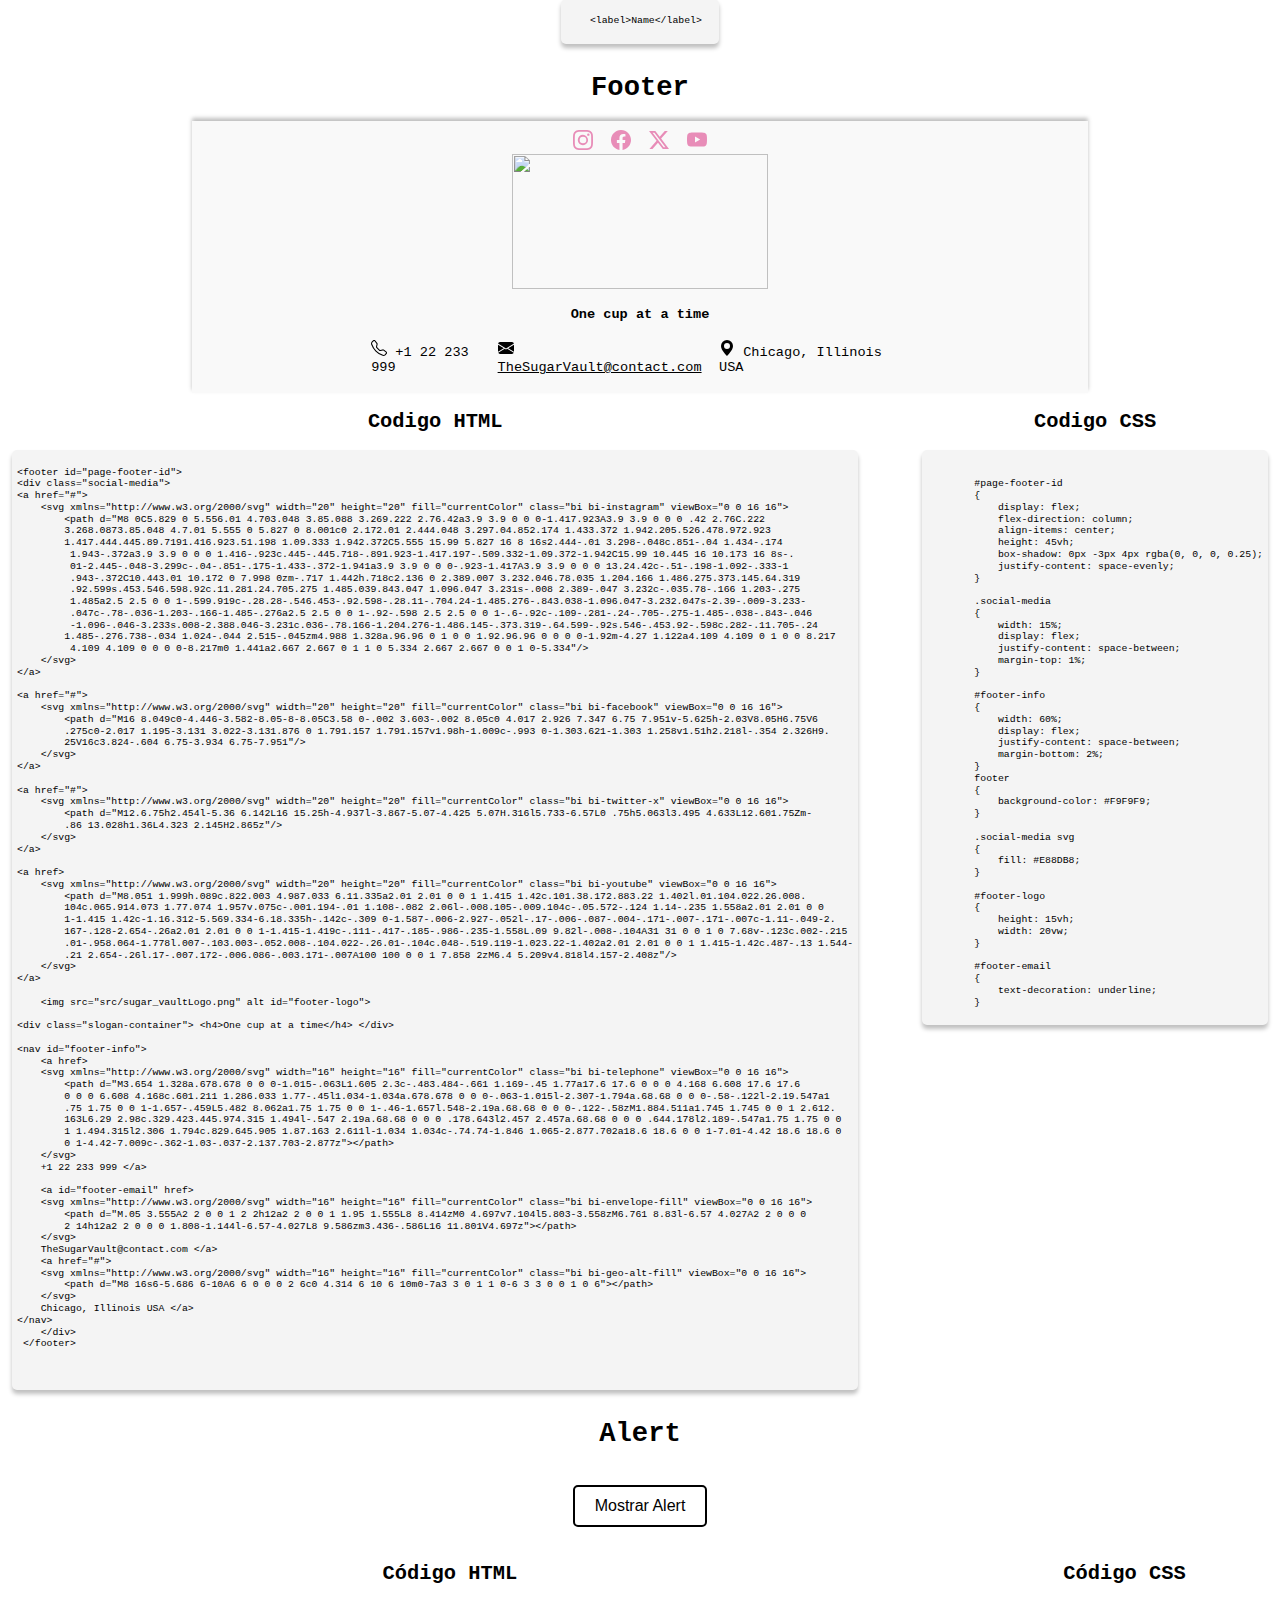
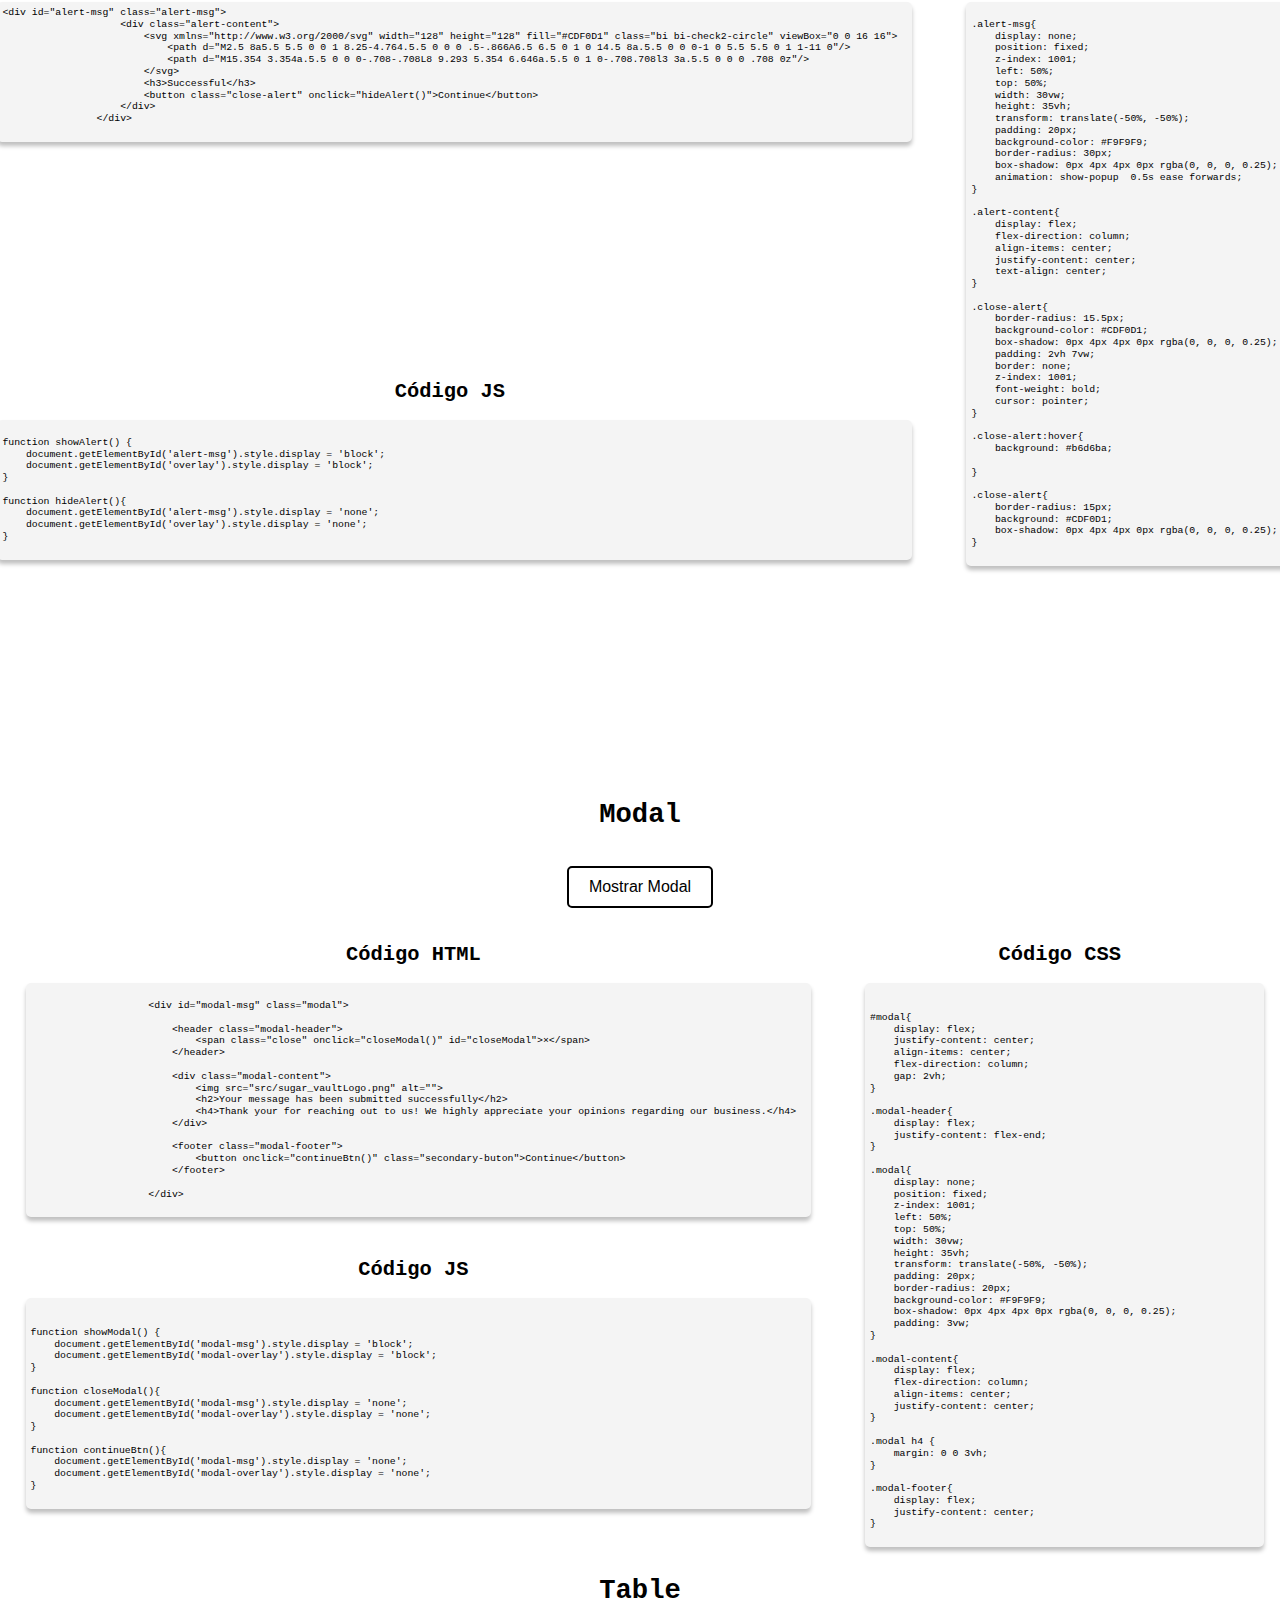
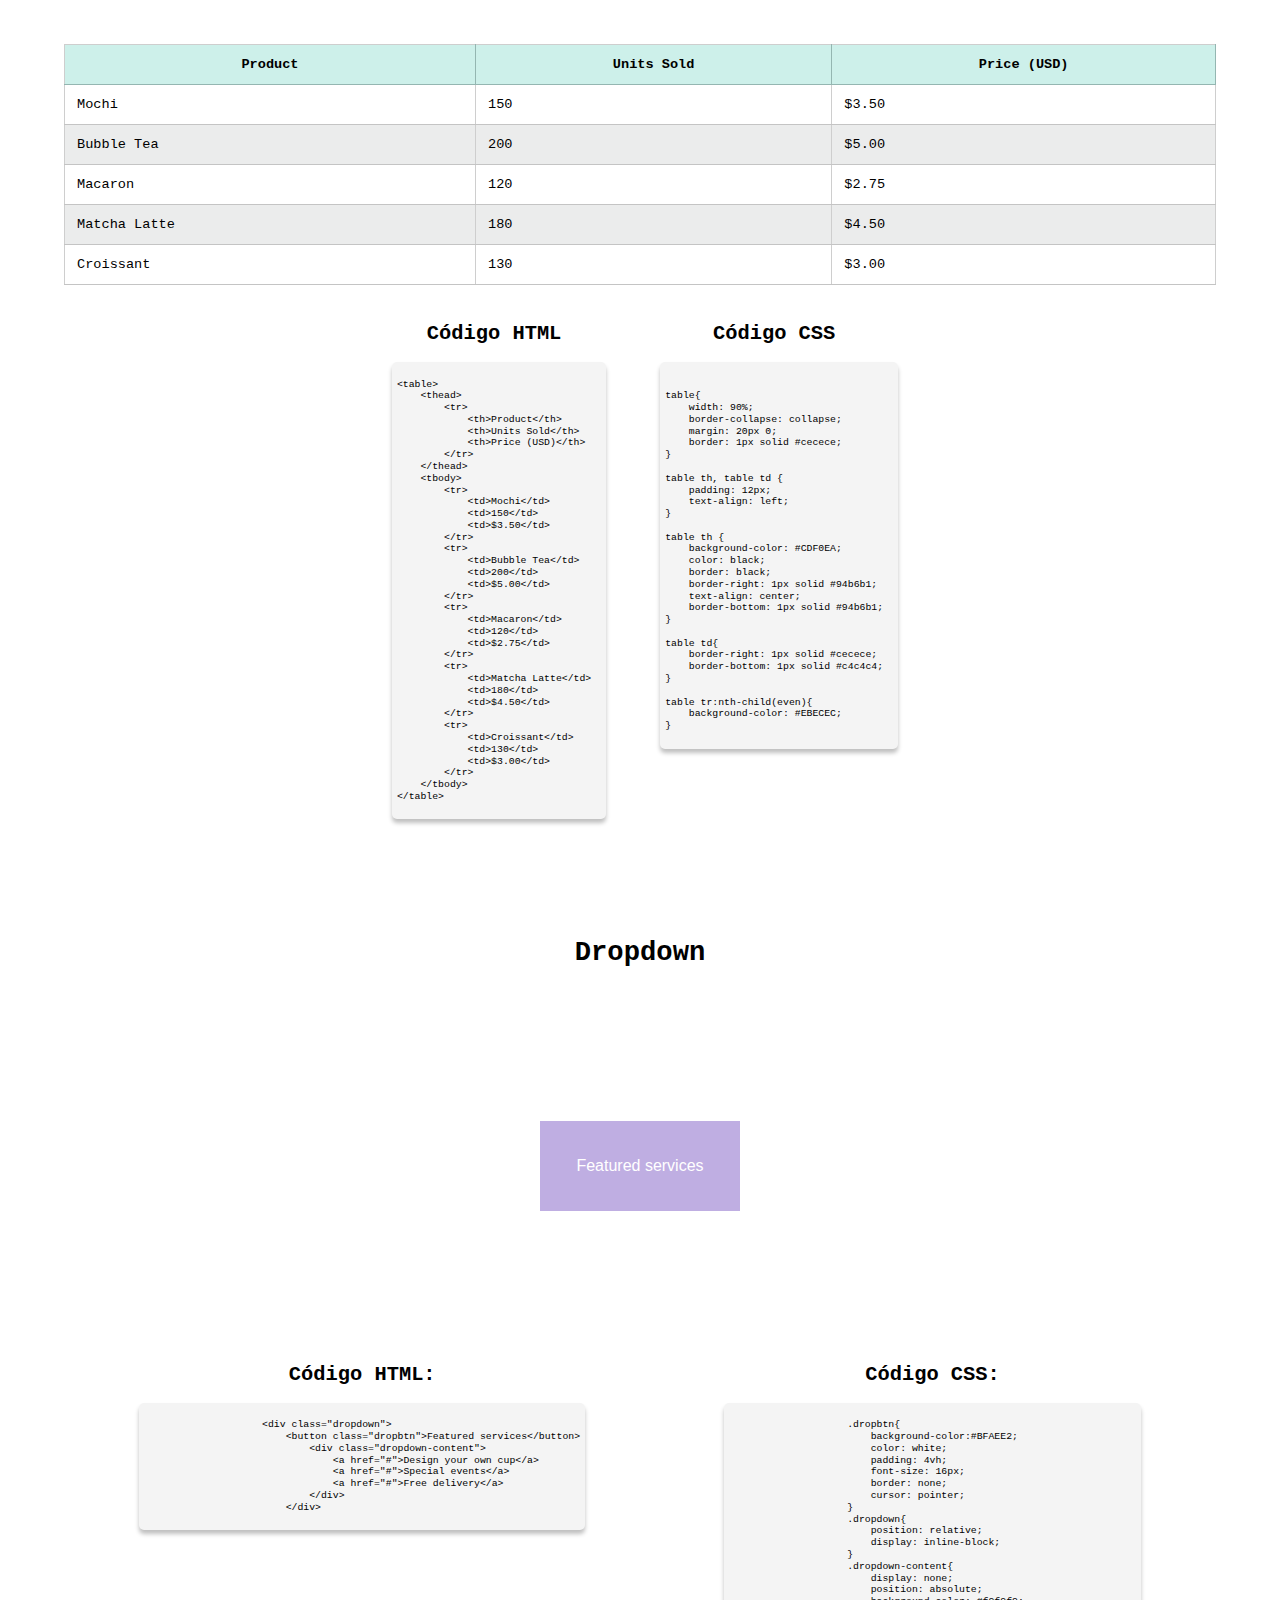
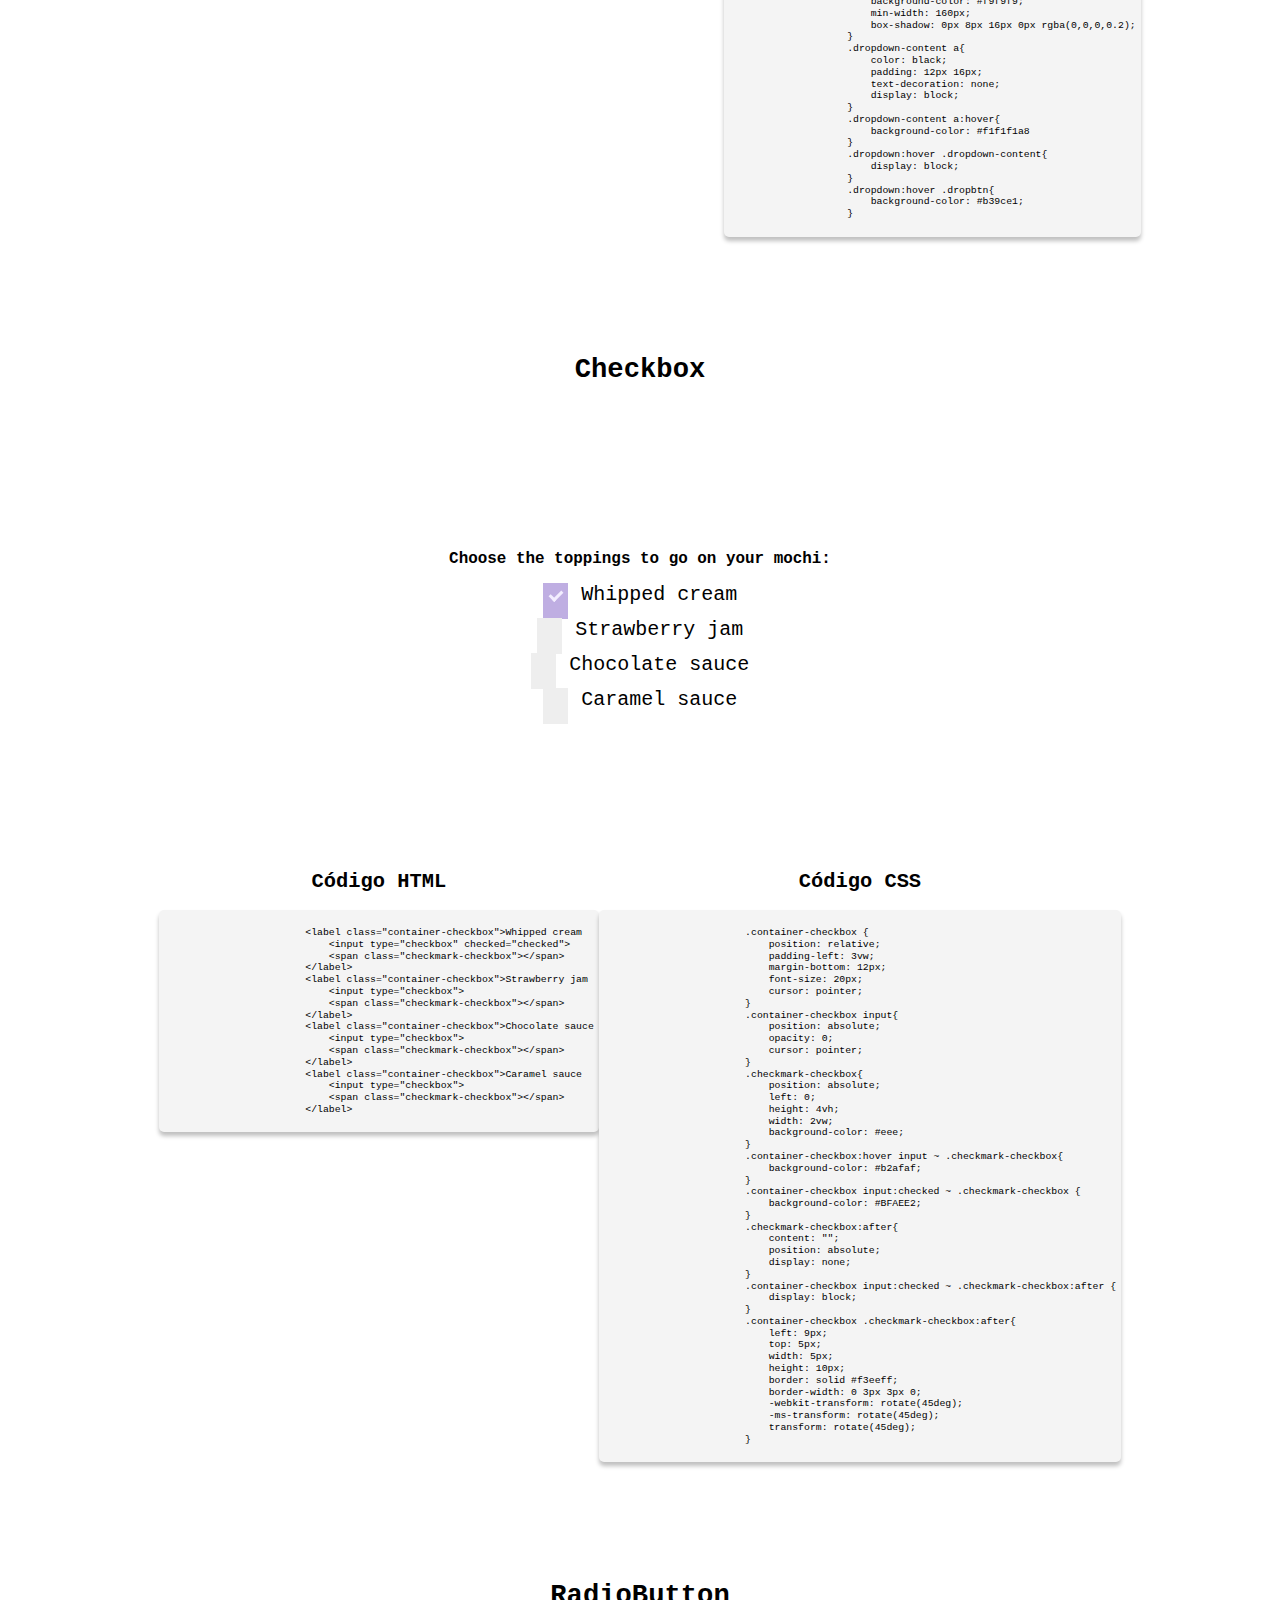
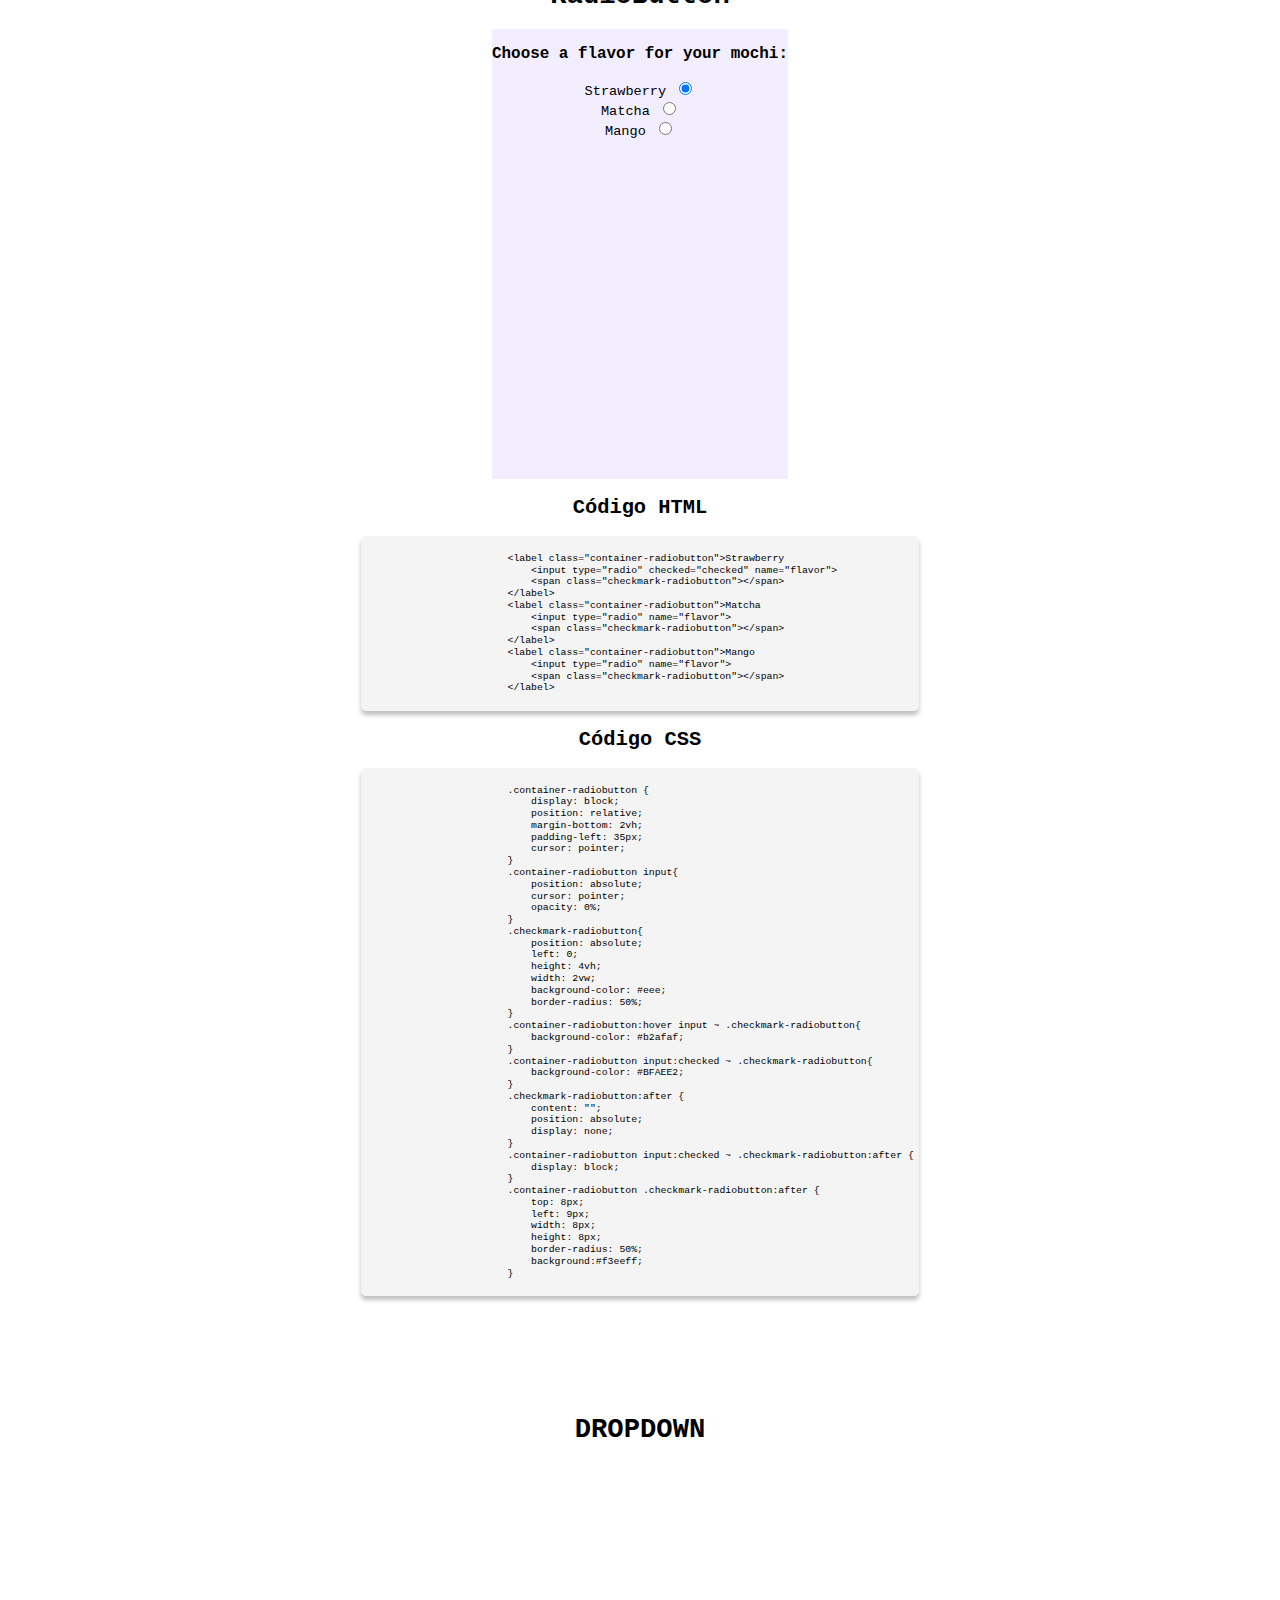
==== commit 9d44a089: "LORE CUPERE (#40)" ====
--- a/stylepage.html
+++ b/stylepage.html
@@ -1258,6 +1258,256 @@
             </div>
         </div>
     </section>
+
+    <section id="dropdown-section">
+        <h1>Dropdown</h1>
+        <section id="dropdown-services">
+            <div class="dropdown">
+            <button class="dropbtn">Featured services</button>
+                <div class="dropdown-content">
+                    <a href="#">Design your own cup</a>
+                    <a href="#">Special events</a>
+                    <a href="#">Free delivery</a>
+                </div>
+            </div>
+        </section>
+        <section id="dropdown-code">
+            <section id="dropdown-html">
+                <h2>Código HTML:</h2>
+                <pre><code>
+                    &lt;div class="dropdown"&gt;
+                        &lt;button class="dropbtn"&gt;Featured services&lt;/button&gt;
+                            &lt;div class="dropdown-content"&gt;
+                                &lt;a href="#"&gt;Design your own cup&lt;/a&gt;
+                                &lt;a href="#"&gt;Special events&lt;/a&gt;
+                                &lt;a href="#"&gt;Free delivery&lt;/a&gt;
+                            &lt;/div&gt;
+                        &lt;/div&gt;
+                </code></pre>
+            </section>
+            <section id="dropdown-css">
+                <h2>Código CSS:</h2>
+                <pre><code>
+                    .dropbtn{
+                        background-color:#BFAEE2;
+                        color: white;
+                        padding: 4vh;
+                        font-size: 16px;
+                        border: none;
+                        cursor: pointer;
+                    }
+                    .dropdown{
+                        position: relative;
+                        display: inline-block;
+                    }
+                    .dropdown-content{
+                        display: none;
+                        position: absolute;
+                        background-color: #f9f9f9;
+                        min-width: 160px;
+                        box-shadow: 0px 8px 16px 0px rgba(0,0,0,0.2);
+                    }
+                    .dropdown-content a{
+                        color: black;
+                        padding: 12px 16px;
+                        text-decoration: none;
+                        display: block;
+                    }
+                    .dropdown-content a:hover{
+                        background-color: #f1f1f1a8
+                    }
+                    .dropdown:hover .dropdown-content{
+                        display: block;
+                    }
+                    .dropdown:hover .dropbtn{
+                        background-color: #b39ce1;
+                    }
+                </code></pre>
+            </section>
+        </section>
+
+        <section id="checkbox-section">
+            <h1>Checkbox</h1>
+            <section id="checkbox-toppings">
+                <h3>Choose the toppings to go on your mochi:</h3>
+                <label class="container-checkbox">Whipped cream
+                    <input type="checkbox" checked="checked">
+                    <span class="checkmark-checkbox"></span>
+                </label>
+                <label class="container-checkbox">Strawberry jam
+                    <input type="checkbox">
+                    <span class="checkmark-checkbox"></span>
+                </label>
+                <label class="container-checkbox">Chocolate sauce
+                    <input type="checkbox">
+                    <span class="checkmark-checkbox"></span>
+                </label>
+                <label class="container-checkbox">Caramel sauce
+                    <input type="checkbox">
+                    <span class="checkmark-checkbox"></span>
+                </label>
+            </section>
+            <section id="checkbox-code">
+                <section id="checkbox-html">
+                    <h2>Código HTML</h2>
+                    <pre><code>
+                        &lt;label class="container-checkbox"&gt;Whipped cream
+                            &lt;input type="checkbox" checked="checked"&gt;
+                            &lt;span class="checkmark-checkbox"&gt;&lt;/span&gt;
+                        &lt;/label&gt;
+                        &lt;label class="container-checkbox"&gt;Strawberry jam
+                            &lt;input type="checkbox"&gt;
+                            &lt;span class="checkmark-checkbox"&gt;&lt;/span&gt;
+                        &lt;/label&gt;
+                        &lt;label class="container-checkbox"&gt;Chocolate sauce
+                            &lt;input type="checkbox"&gt;
+                            &lt;span class="checkmark-checkbox"&gt;&lt;/span&gt;
+                        &lt;/label&gt;
+                        &lt;label class="container-checkbox"&gt;Caramel sauce
+                            &lt;input type="checkbox"&gt;
+                            &lt;span class="checkmark-checkbox"&gt;&lt;/span&gt;
+                        &lt;/label&gt;
+                    </code></pre>
+                </section>
+                <section id="checkbox-css">
+                    <h2>Código CSS</h2>
+                    <pre><code>
+                        .container-checkbox {
+                            position: relative;
+                            padding-left: 3vw;
+                            margin-bottom: 12px;
+                            font-size: 20px;
+                            cursor: pointer;
+                        }
+                        .container-checkbox input{
+                            position: absolute;
+                            opacity: 0;
+                            cursor: pointer;
+                        }
+                        .checkmark-checkbox{
+                            position: absolute;
+                            left: 0;
+                            height: 4vh;
+                            width: 2vw;
+                            background-color: #eee;
+                        } 
+                        .container-checkbox:hover input ~ .checkmark-checkbox{
+                            background-color: #b2afaf;
+                        }
+                        .container-checkbox input:checked ~ .checkmark-checkbox {
+                            background-color: #BFAEE2;
+                        }
+                        .checkmark-checkbox:after{
+                            content: "";
+                            position: absolute;
+                            display: none;
+                        }
+                        .container-checkbox input:checked ~ .checkmark-checkbox:after {
+                            display: block;
+                        }
+                        .container-checkbox .checkmark-checkbox:after{
+                            left: 9px;
+                            top: 5px;
+                            width: 5px;
+                            height: 10px;
+                            border: solid #f3eeff;
+                            border-width: 0 3px 3px 0;
+                            -webkit-transform: rotate(45deg);
+                            -ms-transform: rotate(45deg);
+                            transform: rotate(45deg);
+                        }
+                    </code></pre>
+                </section>
+            </section>
+        </section>
+        <section id="radiobutton-section">
+            <h1>RadioButton</h1>
+            <section id="radiobutton-flavor">
+                <h3>Choose a flavor for your mochi:</h3>
+                <label class="container-radiobutton">Strawberry
+                    <input type="radio" checked="checked" name="flavor">
+                    <span class="checkmark-radiobutton"></span>
+                </label>
+                <label class="container-radiobutton">Matcha
+                    <input type="radio" name="flavor">
+                    <span class="checkmark-radiobutton"></span>
+                </label>
+                <label class="container-radiobutton">Mango
+                    <input type="radio" name="flavor">
+                    <span class="checkmark-radiobutton"></span>
+                </label>
+            </section>
+            <section id="radiobutton-code">
+                <section id="radiobutton-html">
+                    <h2>Código HTML</h2>
+                    <pre><code>
+                        &lt;label class="container-radiobutton"&gt;Strawberry
+                            &lt;input type="radio" checked="checked" name="flavor"&gt;
+                            &lt;span class="checkmark-radiobutton"&gt;&lt;/span&gt;
+                        &lt;/label&gt;
+                        &lt;label class="container-radiobutton"&gt;Matcha
+                            &lt;input type="radio" name="flavor"&gt;
+                            &lt;span class="checkmark-radiobutton"&gt;&lt;/span&gt;
+                        &lt;/label&gt;
+                        &lt;label class="container-radiobutton"&gt;Mango
+                            &lt;input type="radio" name="flavor"&gt;
+                            &lt;span class="checkmark-radiobutton"&gt;&lt;/span&gt;
+                        &lt;/label&gt;
+                    </code></pre>
+                </section>
+                <section id="radiobutton-css">
+                    <h2>Código CSS</h2>
+                    <pre><code>
+                        .container-radiobutton {
+                            display: block;
+                            position: relative;
+                            margin-bottom: 2vh;
+                            padding-left: 35px;
+                            cursor: pointer;
+                        }
+                        .container-radiobutton input{
+                            position: absolute;
+                            cursor: pointer;
+                            opacity: 0%;
+                        }
+                        .checkmark-radiobutton{
+                            position: absolute;
+                            left: 0;
+                            height: 4vh;
+                            width: 2vw;
+                            background-color: #eee;
+                            border-radius: 50%;
+                        }
+                        .container-radiobutton:hover input ~ .checkmark-radiobutton{
+                            background-color: #b2afaf;
+                        }
+                        .container-radiobutton input:checked ~ .checkmark-radiobutton{
+                            background-color: #BFAEE2;
+                        }
+                        .checkmark-radiobutton:after {
+                            content: "";
+                            position: absolute;
+                            display: none;
+                        }
+                        .container-radiobutton input:checked ~ .checkmark-radiobutton:after {
+                            display: block;
+                        }
+                        .container-radiobutton .checkmark-radiobutton:after {
+                            top: 8px;
+                            left: 9px;
+                            width: 8px;
+                            height: 8px;
+                            border-radius: 50%;
+                            background:#f3eeff;
+                        }
+                    </code></pre>
+                </section>
+            </section>
+        </section>
+        <section id="dropdown-section">
+            <h1>DROPDOWN</h1>
+        </section>
+    
 </body>
 <script src="js/index.js"></script>
 </html>--- a/styles/styleguide.css
+++ b/styles/styleguide.css
@@ -177,12 +177,12 @@
     border-radius: 18px;
     background: #BB302A;
     box-shadow: 0px 4px 4px 0px rgba(0, 0, 0, 0.25);
-    width: 308px;
-    height: 93px;
+    width: 10vw;
+    height: 8vh;
     color: #FFF;
     text-align: center;
     font-family: Poppins;
-    font-size: 24px;
+    font-size: 17px;
     font-style: normal;
     font-weight: 400;
     line-height: 100%;
@@ -193,12 +193,12 @@
     background: #C5AFB8;
     border: none;
     box-shadow: 0px 4px 4px 0px rgba(0, 0, 0, 0.25);
-    width: 308px;
-    height: 93px;
+    width: 10vw;
+    height: 8vh;
     color: #FFF;
     text-align: center;
     font-family: Poppins;
-    font-size: 24px;
+    font-size: 17px;
     font-style: normal;
     font-weight: 400;
     line-height: 100%; 
@@ -797,4 +797,177 @@
 
 #table pre{
     width: 100%;
-}+}
+
+#checkbox-section 
+{
+    margin-top: 10vh;
+    display: flex;
+    flex-direction: column;
+    align-items: center;
+    justify-content: center;
+    justify-content: space-between;
+}
+  
+#checkbox-toppings
+{
+    height: 50vh;
+    display: flex;
+    flex-direction: column;
+    align-items: center;
+    justify-content: center;
+}
+#checkbox-code
+{
+    width: 100%;
+    display: flex;
+    justify-content: space-evenly;
+}
+.container-checkbox 
+{
+    position: relative;
+    padding-left: 3vw;
+    margin-bottom: 12px;
+    font-size: 20px;
+    cursor: pointer;
+  }
+  
+  .container-checkbox input 
+  {
+    position: absolute;
+    opacity: 0;
+    cursor: pointer;
+  }
+  
+  .checkmark-checkbox 
+  {
+    position: absolute;
+    left: 0;
+    height: 4vh;
+    width: 2vw;
+    background-color: #eee;
+  }
+  
+  .container-checkbox:hover input ~ .checkmark-checkbox
+  {
+    background-color: #b2afaf;
+  }
+  .container-checkbox input:checked ~ .checkmark-checkbox 
+  {
+    background-color: #BFAEE2;
+  }
+  
+  .checkmark-checkbox:after 
+  {
+    content: "";
+    position: absolute;
+    display: none;
+  }
+  .container-checkbox input:checked ~ .checkmark-checkbox:after 
+  {
+    display: block;
+  }
+  
+  .container-checkbox .checkmark-checkbox:after 
+  {
+    left: 9px;
+    top: 5px;
+    width: 5px;
+    height: 10px;
+    border: solid #f3eeff;
+    border-width: 0 3px 3px 0;
+    -webkit-transform: rotate(45deg);
+    -ms-transform: rotate(45deg);
+    transform: rotate(45deg);
+  }
+#radiobutton-section 
+{
+    margin-top: 10vh;
+    display: flex;
+    flex-direction: column;
+    align-items: center;
+    justify-content: center;
+    justify-content: space-between;
+}
+
+#radiobutton-flavor
+{
+    height: 50vh;
+    display: flex;
+    flex-direction: column;
+    align-items: center;
+   background:#f3eeff;
+}
+
+#dropdown-section
+{
+    margin-top: 10vh;
+    display: flex;
+    flex-direction: column;
+    align-items: center;
+    justify-content: center;
+    justify-content: space-between;
+}
+#dropdown-services
+{
+    height: 40vh;
+    display: flex;
+    flex-direction: column;
+    align-items: center;
+    justify-content: center;
+}
+
+#dropdown-code
+{
+    width: 100%;
+    display: flex;
+    justify-content: space-evenly;
+}
+
+.dropbtn 
+{
+    background-color:#BFAEE2;
+    color: white;
+    padding: 4vh;
+    font-size: 16px;
+    border: none;
+    cursor: pointer;
+}
+
+.dropdown 
+{
+    position: relative;
+    display: inline-block;
+}
+
+.dropdown-content 
+{
+    display: none;
+    position: absolute;
+    background-color: #f9f9f9;
+    min-width: 160px;
+    box-shadow: 0px 8px 16px 0px rgba(0,0,0,0.2);
+}
+
+.dropdown-content a 
+{
+    color: black;
+    padding: 12px 16px;
+    text-decoration: none;
+    display: block;
+}
+
+.dropdown-content a:hover 
+{
+    background-color: #f1f1f1a8
+}
+  
+.dropdown:hover .dropdown-content 
+{
+    display: block;
+}
+
+.dropdown:hover .dropbtn 
+{
+    background-color: #b39ce1;
+}
